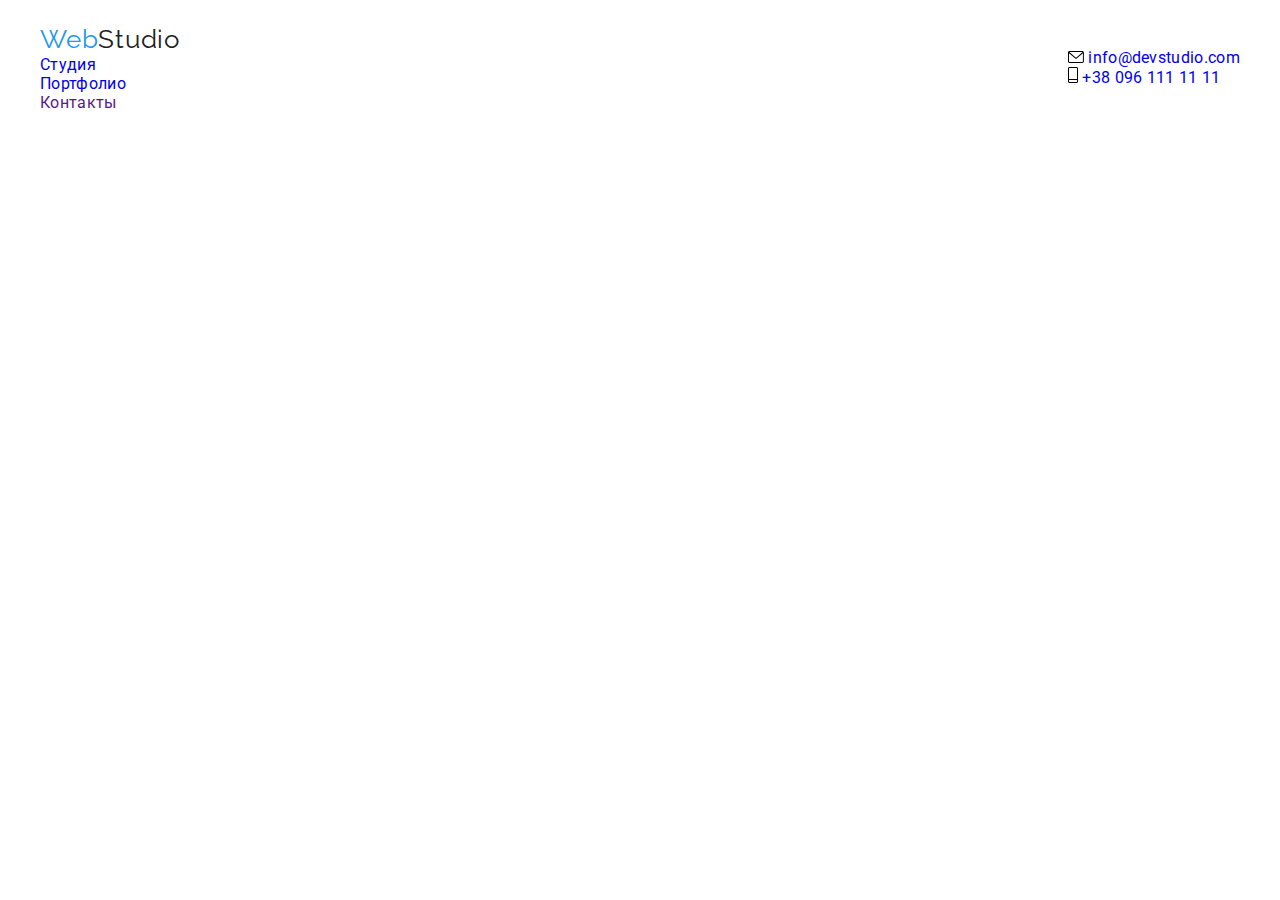
==== index.html @ e137e42f "burger menu" ====
<!DOCTYPE html>
<html lang="ru">
  <head>
    <meta charset="UTF-8" />
    <meta http-equiv="X-UA-Compatible" content="IE=edge" />
    <meta name="viewport" content="width=device-width, initial-scale=1.0" />
    <title>Document</title>
    <link rel="preconnect" href="https://fonts.googleapis.com" />
    <link rel="preconnect" href="https://fonts.gstatic.com" crossorigin />
    <link
      href="https://fonts.googleapis.com/css2?family=Raleway:wght@700&family=Roboto:wght@400;500;700;900&display=swap"
      rel="stylesheet"
    />
    <link
      rel="stylesheet"
      href="https://cdnjs.cloudflare.com/ajax/libs/modern-normalize/1.1.0/modern-normalize.min.css"
      integrity="sha512-wpPYUAdjBVSE4KJnH1VR1HeZfpl1ub8YT/NKx4PuQ5NmX2tKuGu6U/JRp5y+Y8XG2tV+wKQpNHVUX03MfMFn9Q=="
      crossorigin="anonymous"
      referrerpolicy="no-referrer"
    />
    <link rel="stylesheet" href="./css/main.min.css" />
  </head>
  <body>
    <header class="header">
      <div class="container header__container">
        <nav class="navigation">
          <a href="" class="header-logo_theme_dark logo"
            ><span class="logo-color-span">Web</span>Studio</a
          >
          <ul class="nav-list">
            <li class="nav-list__item">
              <a href="./index.html" class="nav-list__link active">Студия</a>
            </li>
            <li class="nav-list__item">
              <a href="./portfolio.html" class="nav-list__link">Портфолио</a>
            </li>
            <li class="nav-list__item">
              <a href="" class="nav-list__link">Контакты</a>
            </li>
          </ul>
        </nav>
        <button type="button" class="mobile-menu-btn" data-menu-open>
          <svg class="mobile-menu-btn__icon" width="40" height="40">
            <use href="images/svg/sprite.svg#burger-menu-icon"></use>
          </svg>
        </button>
        <ul class="contact-link">
          <li class="contact-list__item">
            <a href="mailto:info@devstudio.com" class="contact-list__link">
              <svg class="contact-list__icon" width="16" height="12">
                <use href="./images/svg/sprite.svg#email"></use>
              </svg>
              info@devstudio.com
            </a>
          </li>
          <li class="contact-list__item">
            <a href="tel:+380961111111" class="contact-list__link">
              <svg class="contact-list__icon" width="10" height="16">
                <use href="./images/svg/sprite.svg#phone"></use>
              </svg>
              +38 096 111 11 11
            </a>
          </li>
        </ul>
      </div>

      <div class="mobile-menu" data-menu>
        <div class="container mobile-menu__container">
          <button class="mobile-menu__close-btn" data-menu-close>
            <svg class="mobile-menu__close-icon" width="40" height="40">
              <use href="images/svg/sprite.svg#icon-close-btn"></use>
            </svg>
          </button>
          <ul class="burger-nav-list">
            <li class="burger-nav__item">
              <a href="./index.html" class="burger-nav__link">Студия</a>
            </li>
            <li class="burger-nav__item">
              <a href="./portfolio.html" class="burger-nav__link">Портфолио</a>
            </li>
            <li class="burger-nav__item">
              <a href="" class="burger-nav__link">Контакты</a>
            </li>
          </ul>
        </div>
        <div class="contact-menu-container container"> 
           <ul class="menu-contact">
               <li class="menu-contact__item">
                   <a href="tel:+380961111111" class="menu-contact__link-tel">+38 096 111 11 11</a>
               </li>
               <li class="menu-contact__item">
                   <a href="mailtu:info@devstudio.com" class="menu-contact__link-email">info@devstudio.com</a>
               </li>
           </ul> 
           <ul class="menu-social">
               <li class="menu-social__item">
                   <a href="" class="menu-social__link">Instagram</a>
               </li>
               <li class="menu-social__item">
                   <a href="" class="menu-social__link">Twitter</a>
               </li>
               <li class="menu-social__item">
                   <a href="" class="menu-social__link">Facebook</a>
               </li>
               <li class="menu-social__item">
                   <a href="" class="menu-social__link">LinkedIn</a>
               </li>
           </ul>
        </div>
      </div>
    </header>
    <main>
      <!-- <section class="section-hero">
        <div class="hero container">
          <h1 class="hero-title">
            Эффективные решения<br />
            для вашего бизнеса
          </h1>
          <button type="button" class="button-hero" data-modal-open>
            Заказать услугу
          </button>
        </div>
      </section>
      <section class="about">
        <div class="container about-container">
          <h2 class="feature-title visually-hidden">Особенности</h2>
          <ul class="feature-list">
            <li class="about-list">
              <div class="icon-list">
                <svg class="icon-antenna" width="65" height="70">
                  <use href="images/svg/sprite.svg#antenna"></use>
                </svg>
              </div>
              <h3 class="title">Внимание к деталям</h3>
              <p class="title-text">
                Идейные соображения, а также начало повседневной работы по
                формированию позиции.
              </p>
            </li>
            <li class="about-list">
              <div class="icon-list">
                <svg class="icon-clock" width="65" height="70">
                  <use href="images/svg/sprite.svg#clock"></use>
                </svg>
              </div>
              <h3 class="title">Пунктуальность</h3>
              <p class="title-text">
                Задача организации, в особенности же рамки и место обучения
                кадров влечет за собой.
              </p>
            </li>
            <li class="about-list">
              <div class="icon-list">
                <svg class="icon-diagram" width="65" height="70">
                  <use href="images/svg/sprite.svg#diagram"></use>
                </svg>
              </div>
              <h3 class="title">Планирование</h3>
              <p class="title-text">
                Равным образом консультация с широким активом в значительной
                степени обуславливает.
              </p>
            </li>
            <li class="about-list">
              <div class="icon-list">
                <svg class="icon-astronaut" width="65" height="70">
                  <use href="images/svg/sprite.svg#astronaut"></use>
                </svg>
              </div>
              <h3 class="title">Современные технологии</h3>
              <p class="title-text">
                Значимость этих проблем настолько очевидна, что реализация
                плановых заданий.
              </p>
            </li>
          </ul>
        </div>
      </section>
      <section class="examples section">
        <div class="container">
          <h2 class="section-title">Чем мы занимаемся</h2>
          <ul class="examples-gallery">
            <li>
              <div class="examples-overlay">
                <img
                  class="examples-img"
                  scrset="./images/image1.jpg 1x, ./images/image1@2x.jpg 2x"
                  src="./images/image1.jpg"
                  alt="работа за планшетом"
                  width="370"
                />
                <div class="examples-content">
                  <div class="examples-text">
                    <p>Десктопные приложения</p>
                  </div>
                </div>
              </div>
            </li>
            <li>
              <div class="examples-overlay">
                <img
                  class="examples-img"
                  srcset="./images/image2.jpg 1x, ./images/image2@2x.jpg 2x"
                  src="./images/image2.jpg"
                  alt="работа за компьютером"
                  width="370"
                />
                <div class="examples-content">
                  <div class="examples-text">
                    <p>Мобильные приложения</p>
                  </div>
                </div>
              </div>
            </li>
            <li>
              <div class="examples-overlay">
                <img
                  class="examples-img"
                  srcset="./images/image3.jpg 1x, ./images/image3@2x.jpg 2x"
                  src="./images/image3.jpg"
                  alt="планшет с цветовой палитрой"
                  width="370"
                />
                <div class="examples-content">
                  <div class="examples-text">
                    <p>Дизайнерские решения</p>
                  </div>
                </div>
              </div>
            </li>
          </ul>
        </div>
      </section>
      <section class="employees-section section">
        <div class="container">
          <h2 class="section-title">Наша команда</h2>
          <ul class="employees">
            <li class="employees-card">
              <picture>
                <source
                  srcset="
                    ./images/img-team-desktop/team1.webp    1x,
                    ./images/img-team-desktop/team1@2x.webp 2x
                  "
                  media="(min-width: 1200px)"
                  type="image/webp"
                />
                <source
                  srcset="
                    ./images/img-team-desktop/team1.jpg    1x,
                    ./images/img-team-desktop/team1@2x.jpg 2x
                  "
                  media="(min-width: 1200px)"
                />

                <source
                  srcset="
                    ./images/img-team-tablet/team1-tablet.webp    1x,
                    ./images/img-team-tablet/team1-tablet@2x.webp 2x
                  "
                  media="(min-width: 768px)"
                  type="image/webp"
                />
                <source
                  srcset="
                    ./images/img-team-tablet/team1-tablet.jpg    1x,
                    ./images/img-team-tablet/team1-tablet@2x.jpg 2x
                  "
                  media="(min-width: 768px)"
                />

                <source
                  srcset="
                    ./images/img-team-mobile/team1-mobile.webp    1x,
                    ./images/img-team-mobile/team1-mobile@2x.webp 2x
                  "
                  media="(max-width: 767px)"
                  type="image/webp"
                />
                <source
                  srcset="
                    ./images/img-team-mobile/team1-mobile.jpg    1x,
                    ./images/img-team-mobile/team1-mobile@2x.jpg 2x
                  "
                  media="(max-width: 767px)"
                />

                <img
                  class="employees-photo"
                  srcset="
                    ./images/img-team-desktop/team1.jpg    1x,
                    ./images/img-team-desktop/team1@2x.jpg 2x
                  "
                  src="./images/img-team-desktop/team1.jpg"
                  alt="Фото человека"
                  width="270"
                />
              </picture>
              <div class="employees-content-wrapper">
                <h3 class="employees-name">Игорь Демьяненко</h3>
                <p class="employees-position">Product Designer</p>
                <ul class="social-list">
                  <li class="social-list-item">
                    <a class="social-list-link" href="">
                      <svg class="social-list-icon" width="20" height="20">
                        <use href="./images/svg/sprite.svg#instagram"></use>
                      </svg>
                    </a>
                  </li>
                  <li class="social-list-item">
                    <a class="social-list-link" href="">
                      <svg class="social-list-icon" width="20" height="20">
                        <use href="./images/svg/sprite.svg#twitter"></use>
                      </svg>
                    </a>
                  </li>
                  <li class="social-list-item">
                    <a class="social-list-link" href="">
                      <svg class="social-list-icon" width="20" height="20">
                        <use href="./images/svg/sprite.svg#facebook"></use>
                      </svg>
                    </a>
                  </li>
                  <li class="social-list-item">
                    <a class="social-list-link" href="">
                      <svg class="social-list-icon" width="20" height="20">
                        <use href="./images/svg/sprite.svg#linkedin"></use>
                      </svg>
                    </a>
                  </li>
                </ul>
              </div>
            </li>
            <li class="employees-card">
              <picture>
                <source
                  srcset="
                    ./images/img-team-desktop/team2.webp    1x,
                    ./images/img-team-desktop/team2@2x.webp 2x
                  "
                  media="(min-width: 1200px)"
                  type="image/webp"
                />
                <source
                  srcset="
                    ./images/img-team-desktop/team2.jpg    1x,
                    ./images/img-team-desktop/team2@2x.jpg 2x
                  "
                  media="(min-width: 1200px)"
                />

                <source
                  srcset="
                    ./images/img-team-tablet/team2-tablet.webp    1x,
                    ./images/img-team-tablet/team2-tablet@2x.webp 2x
                  "
                  media="(min-width: 768px)"
                  type="image/webp"
                />
                <source
                  srcset="
                    ./images/img-team-tablet/team2-tablet.jpg    1x,
                    ./images/img-team-tablet/team2-tablet@2x.jpg 2x
                  "
                  media="(min-width: 768px)"
                />

                <source
                  srcset="
                    ./images/img-team-mobile/team2-mobile.webp    1x,
                    ./images/img-team-mobile/team2-mobile@2x.webp 2x
                  "
                  media="(max-width: 767px)"
                  type="image/webp"
                />
                <source
                  srcset="
                    ./images/img-team-mobile/team2-mobile.jpg    1x,
                    ./images/img-team-mobile/team2-mobile@2x.jpg 2x
                  "
                  media="(max-width: 767px)"
                />

                <img
                  class="employees-photo"
                  srcset="
                    ./images/img-team-desktop/team2.jpg    1x,
                    ./images/img-team-desktop/team2@2x.jpg 2x
                  "
                  src="./images/img-team-desktop/team2.jpg"
                  alt="Фото человека"
                  width="270"
                />
              </picture>

              <div class="employees-content-wrapper">
                <h3 class="employees-name">Ольга Репина</h3>
                <p class="employees-position">Frontend Developer</p>
                <ul class="social-list">
                  <li class="social-list-item">
                    <a class="social-list-link" href="">
                      <svg class="social-list-icon" width="20" height="20">
                        <use href="./images/svg/sprite.svg#instagram"></use>
                      </svg>
                    </a>
                  </li>
                  <li class="social-list-item">
                    <a class="social-list-link" href="">
                      <svg class="social-list-icon" width="20" height="20">
                        <use href="./images/svg/sprite.svg#twitter"></use>
                      </svg>
                    </a>
                  </li>
                  <li class="social-list-item">
                    <a class="social-list-link" href="">
                      <svg class="social-list-icon" width="20" height="20">
                        <use href="./images/svg/sprite.svg#facebook"></use>
                      </svg>
                    </a>
                  </li>
                  <li class="social-list-item">
                    <a class="social-list-link" href="">
                      <svg class="social-list-icon" width="20" height="20">
                        <use href="./images/svg/sprite.svg#linkedin"></use>
                      </svg>
                    </a>
                  </li>
                </ul>
              </div>
            </li>
            <li class="employees-card">
              <picture>
                <source
                  srcset="
                    ./images/img-team-desktop/team3.webp    1x,
                    ./images/img-team-desktop/team3@2x.webp 2x
                  "
                  media="(min-width: 1200px)"
                  type="image/webp"
                />
                <source
                  srcset="
                    ./images/img-team-desktop/team3.jpg    1x,
                    ./images/img-team-desktop/team3@2x.jpg 2x
                  "
                  media="(min-width: 1200px)"
                />

                <source
                  srcset="
                    ./images/img-team-tablet/team3-tablet.webp    1x,
                    ./images/img-team-tablet/team3-tablet@2x.webp 2x
                  "
                  media="(min-width: 768px)"
                  type="image/webp"
                />
                <source
                  srcset="
                    ./images/img-team-tablet/team3-tablet.jpg    1x,
                    ./images/img-team-tablet/team3-tablet@2x.jpg 2x
                  "
                  media="(min-width: 768px)"
                />

                <source
                  srcset="
                    ./images/img-team-mobile/team3-mobile.webp    1x,
                    ./images/img-team-mobile/team3-mobile@2x.webp 2x
                  "
                  media="(max-width: 767px)"
                  type="image/webp"
                />
                <source
                  srcset="
                    ./images/img-team-mobile/team3-mobile.jpg    1x,
                    ./images/img-team-mobile/team3-mobile@2x.jpg 2x
                  "
                  media="(max-width: 767px)"
                />
                <img
                  class="employees-photo"
                  srcset="
                    ./images/img-team-desktop/team3.jpg    1x,
                    ./images/img-team-desktop/team3@2x.jpg 2x
                  "
                  src="./images/img-team-desktop/team3.jpg"
                  alt="Фото человека"
                  width="270"
                />
              </picture>
              <div class="employees-content-wrapper">
                <h3 class="employees-name">Николай Тарасов</h3>
                <p class="employees-position">Marketing</p>
                <ul class="social-list">
                  <li class="social-list-item">
                    <a class="social-list-link" href="">
                      <svg class="social-list-icon" width="20" height="20">
                        <use href="./images/svg/sprite.svg#instagram"></use>
                      </svg>
                    </a>
                  </li>
                  <li class="social-list-item">
                    <a class="social-list-link" href="">
                      <svg class="social-list-icon" width="20" height="20">
                        <use href="./images/svg/sprite.svg#twitter"></use>
                      </svg>
                    </a>
                  </li>
                  <li class="social-list-item">
                    <a class="social-list-link" href="">
                      <svg class="social-list-icon" width="20" height="20">
                        <use href="./images/svg/sprite.svg#facebook"></use>
                      </svg>
                    </a>
                  </li>
                  <li class="social-list-item">
                    <a class="social-list-link" href="">
                      <svg class="social-list-icon" width="20" height="20">
                        <use href="./images/svg/sprite.svg#linkedin"></use>
                      </svg>
                    </a>
                  </li>
                </ul>
              </div>
            </li>
            <li class="employees-card">
              <picture>
                <source
                  srcset="
                    ./images/img-team-desktop/team4.webp    1x,
                    ./images/img-team-desktop/team4@2x.webp 2x
                  "
                  media="(min-width: 1200px)"
                  type="image/webp"
                />
                <source
                  srcset="
                    ./images/img-team-desktop/team4.jpg    1x,
                    ./images/img-team-desktop/team4@2x.jpg 2x
                  "
                  media="(min-width: 1200px)"
                />

                <source
                  srcset="
                    ./images/img-team-tablet/team4-tablet.webp    1x,
                    ./images/img-team-tablet/team4-tablet@2x.webp 2x
                  "
                  media="(min-width: 768px)"
                  type="image/webp"
                />
                <source
                  srcset="
                    ./images/img-team-tablet/team4-tablet.jpg    1x,
                    ./images/img-team-tablet/team4-tablet@2x.jpg 2x
                  "
                  media="(min-width: 768px)"
                />

                <source
                  srcset="
                    ./images/img-team-mobile/team4-mobile.webp    1x,
                    ./images/img-team-mobile/team4-mobile@2x.webp 2x
                  "
                  media="(max-width: 767px)"
                  type="image/webp"
                />
                <source
                  srcset="
                    ./images/img-team-mobile/team4-mobile.jpg    1x,
                    ./images/img-team-mobile/team4-mobile@2x.jpg 2x
                  "
                  media="(max-width: 767px)"
                />
                <img
                  class="employees-photo"
                  srcset="
                    ./images/img-team-desktop/team4.jpg    1x,
                    ./images/img-team-desktop/team4@2x.jpg 2x
                  "
                  src="./images/img-team-desktop/team4.jpg"
                  alt="Фото человека"
                  width="270"
                />
              </picture>
              <div class="employees-content-wrapper">
                <h3 class="employees-name">Михаил Ермаков</h3>
                <p class="employees-position">UI Designer</p>
                <ul class="social-list">
                  <li class="social-list-item">
                    <a class="social-list-link" href="">
                      <svg class="social-list-icon" width="20" height="20">
                        <use href="./images/svg/sprite.svg#instagram"></use>
                      </svg>
                    </a>
                  </li>
                  <li class="social-list-item">
                    <a class="social-list-link" href="">
                      <svg class="social-list-icon" width="20" height="20">
                        <use href="./images/svg/sprite.svg#twitter"></use>
                      </svg>
                    </a>
                  </li>
                  <li class="social-list-item">
                    <a class="social-list-link" href="">
                      <svg class="social-list-icon" width="20" height="20">
                        <use href="./images/svg/sprite.svg#facebook"></use>
                      </svg>
                    </a>
                  </li>
                  <li class="social-list-item">
                    <a class="social-list-link" href="">
                      <svg class="social-list-icon" width="20" height="20">
                        <use href="./images/svg/sprite.svg#linkedin"></use>
                      </svg>
                    </a>
                  </li>
                </ul>
              </div>
            </li>
          </ul>
        </div>
      </section>
      <section class="section-clietns section">
        <div class="container">
          <h2 class="section-title">Постоянные клиенты</h2>
          <ul class="clietns-list">
            <li class="clietns-list-item">
              <a class="clients-list-link" href="">
                <svg class="clietnts-list-icon" width="170" height="92">
                  <use href="images/svg/sprite.svg#client1"></use>
                </svg>
              </a>
            </li>
            <li class="clietns-list-item">
              <a class="clients-list-link" href="">
                <svg class="clietnts-list-icon" width="170" height="92">
                  <use href="images/svg/sprite.svg#client2"></use>
                </svg>
              </a>
            </li>
            <li class="clietns-list-item">
              <a class="clients-list-link" href="">
                <svg class="clietnts-list-icon" width="170" height="92">
                  <use href="images/svg/sprite.svg#client3"></use>
                </svg>
              </a>
            </li>
            <li class="clietns-list-item">
              <a class="clients-list-link" href="">
                <svg class="clietnts-list-icon" width="170" height="92">
                  <use href="images/svg/sprite.svg#client4"></use>
                </svg>
              </a>
            </li>
            <li class="clietns-list-item">
              <a class="clients-list-link" href="">
                <svg class="clietnts-list-icon" width="170" height="92">
                  <use href="images/svg/sprite.svg#client5"></use>
                </svg>
              </a>
            </li>
            <li class="clietns-list-item">
              <a class="clients-list-link" href="">
                <svg class="clietnts-list-icon" width="170" height="92">
                  <use href="images/svg/sprite.svg#client6"></use>
                </svg>
              </a>
            </li>
          </ul>
        </div>
      </section>
    </main>
    <footer class="footer">
      <div class="footer-container container">
        <div class="container-logo-link">
          <a href="" class="footer-logo_theme_light logo"
            ><span class="logo-color-span">Web</span>Studio</a
          >
          <address>
            <ul>
              <li class="geolocation">
                <a
                  href="https://goo.gl/maps/PEtUD6FRup9HMeJw8"
                  target="_blank"
                  class="address"
                  >г. Киев, пр-т Леси Украинки, 26</a
                >
              </li>
              <li class="footer-link-mailto">
                <a href="mailto:info@example.com" class="footer-link"
                  >info@example.com</a
                >
              </li>
              <li class="footer-link-tel">
                <a href="tel:+380991111111" class="footer-link"
                  >+38 099 111 11 11</a
                >
              </li>
            </ul>
          </address>
        </div>
        <div class="footer-social-container">
          <p class="footer-title">присоединяйтесь</p>
          <ul class="footer-list">
            <li class="footer-list-item">
              <a href="" class="footer-list-link">
                <svg class="footer-list-icon" width="20" height="20">
                  <use href="./images/svg/sprite.svg#instagram"></use>
                </svg>
              </a>
            </li>
            <li class="footer-list-item">
              <a href="" class="footer-list-link">
                <svg class="footer-list-icon" width="20" height="20">
                  <use href="./images/svg/sprite.svg#facebook"></use>
                </svg>
              </a>
            </li>
            <li class="footer-list-item">
              <a href="" class="footer-list-link">
                <svg class="footer-list-icon" width="20" height="20">
                  <use href="./images/svg/sprite.svg#twitter"></use>
                </svg>
              </a>
            </li>
            <li class="footer-list-item">
              <a href="" class="footer-list-link">
                <svg class="footer-list-icon" width="20" height="20">
                  <use href="./images/svg/sprite.svg#linkedin"></use>
                </svg>
              </a>
            </li>
          </ul>
        </div>
        <div>
          <form class="form-footer">
            <div class="form-field-footer">
              <label for="mail" class="form-label"
                >Подпишитесь на рассылку
              </label>
              <div class="footer-form-item">
                <input
                  class="form-input"
                  type="mail"
                  name="user_mail"
                  id="mail"
                  placeholder="Email"
                />

                <button type="submit" class="btn-subscribe">
                  Подписаться
                  <svg class="btn-subscribe-icon" width="24" height="24">
                    <use href="images/svg/sprite.svg#send"></use>
                  </svg>
                </button>
              </div>
            </div>
          </form>
        </div>
      </div>
    </footer>
    <div class="backdrop is-hidden" data-modal>
      <div class="modal">
        <button type="button" class="modal-button" data-modal-close>
          <svg class="modal-button-icon">
            <use href="./images/svg/sprite.svg#close-icon"></use>
          </svg>
        </button>
        <p class="modal-title">Оставьте свои данные, мы вам перезвоним</p>
        <form class="modal-form">
          <label class="contact-form-field">
            <span class="span-form">Имя</span>
            <span class="contact-form-input-wrapper">
              <input name="user_name" class="contact-form-input" type="text" />
              <svg class="contact-form-icon" width="12" height="12">
                <use href="images/svg/sprite.svg#icon-name"></use>
              </svg>
            </span>
          </label>

          <label class="contact-form-field">
            <span class="span-form">Телефон</span>
            <span class="contact-form-input-wrapper">
              <input name="user_tel" class="contact-form-input" type="tel" />
              <svg class="contact-form-icon" width="13" height="13">
                <use href="images/svg/sprite.svg#icon-tel"></use>
              </svg>
            </span>
          </label>

          <label class="contact-form-field">
            <span class="span-form">Почта</span>
            <span class="contact-form-input-wrapper">
              <input name="user_mail" class="contact-form-input" type="mail" />
              <svg class="contact-form-icon" width="15" height="12">
                <use href="images/svg/sprite.svg#icon-mail"></use>
              </svg>
            </span>
          </label>

          <label class="contact-form-field">
            <span class="span-form">Комментарий</span>
            <textarea
              name="user_comment"
              class="contact-form-message"
              placeholder="Введите текст"
            ></textarea>
          </label>

          <div class="contact-form-checkbox-wrapper">
            <input
              name="accept-policy"
              type="checkbox"
              class="contact-form-checkbox visually-hidden"
              id="policy-checkbox"
              required
            />
            <label for="policy-checkbox" class="contact-form-checkbox-label"
              >Соглашаюсь с рассылкой и принимаю&nbsp;
              <a class="link-treaty" href="">Условия договора</a></label
            >
          </div>
          <button type="submit" class="contact-form-submit">Отправить</button>
        </form>
      </div>
    </div> -->
    <script src="./js/modal.js"></script>
    <script src="./js/menu.js"></script>
  </body>
</html>
---- css/main.min.css ----
:root{--primary-font-family: "Roboto", sans-serif;--secondary-font-family: "Raleway", sans-serif;--primary-text-color: #ffffff;--secondary-text-color: #757575;--primary-color: #2196f3;--secondary-color: #188ce8}.visually-hidden{position:absolute;width:1px;height:1px;margin:-1px;border:0;padding:0;white-space:nowrap;clip-path:inset(100%);clip:rect(0 0 0 0);overflow:hidden}body{background-color:var(--primary-text-color);color:var(--secondary-text-color);font-family:var(--primary-font-family);letter-spacing:0.02em}h1,h2,h3,h4,h5,h6,p{margin-top:0;margin-bottom:0}ul,ol{margin-top:0;margin-bottom:0;padding-left:0}img{display:block}address{font-style:normal}*{text-decoration:none;list-style-type:none}textarea{resize:none}.section{padding-top:94px;padding-bottom:94px}.container{padding-left:15px;padding-right:15px}@media screen and (min-width: 480px){.container{width:480px;margin-left:auto;margin-right:auto}}@media screen and (min-width: 768px){.container{width:768px}}@media screen and (min-width: 1200px){.container{width:1200px}}.button-hero{font-family:var(--primary-font-family);font-weight:700;font-size:16px;min-width:200px;padding:10px 12px;line-height:1.87;color:var(--primary-text-color);background:#2196f3;cursor:pointer;border-radius:4px;transition:backgroud-color 250ms cubic-bezier(0.4, 0, 0.2, 1);border:0}.button-hero:hover,.button-hero:focus{background-color:var(--secondary-color)}.hero-title{font-weight:900;font-size:44px;line-height:1.36;text-align:center;letter-spacing:0.06em;text-transform:uppercase;color:var(--primary-text-color);left:0px;top:80px;margin-bottom:30px}.section-title{font-size:36px;line-height:1.16;color:#212121;text-align:center;margin-bottom:50px;letter-spacing:0.03em}.social-list-link{display:flex;align-items:center;justify-content:center;width:44px;height:44px;border-radius:50%;transition:background-color 250ms cubic-bezier(0.4, 0, 0.2, 1)}.social-list-link:hover,.social-list-link:focus{background-color:var(--primary-color)}.social-list-icon{fill:#afb1b8;transition:fill 250ms cubic-bezier(0.4, 0, 0.2, 1)}.social-list-link:hover .social-list-icon,.social-list-link:focus .social-list-icon{fill:#fff}.social-list{display:flex;justify-content:space-between;margin-top:16px}.logo{font-family:var(--secondary-font-family);font-size:26px;line-height:1.19;letter-spacing:0.03em}.logo-color-span{color:var(--primary-color)}.header-logo_theme_dark{color:#212121;margin-right:92px}.footer-logo_theme_light{color:var(--primary-text-color);margin-bottom:20px}.backdrop{position:fixed;top:0px;left:0px;width:100%;height:100%;background-color:rgba(0,0,0,0.2);opacity:1;transition:opacity 250ms cubic-bezier(0.4, 0, 0.2, 1)}.backdrop.is-hidden{opacity:0;pointer-events:none}.backdrop.is-hidden .modal{transform:translate(-50%, -50%) scale(0.9)}.modal{position:absolute;top:50%;left:50%;padding:40px;min-height:581px;min-width:528px;background-color:#fff;box-shadow:0px 1px 3px rgba(0,0,0,0.12),0px 1px 1px rgba(0,0,0,0.14),0px 2px 1px rgba(0,0,0,0.2);border-radius:4px;transform:translate(-50%, -50%) scale(1);transition:transform 250ms cubic-bezier(0.4, 0, 0.2, 1)}.modal-button{position:absolute;top:8px;right:8px;width:30px;height:30px;border-radius:50%;background:transparent;border:1px solid rgba(0,0,0,0.1);cursor:pointer;display:flex;align-items:center;justify-content:center;transition:fill 250ms cubic-bezier(0.4, 0, 0.2, 1)}.modal-button:hover,.modal-button:focus{fill:var(--primary-color)}.modal-button-icon{width:11px;height:11px;color:#000000}.modal-title{font-size:20px;line-height:1.15;text-align:center;letter-spacing:0.03em;font-weight:700;color:#212121}.modal-form{margin-top:12px}.contact-form-field{display:block;margin-bottom:10px}.contact-form-input-wrapper{position:relative;display:block;margin-top:4px}.contact-form-input{width:100%;height:40px;padding-left:42px;border:1px solid rgba(33,33,33,0.2);border-radius:4px;transition:border-color 250ms cubic-bezier(0.4, 0, 0.2, 1)}.contact-form-input:focus{outline:none;border-color:var(--primary-color)}.contact-form-icon{position:absolute;top:50%;left:12px;transform:translateY(-50%);transition:fill 250ms cubic-bezier(0.4, 0, 0.2, 1)}.contact-form-input:focus+.contact-form-icon{fill:var(--primary-color)}.span-form{font-weight:400;font-size:12px;line-height:1.16}.contact-form-message{width:100%;height:120px;margin-top:4px;padding:12px 16px;border:1px solid rgba(33,33,33,0.2);border-radius:4px;transition:border-color 250ms cubic-bezier(0.4, 0, 0.2, 1)}.contact-form-message:focus{border-color:var(--primary-color);outline:none}.contact-form-message::placeholder{font-size:14px;line-height:1.14;color:rgba(117,117,117,0.5)}.contact-form-checkbox-label{display:flex;align-items:center;font-size:14px;line-height:1.71;margin-left:10px;letter-spacing:0.03em}.contact-form-checkbox-label::before{display:inline-block;width:16px;height:15px;border:2px solid #212121;content:"";cursor:pointer;margin-right:7px;border-radius:2px}.contact-form-checkbox:focus+.contact-form-checkbox-label::before{outline:1px solid var(--primary-color)}.contact-form-checkbox:checked+.contact-form-checkbox-label::before{background-image:url("../images/checkbox.svg");background-size:cover;background-position:center;background-color:var(--primary-color);border:2px solid var(--primary-color)}.contact-form-checkbox{background-origin:border-box}.contact-form-checkbox-wrapper{margin-bottom:30px}.contact-form-submit{display:block;margin:0 auto;width:200px;height:50px;color:var(--primary-text-color);background-color:var(--primary-color);box-shadow:0px 4px 4px rgba(0,0,0,0.15);border-radius:4px;border:0px;transition:background-color 250ms cubic-bezier(0.4, 0, 0.2, 1);cursor:pointer;font-weight:700;line-height:1.88;letter-spacing:0.06em}.contact-form-submit:hover,.contact-form-submit:focus{background-color:var(--secondary-color)}.link-treaty{color:var(--secondary-color);text-decoration:underline}.header{position:relative;padding-top:16px;padding-bottom:16px}.header__container{display:flex;justify-content:space-between;align-items:center}@media screen and (max-width: 767px){.nav-list{display:none}.contact-link{display:none}.mobile-menu-btn{background-color:transparent;border:none;padding:0;line-height:0}.mobile-menu-btn__icon{fill:#212121}.mobile-menu-btn__icon:hover{fill:var(--primary-color)}.mobile-menu{position:absolute;top:0;left:0;width:100%;height:100vh;overflow:auto;background-color:#fff;opacity:0;visibility:hidden;pointer-events:none;transition:opacity 250ms cubic-bezier(0.4, 0, 0.2, 1),visibility 250ms cubic-bezier(0.4, 0, 0.2, 1)}.mobile-menu.is-open{opacity:1;visibility:visible;pointer-events:auto}.mobile-menu__close-btn{position:absolute;top:10px;right:15px;background-color:transparent;border:none;padding:0;line-height:0}.mobile-menu__close-btn:hover{fill:var(--primary-color)}.mobile-menu__container{position:relative;padding-top:48px;padding-bottom:302px;padding-left:40px}.burger-nav__item:not(:last-child){padding-bottom:32px}.burger-nav__link{font-weight:500;font-size:40px;line-height:47px;letter-spacing:0.02em;color:#212121}.burger-nav__link:hover{color:var(--primary-color)}.contact-menu-container{padding-left:40px;padding-bottom:48px}.menu-contact{padding-bottom:64px}.menu-contact__link-tel{font-weight:500;font-size:34px;line-height:1.17;letter-spacing:0.02em;color:var(--primary-color)}.menu-contact__item:not(:last-child){padding-bottom:30px}.menu-contact__link-email{font-weight:500;font-size:24px;line-height:1.16;letter-spacing:0.02em;color:var(--secondary-text-color)}.menu-social{display:flex}.menu-social__link{font-weight:500;font-size:18px;line-height:1.22;letter-spacing:0.02em;color:var(--primary-color)}.menu-social__item{margin-right:20px}}@media screen and (min-width: 768px){.mobile-menu-btn{display:none}.mobile-menu{display:none}}.section-hero{background-image:linear-gradient(rgba(47,48,58,0.4), rgba(47,48,58,0.4)),url("../images/Img10.jpg");background-size:cover;background-position:center;background-color:#c4c4c4;height:600px;padding-top:200px;padding-bottom:210px}@media (min-device-pixel-ratio: 2), (min-resolution: 192dpi), (min-resolution: 2dppx){.section-hero{background-image:linear-gradient(rgba(47,48,58,0.4), rgba(47,48,58,0.4)),url(".../images/img10@2x")}}.hero{text-align:center}.icon-list{background-color:#f5f4fa;width:270px;height:120px;display:flex;align-items:center;justify-content:center;border-radius:4px}.about{padding-top:94px}.about-list:not(:last-child){margin-right:30px}.feature-list{display:flex}.title{font-size:14px;line-height:1.14;letter-spacing:0.03em;text-transform:uppercase;color:#212121;margin-bottom:10px;width:270px;padding-top:30px}.title-text{font-size:14px;line-height:1.71;letter-spacing:0.03em;width:270px}.examples{position:relative}.examples-gallery{display:flex;justify-content:space-between}.example-gallery{display:flex;justify-content:space-between}.examples-overlay{position:relative}.examples-content{position:absolute;bottom:0;left:0;width:370px;height:70px;background-color:rgba(47,48,58,0.8)}.examples-text{position:absolute;top:50%;left:50%;transform:translate(-50%, -50%);width:205px;height:16px;font-weight:700;font-size:14px;line-height:1.14;letter-spacing:0.03em;text-transform:uppercase;color:var(--primary-text-color)}.employees-section{background:#f5f4fa}.employees-name{font-weight:500;font-size:16px;line-height:1.18;text-align:center;color:#212121;letter-spacing:0.02em;margin-bottom:8px}.employees-position{text-align:center}.employees-content-wrapper{padding-top:30px;padding-bottom:30px;padding-right:32px;padding-left:32px;background-color:#fff}.employees{display:flex;flex-wrap:wrap;margin-left:-30px;margin-top:-30px}.employees-card{flex-basis:calc((100% - 120px) / 4);margin-left:30px;margin-top:30px;box-shadow:0px 1px 3px rgba(0,0,0,0.12),0px 1px 1px rgba(0,0,0,0.14),0px 2px 1px rgba(0,0,0,0.2);border-radius:0px 0px 4px 4px}.clients-list-link{display:flex;align-items:center;justify-content:center;width:170px;height:92px;border:1px solid #afb1b8;border-radius:4px;fill:#afb1b8;transition:fill 250ms cubic-bezier(0.4, 0, 0.2, 1),border-color 250ms cubic-bezier(0.4, 0, 0.2, 1)}.clients-list-link:hover,.clients-list-link:focus{fill:var(--primary-color);border-color:var(--primary-color)}.clietns-list{display:flex;justify-content:space-between}.footer-container{display:flex;align-items:baseline}.footer-list{display:flex;justify-content:space-between;margin-top:20px}.footer-title{color:var(--primary-text-color);font-weight:bold;font-size:14px;letter-spacing:0.03em;text-transform:uppercase}.footer-social-container{margin-left:70px;width:206px}.footer{background-color:#2f303a;padding-top:60px;padding-bottom:60px}.footer-list-link{display:flex;align-items:center;justify-content:center;width:44px;height:44px;border-radius:50%;background-color:#ffffff1a;transition:background-color 250ms cubic-bezier(0.4, 0, 0.2, 1)}.footer-list-link:hover,.footer-list-link:focus{background-color:var(--primary-color)}.footer-list-icon{fill:var(--primary-text-color)}.footer-logo{font-family:var(--secondary-font-family);font-size:26px;line-height:1.19;letter-spacing:0.03em;color:var(--primary-text-color)}.geolocation{margin-bottom:9px;margin-top:20px}.footer-link-mailto{margin-bottom:9px}.address{font-style:normal;color:#fff;font-size:14px;line-height:1.71;letter-spacing:0.03em}.footer-link{font-style:normal;font-size:14px;line-height:1.71;letter-spacing:0.03em;color:rgba(255,255,255,0.6);transition:color 250ms cubic-bezier(0.4, 0, 0.2, 1)}.footer-link:focus,.footer-link:hover{color:var(--primary-color)}.form-field-footer{margin-left:93px}.form-field-footer label{font-weight:700;font-size:14px;line-height:1.14;letter-spacing:0.03em;text-transform:uppercase;color:var(--primary-text-color)}.form-field-footer input{width:358px;height:50px;display:flex;background-color:#2f303a;border:1px solid rgba(255,255,255,0.3);filter:drop-shadow(0px 4px 4px rgba(0,0,0,0.15));border-radius:4px;padding:15px 15px;color:var(--primary-text-color)}.btn-subscribe{width:200px;height:50px;background:var(--primary-color);box-shadow:0px 4px 4px rgba(0,0,0,0.15);border-radius:4px;border:0px;cursor:pointer;font-weight:700;line-height:1.88;letter-spacing:0.06em;color:var(--primary-text-color);fill:var(--primary-text-color);display:flex;align-items:center;padding-left:29px;transition:background-color 250ms cubic-bezier(0.4, 0, 0.2, 1);margin-left:12px}.btn-subscribe:hover{background-color:var(--secondary-color)}.footer-form-item{display:flex;justify-content:space-evenly;align-items:center;margin-top:20px}.btn-subscribe-icon{margin-left:10px}
/*# sourceMappingURL=main.min.css.map */
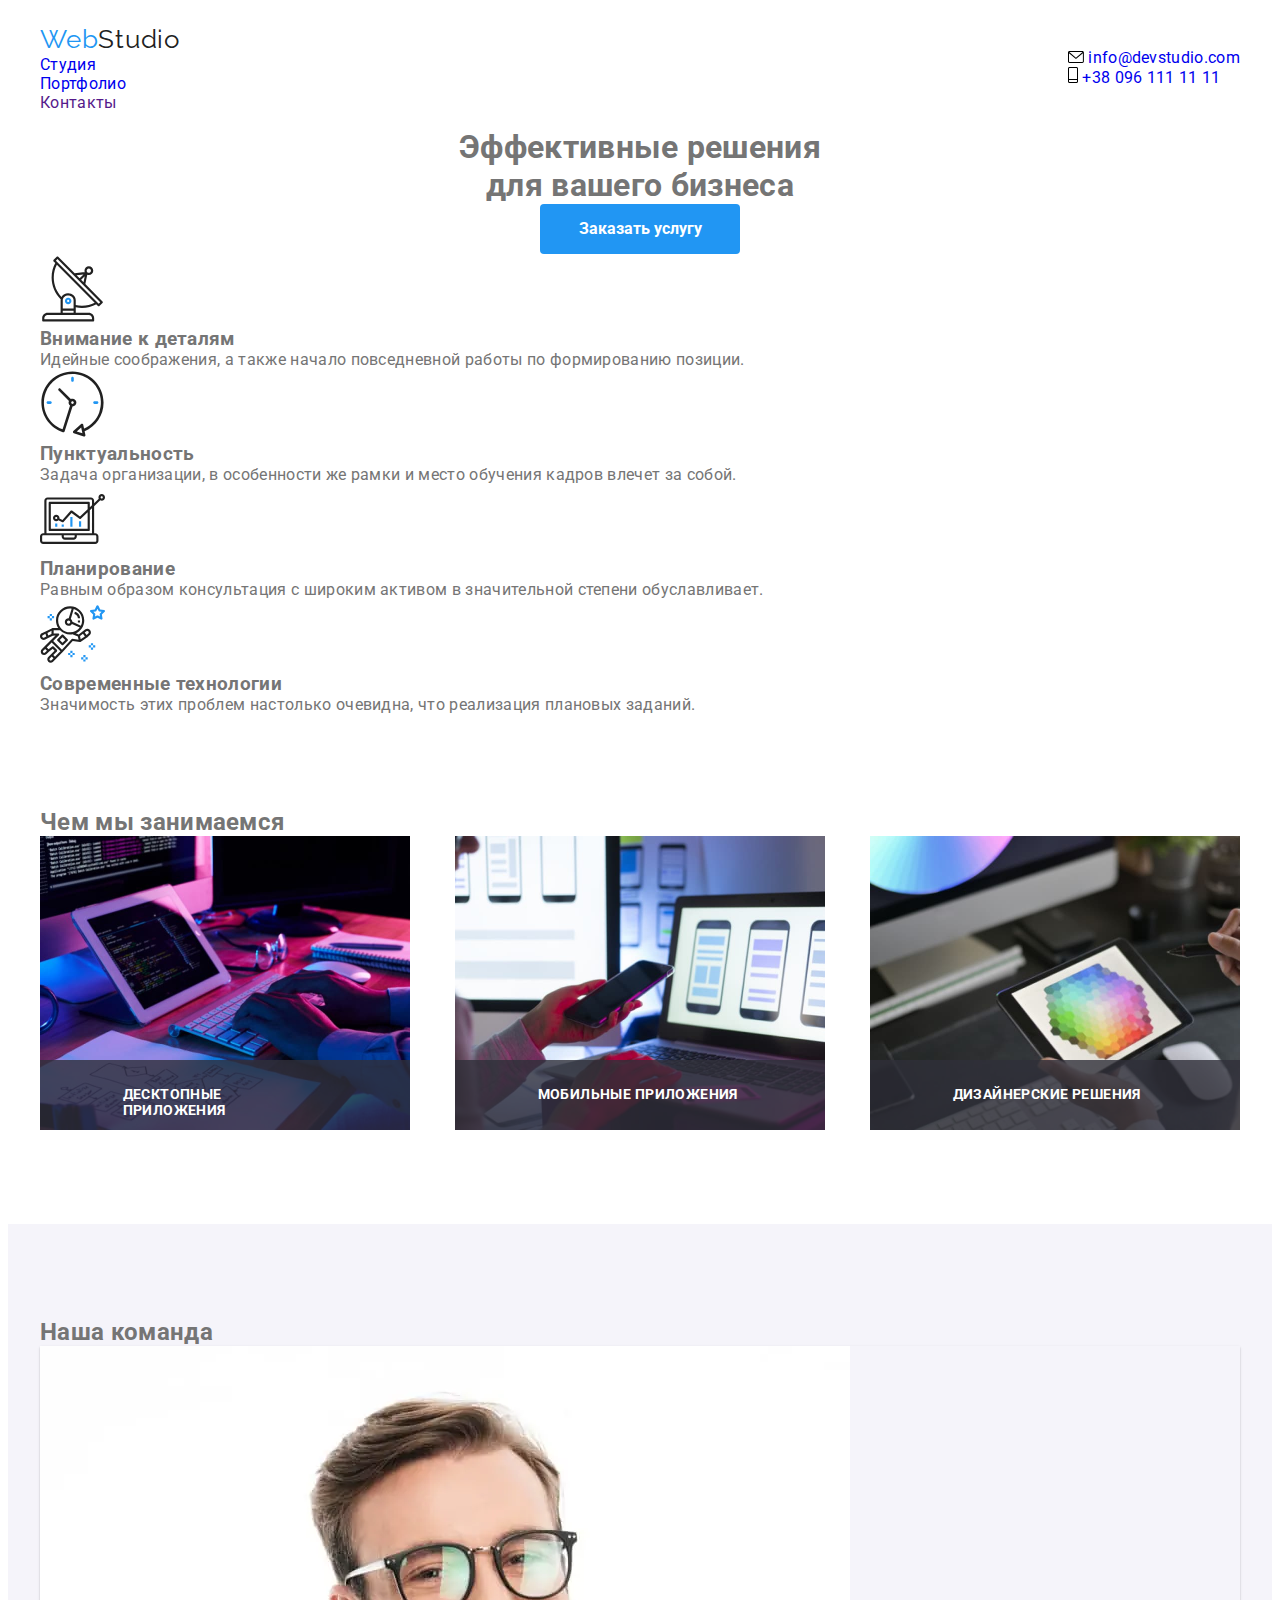
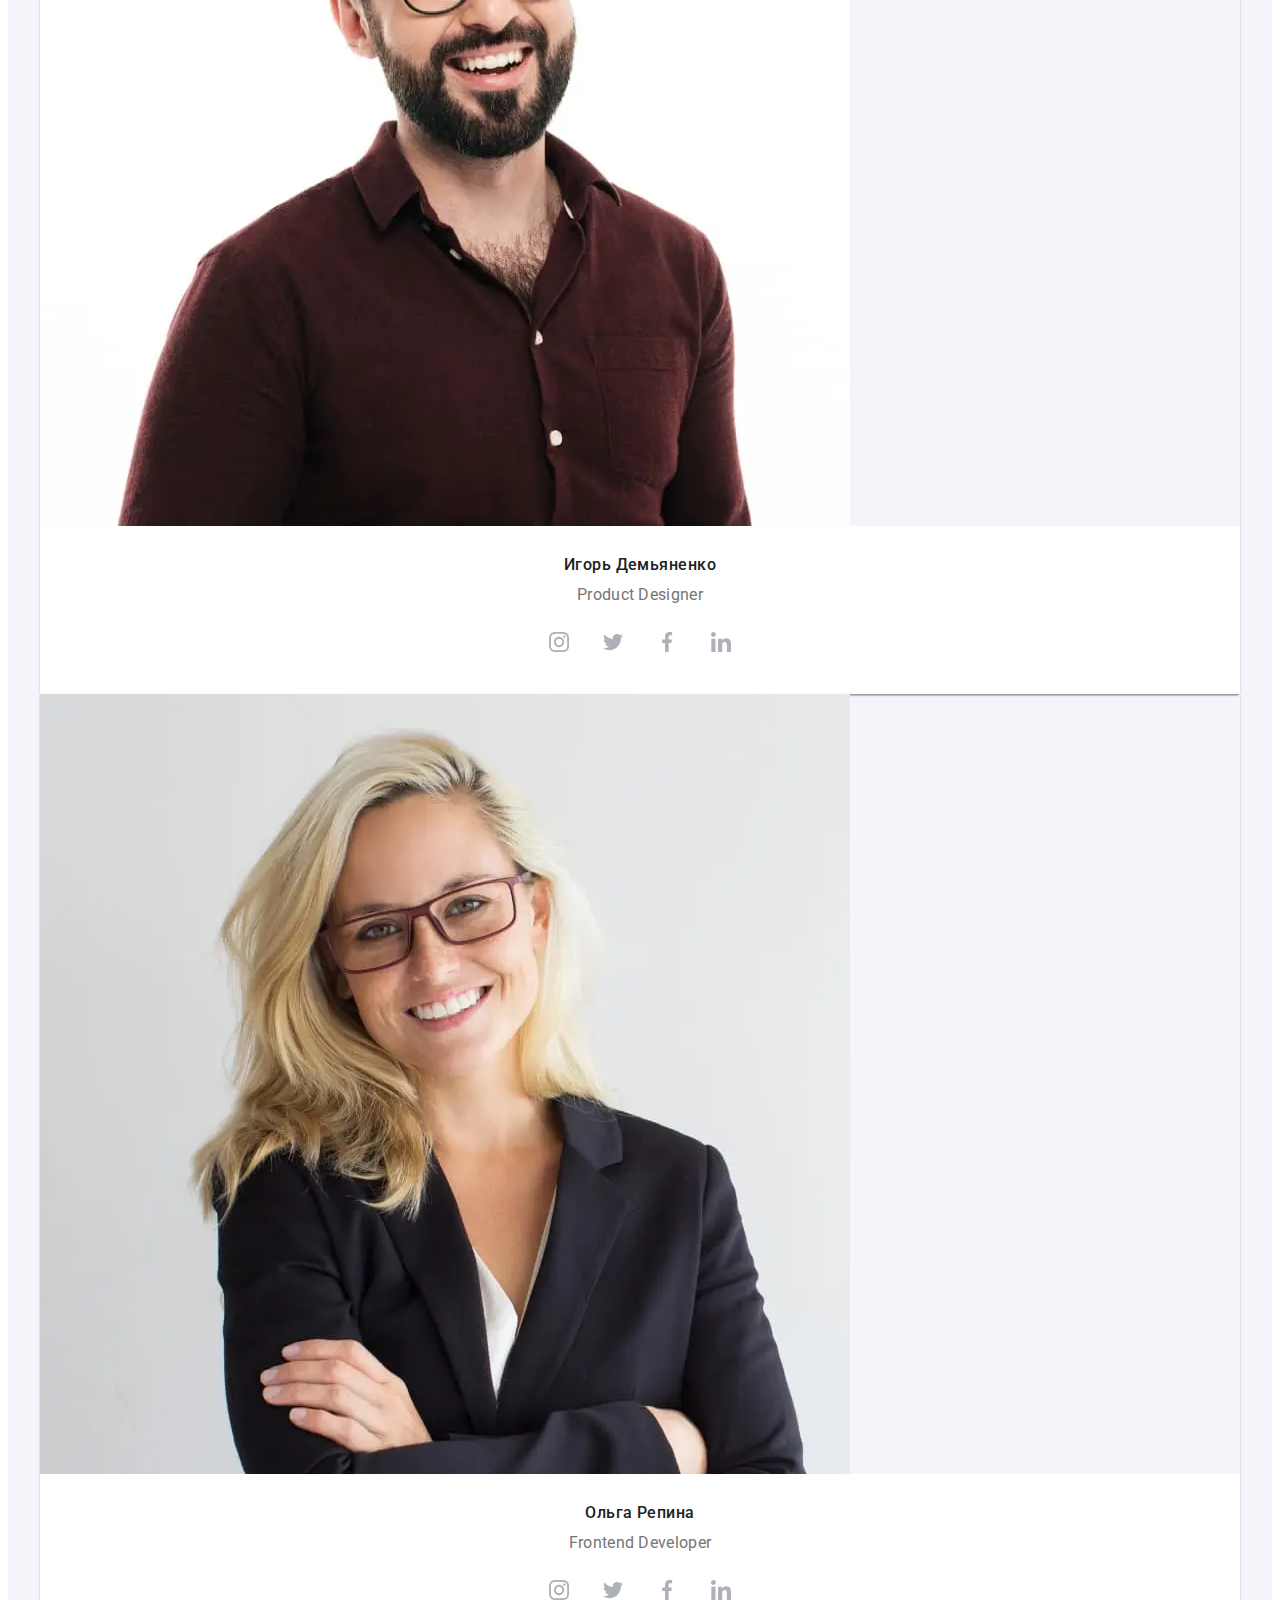
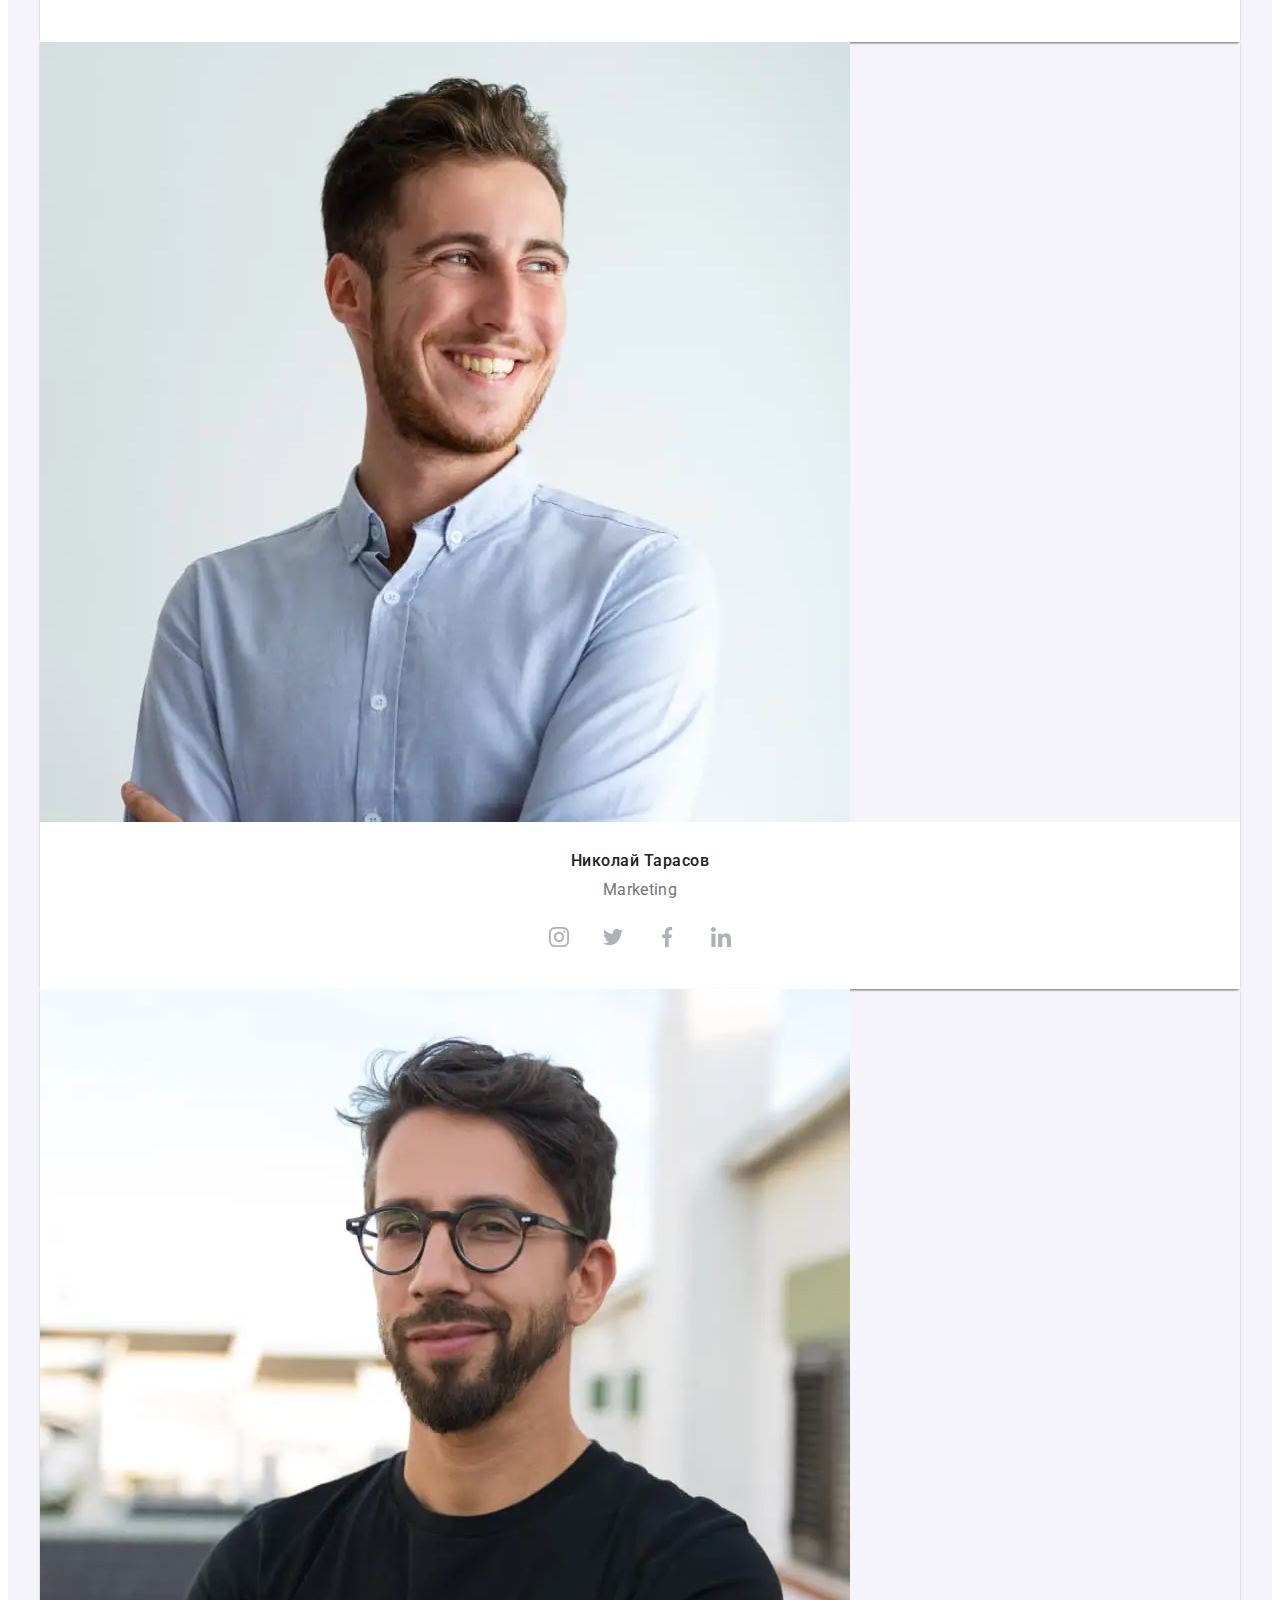
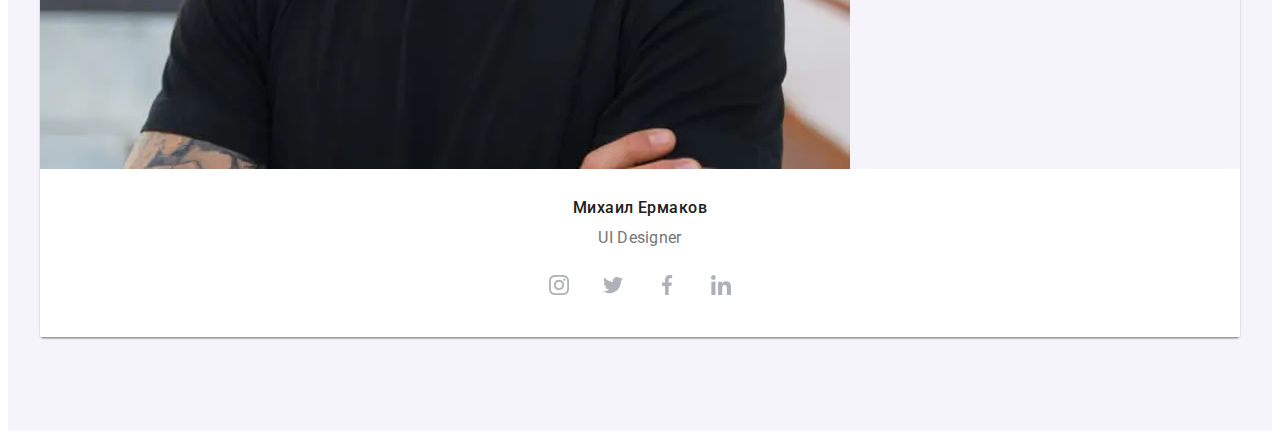
==== commit b69df163: "mobile team" ====
--- a/index.html
+++ b/index.html
@@ -89,7 +89,7 @@
                    <a href="tel:+380961111111" class="menu-contact__link-tel">+38 096 111 11 11</a>
                </li>
                <li class="menu-contact__item">
-                   <a href="mailtu:info@devstudio.com" class="menu-contact__link-email">info@devstudio.com</a>
+                   <a href="mailto:info@devstudio.com" class="menu-contact__link-email">info@devstudio.com</a>
                </li>
            </ul> 
            <ul class="menu-social">
@@ -110,7 +110,7 @@
       </div>
     </header>
     <main>
-      <!-- <section class="section-hero">
+       <section class="section-hero">
         <div class="hero container">
           <h1 class="hero-title">
             Эффективные решения<br />
@@ -293,7 +293,7 @@
                   "
                   src="./images/img-team-desktop/team1.jpg"
                   alt="Фото человека"
-                  width="270"
+                  
                 />
               </picture>
               <div class="employees-content-wrapper">
@@ -389,7 +389,6 @@
                   "
                   src="./images/img-team-desktop/team2.jpg"
                   alt="Фото человека"
-                  width="270"
                 />
               </picture>
 
@@ -485,7 +484,7 @@
                   "
                   src="./images/img-team-desktop/team3.jpg"
                   alt="Фото человека"
-                  width="270"
+                  
                 />
               </picture>
               <div class="employees-content-wrapper">
@@ -580,7 +579,7 @@
                   "
                   src="./images/img-team-desktop/team4.jpg"
                   alt="Фото человека"
-                  width="270"
+                  
                 />
               </picture>
               <div class="employees-content-wrapper">
@@ -621,7 +620,7 @@
           </ul>
         </div>
       </section>
-      <section class="section-clietns section">
+      <!--<section class="section-clietns section">
         <div class="container">
           <h2 class="section-title">Постоянные клиенты</h2>
           <ul class="clietns-list">
--- a/css/main.min.css
+++ b/css/main.min.css
@@ -1,2 +1,2 @@
-:root{--primary-font-family: "Roboto", sans-serif;--secondary-font-family: "Raleway", sans-serif;--primary-text-color: #ffffff;--secondary-text-color: #757575;--primary-color: #2196f3;--secondary-color: #188ce8}.visually-hidden{position:absolute;width:1px;height:1px;margin:-1px;border:0;padding:0;white-space:nowrap;clip-path:inset(100%);clip:rect(0 0 0 0);overflow:hidden}body{background-color:var(--primary-text-color);color:var(--secondary-text-color);font-family:var(--primary-font-family);letter-spacing:0.02em}h1,h2,h3,h4,h5,h6,p{margin-top:0;margin-bottom:0}ul,ol{margin-top:0;margin-bottom:0;padding-left:0}img{display:block}address{font-style:normal}*{text-decoration:none;list-style-type:none}textarea{resize:none}.section{padding-top:94px;padding-bottom:94px}.container{padding-left:15px;padding-right:15px}@media screen and (min-width: 480px){.container{width:480px;margin-left:auto;margin-right:auto}}@media screen and (min-width: 768px){.container{width:768px}}@media screen and (min-width: 1200px){.container{width:1200px}}.button-hero{font-family:var(--primary-font-family);font-weight:700;font-size:16px;min-width:200px;padding:10px 12px;line-height:1.87;color:var(--primary-text-color);background:#2196f3;cursor:pointer;border-radius:4px;transition:backgroud-color 250ms cubic-bezier(0.4, 0, 0.2, 1);border:0}.button-hero:hover,.button-hero:focus{background-color:var(--secondary-color)}.hero-title{font-weight:900;font-size:44px;line-height:1.36;text-align:center;letter-spacing:0.06em;text-transform:uppercase;color:var(--primary-text-color);left:0px;top:80px;margin-bottom:30px}.section-title{font-size:36px;line-height:1.16;color:#212121;text-align:center;margin-bottom:50px;letter-spacing:0.03em}.social-list-link{display:flex;align-items:center;justify-content:center;width:44px;height:44px;border-radius:50%;transition:background-color 250ms cubic-bezier(0.4, 0, 0.2, 1)}.social-list-link:hover,.social-list-link:focus{background-color:var(--primary-color)}.social-list-icon{fill:#afb1b8;transition:fill 250ms cubic-bezier(0.4, 0, 0.2, 1)}.social-list-link:hover .social-list-icon,.social-list-link:focus .social-list-icon{fill:#fff}.social-list{display:flex;justify-content:space-between;margin-top:16px}.logo{font-family:var(--secondary-font-family);font-size:26px;line-height:1.19;letter-spacing:0.03em}.logo-color-span{color:var(--primary-color)}.header-logo_theme_dark{color:#212121;margin-right:92px}.footer-logo_theme_light{color:var(--primary-text-color);margin-bottom:20px}.backdrop{position:fixed;top:0px;left:0px;width:100%;height:100%;background-color:rgba(0,0,0,0.2);opacity:1;transition:opacity 250ms cubic-bezier(0.4, 0, 0.2, 1)}.backdrop.is-hidden{opacity:0;pointer-events:none}.backdrop.is-hidden .modal{transform:translate(-50%, -50%) scale(0.9)}.modal{position:absolute;top:50%;left:50%;padding:40px;min-height:581px;min-width:528px;background-color:#fff;box-shadow:0px 1px 3px rgba(0,0,0,0.12),0px 1px 1px rgba(0,0,0,0.14),0px 2px 1px rgba(0,0,0,0.2);border-radius:4px;transform:translate(-50%, -50%) scale(1);transition:transform 250ms cubic-bezier(0.4, 0, 0.2, 1)}.modal-button{position:absolute;top:8px;right:8px;width:30px;height:30px;border-radius:50%;background:transparent;border:1px solid rgba(0,0,0,0.1);cursor:pointer;display:flex;align-items:center;justify-content:center;transition:fill 250ms cubic-bezier(0.4, 0, 0.2, 1)}.modal-button:hover,.modal-button:focus{fill:var(--primary-color)}.modal-button-icon{width:11px;height:11px;color:#000000}.modal-title{font-size:20px;line-height:1.15;text-align:center;letter-spacing:0.03em;font-weight:700;color:#212121}.modal-form{margin-top:12px}.contact-form-field{display:block;margin-bottom:10px}.contact-form-input-wrapper{position:relative;display:block;margin-top:4px}.contact-form-input{width:100%;height:40px;padding-left:42px;border:1px solid rgba(33,33,33,0.2);border-radius:4px;transition:border-color 250ms cubic-bezier(0.4, 0, 0.2, 1)}.contact-form-input:focus{outline:none;border-color:var(--primary-color)}.contact-form-icon{position:absolute;top:50%;left:12px;transform:translateY(-50%);transition:fill 250ms cubic-bezier(0.4, 0, 0.2, 1)}.contact-form-input:focus+.contact-form-icon{fill:var(--primary-color)}.span-form{font-weight:400;font-size:12px;line-height:1.16}.contact-form-message{width:100%;height:120px;margin-top:4px;padding:12px 16px;border:1px solid rgba(33,33,33,0.2);border-radius:4px;transition:border-color 250ms cubic-bezier(0.4, 0, 0.2, 1)}.contact-form-message:focus{border-color:var(--primary-color);outline:none}.contact-form-message::placeholder{font-size:14px;line-height:1.14;color:rgba(117,117,117,0.5)}.contact-form-checkbox-label{display:flex;align-items:center;font-size:14px;line-height:1.71;margin-left:10px;letter-spacing:0.03em}.contact-form-checkbox-label::before{display:inline-block;width:16px;height:15px;border:2px solid #212121;content:"";cursor:pointer;margin-right:7px;border-radius:2px}.contact-form-checkbox:focus+.contact-form-checkbox-label::before{outline:1px solid var(--primary-color)}.contact-form-checkbox:checked+.contact-form-checkbox-label::before{background-image:url("../images/checkbox.svg");background-size:cover;background-position:center;background-color:var(--primary-color);border:2px solid var(--primary-color)}.contact-form-checkbox{background-origin:border-box}.contact-form-checkbox-wrapper{margin-bottom:30px}.contact-form-submit{display:block;margin:0 auto;width:200px;height:50px;color:var(--primary-text-color);background-color:var(--primary-color);box-shadow:0px 4px 4px rgba(0,0,0,0.15);border-radius:4px;border:0px;transition:background-color 250ms cubic-bezier(0.4, 0, 0.2, 1);cursor:pointer;font-weight:700;line-height:1.88;letter-spacing:0.06em}.contact-form-submit:hover,.contact-form-submit:focus{background-color:var(--secondary-color)}.link-treaty{color:var(--secondary-color);text-decoration:underline}.header{position:relative;padding-top:16px;padding-bottom:16px}.header__container{display:flex;justify-content:space-between;align-items:center}@media screen and (max-width: 767px){.nav-list{display:none}.contact-link{display:none}.mobile-menu-btn{background-color:transparent;border:none;padding:0;line-height:0}.mobile-menu-btn__icon{fill:#212121}.mobile-menu-btn__icon:hover{fill:var(--primary-color)}.mobile-menu{position:absolute;top:0;left:0;width:100%;height:100vh;overflow:auto;background-color:#fff;opacity:0;visibility:hidden;pointer-events:none;transition:opacity 250ms cubic-bezier(0.4, 0, 0.2, 1),visibility 250ms cubic-bezier(0.4, 0, 0.2, 1)}.mobile-menu.is-open{opacity:1;visibility:visible;pointer-events:auto}.mobile-menu__close-btn{position:absolute;top:10px;right:15px;background-color:transparent;border:none;padding:0;line-height:0}.mobile-menu__close-btn:hover{fill:var(--primary-color)}.mobile-menu__container{position:relative;padding-top:48px;padding-bottom:302px;padding-left:40px}.burger-nav__item:not(:last-child){padding-bottom:32px}.burger-nav__link{font-weight:500;font-size:40px;line-height:47px;letter-spacing:0.02em;color:#212121}.burger-nav__link:hover{color:var(--primary-color)}.contact-menu-container{padding-left:40px;padding-bottom:48px}.menu-contact{padding-bottom:64px}.menu-contact__link-tel{font-weight:500;font-size:34px;line-height:1.17;letter-spacing:0.02em;color:var(--primary-color)}.menu-contact__item:not(:last-child){padding-bottom:30px}.menu-contact__link-email{font-weight:500;font-size:24px;line-height:1.16;letter-spacing:0.02em;color:var(--secondary-text-color)}.menu-social{display:flex}.menu-social__link{font-weight:500;font-size:18px;line-height:1.22;letter-spacing:0.02em;color:var(--primary-color)}.menu-social__item{margin-right:20px}}@media screen and (min-width: 768px){.mobile-menu-btn{display:none}.mobile-menu{display:none}}.section-hero{background-image:linear-gradient(rgba(47,48,58,0.4), rgba(47,48,58,0.4)),url("../images/Img10.jpg");background-size:cover;background-position:center;background-color:#c4c4c4;height:600px;padding-top:200px;padding-bottom:210px}@media (min-device-pixel-ratio: 2), (min-resolution: 192dpi), (min-resolution: 2dppx){.section-hero{background-image:linear-gradient(rgba(47,48,58,0.4), rgba(47,48,58,0.4)),url(".../images/img10@2x")}}.hero{text-align:center}.icon-list{background-color:#f5f4fa;width:270px;height:120px;display:flex;align-items:center;justify-content:center;border-radius:4px}.about{padding-top:94px}.about-list:not(:last-child){margin-right:30px}.feature-list{display:flex}.title{font-size:14px;line-height:1.14;letter-spacing:0.03em;text-transform:uppercase;color:#212121;margin-bottom:10px;width:270px;padding-top:30px}.title-text{font-size:14px;line-height:1.71;letter-spacing:0.03em;width:270px}.examples{position:relative}.examples-gallery{display:flex;justify-content:space-between}.example-gallery{display:flex;justify-content:space-between}.examples-overlay{position:relative}.examples-content{position:absolute;bottom:0;left:0;width:370px;height:70px;background-color:rgba(47,48,58,0.8)}.examples-text{position:absolute;top:50%;left:50%;transform:translate(-50%, -50%);width:205px;height:16px;font-weight:700;font-size:14px;line-height:1.14;letter-spacing:0.03em;text-transform:uppercase;color:var(--primary-text-color)}.employees-section{background:#f5f4fa}.employees-name{font-weight:500;font-size:16px;line-height:1.18;text-align:center;color:#212121;letter-spacing:0.02em;margin-bottom:8px}.employees-position{text-align:center}.employees-content-wrapper{padding-top:30px;padding-bottom:30px;padding-right:32px;padding-left:32px;background-color:#fff}.employees{display:flex;flex-wrap:wrap;margin-left:-30px;margin-top:-30px}.employees-card{flex-basis:calc((100% - 120px) / 4);margin-left:30px;margin-top:30px;box-shadow:0px 1px 3px rgba(0,0,0,0.12),0px 1px 1px rgba(0,0,0,0.14),0px 2px 1px rgba(0,0,0,0.2);border-radius:0px 0px 4px 4px}.clients-list-link{display:flex;align-items:center;justify-content:center;width:170px;height:92px;border:1px solid #afb1b8;border-radius:4px;fill:#afb1b8;transition:fill 250ms cubic-bezier(0.4, 0, 0.2, 1),border-color 250ms cubic-bezier(0.4, 0, 0.2, 1)}.clients-list-link:hover,.clients-list-link:focus{fill:var(--primary-color);border-color:var(--primary-color)}.clietns-list{display:flex;justify-content:space-between}.footer-container{display:flex;align-items:baseline}.footer-list{display:flex;justify-content:space-between;margin-top:20px}.footer-title{color:var(--primary-text-color);font-weight:bold;font-size:14px;letter-spacing:0.03em;text-transform:uppercase}.footer-social-container{margin-left:70px;width:206px}.footer{background-color:#2f303a;padding-top:60px;padding-bottom:60px}.footer-list-link{display:flex;align-items:center;justify-content:center;width:44px;height:44px;border-radius:50%;background-color:#ffffff1a;transition:background-color 250ms cubic-bezier(0.4, 0, 0.2, 1)}.footer-list-link:hover,.footer-list-link:focus{background-color:var(--primary-color)}.footer-list-icon{fill:var(--primary-text-color)}.footer-logo{font-family:var(--secondary-font-family);font-size:26px;line-height:1.19;letter-spacing:0.03em;color:var(--primary-text-color)}.geolocation{margin-bottom:9px;margin-top:20px}.footer-link-mailto{margin-bottom:9px}.address{font-style:normal;color:#fff;font-size:14px;line-height:1.71;letter-spacing:0.03em}.footer-link{font-style:normal;font-size:14px;line-height:1.71;letter-spacing:0.03em;color:rgba(255,255,255,0.6);transition:color 250ms cubic-bezier(0.4, 0, 0.2, 1)}.footer-link:focus,.footer-link:hover{color:var(--primary-color)}.form-field-footer{margin-left:93px}.form-field-footer label{font-weight:700;font-size:14px;line-height:1.14;letter-spacing:0.03em;text-transform:uppercase;color:var(--primary-text-color)}.form-field-footer input{width:358px;height:50px;display:flex;background-color:#2f303a;border:1px solid rgba(255,255,255,0.3);filter:drop-shadow(0px 4px 4px rgba(0,0,0,0.15));border-radius:4px;padding:15px 15px;color:var(--primary-text-color)}.btn-subscribe{width:200px;height:50px;background:var(--primary-color);box-shadow:0px 4px 4px rgba(0,0,0,0.15);border-radius:4px;border:0px;cursor:pointer;font-weight:700;line-height:1.88;letter-spacing:0.06em;color:var(--primary-text-color);fill:var(--primary-text-color);display:flex;align-items:center;padding-left:29px;transition:background-color 250ms cubic-bezier(0.4, 0, 0.2, 1);margin-left:12px}.btn-subscribe:hover{background-color:var(--secondary-color)}.footer-form-item{display:flex;justify-content:space-evenly;align-items:center;margin-top:20px}.btn-subscribe-icon{margin-left:10px}
+:root{--primary-font-family: "Roboto", sans-serif;--secondary-font-family: "Raleway", sans-serif;--primary-text-color: #ffffff;--secondary-text-color: #757575;--primary-color: #2196f3;--secondary-color: #188ce8}.visually-hidden{position:absolute;width:1px;height:1px;margin:-1px;border:0;padding:0;white-space:nowrap;clip-path:inset(100%);clip:rect(0 0 0 0);overflow:hidden}body{background-color:var(--primary-text-color);color:var(--secondary-text-color);font-family:var(--primary-font-family);letter-spacing:0.02em}h1,h2,h3,h4,h5,h6,p{margin-top:0;margin-bottom:0}ul,ol{margin-top:0;margin-bottom:0;padding-left:0}img{display:block}address{font-style:normal}*{text-decoration:none;list-style-type:none}textarea{resize:none}.section{padding-top:94px;padding-bottom:94px}@media screen and (max-width: 767px){.section{padding-top:60px;padding-bottom:60px}}.container{padding-left:15px;padding-right:15px}@media screen and (min-width: 480px){.container{width:480px;margin-left:auto;margin-right:auto}}@media screen and (min-width: 768px){.container{width:768px}}@media screen and (min-width: 1200px){.container{width:1200px}}.button-hero{font-family:var(--primary-font-family);font-weight:700;font-size:16px;min-width:200px;padding:10px 12px;line-height:1.87;color:var(--primary-text-color);background:#2196f3;cursor:pointer;border-radius:4px;transition:backgroud-color 250ms cubic-bezier(0.4, 0, 0.2, 1);border:0}.button-hero:hover,.button-hero:focus{background-color:var(--secondary-color)}@media screen and (max-width: 767px){.hero-title{font-weight:900;font-size:26px;line-height:1.62;text-align:center;letter-spacing:0.06em;text-transform:uppercase;margin-bottom:30px;color:#ffffff}}@media screen and (max-width: 767px){.section-title{font-size:28px;line-height:1.17;color:#212121;text-align:center;letter-spacing:0.03em;margin-bottom:30px}}.social-list-link{display:flex;align-items:center;justify-content:center;width:44px;height:44px;border-radius:50%;transition:background-color 250ms cubic-bezier(0.4, 0, 0.2, 1)}.social-list-link:hover,.social-list-link:focus{background-color:var(--primary-color)}.social-list-icon{fill:#afb1b8;transition:fill 250ms cubic-bezier(0.4, 0, 0.2, 1)}.social-list-link:hover .social-list-icon,.social-list-link:focus .social-list-icon{fill:#fff}.social-list{display:flex;justify-content:center;margin-top:16px}.social-list-item:not(:last-child){margin-right:10px}.logo{font-family:var(--secondary-font-family);font-size:26px;line-height:1.19;letter-spacing:0.03em}.logo-color-span{color:var(--primary-color)}.header-logo_theme_dark{color:#212121;margin-right:92px}.footer-logo_theme_light{color:var(--primary-text-color);margin-bottom:20px}.backdrop{position:fixed;top:0px;left:0px;width:100%;height:100%;background-color:rgba(0,0,0,0.2);opacity:1;transition:opacity 250ms cubic-bezier(0.4, 0, 0.2, 1)}.backdrop.is-hidden{opacity:0;pointer-events:none}.backdrop.is-hidden .modal{transform:translate(-50%, -50%) scale(0.9)}.modal{position:absolute;top:50%;left:50%;padding:40px;min-height:581px;min-width:528px;background-color:#fff;box-shadow:0px 1px 3px rgba(0,0,0,0.12),0px 1px 1px rgba(0,0,0,0.14),0px 2px 1px rgba(0,0,0,0.2);border-radius:4px;transform:translate(-50%, -50%) scale(1);transition:transform 250ms cubic-bezier(0.4, 0, 0.2, 1)}.modal-button{position:absolute;top:8px;right:8px;width:30px;height:30px;border-radius:50%;background:transparent;border:1px solid rgba(0,0,0,0.1);cursor:pointer;display:flex;align-items:center;justify-content:center;transition:fill 250ms cubic-bezier(0.4, 0, 0.2, 1)}.modal-button:hover,.modal-button:focus{fill:var(--primary-color)}.modal-button-icon{width:11px;height:11px;color:#000000}.modal-title{font-size:20px;line-height:1.15;text-align:center;letter-spacing:0.03em;font-weight:700;color:#212121}.modal-form{margin-top:12px}.contact-form-field{display:block;margin-bottom:10px}.contact-form-input-wrapper{position:relative;display:block;margin-top:4px}.contact-form-input{width:100%;height:40px;padding-left:42px;border:1px solid rgba(33,33,33,0.2);border-radius:4px;transition:border-color 250ms cubic-bezier(0.4, 0, 0.2, 1)}.contact-form-input:focus{outline:none;border-color:var(--primary-color)}.contact-form-icon{position:absolute;top:50%;left:12px;transform:translateY(-50%);transition:fill 250ms cubic-bezier(0.4, 0, 0.2, 1)}.contact-form-input:focus+.contact-form-icon{fill:var(--primary-color)}.span-form{font-weight:400;font-size:12px;line-height:1.16}.contact-form-message{width:100%;height:120px;margin-top:4px;padding:12px 16px;border:1px solid rgba(33,33,33,0.2);border-radius:4px;transition:border-color 250ms cubic-bezier(0.4, 0, 0.2, 1)}.contact-form-message:focus{border-color:var(--primary-color);outline:none}.contact-form-message::placeholder{font-size:14px;line-height:1.14;color:rgba(117,117,117,0.5)}.contact-form-checkbox-label{display:flex;align-items:center;font-size:14px;line-height:1.71;margin-left:10px;letter-spacing:0.03em}.contact-form-checkbox-label::before{display:inline-block;width:16px;height:15px;border:2px solid #212121;content:"";cursor:pointer;margin-right:7px;border-radius:2px}.contact-form-checkbox:focus+.contact-form-checkbox-label::before{outline:1px solid var(--primary-color)}.contact-form-checkbox:checked+.contact-form-checkbox-label::before{background-image:url("../images/checkbox.svg");background-size:cover;background-position:center;background-color:var(--primary-color);border:2px solid var(--primary-color)}.contact-form-checkbox{background-origin:border-box}.contact-form-checkbox-wrapper{margin-bottom:30px}.contact-form-submit{display:block;margin:0 auto;width:200px;height:50px;color:var(--primary-text-color);background-color:var(--primary-color);box-shadow:0px 4px 4px rgba(0,0,0,0.15);border-radius:4px;border:0px;transition:background-color 250ms cubic-bezier(0.4, 0, 0.2, 1);cursor:pointer;font-weight:700;line-height:1.88;letter-spacing:0.06em}.contact-form-submit:hover,.contact-form-submit:focus{background-color:var(--secondary-color)}.link-treaty{color:var(--secondary-color);text-decoration:underline}.header{position:relative;padding-top:16px;padding-bottom:16px}.header__container{display:flex;justify-content:space-between;align-items:center}@media screen and (max-width: 767px){.nav-list{display:none}.contact-link{display:none}.mobile-menu-btn{background-color:transparent;border:none;padding:0;line-height:0}.mobile-menu-btn__icon{fill:#212121}.mobile-menu-btn__icon:hover{fill:var(--primary-color)}.mobile-menu{position:absolute;top:0;left:0;width:100%;height:100vh;overflow:auto;background-color:#fff;opacity:0;visibility:hidden;pointer-events:none;transition:opacity 250ms cubic-bezier(0.4, 0, 0.2, 1),visibility 250ms cubic-bezier(0.4, 0, 0.2, 1)}.mobile-menu.is-open{opacity:1;visibility:visible;pointer-events:auto}.mobile-menu__close-btn{position:absolute;top:10px;right:15px;background-color:transparent;border:none;padding:0;line-height:0}.mobile-menu__close-btn:hover{fill:var(--primary-color)}.mobile-menu__container{position:relative;padding-top:48px;padding-bottom:302px;padding-left:40px}.burger-nav__item:not(:last-child){padding-bottom:32px}.burger-nav__link{font-weight:500;font-size:40px;line-height:47px;letter-spacing:0.02em;color:#212121}.burger-nav__link:hover{color:var(--primary-color)}.contact-menu-container{padding-left:40px;padding-bottom:48px}.menu-contact{padding-bottom:64px}.menu-contact__link-tel{font-weight:500;font-size:34px;line-height:1.17;letter-spacing:0.02em;color:var(--primary-color)}.menu-contact__item:not(:last-child){padding-bottom:30px}.menu-contact__link-email{font-weight:500;font-size:24px;line-height:1.16;letter-spacing:0.02em;color:var(--secondary-text-color)}.menu-social{display:flex}.menu-social__link{font-weight:500;font-size:18px;line-height:1.22;letter-spacing:0.02em;color:var(--primary-color)}.menu-social__item{margin-right:20px}}@media screen and (min-width: 768px){.mobile-menu-btn{display:none}.mobile-menu{display:none}}.hero{text-align:center}@media screen and (max-width: 767px){.section-hero{background-image:linear-gradient(rgba(47,48,58,0.4), rgba(47,48,58,0.4)),url("../images/hero-img-mobile/hero-img-mobile.jpg");background-size:cover;background-position:center;height:400px;padding-top:118px;padding-bottom:118px}}@media (min-device-pixel-ratio: 2), (min-resolution: 192dpi), (min-resolution: 2dppx){.section-hero{background-image:linear-gradient(rgba(47,48,58,0.4), rgba(47,48,58,0.4)),url("../images/hero-img-mobile/hero-img-mobile@2x.jpg")}}@media screen and (max-width: 767px){.about-list:not(:last-child){margin-bottom:30px}.icon-list{background-color:#f5f4fa;height:120px;display:flex;align-items:center;justify-content:center;border-radius:4px;margin-bottom:30px}.about{padding:60px 0}.title{font-weight:700;font-size:14px;line-height:16px;text-align:center;letter-spacing:0.03em;text-transform:uppercase;color:#212121}.title-text{font-size:14px;line-height:1.71;letter-spacing:0.03em}}.examples{position:relative}.examples-gallery{display:flex;justify-content:space-between}.example-gallery{display:flex;justify-content:space-between}.examples-overlay{position:relative}.examples-content{position:absolute;bottom:0;left:0;width:370px;height:70px;background-color:rgba(47,48,58,0.8)}.examples-text{position:absolute;top:50%;left:50%;transform:translate(-50%, -50%);width:205px;height:16px;font-weight:700;font-size:14px;line-height:1.14;letter-spacing:0.03em;text-transform:uppercase;color:var(--primary-text-color)}@media screen and (max-width: 1199px){.examples{display:none}}.employees-section{background:#f5f4fa}.employees-name{font-weight:500;font-size:16px;line-height:1.18;text-align:center;color:#212121;letter-spacing:0.03em;margin-bottom:10px}.employees-position{text-align:center}.employees-content-wrapper{padding:30px 32px;background-color:#fff}.employees-card{box-shadow:0px 1px 3px rgba(0,0,0,0.12),0px 1px 1px rgba(0,0,0,0.14),0px 2px 1px rgba(0,0,0,0.2);border-radius:0px 0px 4px 4px}@media screen and (max-width: 767px){.employees-card:not(:last-child){margin-bottom:30px}}.clients-list-link{display:flex;align-items:center;justify-content:center;width:170px;height:92px;border:1px solid #afb1b8;border-radius:4px;fill:#afb1b8;transition:fill 250ms cubic-bezier(0.4, 0, 0.2, 1),border-color 250ms cubic-bezier(0.4, 0, 0.2, 1)}.clients-list-link:hover,.clients-list-link:focus{fill:var(--primary-color);border-color:var(--primary-color)}.clietns-list{display:flex;justify-content:space-between}.footer-container{display:flex;align-items:baseline}.footer-list{display:flex;justify-content:space-between;margin-top:20px}.footer-title{color:var(--primary-text-color);font-weight:bold;font-size:14px;letter-spacing:0.03em;text-transform:uppercase}.footer-social-container{margin-left:70px;width:206px}.footer{background-color:#2f303a;padding-top:60px;padding-bottom:60px}.footer-list-link{display:flex;align-items:center;justify-content:center;width:44px;height:44px;border-radius:50%;background-color:#ffffff1a;transition:background-color 250ms cubic-bezier(0.4, 0, 0.2, 1)}.footer-list-link:hover,.footer-list-link:focus{background-color:var(--primary-color)}.footer-list-icon{fill:var(--primary-text-color)}.footer-logo{font-family:var(--secondary-font-family);font-size:26px;line-height:1.19;letter-spacing:0.03em;color:var(--primary-text-color)}.geolocation{margin-bottom:9px;margin-top:20px}.footer-link-mailto{margin-bottom:9px}.address{font-style:normal;color:#fff;font-size:14px;line-height:1.71;letter-spacing:0.03em}.footer-link{font-style:normal;font-size:14px;line-height:1.71;letter-spacing:0.03em;color:rgba(255,255,255,0.6);transition:color 250ms cubic-bezier(0.4, 0, 0.2, 1)}.footer-link:focus,.footer-link:hover{color:var(--primary-color)}.form-field-footer{margin-left:93px}.form-field-footer label{font-weight:700;font-size:14px;line-height:1.14;letter-spacing:0.03em;text-transform:uppercase;color:var(--primary-text-color)}.form-field-footer input{width:358px;height:50px;display:flex;background-color:#2f303a;border:1px solid rgba(255,255,255,0.3);filter:drop-shadow(0px 4px 4px rgba(0,0,0,0.15));border-radius:4px;padding:15px 15px;color:var(--primary-text-color)}.btn-subscribe{width:200px;height:50px;background:var(--primary-color);box-shadow:0px 4px 4px rgba(0,0,0,0.15);border-radius:4px;border:0px;cursor:pointer;font-weight:700;line-height:1.88;letter-spacing:0.06em;color:var(--primary-text-color);fill:var(--primary-text-color);display:flex;align-items:center;padding-left:29px;transition:background-color 250ms cubic-bezier(0.4, 0, 0.2, 1);margin-left:12px}.btn-subscribe:hover{background-color:var(--secondary-color)}.footer-form-item{display:flex;justify-content:space-evenly;align-items:center;margin-top:20px}.btn-subscribe-icon{margin-left:10px}
 /*# sourceMappingURL=main.min.css.map */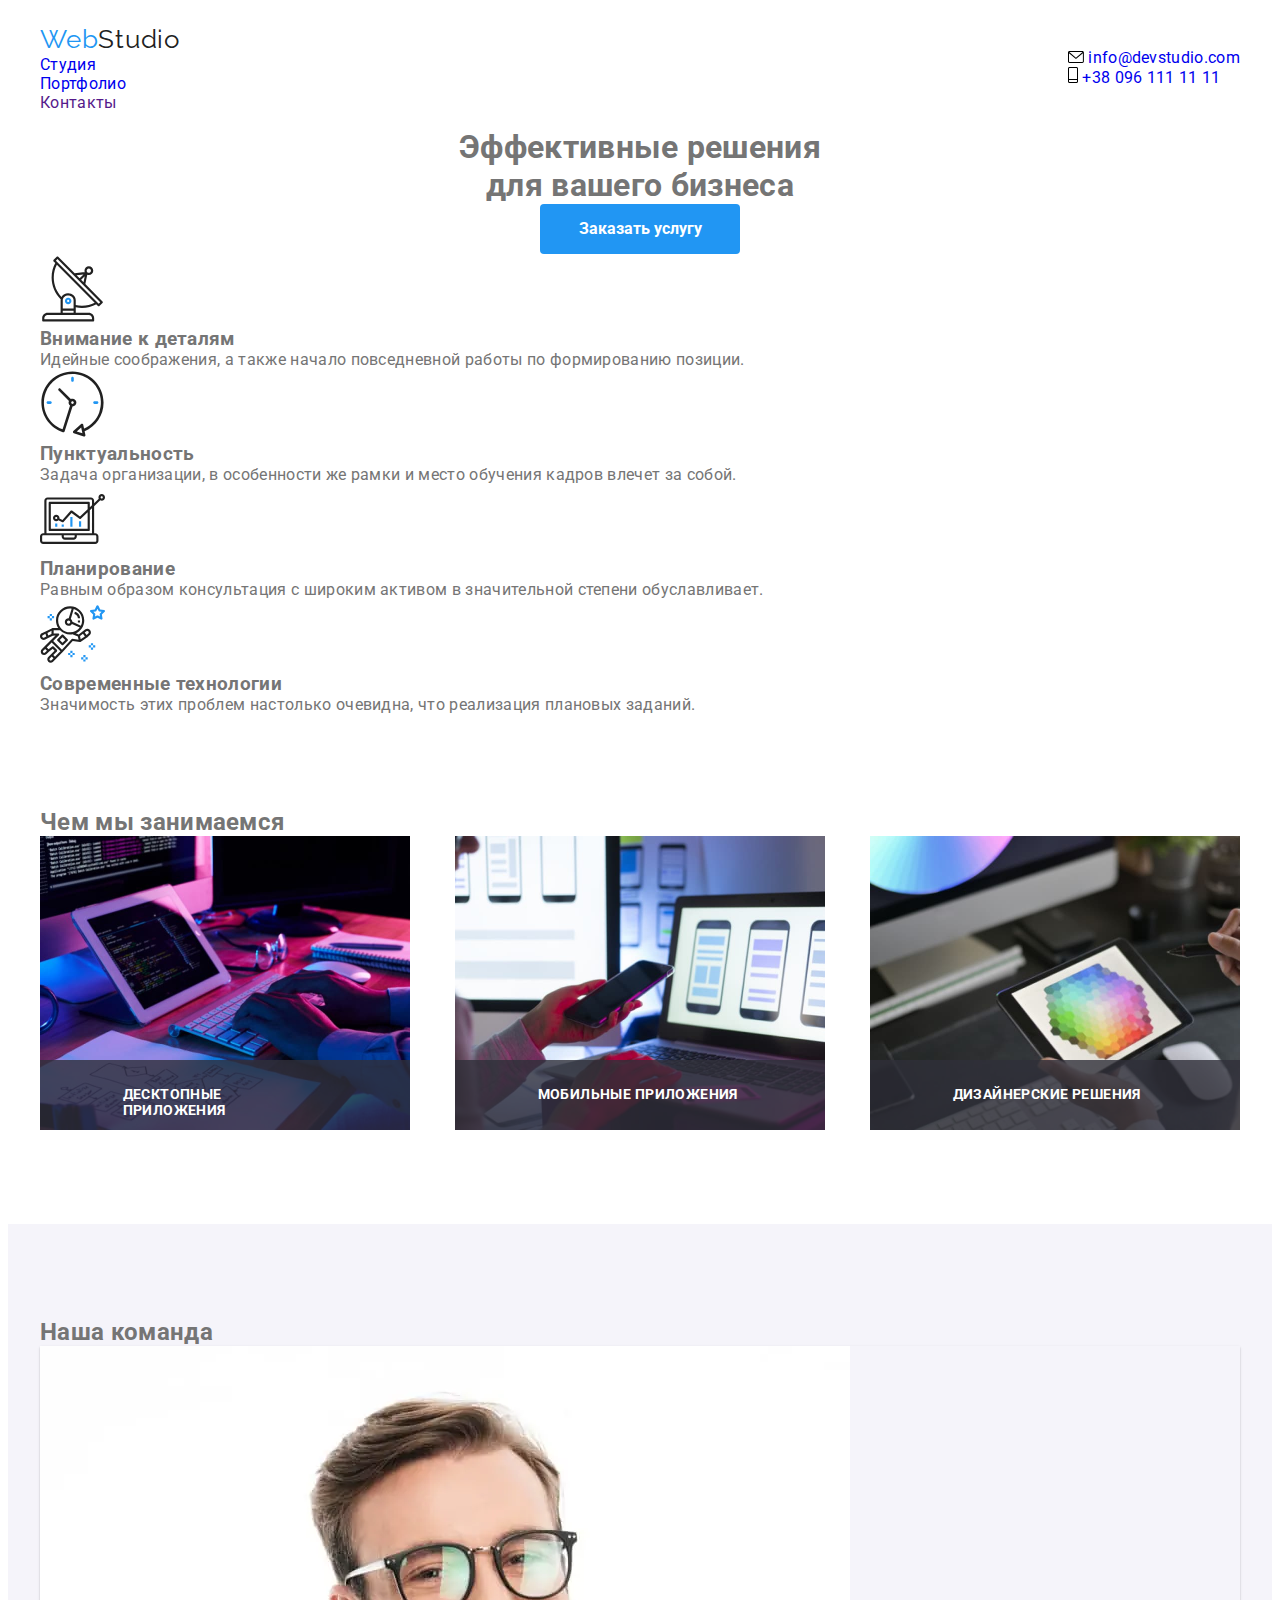
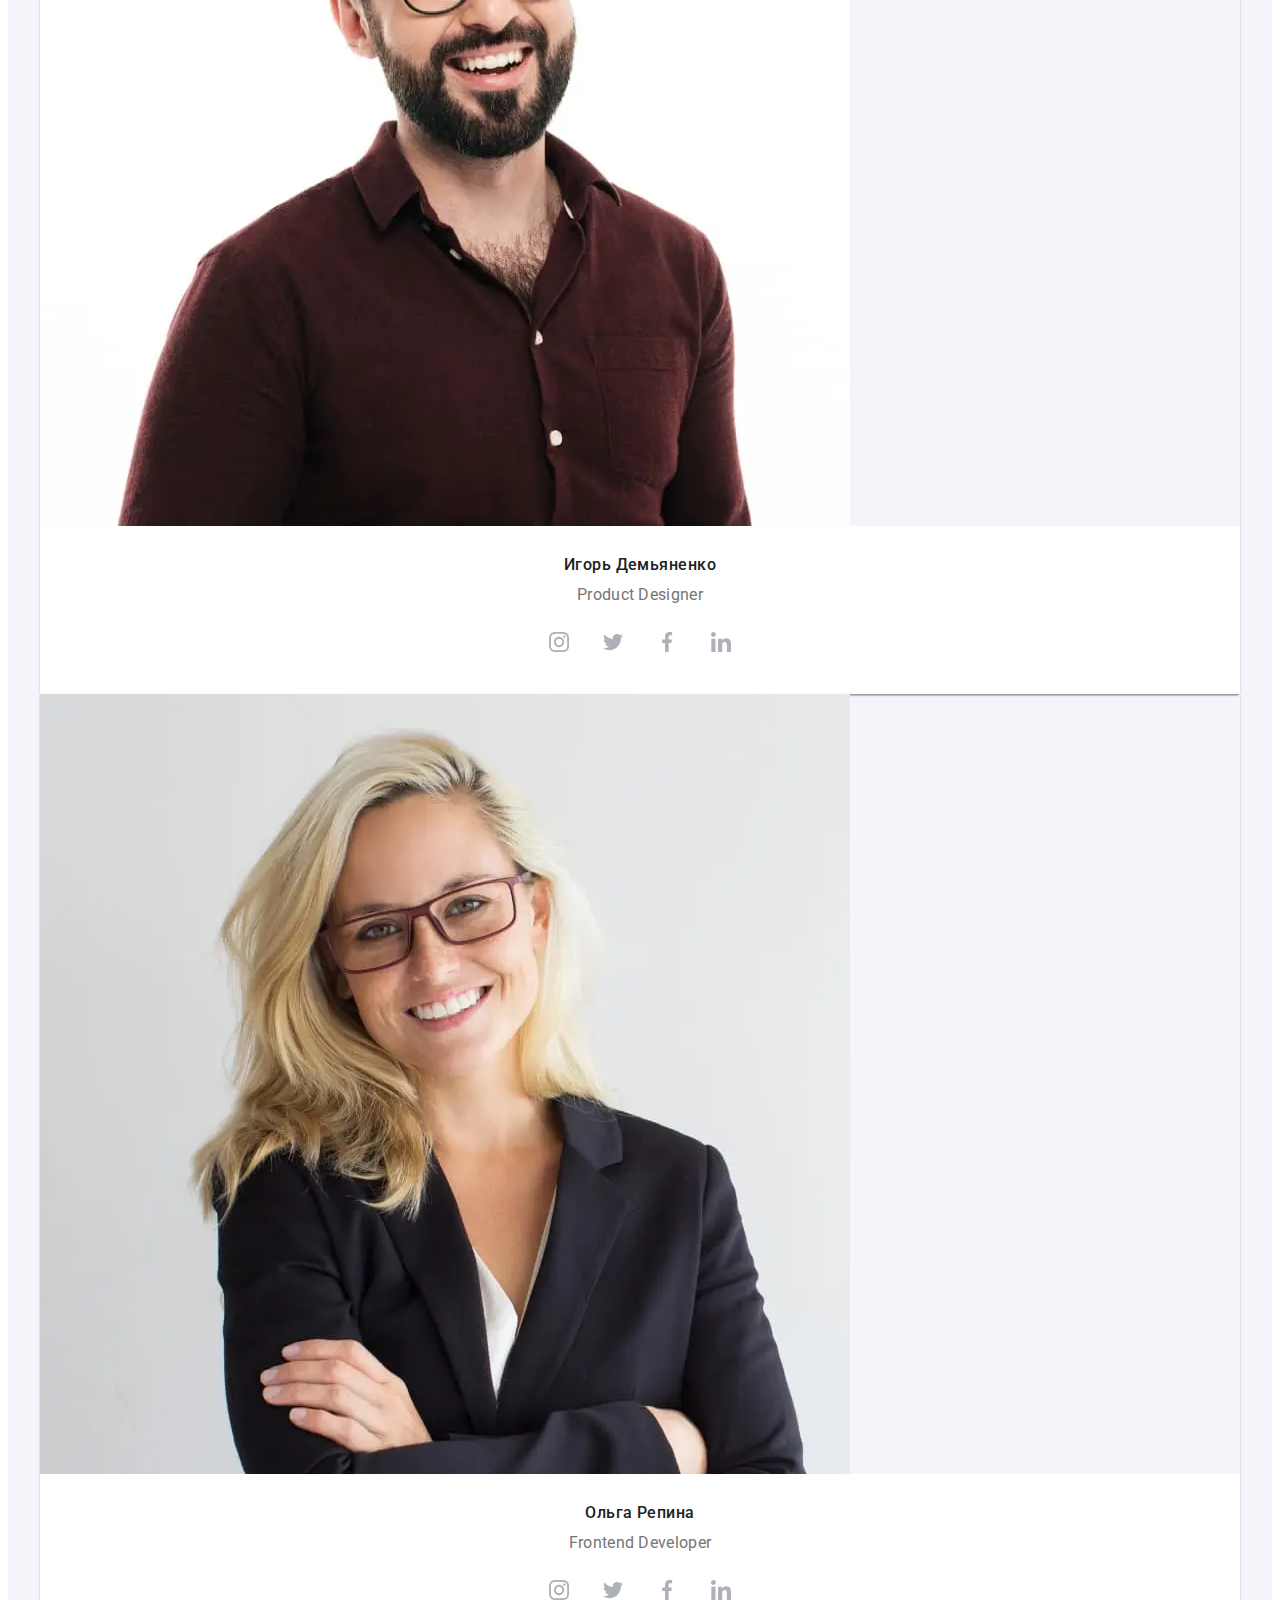
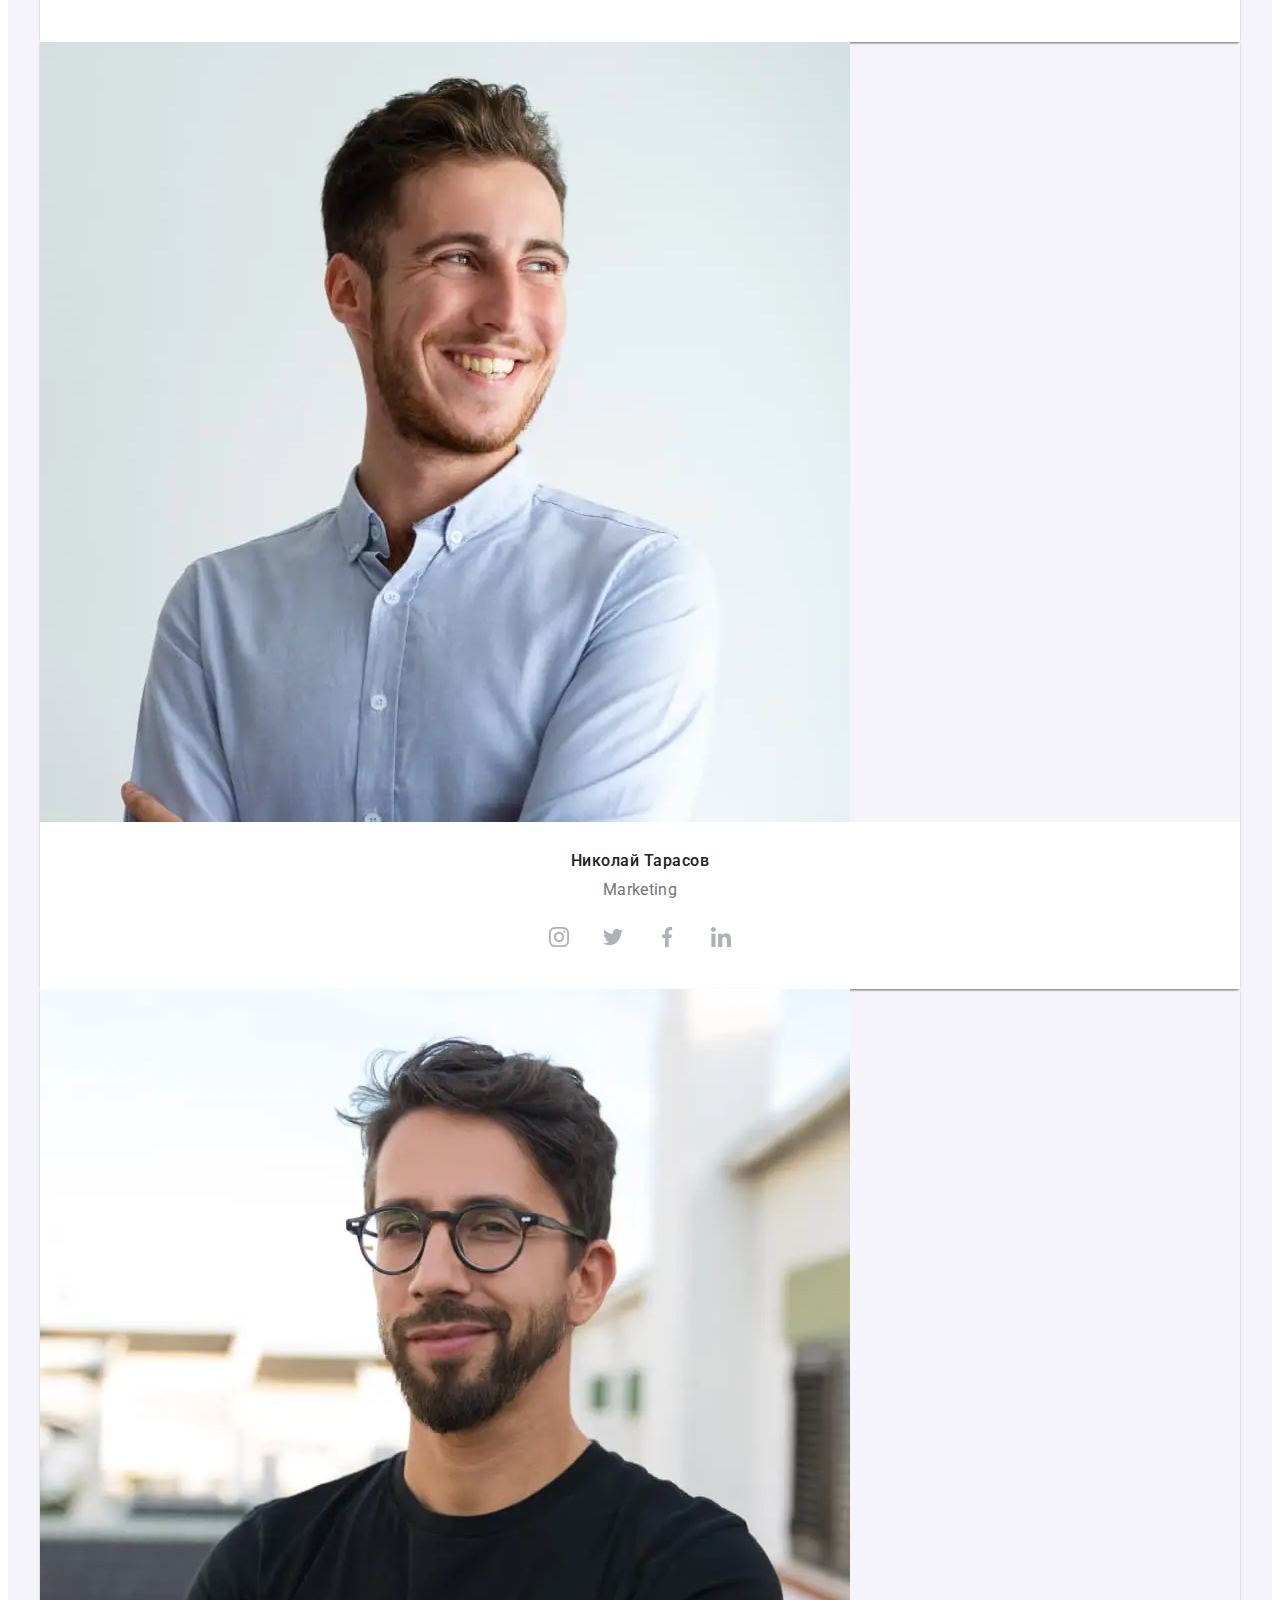
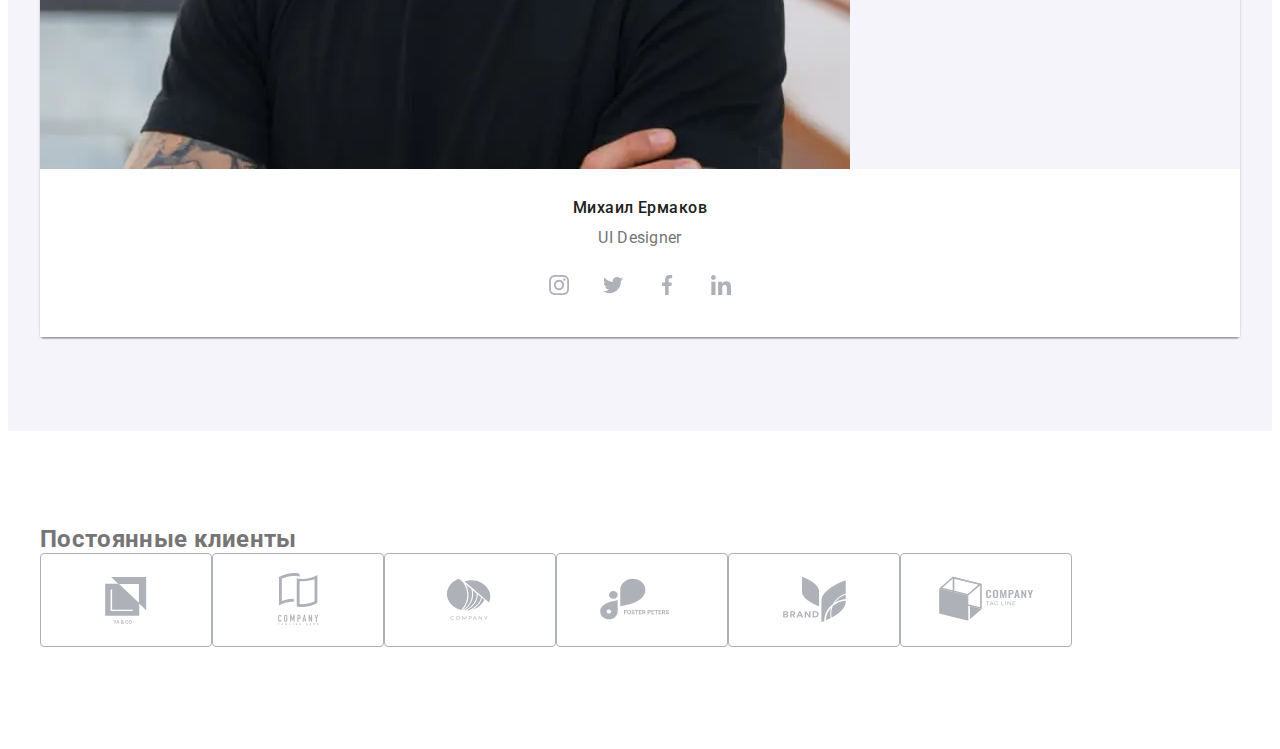
==== commit 3546c22c: "a" ====
--- a/index.html
+++ b/index.html
@@ -83,34 +83,40 @@
             </li>
           </ul>
         </div>
-        <div class="contact-menu-container container"> 
-           <ul class="menu-contact">
-               <li class="menu-contact__item">
-                   <a href="tel:+380961111111" class="menu-contact__link-tel">+38 096 111 11 11</a>
-               </li>
-               <li class="menu-contact__item">
-                   <a href="mailto:info@devstudio.com" class="menu-contact__link-email">info@devstudio.com</a>
-               </li>
-           </ul> 
-           <ul class="menu-social">
-               <li class="menu-social__item">
-                   <a href="" class="menu-social__link">Instagram</a>
-               </li>
-               <li class="menu-social__item">
-                   <a href="" class="menu-social__link">Twitter</a>
-               </li>
-               <li class="menu-social__item">
-                   <a href="" class="menu-social__link">Facebook</a>
-               </li>
-               <li class="menu-social__item">
-                   <a href="" class="menu-social__link">LinkedIn</a>
-               </li>
-           </ul>
+        <div class="contact-menu-container container">
+          <ul class="menu-contact">
+            <li class="menu-contact__item">
+              <a href="tel:+380961111111" class="menu-contact__link-tel"
+                >+38 096 111 11 11</a
+              >
+            </li>
+            <li class="menu-contact__item">
+              <a
+                href="mailto:info@devstudio.com"
+                class="menu-contact__link-email"
+                >info@devstudio.com</a
+              >
+            </li>
+          </ul>
+          <ul class="menu-social">
+            <li class="menu-social__item">
+              <a href="" class="menu-social__link">Instagram</a>
+            </li>
+            <li class="menu-social__item">
+              <a href="" class="menu-social__link">Twitter</a>
+            </li>
+            <li class="menu-social__item">
+              <a href="" class="menu-social__link">Facebook</a>
+            </li>
+            <li class="menu-social__item">
+              <a href="" class="menu-social__link">LinkedIn</a>
+            </li>
+          </ul>
         </div>
       </div>
     </header>
     <main>
-       <section class="section-hero">
+      <section class="section-hero">
         <div class="hero container">
           <h1 class="hero-title">
             Эффективные решения<br />
@@ -293,7 +299,6 @@
                   "
                   src="./images/img-team-desktop/team1.jpg"
                   alt="Фото человека"
-                  
                 />
               </picture>
               <div class="employees-content-wrapper">
@@ -484,7 +489,6 @@
                   "
                   src="./images/img-team-desktop/team3.jpg"
                   alt="Фото человека"
-                  
                 />
               </picture>
               <div class="employees-content-wrapper">
@@ -579,7 +583,6 @@
                   "
                   src="./images/img-team-desktop/team4.jpg"
                   alt="Фото человека"
-                  
                 />
               </picture>
               <div class="employees-content-wrapper">
@@ -620,48 +623,48 @@
           </ul>
         </div>
       </section>
-      <!--<section class="section-clietns section">
+      <section class="section-clietns section">
         <div class="container">
           <h2 class="section-title">Постоянные клиенты</h2>
-          <ul class="clietns-list">
-            <li class="clietns-list-item">
+          <ul class="clients-list">
+            <li class="clients-list-item">
               <a class="clients-list-link" href="">
-                <svg class="clietnts-list-icon" width="170" height="92">
+                <svg class="clients-list-icon" width="170" height="92">
                   <use href="images/svg/sprite.svg#client1"></use>
                 </svg>
               </a>
             </li>
-            <li class="clietns-list-item">
+            <li class="clients-list-item">
               <a class="clients-list-link" href="">
-                <svg class="clietnts-list-icon" width="170" height="92">
+                <svg class="clients-list-icon" width="170" height="92">
                   <use href="images/svg/sprite.svg#client2"></use>
                 </svg>
               </a>
             </li>
-            <li class="clietns-list-item">
+            <li class="clients-list-item">
               <a class="clients-list-link" href="">
-                <svg class="clietnts-list-icon" width="170" height="92">
+                <svg class="clients-list-icon" width="170" height="92">
                   <use href="images/svg/sprite.svg#client3"></use>
                 </svg>
               </a>
             </li>
-            <li class="clietns-list-item">
+            <li class="clients-list-item">
               <a class="clients-list-link" href="">
-                <svg class="clietnts-list-icon" width="170" height="92">
+                <svg class="clients-list-icon" width="170" height="92">
                   <use href="images/svg/sprite.svg#client4"></use>
                 </svg>
               </a>
             </li>
-            <li class="clietns-list-item">
+            <li class="clients-list-item">
               <a class="clients-list-link" href="">
-                <svg class="clietnts-list-icon" width="170" height="92">
+                <svg class="clients-list-icon" width="170" height="92">
                   <use href="images/svg/sprite.svg#client5"></use>
                 </svg>
               </a>
             </li>
-            <li class="clietns-list-item">
+            <li class="clients-list-item">
               <a class="clients-list-link" href="">
-                <svg class="clietnts-list-icon" width="170" height="92">
+                <svg class="clients-list-icon" width="170" height="92">
                   <use href="images/svg/sprite.svg#client6"></use>
                 </svg>
               </a>
@@ -670,7 +673,7 @@
         </div>
       </section>
     </main>
-    <footer class="footer">
+    <!--<footer class="footer">
       <div class="footer-container container">
         <div class="container-logo-link">
           <a href="" class="footer-logo_theme_light logo"
--- a/css/main.min.css
+++ b/css/main.min.css
@@ -1,2 +1,2 @@
-:root{--primary-font-family: "Roboto", sans-serif;--secondary-font-family: "Raleway", sans-serif;--primary-text-color: #ffffff;--secondary-text-color: #757575;--primary-color: #2196f3;--secondary-color: #188ce8}.visually-hidden{position:absolute;width:1px;height:1px;margin:-1px;border:0;padding:0;white-space:nowrap;clip-path:inset(100%);clip:rect(0 0 0 0);overflow:hidden}body{background-color:var(--primary-text-color);color:var(--secondary-text-color);font-family:var(--primary-font-family);letter-spacing:0.02em}h1,h2,h3,h4,h5,h6,p{margin-top:0;margin-bottom:0}ul,ol{margin-top:0;margin-bottom:0;padding-left:0}img{display:block}address{font-style:normal}*{text-decoration:none;list-style-type:none}textarea{resize:none}.section{padding-top:94px;padding-bottom:94px}@media screen and (max-width: 767px){.section{padding-top:60px;padding-bottom:60px}}.container{padding-left:15px;padding-right:15px}@media screen and (min-width: 480px){.container{width:480px;margin-left:auto;margin-right:auto}}@media screen and (min-width: 768px){.container{width:768px}}@media screen and (min-width: 1200px){.container{width:1200px}}.button-hero{font-family:var(--primary-font-family);font-weight:700;font-size:16px;min-width:200px;padding:10px 12px;line-height:1.87;color:var(--primary-text-color);background:#2196f3;cursor:pointer;border-radius:4px;transition:backgroud-color 250ms cubic-bezier(0.4, 0, 0.2, 1);border:0}.button-hero:hover,.button-hero:focus{background-color:var(--secondary-color)}@media screen and (max-width: 767px){.hero-title{font-weight:900;font-size:26px;line-height:1.62;text-align:center;letter-spacing:0.06em;text-transform:uppercase;margin-bottom:30px;color:#ffffff}}@media screen and (max-width: 767px){.section-title{font-size:28px;line-height:1.17;color:#212121;text-align:center;letter-spacing:0.03em;margin-bottom:30px}}.social-list-link{display:flex;align-items:center;justify-content:center;width:44px;height:44px;border-radius:50%;transition:background-color 250ms cubic-bezier(0.4, 0, 0.2, 1)}.social-list-link:hover,.social-list-link:focus{background-color:var(--primary-color)}.social-list-icon{fill:#afb1b8;transition:fill 250ms cubic-bezier(0.4, 0, 0.2, 1)}.social-list-link:hover .social-list-icon,.social-list-link:focus .social-list-icon{fill:#fff}.social-list{display:flex;justify-content:center;margin-top:16px}.social-list-item:not(:last-child){margin-right:10px}.logo{font-family:var(--secondary-font-family);font-size:26px;line-height:1.19;letter-spacing:0.03em}.logo-color-span{color:var(--primary-color)}.header-logo_theme_dark{color:#212121;margin-right:92px}.footer-logo_theme_light{color:var(--primary-text-color);margin-bottom:20px}.backdrop{position:fixed;top:0px;left:0px;width:100%;height:100%;background-color:rgba(0,0,0,0.2);opacity:1;transition:opacity 250ms cubic-bezier(0.4, 0, 0.2, 1)}.backdrop.is-hidden{opacity:0;pointer-events:none}.backdrop.is-hidden .modal{transform:translate(-50%, -50%) scale(0.9)}.modal{position:absolute;top:50%;left:50%;padding:40px;min-height:581px;min-width:528px;background-color:#fff;box-shadow:0px 1px 3px rgba(0,0,0,0.12),0px 1px 1px rgba(0,0,0,0.14),0px 2px 1px rgba(0,0,0,0.2);border-radius:4px;transform:translate(-50%, -50%) scale(1);transition:transform 250ms cubic-bezier(0.4, 0, 0.2, 1)}.modal-button{position:absolute;top:8px;right:8px;width:30px;height:30px;border-radius:50%;background:transparent;border:1px solid rgba(0,0,0,0.1);cursor:pointer;display:flex;align-items:center;justify-content:center;transition:fill 250ms cubic-bezier(0.4, 0, 0.2, 1)}.modal-button:hover,.modal-button:focus{fill:var(--primary-color)}.modal-button-icon{width:11px;height:11px;color:#000000}.modal-title{font-size:20px;line-height:1.15;text-align:center;letter-spacing:0.03em;font-weight:700;color:#212121}.modal-form{margin-top:12px}.contact-form-field{display:block;margin-bottom:10px}.contact-form-input-wrapper{position:relative;display:block;margin-top:4px}.contact-form-input{width:100%;height:40px;padding-left:42px;border:1px solid rgba(33,33,33,0.2);border-radius:4px;transition:border-color 250ms cubic-bezier(0.4, 0, 0.2, 1)}.contact-form-input:focus{outline:none;border-color:var(--primary-color)}.contact-form-icon{position:absolute;top:50%;left:12px;transform:translateY(-50%);transition:fill 250ms cubic-bezier(0.4, 0, 0.2, 1)}.contact-form-input:focus+.contact-form-icon{fill:var(--primary-color)}.span-form{font-weight:400;font-size:12px;line-height:1.16}.contact-form-message{width:100%;height:120px;margin-top:4px;padding:12px 16px;border:1px solid rgba(33,33,33,0.2);border-radius:4px;transition:border-color 250ms cubic-bezier(0.4, 0, 0.2, 1)}.contact-form-message:focus{border-color:var(--primary-color);outline:none}.contact-form-message::placeholder{font-size:14px;line-height:1.14;color:rgba(117,117,117,0.5)}.contact-form-checkbox-label{display:flex;align-items:center;font-size:14px;line-height:1.71;margin-left:10px;letter-spacing:0.03em}.contact-form-checkbox-label::before{display:inline-block;width:16px;height:15px;border:2px solid #212121;content:"";cursor:pointer;margin-right:7px;border-radius:2px}.contact-form-checkbox:focus+.contact-form-checkbox-label::before{outline:1px solid var(--primary-color)}.contact-form-checkbox:checked+.contact-form-checkbox-label::before{background-image:url("../images/checkbox.svg");background-size:cover;background-position:center;background-color:var(--primary-color);border:2px solid var(--primary-color)}.contact-form-checkbox{background-origin:border-box}.contact-form-checkbox-wrapper{margin-bottom:30px}.contact-form-submit{display:block;margin:0 auto;width:200px;height:50px;color:var(--primary-text-color);background-color:var(--primary-color);box-shadow:0px 4px 4px rgba(0,0,0,0.15);border-radius:4px;border:0px;transition:background-color 250ms cubic-bezier(0.4, 0, 0.2, 1);cursor:pointer;font-weight:700;line-height:1.88;letter-spacing:0.06em}.contact-form-submit:hover,.contact-form-submit:focus{background-color:var(--secondary-color)}.link-treaty{color:var(--secondary-color);text-decoration:underline}.header{position:relative;padding-top:16px;padding-bottom:16px}.header__container{display:flex;justify-content:space-between;align-items:center}@media screen and (max-width: 767px){.nav-list{display:none}.contact-link{display:none}.mobile-menu-btn{background-color:transparent;border:none;padding:0;line-height:0}.mobile-menu-btn__icon{fill:#212121}.mobile-menu-btn__icon:hover{fill:var(--primary-color)}.mobile-menu{position:absolute;top:0;left:0;width:100%;height:100vh;overflow:auto;background-color:#fff;opacity:0;visibility:hidden;pointer-events:none;transition:opacity 250ms cubic-bezier(0.4, 0, 0.2, 1),visibility 250ms cubic-bezier(0.4, 0, 0.2, 1)}.mobile-menu.is-open{opacity:1;visibility:visible;pointer-events:auto}.mobile-menu__close-btn{position:absolute;top:10px;right:15px;background-color:transparent;border:none;padding:0;line-height:0}.mobile-menu__close-btn:hover{fill:var(--primary-color)}.mobile-menu__container{position:relative;padding-top:48px;padding-bottom:302px;padding-left:40px}.burger-nav__item:not(:last-child){padding-bottom:32px}.burger-nav__link{font-weight:500;font-size:40px;line-height:47px;letter-spacing:0.02em;color:#212121}.burger-nav__link:hover{color:var(--primary-color)}.contact-menu-container{padding-left:40px;padding-bottom:48px}.menu-contact{padding-bottom:64px}.menu-contact__link-tel{font-weight:500;font-size:34px;line-height:1.17;letter-spacing:0.02em;color:var(--primary-color)}.menu-contact__item:not(:last-child){padding-bottom:30px}.menu-contact__link-email{font-weight:500;font-size:24px;line-height:1.16;letter-spacing:0.02em;color:var(--secondary-text-color)}.menu-social{display:flex}.menu-social__link{font-weight:500;font-size:18px;line-height:1.22;letter-spacing:0.02em;color:var(--primary-color)}.menu-social__item{margin-right:20px}}@media screen and (min-width: 768px){.mobile-menu-btn{display:none}.mobile-menu{display:none}}.hero{text-align:center}@media screen and (max-width: 767px){.section-hero{background-image:linear-gradient(rgba(47,48,58,0.4), rgba(47,48,58,0.4)),url("../images/hero-img-mobile/hero-img-mobile.jpg");background-size:cover;background-position:center;height:400px;padding-top:118px;padding-bottom:118px}}@media (min-device-pixel-ratio: 2), (min-resolution: 192dpi), (min-resolution: 2dppx){.section-hero{background-image:linear-gradient(rgba(47,48,58,0.4), rgba(47,48,58,0.4)),url("../images/hero-img-mobile/hero-img-mobile@2x.jpg")}}@media screen and (max-width: 767px){.about-list:not(:last-child){margin-bottom:30px}.icon-list{background-color:#f5f4fa;height:120px;display:flex;align-items:center;justify-content:center;border-radius:4px;margin-bottom:30px}.about{padding:60px 0}.title{font-weight:700;font-size:14px;line-height:16px;text-align:center;letter-spacing:0.03em;text-transform:uppercase;color:#212121}.title-text{font-size:14px;line-height:1.71;letter-spacing:0.03em}}.examples{position:relative}.examples-gallery{display:flex;justify-content:space-between}.example-gallery{display:flex;justify-content:space-between}.examples-overlay{position:relative}.examples-content{position:absolute;bottom:0;left:0;width:370px;height:70px;background-color:rgba(47,48,58,0.8)}.examples-text{position:absolute;top:50%;left:50%;transform:translate(-50%, -50%);width:205px;height:16px;font-weight:700;font-size:14px;line-height:1.14;letter-spacing:0.03em;text-transform:uppercase;color:var(--primary-text-color)}@media screen and (max-width: 1199px){.examples{display:none}}.employees-section{background:#f5f4fa}.employees-name{font-weight:500;font-size:16px;line-height:1.18;text-align:center;color:#212121;letter-spacing:0.03em;margin-bottom:10px}.employees-position{text-align:center}.employees-content-wrapper{padding:30px 32px;background-color:#fff}.employees-card{box-shadow:0px 1px 3px rgba(0,0,0,0.12),0px 1px 1px rgba(0,0,0,0.14),0px 2px 1px rgba(0,0,0,0.2);border-radius:0px 0px 4px 4px}@media screen and (max-width: 767px){.employees-card:not(:last-child){margin-bottom:30px}}.clients-list-link{display:flex;align-items:center;justify-content:center;width:170px;height:92px;border:1px solid #afb1b8;border-radius:4px;fill:#afb1b8;transition:fill 250ms cubic-bezier(0.4, 0, 0.2, 1),border-color 250ms cubic-bezier(0.4, 0, 0.2, 1)}.clients-list-link:hover,.clients-list-link:focus{fill:var(--primary-color);border-color:var(--primary-color)}.clietns-list{display:flex;justify-content:space-between}.footer-container{display:flex;align-items:baseline}.footer-list{display:flex;justify-content:space-between;margin-top:20px}.footer-title{color:var(--primary-text-color);font-weight:bold;font-size:14px;letter-spacing:0.03em;text-transform:uppercase}.footer-social-container{margin-left:70px;width:206px}.footer{background-color:#2f303a;padding-top:60px;padding-bottom:60px}.footer-list-link{display:flex;align-items:center;justify-content:center;width:44px;height:44px;border-radius:50%;background-color:#ffffff1a;transition:background-color 250ms cubic-bezier(0.4, 0, 0.2, 1)}.footer-list-link:hover,.footer-list-link:focus{background-color:var(--primary-color)}.footer-list-icon{fill:var(--primary-text-color)}.footer-logo{font-family:var(--secondary-font-family);font-size:26px;line-height:1.19;letter-spacing:0.03em;color:var(--primary-text-color)}.geolocation{margin-bottom:9px;margin-top:20px}.footer-link-mailto{margin-bottom:9px}.address{font-style:normal;color:#fff;font-size:14px;line-height:1.71;letter-spacing:0.03em}.footer-link{font-style:normal;font-size:14px;line-height:1.71;letter-spacing:0.03em;color:rgba(255,255,255,0.6);transition:color 250ms cubic-bezier(0.4, 0, 0.2, 1)}.footer-link:focus,.footer-link:hover{color:var(--primary-color)}.form-field-footer{margin-left:93px}.form-field-footer label{font-weight:700;font-size:14px;line-height:1.14;letter-spacing:0.03em;text-transform:uppercase;color:var(--primary-text-color)}.form-field-footer input{width:358px;height:50px;display:flex;background-color:#2f303a;border:1px solid rgba(255,255,255,0.3);filter:drop-shadow(0px 4px 4px rgba(0,0,0,0.15));border-radius:4px;padding:15px 15px;color:var(--primary-text-color)}.btn-subscribe{width:200px;height:50px;background:var(--primary-color);box-shadow:0px 4px 4px rgba(0,0,0,0.15);border-radius:4px;border:0px;cursor:pointer;font-weight:700;line-height:1.88;letter-spacing:0.06em;color:var(--primary-text-color);fill:var(--primary-text-color);display:flex;align-items:center;padding-left:29px;transition:background-color 250ms cubic-bezier(0.4, 0, 0.2, 1);margin-left:12px}.btn-subscribe:hover{background-color:var(--secondary-color)}.footer-form-item{display:flex;justify-content:space-evenly;align-items:center;margin-top:20px}.btn-subscribe-icon{margin-left:10px}
+:root{--primary-font-family: "Roboto", sans-serif;--secondary-font-family: "Raleway", sans-serif;--primary-text-color: #ffffff;--secondary-text-color: #757575;--primary-color: #2196f3;--secondary-color: #188ce8}.visually-hidden{position:absolute;width:1px;height:1px;margin:-1px;border:0;padding:0;white-space:nowrap;clip-path:inset(100%);clip:rect(0 0 0 0);overflow:hidden}body{background-color:var(--primary-text-color);color:var(--secondary-text-color);font-family:var(--primary-font-family);letter-spacing:0.02em}h1,h2,h3,h4,h5,h6,p{margin-top:0;margin-bottom:0}ul,ol{margin-top:0;margin-bottom:0;padding-left:0}img{display:block}address{font-style:normal}*{text-decoration:none;list-style-type:none}textarea{resize:none}.section{padding-top:94px;padding-bottom:94px}@media screen and (max-width: 767px){.section{padding-top:60px;padding-bottom:60px}}.container{padding-left:15px;padding-right:15px}@media screen and (min-width: 480px){.container{width:480px;margin-left:auto;margin-right:auto}}@media screen and (min-width: 768px){.container{width:768px}}@media screen and (min-width: 1200px){.container{width:1200px}}.button-hero{font-family:var(--primary-font-family);font-weight:700;font-size:16px;min-width:200px;padding:10px 12px;line-height:1.87;color:var(--primary-text-color);background:#2196f3;cursor:pointer;border-radius:4px;transition:backgroud-color 250ms cubic-bezier(0.4, 0, 0.2, 1);border:0}.button-hero:hover,.button-hero:focus{background-color:var(--secondary-color)}@media screen and (max-width: 767px){.hero-title{font-weight:900;font-size:26px;line-height:1.62;text-align:center;letter-spacing:0.06em;text-transform:uppercase;margin-bottom:30px;color:#ffffff}}@media screen and (max-width: 767px){.section-title{font-size:28px;line-height:1.17;color:#212121;text-align:center;letter-spacing:0.03em;margin-bottom:30px}}.social-list-link{display:flex;align-items:center;justify-content:center;width:44px;height:44px;border-radius:50%;transition:background-color 250ms cubic-bezier(0.4, 0, 0.2, 1)}.social-list-link:hover,.social-list-link:focus{background-color:var(--primary-color)}.social-list-icon{fill:#afb1b8;transition:fill 250ms cubic-bezier(0.4, 0, 0.2, 1)}.social-list-link:hover .social-list-icon,.social-list-link:focus .social-list-icon{fill:#fff}.social-list{display:flex;justify-content:center;margin-top:16px}.social-list-item:not(:last-child){margin-right:10px}.logo{font-family:var(--secondary-font-family);font-size:26px;line-height:1.19;letter-spacing:0.03em}.logo-color-span{color:var(--primary-color)}.header-logo_theme_dark{color:#212121;margin-right:92px}.footer-logo_theme_light{color:var(--primary-text-color);margin-bottom:20px}.backdrop{position:fixed;top:0px;left:0px;width:100%;height:100%;background-color:rgba(0,0,0,0.2);opacity:1;transition:opacity 250ms cubic-bezier(0.4, 0, 0.2, 1)}.backdrop.is-hidden{opacity:0;pointer-events:none}.backdrop.is-hidden .modal{transform:translate(-50%, -50%) scale(0.9)}.modal{position:absolute;top:50%;left:50%;padding:40px;min-height:581px;min-width:528px;background-color:#fff;box-shadow:0px 1px 3px rgba(0,0,0,0.12),0px 1px 1px rgba(0,0,0,0.14),0px 2px 1px rgba(0,0,0,0.2);border-radius:4px;transform:translate(-50%, -50%) scale(1);transition:transform 250ms cubic-bezier(0.4, 0, 0.2, 1)}.modal-button{position:absolute;top:8px;right:8px;width:30px;height:30px;border-radius:50%;background:transparent;border:1px solid rgba(0,0,0,0.1);cursor:pointer;display:flex;align-items:center;justify-content:center;transition:fill 250ms cubic-bezier(0.4, 0, 0.2, 1)}.modal-button:hover,.modal-button:focus{fill:var(--primary-color)}.modal-button-icon{width:11px;height:11px;color:#000000}.modal-title{font-size:20px;line-height:1.15;text-align:center;letter-spacing:0.03em;font-weight:700;color:#212121}.modal-form{margin-top:12px}.contact-form-field{display:block;margin-bottom:10px}.contact-form-input-wrapper{position:relative;display:block;margin-top:4px}.contact-form-input{width:100%;height:40px;padding-left:42px;border:1px solid rgba(33,33,33,0.2);border-radius:4px;transition:border-color 250ms cubic-bezier(0.4, 0, 0.2, 1)}.contact-form-input:focus{outline:none;border-color:var(--primary-color)}.contact-form-icon{position:absolute;top:50%;left:12px;transform:translateY(-50%);transition:fill 250ms cubic-bezier(0.4, 0, 0.2, 1)}.contact-form-input:focus+.contact-form-icon{fill:var(--primary-color)}.span-form{font-weight:400;font-size:12px;line-height:1.16}.contact-form-message{width:100%;height:120px;margin-top:4px;padding:12px 16px;border:1px solid rgba(33,33,33,0.2);border-radius:4px;transition:border-color 250ms cubic-bezier(0.4, 0, 0.2, 1)}.contact-form-message:focus{border-color:var(--primary-color);outline:none}.contact-form-message::placeholder{font-size:14px;line-height:1.14;color:rgba(117,117,117,0.5)}.contact-form-checkbox-label{display:flex;align-items:center;font-size:14px;line-height:1.71;margin-left:10px;letter-spacing:0.03em}.contact-form-checkbox-label::before{display:inline-block;width:16px;height:15px;border:2px solid #212121;content:"";cursor:pointer;margin-right:7px;border-radius:2px}.contact-form-checkbox:focus+.contact-form-checkbox-label::before{outline:1px solid var(--primary-color)}.contact-form-checkbox:checked+.contact-form-checkbox-label::before{background-image:url("../images/checkbox.svg");background-size:cover;background-position:center;background-color:var(--primary-color);border:2px solid var(--primary-color)}.contact-form-checkbox{background-origin:border-box}.contact-form-checkbox-wrapper{margin-bottom:30px}.contact-form-submit{display:block;margin:0 auto;width:200px;height:50px;color:var(--primary-text-color);background-color:var(--primary-color);box-shadow:0px 4px 4px rgba(0,0,0,0.15);border-radius:4px;border:0px;transition:background-color 250ms cubic-bezier(0.4, 0, 0.2, 1);cursor:pointer;font-weight:700;line-height:1.88;letter-spacing:0.06em}.contact-form-submit:hover,.contact-form-submit:focus{background-color:var(--secondary-color)}.link-treaty{color:var(--secondary-color);text-decoration:underline}.header{position:relative;padding-top:16px;padding-bottom:16px}.header__container{display:flex;justify-content:space-between;align-items:center}@media screen and (max-width: 767px){.nav-list{display:none}.contact-link{display:none}.mobile-menu-btn{background-color:transparent;border:none;padding:0;line-height:0}.mobile-menu-btn__icon{fill:#212121}.mobile-menu-btn__icon:hover{fill:var(--primary-color)}.mobile-menu{position:absolute;top:0;left:0;width:100%;height:100vh;overflow:auto;background-color:#fff;opacity:0;visibility:hidden;pointer-events:none;transition:opacity 250ms cubic-bezier(0.4, 0, 0.2, 1),visibility 250ms cubic-bezier(0.4, 0, 0.2, 1)}.mobile-menu.is-open{opacity:1;visibility:visible;pointer-events:auto}.mobile-menu__close-btn{position:absolute;top:10px;right:15px;background-color:transparent;border:none;padding:0;line-height:0}.mobile-menu__close-btn:hover{fill:var(--primary-color)}.mobile-menu__container{position:relative;padding-top:48px;padding-bottom:302px;padding-left:40px}.burger-nav__item:not(:last-child){padding-bottom:32px}.burger-nav__link{font-weight:500;font-size:40px;line-height:47px;letter-spacing:0.02em;color:#212121}.burger-nav__link:hover{color:var(--primary-color)}.contact-menu-container{padding-left:40px;padding-bottom:48px}.menu-contact{padding-bottom:64px}.menu-contact__link-tel{font-weight:500;font-size:34px;line-height:1.17;letter-spacing:0.02em;color:var(--primary-color)}.menu-contact__item:not(:last-child){padding-bottom:30px}.menu-contact__link-email{font-weight:500;font-size:24px;line-height:1.16;letter-spacing:0.02em;color:var(--secondary-text-color)}.menu-social{display:flex}.menu-social__link{font-weight:500;font-size:18px;line-height:1.22;letter-spacing:0.02em;color:var(--primary-color)}.menu-social__item{margin-right:20px}}@media screen and (min-width: 768px){.mobile-menu-btn{display:none}.mobile-menu{display:none}}.hero{text-align:center}@media screen and (max-width: 767px){.section-hero{background-image:linear-gradient(rgba(47,48,58,0.4), rgba(47,48,58,0.4)),url("../images/hero-img-mobile/hero-img-mobile.jpg");background-size:cover;background-position:center;height:400px;padding-top:118px;padding-bottom:118px}}@media (min-device-pixel-ratio: 2), (min-resolution: 192dpi), (min-resolution: 2dppx){.section-hero{background-image:linear-gradient(rgba(47,48,58,0.4), rgba(47,48,58,0.4)),url("../images/hero-img-mobile/hero-img-mobile@2x.jpg")}}@media screen and (max-width: 767px){.about-list:not(:last-child){margin-bottom:30px}.icon-list{background-color:#f5f4fa;height:120px;display:flex;align-items:center;justify-content:center;border-radius:4px;margin-bottom:30px}.about{padding:60px 0}.title{font-weight:700;font-size:14px;line-height:16px;text-align:center;letter-spacing:0.03em;text-transform:uppercase;color:#212121}.title-text{font-size:14px;line-height:1.71;letter-spacing:0.03em}}.examples{position:relative}.examples-gallery{display:flex;justify-content:space-between}.example-gallery{display:flex;justify-content:space-between}.examples-overlay{position:relative}.examples-content{position:absolute;bottom:0;left:0;width:370px;height:70px;background-color:rgba(47,48,58,0.8)}.examples-text{position:absolute;top:50%;left:50%;transform:translate(-50%, -50%);width:205px;height:16px;font-weight:700;font-size:14px;line-height:1.14;letter-spacing:0.03em;text-transform:uppercase;color:var(--primary-text-color)}@media screen and (max-width: 1199px){.examples{display:none}}.employees-section{background:#f5f4fa}.employees-name{font-weight:500;font-size:16px;line-height:1.18;text-align:center;color:#212121;letter-spacing:0.03em;margin-bottom:10px}.employees-position{text-align:center}.employees-content-wrapper{padding:30px 32px;background-color:#fff}.employees-card{box-shadow:0px 1px 3px rgba(0,0,0,0.12),0px 1px 1px rgba(0,0,0,0.14),0px 2px 1px rgba(0,0,0,0.2);border-radius:0px 0px 4px 4px}@media screen and (max-width: 767px){.employees-card:not(:last-child){margin-bottom:30px}}.clients-list-link{display:flex;align-items:center;justify-content:center;width:170px;height:92px;border:1px solid #afb1b8;border-radius:4px;fill:#afb1b8;transition:fill 250ms cubic-bezier(0.4, 0, 0.2, 1),border-color 250ms cubic-bezier(0.4, 0, 0.2, 1)}.clients-list-link:hover,.clients-list-link:focus{fill:var(--primary-color);border-color:var(--primary-color)}.clients-list{display:flex;flex-wrap:wrap}@media screen and (max-width: 1199px){.clients-list{margin-left:calc(30px * (-1));margin-top:calc(30px * (-1))}.employees-photo{width:450px}}.footer-container{display:flex;align-items:baseline}.footer-list{display:flex;justify-content:space-between;margin-top:20px}.footer-title{color:var(--primary-text-color);font-weight:bold;font-size:14px;letter-spacing:0.03em;text-transform:uppercase}.footer-social-container{margin-left:70px;width:206px}.footer{background-color:#2f303a;padding-top:60px;padding-bottom:60px}.footer-list-link{display:flex;align-items:center;justify-content:center;width:44px;height:44px;border-radius:50%;background-color:#ffffff1a;transition:background-color 250ms cubic-bezier(0.4, 0, 0.2, 1)}.footer-list-link:hover,.footer-list-link:focus{background-color:var(--primary-color)}.footer-list-icon{fill:var(--primary-text-color)}.footer-logo{font-family:var(--secondary-font-family);font-size:26px;line-height:1.19;letter-spacing:0.03em;color:var(--primary-text-color)}.geolocation{margin-bottom:9px;margin-top:20px}.footer-link-mailto{margin-bottom:9px}.address{font-style:normal;color:#fff;font-size:14px;line-height:1.71;letter-spacing:0.03em}.footer-link{font-style:normal;font-size:14px;line-height:1.71;letter-spacing:0.03em;color:rgba(255,255,255,0.6);transition:color 250ms cubic-bezier(0.4, 0, 0.2, 1)}.footer-link:focus,.footer-link:hover{color:var(--primary-color)}.form-field-footer{margin-left:93px}.form-field-footer label{font-weight:700;font-size:14px;line-height:1.14;letter-spacing:0.03em;text-transform:uppercase;color:var(--primary-text-color)}.form-field-footer input{width:358px;height:50px;display:flex;background-color:#2f303a;border:1px solid rgba(255,255,255,0.3);filter:drop-shadow(0px 4px 4px rgba(0,0,0,0.15));border-radius:4px;padding:15px 15px;color:var(--primary-text-color)}.btn-subscribe{width:200px;height:50px;background:var(--primary-color);box-shadow:0px 4px 4px rgba(0,0,0,0.15);border-radius:4px;border:0px;cursor:pointer;font-weight:700;line-height:1.88;letter-spacing:0.06em;color:var(--primary-text-color);fill:var(--primary-text-color);display:flex;align-items:center;padding-left:29px;transition:background-color 250ms cubic-bezier(0.4, 0, 0.2, 1);margin-left:12px}.btn-subscribe:hover{background-color:var(--secondary-color)}.footer-form-item{display:flex;justify-content:space-evenly;align-items:center;margin-top:20px}.btn-subscribe-icon{margin-left:10px}
 /*# sourceMappingURL=main.min.css.map */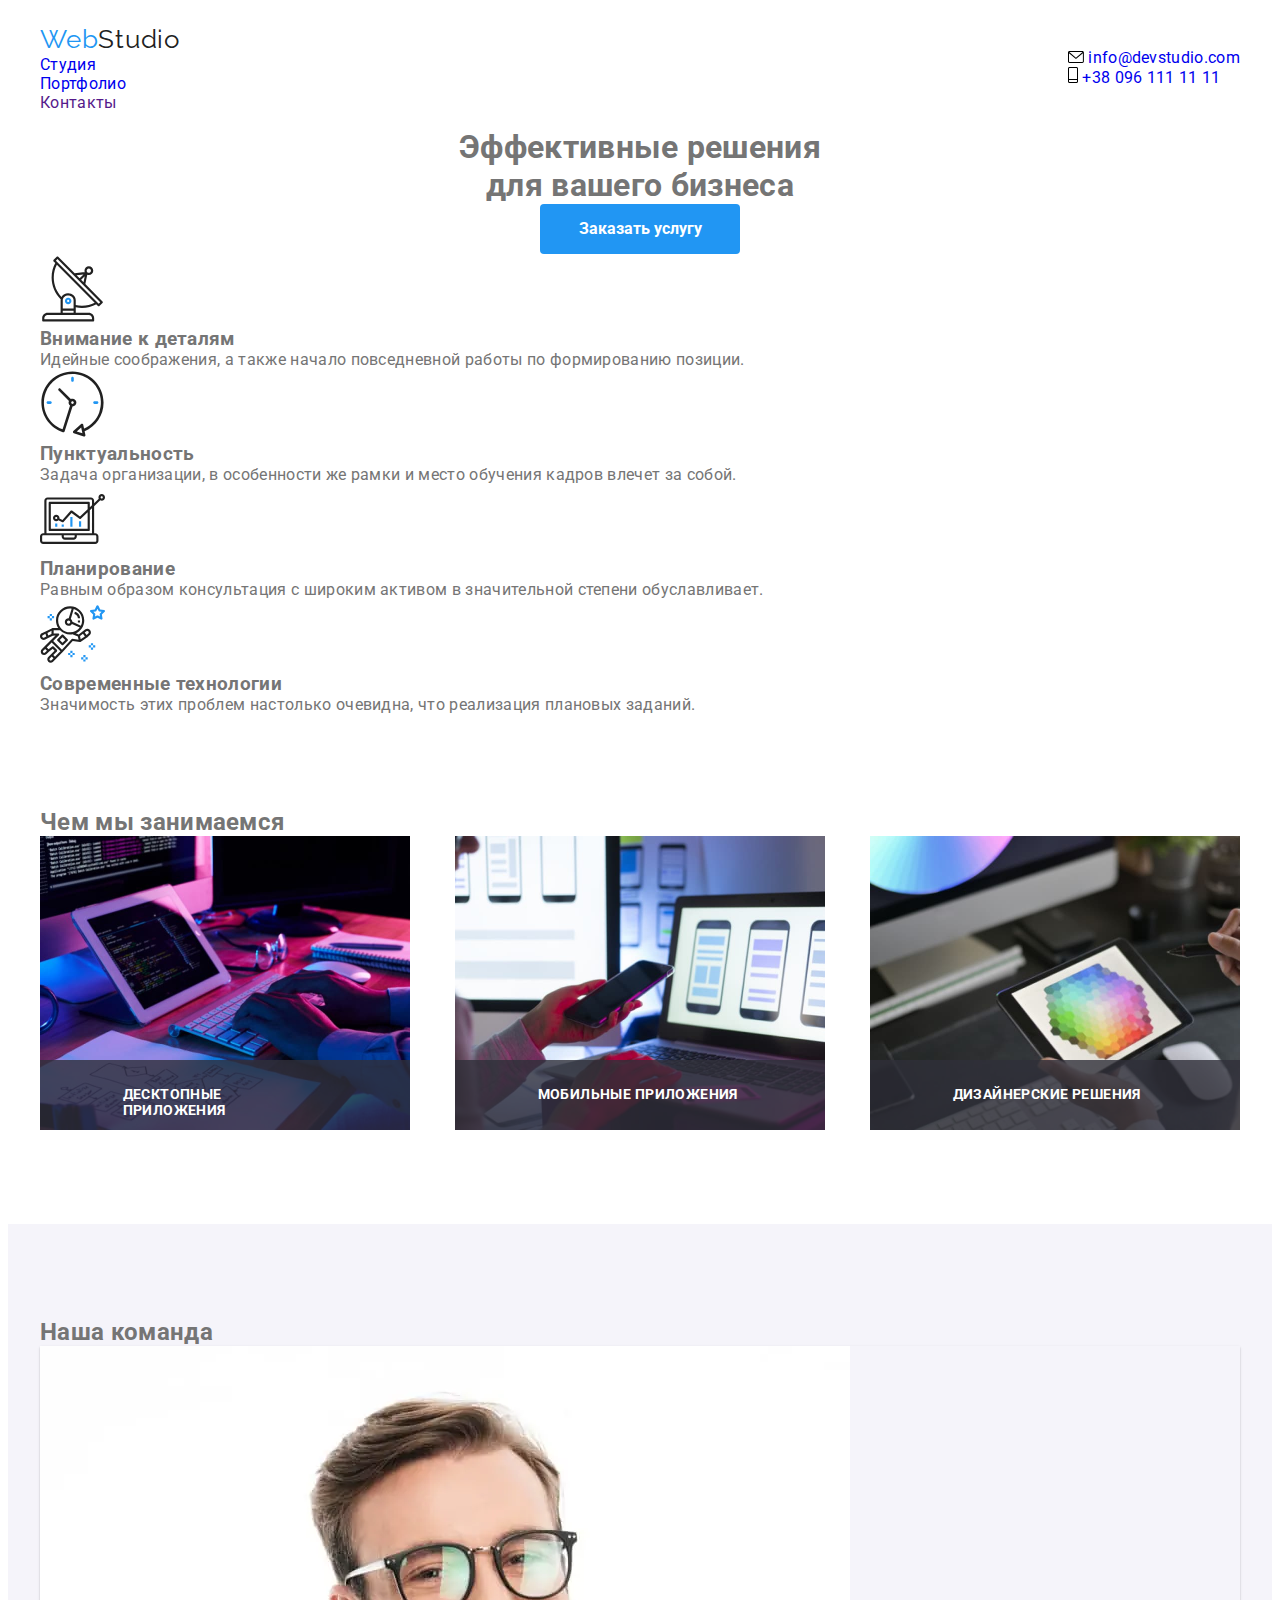
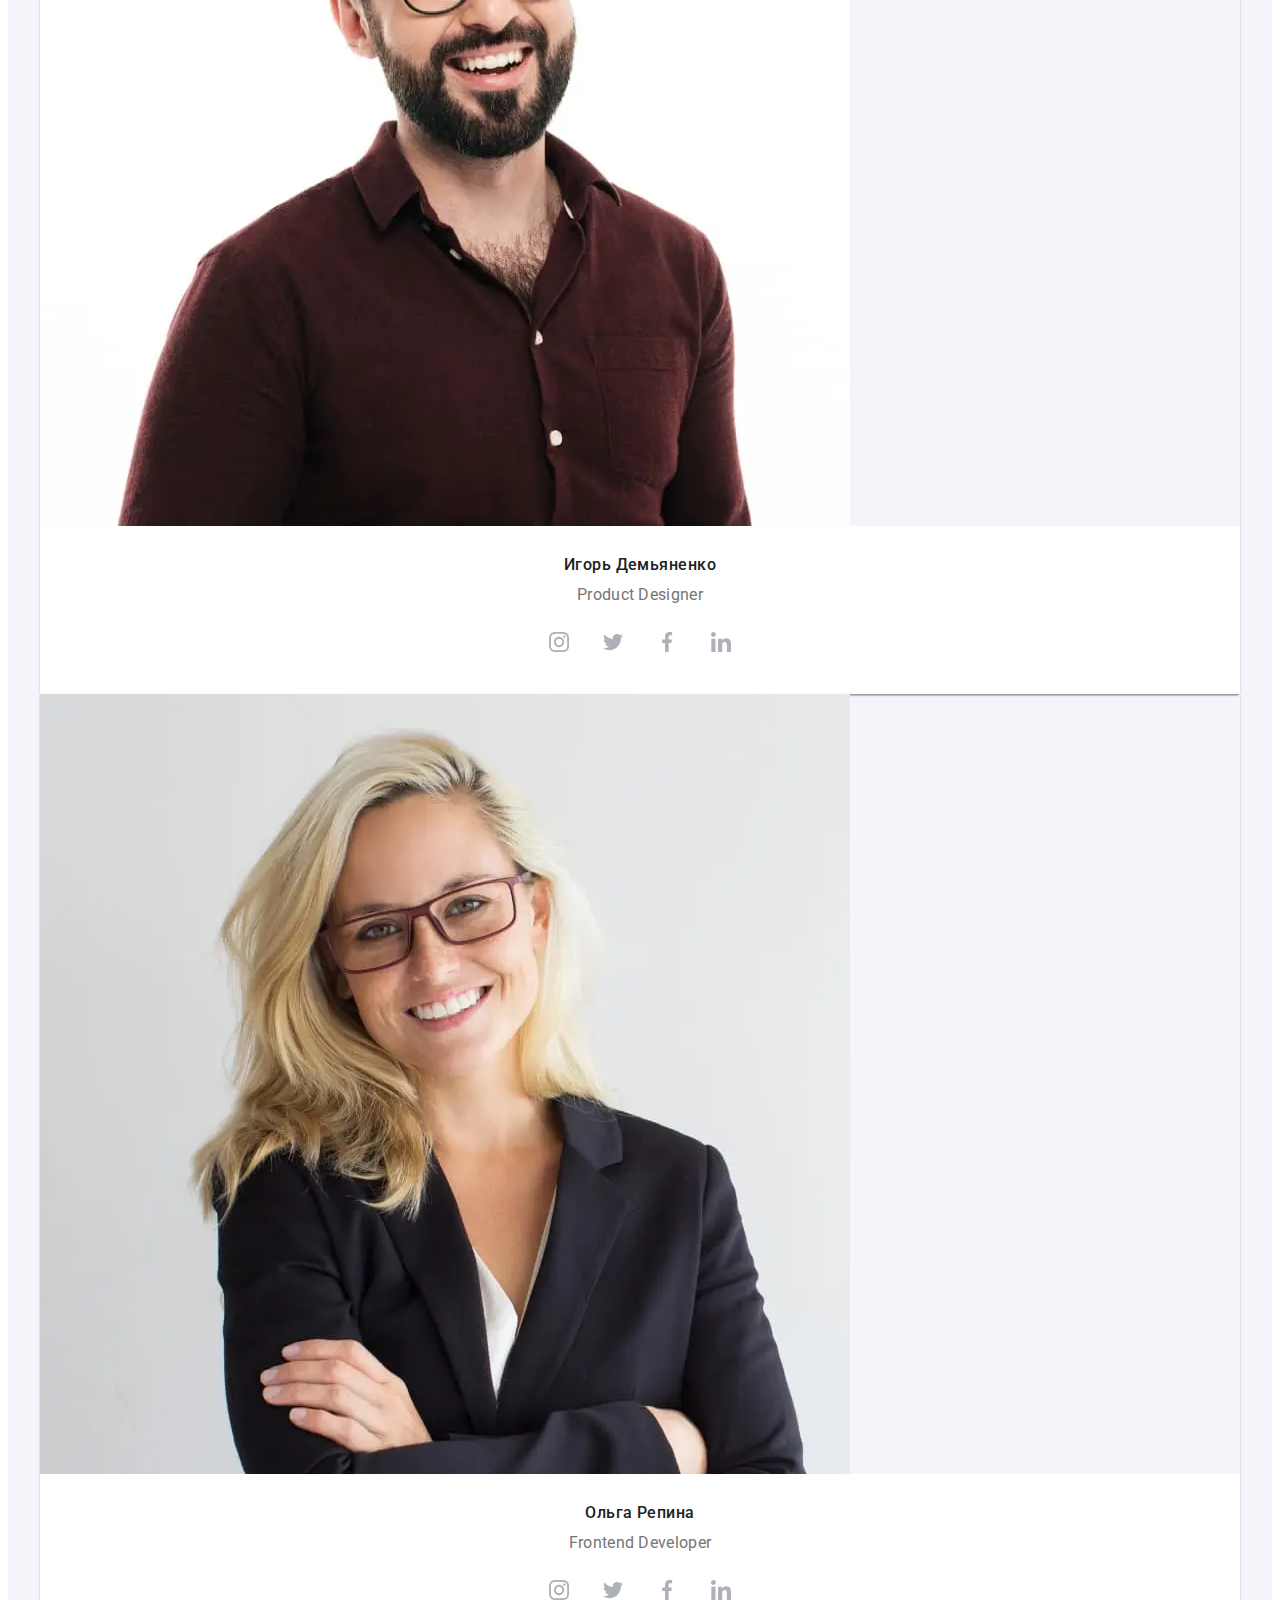
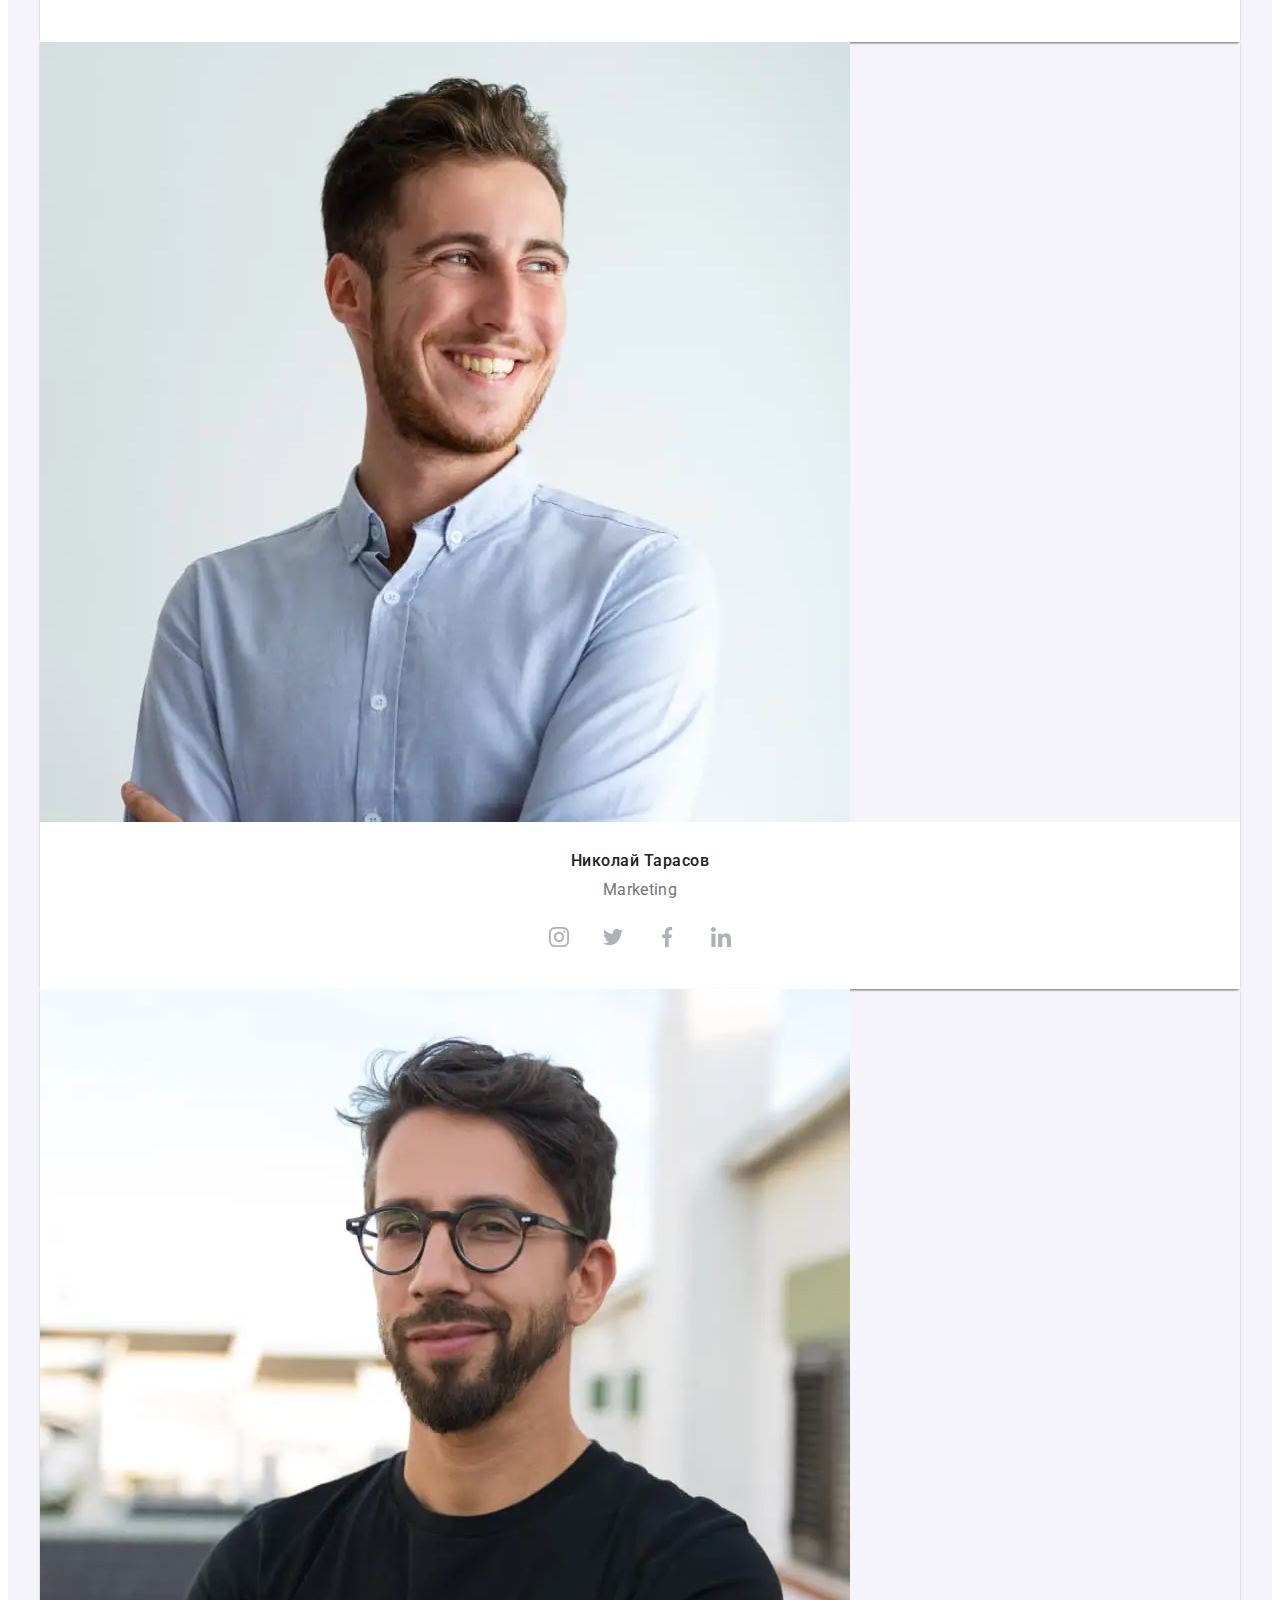
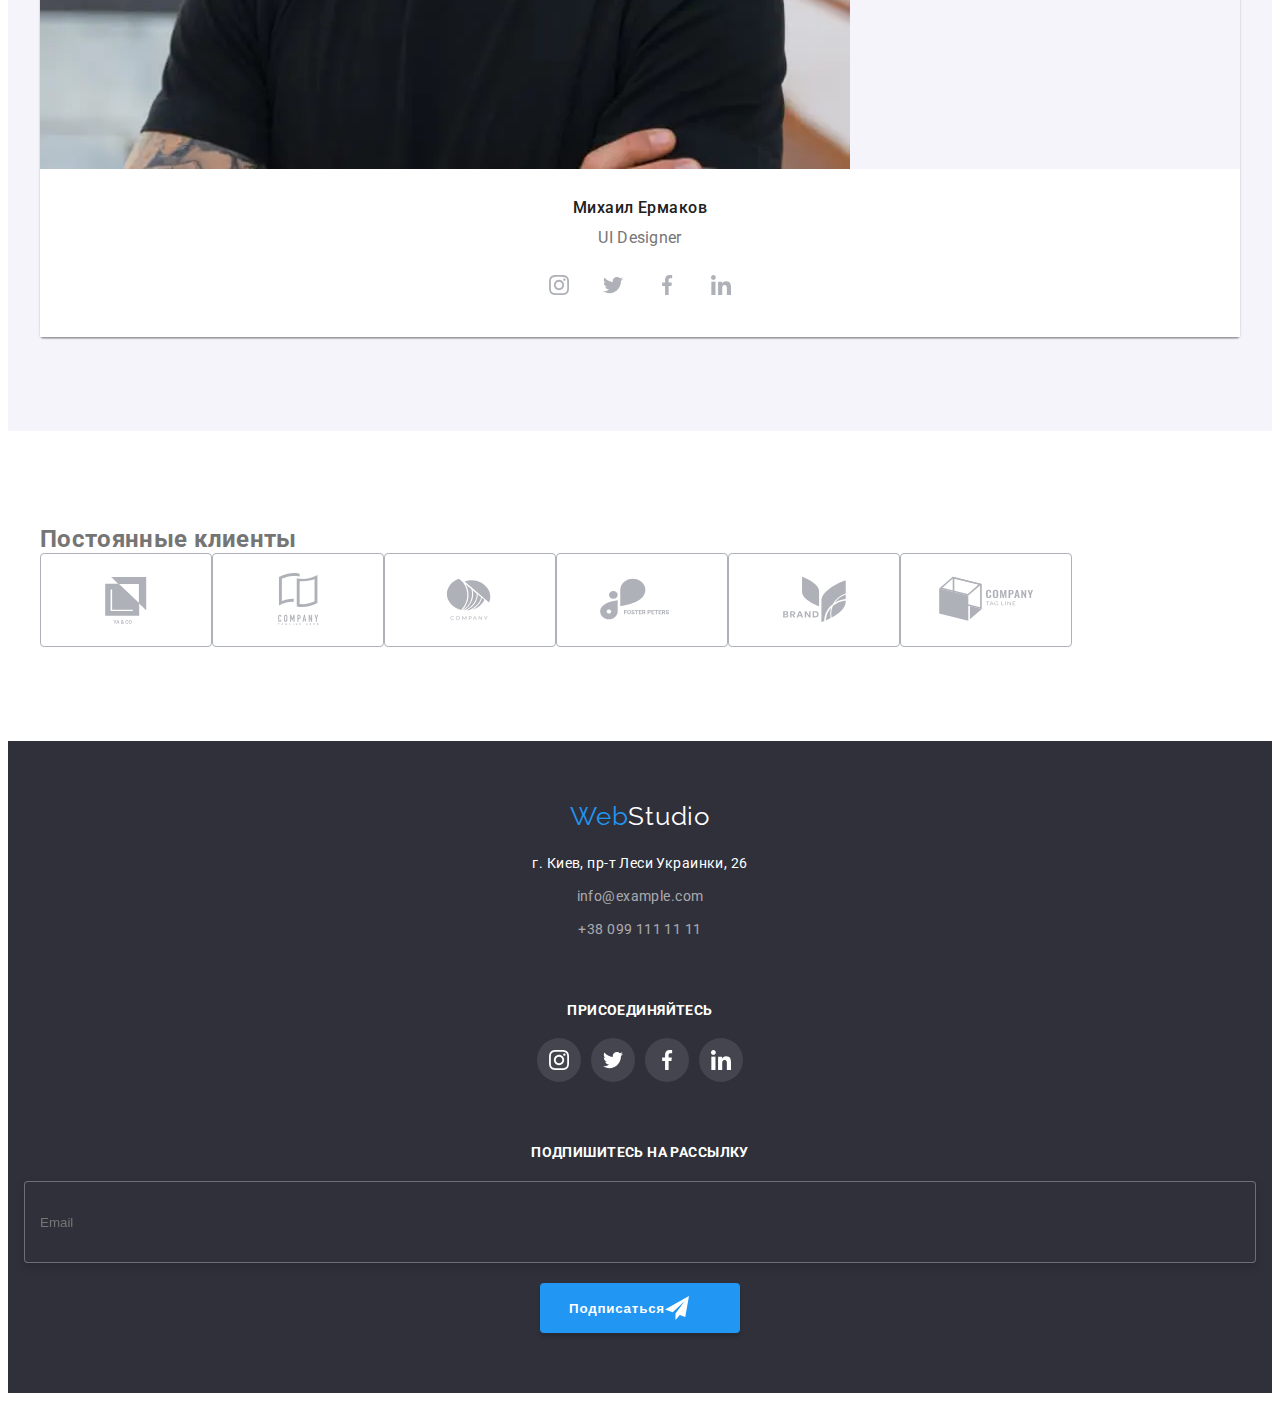
==== commit 007c76c9: "mobile footer" ====
--- a/index.html
+++ b/index.html
@@ -673,13 +673,13 @@
         </div>
       </section>
     </main>
-    <!--<footer class="footer">
+    <footer class="footer">
       <div class="footer-container container">
         <div class="container-logo-link">
           <a href="" class="footer-logo_theme_light logo"
             ><span class="logo-color-span">Web</span>Studio</a
           >
-          <address>
+          <address class="footer-address">
             <ul>
               <li class="geolocation">
                 <a
@@ -715,14 +715,14 @@
             <li class="footer-list-item">
               <a href="" class="footer-list-link">
                 <svg class="footer-list-icon" width="20" height="20">
-                  <use href="./images/svg/sprite.svg#facebook"></use>
+                  <use href="./images/svg/sprite.svg#twitter"></use>
                 </svg>
               </a>
             </li>
             <li class="footer-list-item">
               <a href="" class="footer-list-link">
                 <svg class="footer-list-icon" width="20" height="20">
-                  <use href="./images/svg/sprite.svg#twitter"></use>
+                  <use href="./images/svg/sprite.svg#facebook"></use>
                 </svg>
               </a>
             </li>
@@ -735,7 +735,7 @@
             </li>
           </ul>
         </div>
-        <div>
+        <div class="footer-form-container">
           <form class="form-footer">
             <div class="form-field-footer">
               <label for="mail" class="form-label"
@@ -826,7 +826,7 @@
           <button type="submit" class="contact-form-submit">Отправить</button>
         </form>
       </div>
-    </div> -->
+    </div>
     <script src="./js/modal.js"></script>
     <script src="./js/menu.js"></script>
   </body>
--- a/css/main.min.css
+++ b/css/main.min.css
@@ -1,2 +1,2 @@
-:root{--primary-font-family: "Roboto", sans-serif;--secondary-font-family: "Raleway", sans-serif;--primary-text-color: #ffffff;--secondary-text-color: #757575;--primary-color: #2196f3;--secondary-color: #188ce8}.visually-hidden{position:absolute;width:1px;height:1px;margin:-1px;border:0;padding:0;white-space:nowrap;clip-path:inset(100%);clip:rect(0 0 0 0);overflow:hidden}body{background-color:var(--primary-text-color);color:var(--secondary-text-color);font-family:var(--primary-font-family);letter-spacing:0.02em}h1,h2,h3,h4,h5,h6,p{margin-top:0;margin-bottom:0}ul,ol{margin-top:0;margin-bottom:0;padding-left:0}img{display:block}address{font-style:normal}*{text-decoration:none;list-style-type:none}textarea{resize:none}.section{padding-top:94px;padding-bottom:94px}@media screen and (max-width: 767px){.section{padding-top:60px;padding-bottom:60px}}.container{padding-left:15px;padding-right:15px}@media screen and (min-width: 480px){.container{width:480px;margin-left:auto;margin-right:auto}}@media screen and (min-width: 768px){.container{width:768px}}@media screen and (min-width: 1200px){.container{width:1200px}}.button-hero{font-family:var(--primary-font-family);font-weight:700;font-size:16px;min-width:200px;padding:10px 12px;line-height:1.87;color:var(--primary-text-color);background:#2196f3;cursor:pointer;border-radius:4px;transition:backgroud-color 250ms cubic-bezier(0.4, 0, 0.2, 1);border:0}.button-hero:hover,.button-hero:focus{background-color:var(--secondary-color)}@media screen and (max-width: 767px){.hero-title{font-weight:900;font-size:26px;line-height:1.62;text-align:center;letter-spacing:0.06em;text-transform:uppercase;margin-bottom:30px;color:#ffffff}}@media screen and (max-width: 767px){.section-title{font-size:28px;line-height:1.17;color:#212121;text-align:center;letter-spacing:0.03em;margin-bottom:30px}}.social-list-link{display:flex;align-items:center;justify-content:center;width:44px;height:44px;border-radius:50%;transition:background-color 250ms cubic-bezier(0.4, 0, 0.2, 1)}.social-list-link:hover,.social-list-link:focus{background-color:var(--primary-color)}.social-list-icon{fill:#afb1b8;transition:fill 250ms cubic-bezier(0.4, 0, 0.2, 1)}.social-list-link:hover .social-list-icon,.social-list-link:focus .social-list-icon{fill:#fff}.social-list{display:flex;justify-content:center;margin-top:16px}.social-list-item:not(:last-child){margin-right:10px}.logo{font-family:var(--secondary-font-family);font-size:26px;line-height:1.19;letter-spacing:0.03em}.logo-color-span{color:var(--primary-color)}.header-logo_theme_dark{color:#212121;margin-right:92px}.footer-logo_theme_light{color:var(--primary-text-color);margin-bottom:20px}.backdrop{position:fixed;top:0px;left:0px;width:100%;height:100%;background-color:rgba(0,0,0,0.2);opacity:1;transition:opacity 250ms cubic-bezier(0.4, 0, 0.2, 1)}.backdrop.is-hidden{opacity:0;pointer-events:none}.backdrop.is-hidden .modal{transform:translate(-50%, -50%) scale(0.9)}.modal{position:absolute;top:50%;left:50%;padding:40px;min-height:581px;min-width:528px;background-color:#fff;box-shadow:0px 1px 3px rgba(0,0,0,0.12),0px 1px 1px rgba(0,0,0,0.14),0px 2px 1px rgba(0,0,0,0.2);border-radius:4px;transform:translate(-50%, -50%) scale(1);transition:transform 250ms cubic-bezier(0.4, 0, 0.2, 1)}.modal-button{position:absolute;top:8px;right:8px;width:30px;height:30px;border-radius:50%;background:transparent;border:1px solid rgba(0,0,0,0.1);cursor:pointer;display:flex;align-items:center;justify-content:center;transition:fill 250ms cubic-bezier(0.4, 0, 0.2, 1)}.modal-button:hover,.modal-button:focus{fill:var(--primary-color)}.modal-button-icon{width:11px;height:11px;color:#000000}.modal-title{font-size:20px;line-height:1.15;text-align:center;letter-spacing:0.03em;font-weight:700;color:#212121}.modal-form{margin-top:12px}.contact-form-field{display:block;margin-bottom:10px}.contact-form-input-wrapper{position:relative;display:block;margin-top:4px}.contact-form-input{width:100%;height:40px;padding-left:42px;border:1px solid rgba(33,33,33,0.2);border-radius:4px;transition:border-color 250ms cubic-bezier(0.4, 0, 0.2, 1)}.contact-form-input:focus{outline:none;border-color:var(--primary-color)}.contact-form-icon{position:absolute;top:50%;left:12px;transform:translateY(-50%);transition:fill 250ms cubic-bezier(0.4, 0, 0.2, 1)}.contact-form-input:focus+.contact-form-icon{fill:var(--primary-color)}.span-form{font-weight:400;font-size:12px;line-height:1.16}.contact-form-message{width:100%;height:120px;margin-top:4px;padding:12px 16px;border:1px solid rgba(33,33,33,0.2);border-radius:4px;transition:border-color 250ms cubic-bezier(0.4, 0, 0.2, 1)}.contact-form-message:focus{border-color:var(--primary-color);outline:none}.contact-form-message::placeholder{font-size:14px;line-height:1.14;color:rgba(117,117,117,0.5)}.contact-form-checkbox-label{display:flex;align-items:center;font-size:14px;line-height:1.71;margin-left:10px;letter-spacing:0.03em}.contact-form-checkbox-label::before{display:inline-block;width:16px;height:15px;border:2px solid #212121;content:"";cursor:pointer;margin-right:7px;border-radius:2px}.contact-form-checkbox:focus+.contact-form-checkbox-label::before{outline:1px solid var(--primary-color)}.contact-form-checkbox:checked+.contact-form-checkbox-label::before{background-image:url("../images/checkbox.svg");background-size:cover;background-position:center;background-color:var(--primary-color);border:2px solid var(--primary-color)}.contact-form-checkbox{background-origin:border-box}.contact-form-checkbox-wrapper{margin-bottom:30px}.contact-form-submit{display:block;margin:0 auto;width:200px;height:50px;color:var(--primary-text-color);background-color:var(--primary-color);box-shadow:0px 4px 4px rgba(0,0,0,0.15);border-radius:4px;border:0px;transition:background-color 250ms cubic-bezier(0.4, 0, 0.2, 1);cursor:pointer;font-weight:700;line-height:1.88;letter-spacing:0.06em}.contact-form-submit:hover,.contact-form-submit:focus{background-color:var(--secondary-color)}.link-treaty{color:var(--secondary-color);text-decoration:underline}.header{position:relative;padding-top:16px;padding-bottom:16px}.header__container{display:flex;justify-content:space-between;align-items:center}@media screen and (max-width: 767px){.nav-list{display:none}.contact-link{display:none}.mobile-menu-btn{background-color:transparent;border:none;padding:0;line-height:0}.mobile-menu-btn__icon{fill:#212121}.mobile-menu-btn__icon:hover{fill:var(--primary-color)}.mobile-menu{position:absolute;top:0;left:0;width:100%;height:100vh;overflow:auto;background-color:#fff;opacity:0;visibility:hidden;pointer-events:none;transition:opacity 250ms cubic-bezier(0.4, 0, 0.2, 1),visibility 250ms cubic-bezier(0.4, 0, 0.2, 1)}.mobile-menu.is-open{opacity:1;visibility:visible;pointer-events:auto}.mobile-menu__close-btn{position:absolute;top:10px;right:15px;background-color:transparent;border:none;padding:0;line-height:0}.mobile-menu__close-btn:hover{fill:var(--primary-color)}.mobile-menu__container{position:relative;padding-top:48px;padding-bottom:302px;padding-left:40px}.burger-nav__item:not(:last-child){padding-bottom:32px}.burger-nav__link{font-weight:500;font-size:40px;line-height:47px;letter-spacing:0.02em;color:#212121}.burger-nav__link:hover{color:var(--primary-color)}.contact-menu-container{padding-left:40px;padding-bottom:48px}.menu-contact{padding-bottom:64px}.menu-contact__link-tel{font-weight:500;font-size:34px;line-height:1.17;letter-spacing:0.02em;color:var(--primary-color)}.menu-contact__item:not(:last-child){padding-bottom:30px}.menu-contact__link-email{font-weight:500;font-size:24px;line-height:1.16;letter-spacing:0.02em;color:var(--secondary-text-color)}.menu-social{display:flex}.menu-social__link{font-weight:500;font-size:18px;line-height:1.22;letter-spacing:0.02em;color:var(--primary-color)}.menu-social__item{margin-right:20px}}@media screen and (min-width: 768px){.mobile-menu-btn{display:none}.mobile-menu{display:none}}.hero{text-align:center}@media screen and (max-width: 767px){.section-hero{background-image:linear-gradient(rgba(47,48,58,0.4), rgba(47,48,58,0.4)),url("../images/hero-img-mobile/hero-img-mobile.jpg");background-size:cover;background-position:center;height:400px;padding-top:118px;padding-bottom:118px}}@media (min-device-pixel-ratio: 2), (min-resolution: 192dpi), (min-resolution: 2dppx){.section-hero{background-image:linear-gradient(rgba(47,48,58,0.4), rgba(47,48,58,0.4)),url("../images/hero-img-mobile/hero-img-mobile@2x.jpg")}}@media screen and (max-width: 767px){.about-list:not(:last-child){margin-bottom:30px}.icon-list{background-color:#f5f4fa;height:120px;display:flex;align-items:center;justify-content:center;border-radius:4px;margin-bottom:30px}.about{padding:60px 0}.title{font-weight:700;font-size:14px;line-height:16px;text-align:center;letter-spacing:0.03em;text-transform:uppercase;color:#212121}.title-text{font-size:14px;line-height:1.71;letter-spacing:0.03em}}.examples{position:relative}.examples-gallery{display:flex;justify-content:space-between}.example-gallery{display:flex;justify-content:space-between}.examples-overlay{position:relative}.examples-content{position:absolute;bottom:0;left:0;width:370px;height:70px;background-color:rgba(47,48,58,0.8)}.examples-text{position:absolute;top:50%;left:50%;transform:translate(-50%, -50%);width:205px;height:16px;font-weight:700;font-size:14px;line-height:1.14;letter-spacing:0.03em;text-transform:uppercase;color:var(--primary-text-color)}@media screen and (max-width: 1199px){.examples{display:none}}.employees-section{background:#f5f4fa}.employees-name{font-weight:500;font-size:16px;line-height:1.18;text-align:center;color:#212121;letter-spacing:0.03em;margin-bottom:10px}.employees-position{text-align:center}.employees-content-wrapper{padding:30px 32px;background-color:#fff}.employees-card{box-shadow:0px 1px 3px rgba(0,0,0,0.12),0px 1px 1px rgba(0,0,0,0.14),0px 2px 1px rgba(0,0,0,0.2);border-radius:0px 0px 4px 4px}@media screen and (max-width: 767px){.employees-card:not(:last-child){margin-bottom:30px}}.clients-list-link{display:flex;align-items:center;justify-content:center;width:170px;height:92px;border:1px solid #afb1b8;border-radius:4px;fill:#afb1b8;transition:fill 250ms cubic-bezier(0.4, 0, 0.2, 1),border-color 250ms cubic-bezier(0.4, 0, 0.2, 1)}.clients-list-link:hover,.clients-list-link:focus{fill:var(--primary-color);border-color:var(--primary-color)}.clients-list{display:flex;flex-wrap:wrap}@media screen and (max-width: 1199px){.clients-list{margin-left:calc(30px * (-1));margin-top:calc(30px * (-1))}.employees-photo{width:450px}}.footer-container{display:flex;align-items:baseline}.footer-list{display:flex;justify-content:space-between;margin-top:20px}.footer-title{color:var(--primary-text-color);font-weight:bold;font-size:14px;letter-spacing:0.03em;text-transform:uppercase}.footer-social-container{margin-left:70px;width:206px}.footer{background-color:#2f303a;padding-top:60px;padding-bottom:60px}.footer-list-link{display:flex;align-items:center;justify-content:center;width:44px;height:44px;border-radius:50%;background-color:#ffffff1a;transition:background-color 250ms cubic-bezier(0.4, 0, 0.2, 1)}.footer-list-link:hover,.footer-list-link:focus{background-color:var(--primary-color)}.footer-list-icon{fill:var(--primary-text-color)}.footer-logo{font-family:var(--secondary-font-family);font-size:26px;line-height:1.19;letter-spacing:0.03em;color:var(--primary-text-color)}.geolocation{margin-bottom:9px;margin-top:20px}.footer-link-mailto{margin-bottom:9px}.address{font-style:normal;color:#fff;font-size:14px;line-height:1.71;letter-spacing:0.03em}.footer-link{font-style:normal;font-size:14px;line-height:1.71;letter-spacing:0.03em;color:rgba(255,255,255,0.6);transition:color 250ms cubic-bezier(0.4, 0, 0.2, 1)}.footer-link:focus,.footer-link:hover{color:var(--primary-color)}.form-field-footer{margin-left:93px}.form-field-footer label{font-weight:700;font-size:14px;line-height:1.14;letter-spacing:0.03em;text-transform:uppercase;color:var(--primary-text-color)}.form-field-footer input{width:358px;height:50px;display:flex;background-color:#2f303a;border:1px solid rgba(255,255,255,0.3);filter:drop-shadow(0px 4px 4px rgba(0,0,0,0.15));border-radius:4px;padding:15px 15px;color:var(--primary-text-color)}.btn-subscribe{width:200px;height:50px;background:var(--primary-color);box-shadow:0px 4px 4px rgba(0,0,0,0.15);border-radius:4px;border:0px;cursor:pointer;font-weight:700;line-height:1.88;letter-spacing:0.06em;color:var(--primary-text-color);fill:var(--primary-text-color);display:flex;align-items:center;padding-left:29px;transition:background-color 250ms cubic-bezier(0.4, 0, 0.2, 1);margin-left:12px}.btn-subscribe:hover{background-color:var(--secondary-color)}.footer-form-item{display:flex;justify-content:space-evenly;align-items:center;margin-top:20px}.btn-subscribe-icon{margin-left:10px}
+:root{--primary-font-family: "Roboto", sans-serif;--secondary-font-family: "Raleway", sans-serif;--primary-text-color: #ffffff;--secondary-text-color: #757575;--primary-color: #2196f3;--secondary-color: #188ce8}.visually-hidden{position:absolute;width:1px;height:1px;margin:-1px;border:0;padding:0;white-space:nowrap;clip-path:inset(100%);clip:rect(0 0 0 0);overflow:hidden}body{background-color:var(--primary-text-color);color:var(--secondary-text-color);font-family:var(--primary-font-family);letter-spacing:0.02em}h1,h2,h3,h4,h5,h6,p{margin-top:0;margin-bottom:0}ul,ol{margin-top:0;margin-bottom:0;padding-left:0}img{display:block}address{font-style:normal}*{text-decoration:none;list-style-type:none}textarea{resize:none}.section{padding-top:94px;padding-bottom:94px}@media screen and (max-width: 767px){.section{padding-top:60px;padding-bottom:60px}}.container{padding-left:15px;padding-right:15px}@media screen and (min-width: 480px){.container{width:480px;margin-left:auto;margin-right:auto}}@media screen and (min-width: 768px){.container{width:768px}}@media screen and (min-width: 1200px){.container{width:1200px}}.button-hero{font-family:var(--primary-font-family);font-weight:700;font-size:16px;min-width:200px;padding:10px 12px;line-height:1.87;color:var(--primary-text-color);background:#2196f3;cursor:pointer;border-radius:4px;transition:backgroud-color 250ms cubic-bezier(0.4, 0, 0.2, 1);border:0}.button-hero:hover,.button-hero:focus{background-color:var(--secondary-color)}@media screen and (max-width: 767px){.hero-title{font-weight:900;font-size:26px;line-height:1.62;text-align:center;letter-spacing:0.06em;text-transform:uppercase;margin-bottom:30px;color:#ffffff}}@media screen and (max-width: 767px){.section-title{font-size:28px;line-height:1.17;color:#212121;text-align:center;letter-spacing:0.03em;margin-bottom:30px}}.social-list-link{display:flex;align-items:center;justify-content:center;width:44px;height:44px;border-radius:50%;transition:background-color 250ms cubic-bezier(0.4, 0, 0.2, 1)}.social-list-link:hover,.social-list-link:focus{background-color:var(--primary-color)}.social-list-icon{fill:#afb1b8;transition:fill 250ms cubic-bezier(0.4, 0, 0.2, 1)}.social-list-link:hover .social-list-icon,.social-list-link:focus .social-list-icon{fill:#fff}.social-list{display:flex;justify-content:center;margin-top:16px}.social-list-item:not(:last-child){margin-right:10px}.logo{font-family:var(--secondary-font-family);font-size:26px;line-height:1.19;letter-spacing:0.03em}.logo-color-span{color:var(--primary-color)}.header-logo_theme_dark{color:#212121;margin-right:92px}.footer-logo_theme_light{color:var(--primary-text-color);margin-bottom:20px}.backdrop{position:fixed;top:0px;left:0px;width:100%;height:100%;background-color:rgba(0,0,0,0.2);opacity:1;transition:opacity 250ms cubic-bezier(0.4, 0, 0.2, 1)}.backdrop.is-hidden{opacity:0;pointer-events:none}.backdrop.is-hidden .modal{transform:translate(-50%, -50%) scale(0.9)}.modal{position:absolute;top:50%;left:50%;padding:40px;min-height:581px;min-width:528px;background-color:#fff;box-shadow:0px 1px 3px rgba(0,0,0,0.12),0px 1px 1px rgba(0,0,0,0.14),0px 2px 1px rgba(0,0,0,0.2);border-radius:4px;transform:translate(-50%, -50%) scale(1);transition:transform 250ms cubic-bezier(0.4, 0, 0.2, 1)}.modal-button{position:absolute;top:8px;right:8px;width:30px;height:30px;border-radius:50%;background:transparent;border:1px solid rgba(0,0,0,0.1);cursor:pointer;display:flex;align-items:center;justify-content:center;transition:fill 250ms cubic-bezier(0.4, 0, 0.2, 1)}.modal-button:hover,.modal-button:focus{fill:var(--primary-color)}.modal-button-icon{width:11px;height:11px;color:#000000}.modal-title{font-size:20px;line-height:1.15;text-align:center;letter-spacing:0.03em;font-weight:700;color:#212121}.modal-form{margin-top:12px}.contact-form-field{display:block;margin-bottom:10px}.contact-form-input-wrapper{position:relative;display:block;margin-top:4px}.contact-form-input{width:100%;height:40px;padding-left:42px;border:1px solid rgba(33,33,33,0.2);border-radius:4px;transition:border-color 250ms cubic-bezier(0.4, 0, 0.2, 1)}.contact-form-input:focus{outline:none;border-color:var(--primary-color)}.contact-form-icon{position:absolute;top:50%;left:12px;transform:translateY(-50%);transition:fill 250ms cubic-bezier(0.4, 0, 0.2, 1)}.contact-form-input:focus+.contact-form-icon{fill:var(--primary-color)}.span-form{font-weight:400;font-size:12px;line-height:1.16}.contact-form-message{width:100%;height:120px;margin-top:4px;padding:12px 16px;border:1px solid rgba(33,33,33,0.2);border-radius:4px;transition:border-color 250ms cubic-bezier(0.4, 0, 0.2, 1)}.contact-form-message:focus{border-color:var(--primary-color);outline:none}.contact-form-message::placeholder{font-size:14px;line-height:1.14;color:rgba(117,117,117,0.5)}.contact-form-checkbox-label{display:flex;align-items:center;font-size:14px;line-height:1.71;margin-left:10px;letter-spacing:0.03em}.contact-form-checkbox-label::before{display:inline-block;width:16px;height:15px;border:2px solid #212121;content:"";cursor:pointer;margin-right:7px;border-radius:2px}.contact-form-checkbox:focus+.contact-form-checkbox-label::before{outline:1px solid var(--primary-color)}.contact-form-checkbox:checked+.contact-form-checkbox-label::before{background-image:url("../images/checkbox.svg");background-size:cover;background-position:center;background-color:var(--primary-color);border:2px solid var(--primary-color)}.contact-form-checkbox{background-origin:border-box}.contact-form-checkbox-wrapper{margin-bottom:30px}.contact-form-submit{display:block;margin:0 auto;width:200px;height:50px;color:var(--primary-text-color);background-color:var(--primary-color);box-shadow:0px 4px 4px rgba(0,0,0,0.15);border-radius:4px;border:0px;transition:background-color 250ms cubic-bezier(0.4, 0, 0.2, 1);cursor:pointer;font-weight:700;line-height:1.88;letter-spacing:0.06em}.contact-form-submit:hover,.contact-form-submit:focus{background-color:var(--secondary-color)}.link-treaty{color:var(--secondary-color);text-decoration:underline}@media screen and (max-width: 1199px){.backdrop{padding:73px 15px;overflow-y:scroll}}.header{position:relative;padding-top:16px;padding-bottom:16px}.header__container{display:flex;justify-content:space-between;align-items:center}@media screen and (max-width: 767px){.nav-list{display:none}.contact-link{display:none}.mobile-menu-btn{background-color:transparent;border:none;padding:0;line-height:0}.mobile-menu-btn__icon{fill:#212121}.mobile-menu-btn__icon:hover{fill:var(--primary-color)}.mobile-menu{position:absolute;top:0;left:0;width:100%;height:100vh;overflow:auto;background-color:#fff;opacity:0;visibility:hidden;pointer-events:none;transition:opacity 250ms cubic-bezier(0.4, 0, 0.2, 1),visibility 250ms cubic-bezier(0.4, 0, 0.2, 1)}.mobile-menu.is-open{opacity:1;visibility:visible;pointer-events:auto}.mobile-menu__close-btn{position:absolute;top:10px;right:15px;background-color:transparent;border:none;padding:0;line-height:0}.mobile-menu__close-btn:hover{fill:var(--primary-color)}.mobile-menu__container{position:relative;padding-top:48px;padding-bottom:302px;padding-left:40px}.burger-nav__item:not(:last-child){padding-bottom:32px}.burger-nav__link{font-weight:500;font-size:40px;line-height:47px;letter-spacing:0.02em;color:#212121}.burger-nav__link:hover{color:var(--primary-color)}.contact-menu-container{padding-left:40px;padding-bottom:48px}.menu-contact{padding-bottom:64px}.menu-contact__link-tel{font-weight:500;font-size:34px;line-height:1.17;letter-spacing:0.02em;color:var(--primary-color)}.menu-contact__item:not(:last-child){padding-bottom:30px}.menu-contact__link-email{font-weight:500;font-size:24px;line-height:1.16;letter-spacing:0.02em;color:var(--secondary-text-color)}.menu-social{display:flex}.menu-social__link{font-weight:500;font-size:18px;line-height:1.22;letter-spacing:0.02em;color:var(--primary-color)}.menu-social__item{margin-right:20px}}@media screen and (min-width: 768px){.mobile-menu-btn{display:none}.mobile-menu{display:none}}.hero{text-align:center}@media screen and (max-width: 767px){.section-hero{background-image:linear-gradient(rgba(47,48,58,0.4), rgba(47,48,58,0.4)),url("../images/hero-img-mobile/hero-img-mobile.jpg");background-size:cover;background-position:center;height:400px;padding-top:118px;padding-bottom:118px}}@media (min-device-pixel-ratio: 2), (min-resolution: 192dpi), (min-resolution: 2dppx){.section-hero{background-image:linear-gradient(rgba(47,48,58,0.4), rgba(47,48,58,0.4)),url("../images/hero-img-mobile/hero-img-mobile@2x.jpg")}}@media screen and (max-width: 767px){.about-list:not(:last-child){margin-bottom:30px}.icon-list{background-color:#f5f4fa;height:120px;display:flex;align-items:center;justify-content:center;border-radius:4px;margin-bottom:30px}.about{padding:60px 0}.title{font-weight:700;font-size:14px;line-height:16px;text-align:center;letter-spacing:0.03em;text-transform:uppercase;color:#212121}.title-text{font-size:14px;line-height:1.71;letter-spacing:0.03em}}.examples{position:relative}.examples-gallery{display:flex;justify-content:space-between}.example-gallery{display:flex;justify-content:space-between}.examples-overlay{position:relative}.examples-content{position:absolute;bottom:0;left:0;width:370px;height:70px;background-color:rgba(47,48,58,0.8)}.examples-text{position:absolute;top:50%;left:50%;transform:translate(-50%, -50%);width:205px;height:16px;font-weight:700;font-size:14px;line-height:1.14;letter-spacing:0.03em;text-transform:uppercase;color:var(--primary-text-color)}@media screen and (max-width: 1199px){.examples{display:none}}.employees-section{background:#f5f4fa}.employees-name{font-weight:500;font-size:16px;line-height:1.18;text-align:center;color:#212121;letter-spacing:0.03em;margin-bottom:10px}.employees-position{text-align:center}.employees-content-wrapper{padding:30px 32px;background-color:#fff}.employees-card{box-shadow:0px 1px 3px rgba(0,0,0,0.12),0px 1px 1px rgba(0,0,0,0.14),0px 2px 1px rgba(0,0,0,0.2);border-radius:0px 0px 4px 4px}@media screen and (max-width: 767px){.employees-card:not(:last-child){margin-bottom:30px}.employees-photo{display:block;max-width:100%;height:auto}}.clients-list-link{display:flex;align-items:center;justify-content:center;border:1px solid #afb1b8;border-radius:4px;fill:#afb1b8;transition:fill 250ms cubic-bezier(0.4, 0, 0.2, 1),border-color 250ms cubic-bezier(0.4, 0, 0.2, 1)}.clients-list-link:hover,.clients-list-link:focus{fill:var(--primary-color);border-color:var(--primary-color)}.clients-list{display:flex;flex-wrap:wrap}@media screen and (max-width: 1199px){.clients-list{display:flex;flex-wrap:wrap;margin-left:-30px;margin-top:-30px;margin-left:calc(-10px * (-1));margin-top:calc(30px * (-1))}.clients-list-item{margin-top:30px;margin-left:30px}}.footer-container{padding-bottom:60px}.footer-social-container{margin-bottom:60px}.footer-list{display:flex;justify-content:center;margin-top:20px}.footer-title{color:var(--primary-text-color);font-weight:bold;font-size:14px;letter-spacing:0.03em;text-transform:uppercase;padding-top:60px}.footer{background-color:#2f303a;text-align:center;padding-top:60px}.footer-list-link{display:flex;align-items:center;justify-content:center;width:44px;height:44px;border-radius:50%;background-color:#ffffff1a;transition:background-color 250ms cubic-bezier(0.4, 0, 0.2, 1)}.footer-list-link:hover,.footer-list-link:focus{background-color:var(--primary-color)}.footer-list-item:not(:last-child){margin-right:10px}.footer-list-icon{fill:var(--primary-text-color)}.footer-logo{font-family:var(--secondary-font-family);font-size:26px;line-height:1.19;letter-spacing:0.03em;color:var(--primary-text-color)}.geolocation{margin-bottom:9px}.footer-link-mailto{margin-bottom:9px}.address{font-style:normal;color:#fff;font-size:14px;line-height:1.71;letter-spacing:0.03em}.footer-link{font-style:normal;font-size:14px;line-height:1.71;letter-spacing:0.03em;color:rgba(255,255,255,0.6);transition:color 250ms cubic-bezier(0.4, 0, 0.2, 1)}.footer-link:focus,.footer-link:hover{color:var(--primary-color)}.form-field-footer label{font-weight:700;font-size:14px;line-height:1.14;letter-spacing:0.03em;text-transform:uppercase;color:var(--primary-text-color)}.form-field-footer input{width:100%;height:50px;display:flex;background-color:#2f303a;border:1px solid rgba(255,255,255,0.3);filter:drop-shadow(0px 4px 4px rgba(0,0,0,0.15));border-radius:4px;padding:15px 15px;color:var(--primary-text-color)}.btn-subscribe{width:200px;height:50px;background:var(--primary-color);box-shadow:0px 4px 4px rgba(0,0,0,0.15);border-radius:4px;border:0px;cursor:pointer;font-weight:700;line-height:1.88;letter-spacing:0.06em;color:var(--primary-text-color);fill:var(--primary-text-color);display:flex;align-items:center;padding-left:29px;transition:background-color 250ms cubic-bezier(0.4, 0, 0.2, 1);margin-top:20px}.btn-subscribe:hover{background-color:var(--secondary-color)}.footer-form-item{display:flex;flex-direction:column;align-items:center;margin-top:20px}.footer-logo_theme_light{display:block;align-items:center;margin-bottom:20px}.footer-address{text-align:center}
 /*# sourceMappingURL=main.min.css.map */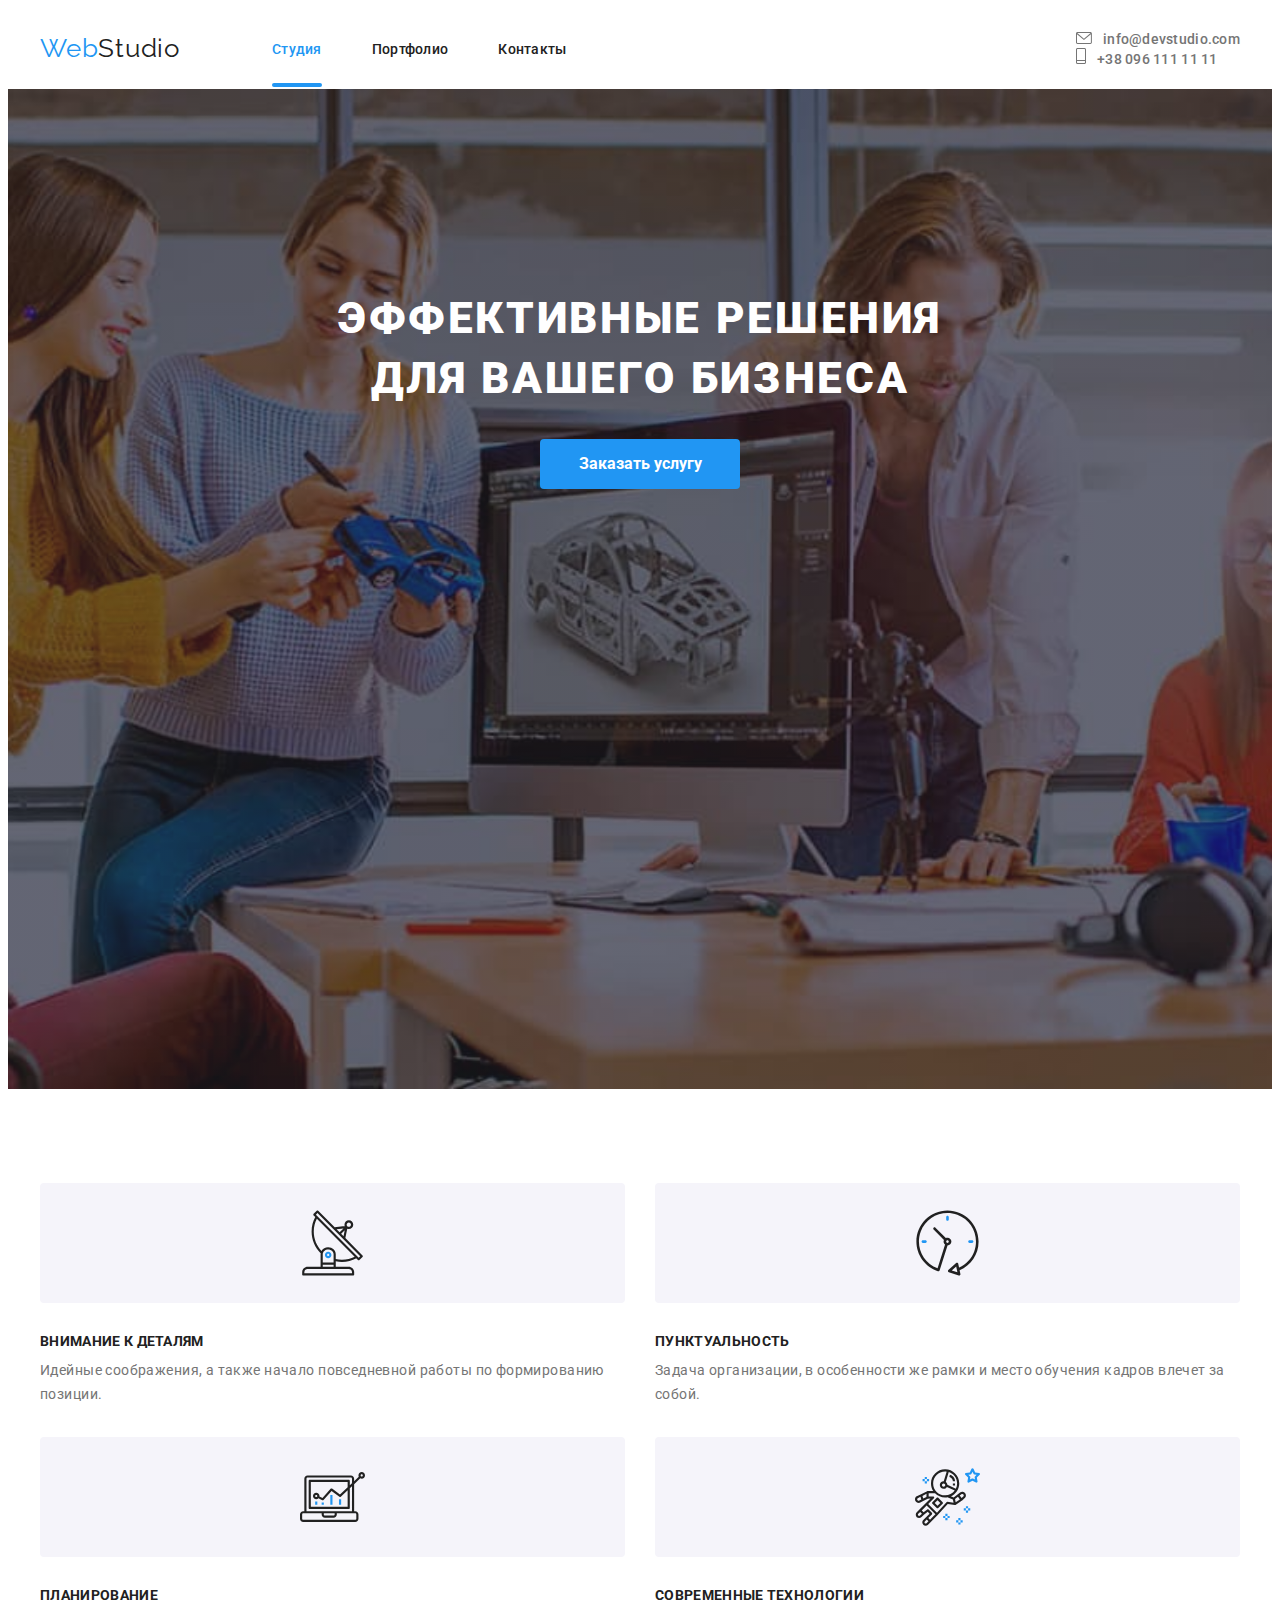
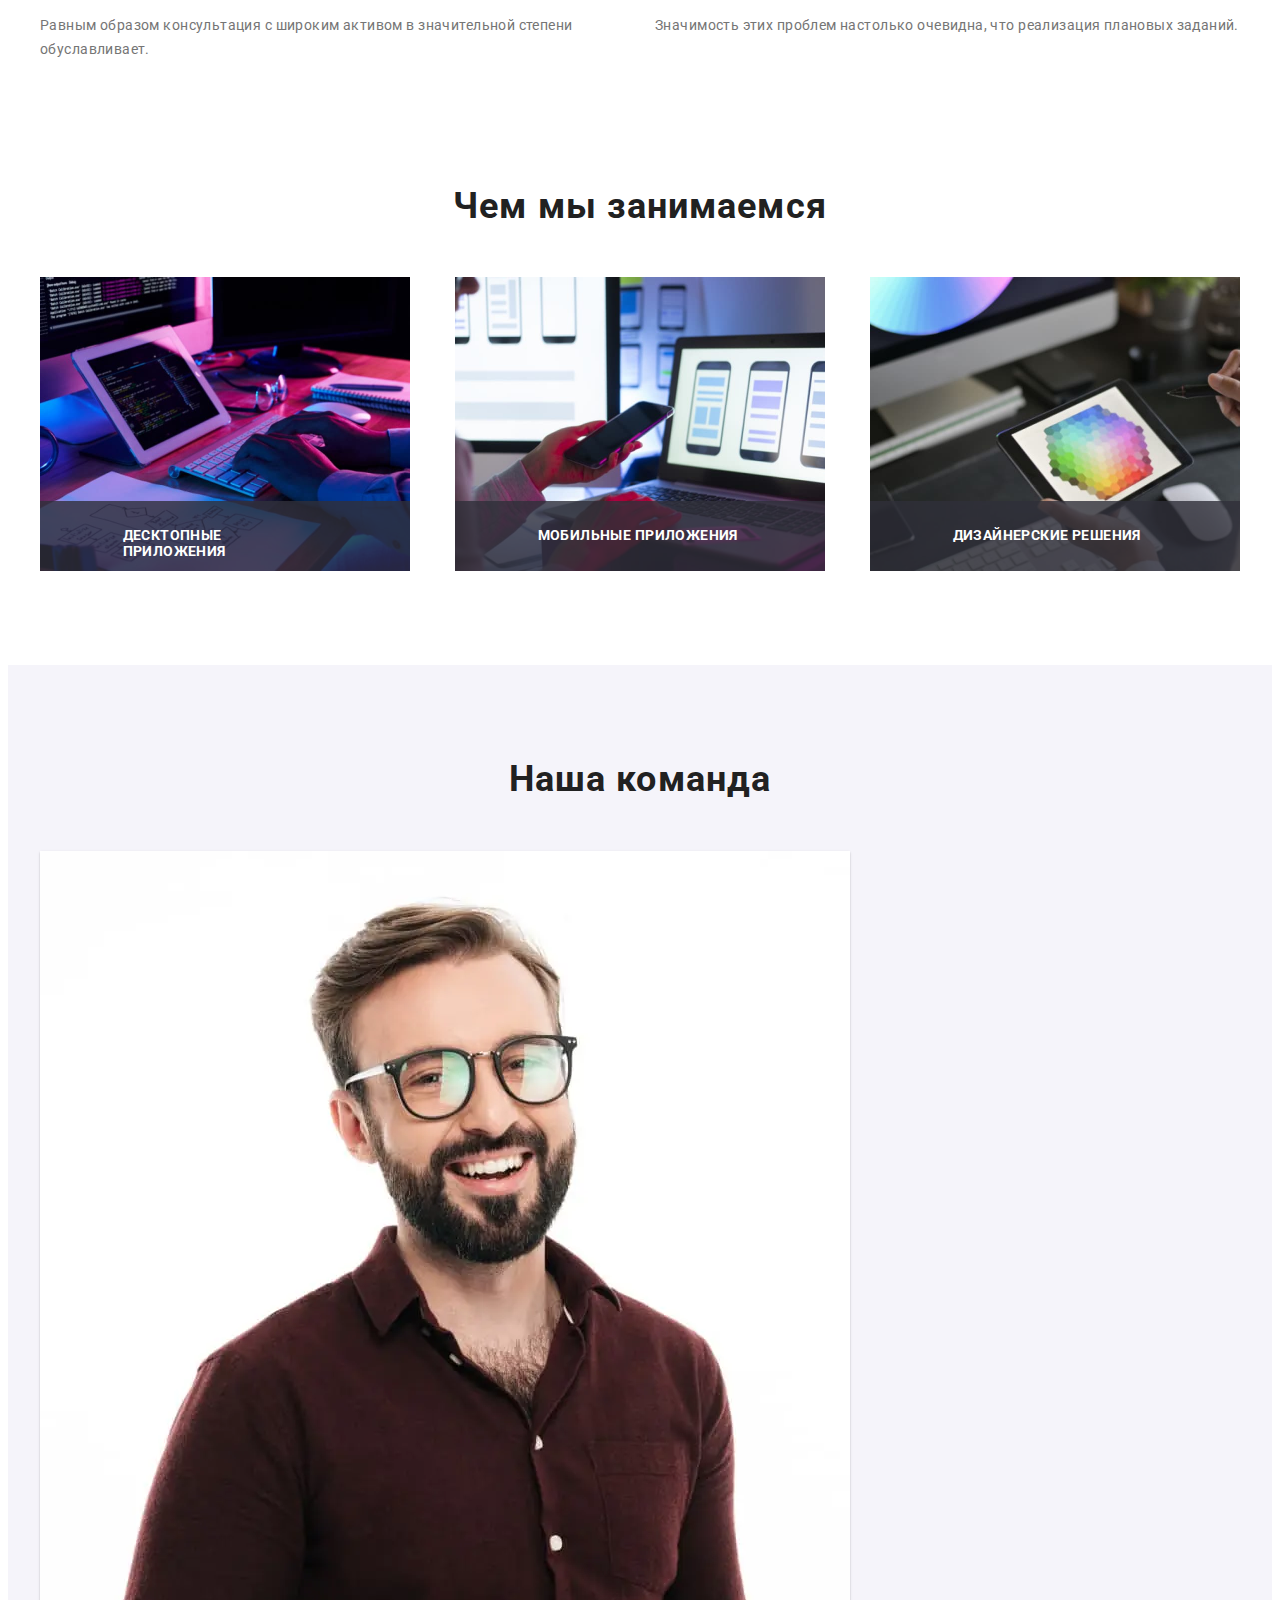
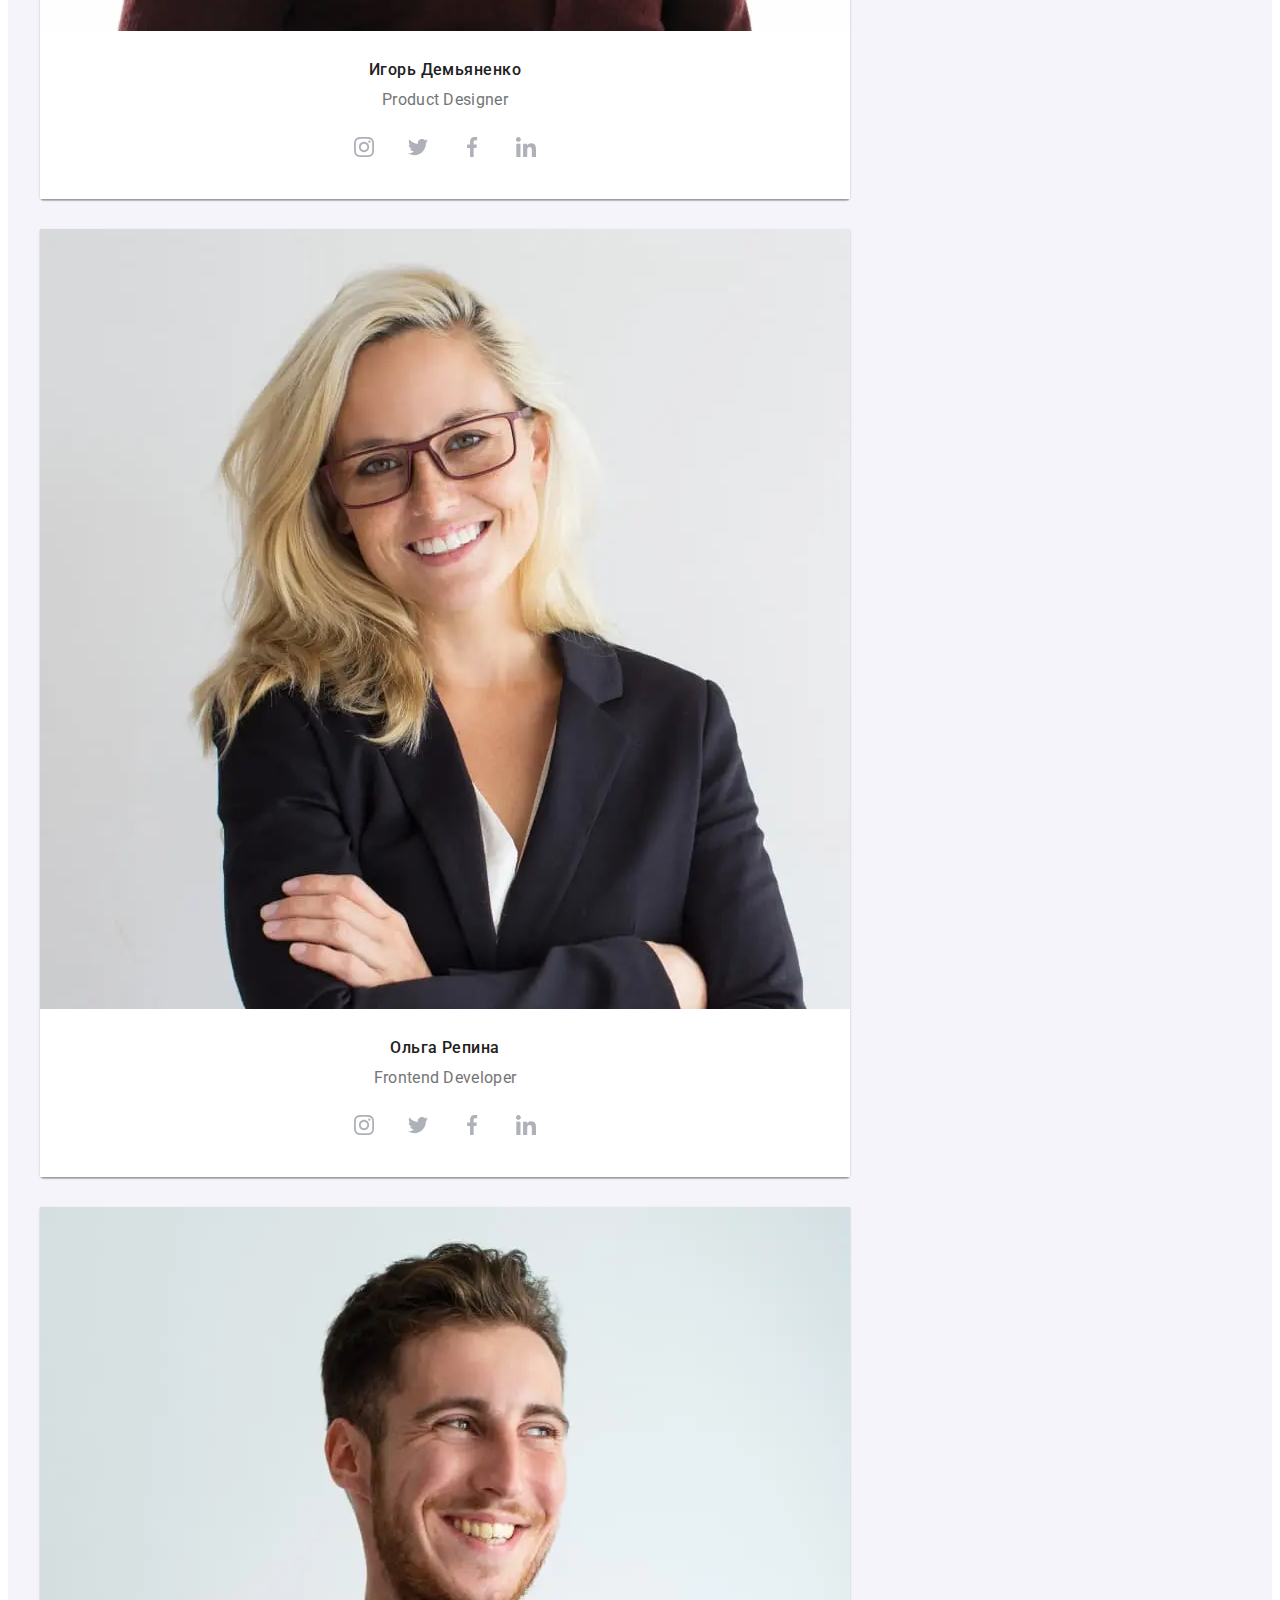
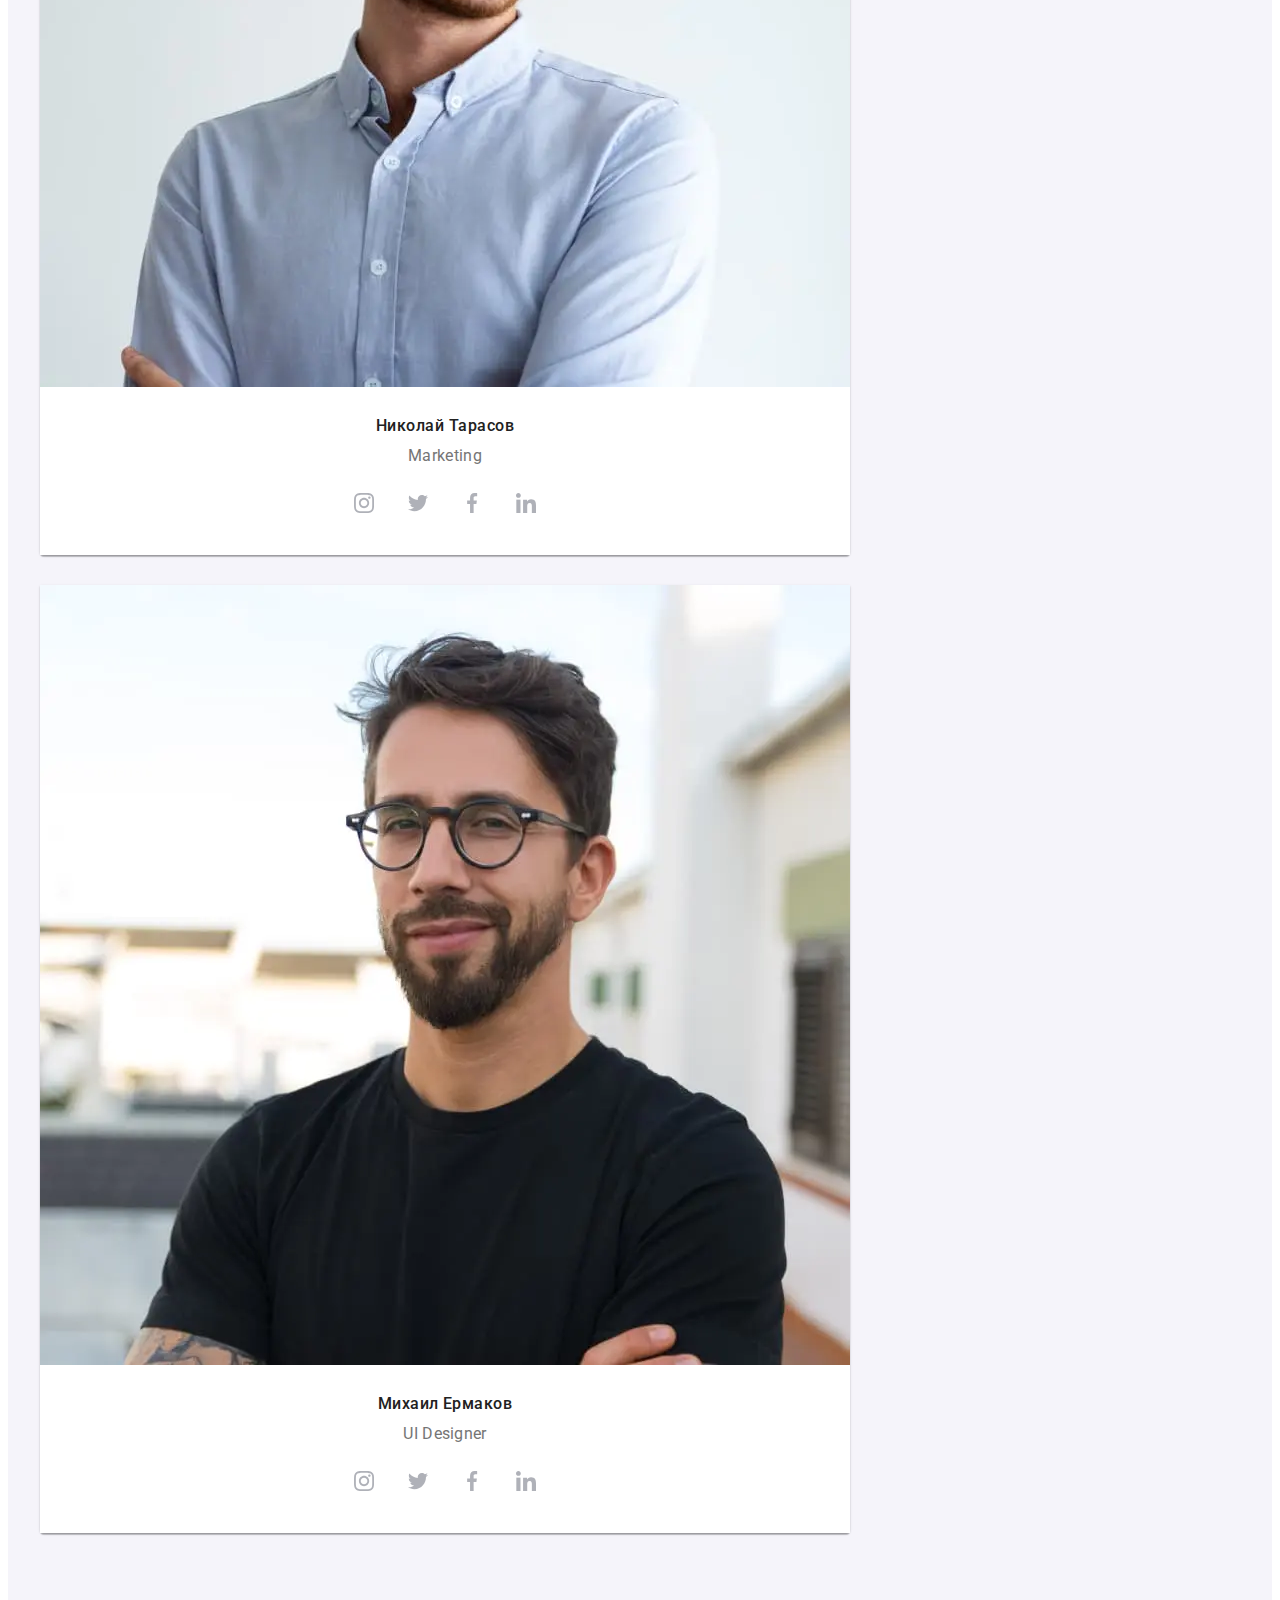
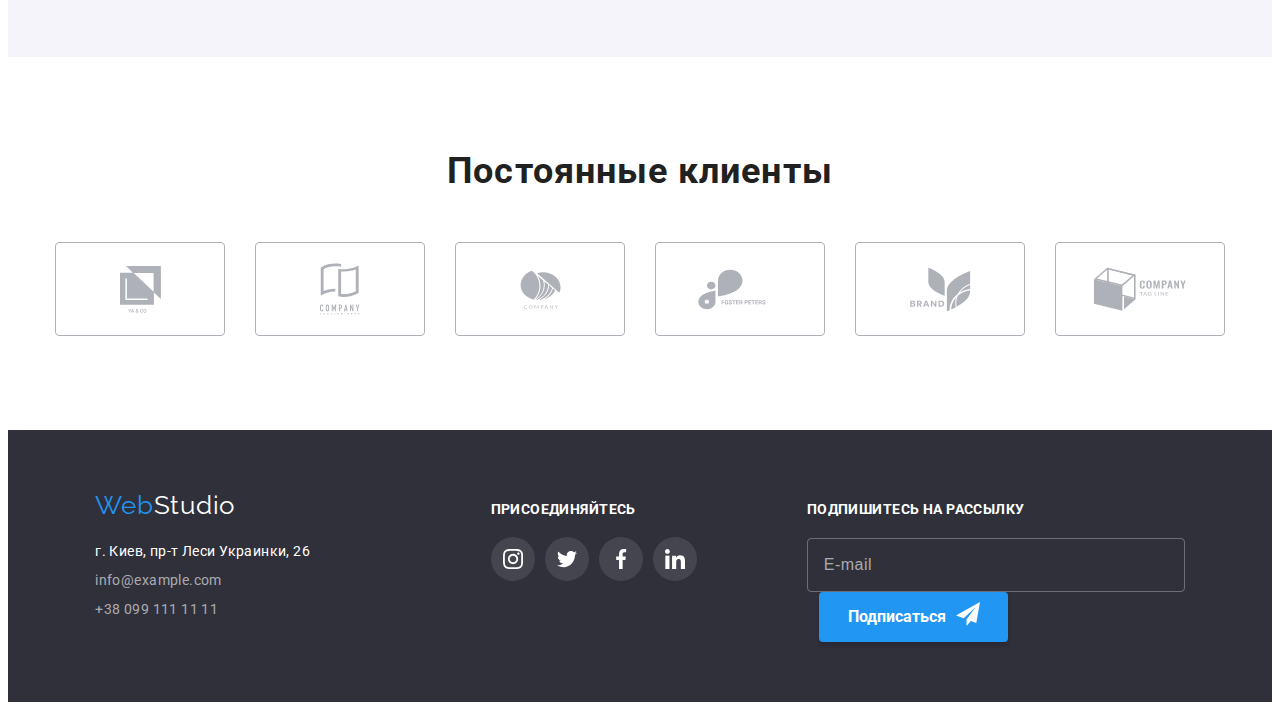
==== commit 80c99b8e: "mobile and portfolio tablet" ====
--- a/index.html
+++ b/index.html
@@ -629,42 +629,42 @@
           <ul class="clients-list">
             <li class="clients-list-item">
               <a class="clients-list-link" href="">
-                <svg class="clients-list-icon" width="170" height="92">
+                <svg class="clients-list-icon" width="41" height="47">
                   <use href="images/svg/sprite.svg#client1"></use>
                 </svg>
               </a>
             </li>
             <li class="clients-list-item">
               <a class="clients-list-link" href="">
-                <svg class="clients-list-icon" width="170" height="92">
+                <svg class="clients-list-icon" width="40" height="52">
                   <use href="images/svg/sprite.svg#client2"></use>
                 </svg>
               </a>
             </li>
             <li class="clients-list-item">
               <a class="clients-list-link" href="">
-                <svg class="clients-list-icon" width="170" height="92">
+                <svg class="clients-list-icon" width="41" height="43">
                   <use href="images/svg/sprite.svg#client3"></use>
                 </svg>
               </a>
             </li>
             <li class="clients-list-item">
               <a class="clients-list-link" href="">
-                <svg class="clients-list-icon" width="170" height="92">
+                <svg class="clients-list-icon" width="84" height="41">
                   <use href="images/svg/sprite.svg#client4"></use>
                 </svg>
               </a>
             </li>
             <li class="clients-list-item">
               <a class="clients-list-link" href="">
-                <svg class="clients-list-icon" width="170" height="92">
+                <svg class="clients-list-icon" width="63" height="45">
                   <use href="images/svg/sprite.svg#client5"></use>
                 </svg>
               </a>
             </li>
             <li class="clients-list-item">
               <a class="clients-list-link" href="">
-                <svg class="clients-list-icon" width="170" height="92">
+                <svg class="clients-list-icon" width="94" height="44">
                   <use href="images/svg/sprite.svg#client6"></use>
                 </svg>
               </a>
@@ -675,13 +675,13 @@
     </main>
     <footer class="footer">
       <div class="footer-container container">
-        <div class="container-logo-link">
-          <a href="" class="footer-logo_theme_light logo"
+        <div class="footer-container__item addres-container">
+          <a href="" class="footer-logo_theme_light page-logo logo"
             ><span class="logo-color-span">Web</span>Studio</a
           >
           <address class="footer-address">
             <ul>
-              <li class="geolocation">
+              <li class="geolocation footer-address-list-item">
                 <a
                   href="https://goo.gl/maps/PEtUD6FRup9HMeJw8"
                   target="_blank"
@@ -689,20 +689,20 @@
                   >г. Киев, пр-т Леси Украинки, 26</a
                 >
               </li>
-              <li class="footer-link-mailto">
-                <a href="mailto:info@example.com" class="footer-link"
+              <li class="footer-link-mailto footer-address-list-item">
+                <a href="mailto:info@example.com" class="footer-mail-link"
                   >info@example.com</a
                 >
               </li>
-              <li class="footer-link-tel">
-                <a href="tel:+380991111111" class="footer-link"
+              <li class="footer-link-tel footer-address-list-item">
+                <a href="tel:+380991111111" class="footer-tel-link"
                   >+38 099 111 11 11</a
                 >
               </li>
             </ul>
           </address>
         </div>
-        <div class="footer-social-container">
+        <div class="footer-container__item">
           <p class="footer-title">присоединяйтесь</p>
           <ul class="footer-list">
             <li class="footer-list-item">
@@ -735,35 +735,27 @@
             </li>
           </ul>
         </div>
-        <div class="footer-form-container">
-          <form class="form-footer">
-            <div class="form-field-footer">
-              <label for="mail" class="form-label"
-                >Подпишитесь на рассылку
-              </label>
-              <div class="footer-form-item">
-                <input
-                  class="form-input"
-                  type="mail"
-                  name="user_mail"
-                  id="mail"
-                  placeholder="Email"
-                />
-
-                <button type="submit" class="btn-subscribe">
-                  Подписаться
-                  <svg class="btn-subscribe-icon" width="24" height="24">
-                    <use href="images/svg/sprite.svg#send"></use>
-                  </svg>
-                </button>
-              </div>
-            </div>
+        <div class="footer-container__item subscribe-box">
+          <h2 class="social-title">Подпишитесь на рассылку</h2>
+          <form class="subscribe-form">
+            <input
+              type="email"
+              class="subscribe-input"
+              placeholder="E-mail"
+              required
+            />
+            <button type="submit" class="btn-subscribe modal-button-subscribe">
+              Подписаться
+              <svg class="subscribe-svg" width="24" height="24">
+                <use href="./images/svg/sprite.svg#send"></use>
+              </svg>
+            </button>
           </form>
         </div>
       </div>
     </footer>
     <div class="backdrop is-hidden" data-modal>
-      <div class="modal">
+      <div class="modal container">
         <button type="button" class="modal-button" data-modal-close>
           <svg class="modal-button-icon">
             <use href="./images/svg/sprite.svg#close-icon"></use>
--- a/css/main.min.css
+++ b/css/main.min.css
@@ -1,2 +1,2 @@
-:root{--primary-font-family: "Roboto", sans-serif;--secondary-font-family: "Raleway", sans-serif;--primary-text-color: #ffffff;--secondary-text-color: #757575;--primary-color: #2196f3;--secondary-color: #188ce8}.visually-hidden{position:absolute;width:1px;height:1px;margin:-1px;border:0;padding:0;white-space:nowrap;clip-path:inset(100%);clip:rect(0 0 0 0);overflow:hidden}body{background-color:var(--primary-text-color);color:var(--secondary-text-color);font-family:var(--primary-font-family);letter-spacing:0.02em}h1,h2,h3,h4,h5,h6,p{margin-top:0;margin-bottom:0}ul,ol{margin-top:0;margin-bottom:0;padding-left:0}img{display:block}address{font-style:normal}*{text-decoration:none;list-style-type:none}textarea{resize:none}.section{padding-top:94px;padding-bottom:94px}@media screen and (max-width: 767px){.section{padding-top:60px;padding-bottom:60px}}.container{padding-left:15px;padding-right:15px}@media screen and (min-width: 480px){.container{width:480px;margin-left:auto;margin-right:auto}}@media screen and (min-width: 768px){.container{width:768px}}@media screen and (min-width: 1200px){.container{width:1200px}}.button-hero{font-family:var(--primary-font-family);font-weight:700;font-size:16px;min-width:200px;padding:10px 12px;line-height:1.87;color:var(--primary-text-color);background:#2196f3;cursor:pointer;border-radius:4px;transition:backgroud-color 250ms cubic-bezier(0.4, 0, 0.2, 1);border:0}.button-hero:hover,.button-hero:focus{background-color:var(--secondary-color)}@media screen and (max-width: 767px){.hero-title{font-weight:900;font-size:26px;line-height:1.62;text-align:center;letter-spacing:0.06em;text-transform:uppercase;margin-bottom:30px;color:#ffffff}}@media screen and (max-width: 767px){.section-title{font-size:28px;line-height:1.17;color:#212121;text-align:center;letter-spacing:0.03em;margin-bottom:30px}}.social-list-link{display:flex;align-items:center;justify-content:center;width:44px;height:44px;border-radius:50%;transition:background-color 250ms cubic-bezier(0.4, 0, 0.2, 1)}.social-list-link:hover,.social-list-link:focus{background-color:var(--primary-color)}.social-list-icon{fill:#afb1b8;transition:fill 250ms cubic-bezier(0.4, 0, 0.2, 1)}.social-list-link:hover .social-list-icon,.social-list-link:focus .social-list-icon{fill:#fff}.social-list{display:flex;justify-content:center;margin-top:16px}.social-list-item:not(:last-child){margin-right:10px}.logo{font-family:var(--secondary-font-family);font-size:26px;line-height:1.19;letter-spacing:0.03em}.logo-color-span{color:var(--primary-color)}.header-logo_theme_dark{color:#212121;margin-right:92px}.footer-logo_theme_light{color:var(--primary-text-color);margin-bottom:20px}.backdrop{position:fixed;top:0px;left:0px;width:100%;height:100%;background-color:rgba(0,0,0,0.2);opacity:1;transition:opacity 250ms cubic-bezier(0.4, 0, 0.2, 1)}.backdrop.is-hidden{opacity:0;pointer-events:none}.backdrop.is-hidden .modal{transform:translate(-50%, -50%) scale(0.9)}.modal{position:absolute;top:50%;left:50%;padding:40px;min-height:581px;min-width:528px;background-color:#fff;box-shadow:0px 1px 3px rgba(0,0,0,0.12),0px 1px 1px rgba(0,0,0,0.14),0px 2px 1px rgba(0,0,0,0.2);border-radius:4px;transform:translate(-50%, -50%) scale(1);transition:transform 250ms cubic-bezier(0.4, 0, 0.2, 1)}.modal-button{position:absolute;top:8px;right:8px;width:30px;height:30px;border-radius:50%;background:transparent;border:1px solid rgba(0,0,0,0.1);cursor:pointer;display:flex;align-items:center;justify-content:center;transition:fill 250ms cubic-bezier(0.4, 0, 0.2, 1)}.modal-button:hover,.modal-button:focus{fill:var(--primary-color)}.modal-button-icon{width:11px;height:11px;color:#000000}.modal-title{font-size:20px;line-height:1.15;text-align:center;letter-spacing:0.03em;font-weight:700;color:#212121}.modal-form{margin-top:12px}.contact-form-field{display:block;margin-bottom:10px}.contact-form-input-wrapper{position:relative;display:block;margin-top:4px}.contact-form-input{width:100%;height:40px;padding-left:42px;border:1px solid rgba(33,33,33,0.2);border-radius:4px;transition:border-color 250ms cubic-bezier(0.4, 0, 0.2, 1)}.contact-form-input:focus{outline:none;border-color:var(--primary-color)}.contact-form-icon{position:absolute;top:50%;left:12px;transform:translateY(-50%);transition:fill 250ms cubic-bezier(0.4, 0, 0.2, 1)}.contact-form-input:focus+.contact-form-icon{fill:var(--primary-color)}.span-form{font-weight:400;font-size:12px;line-height:1.16}.contact-form-message{width:100%;height:120px;margin-top:4px;padding:12px 16px;border:1px solid rgba(33,33,33,0.2);border-radius:4px;transition:border-color 250ms cubic-bezier(0.4, 0, 0.2, 1)}.contact-form-message:focus{border-color:var(--primary-color);outline:none}.contact-form-message::placeholder{font-size:14px;line-height:1.14;color:rgba(117,117,117,0.5)}.contact-form-checkbox-label{display:flex;align-items:center;font-size:14px;line-height:1.71;margin-left:10px;letter-spacing:0.03em}.contact-form-checkbox-label::before{display:inline-block;width:16px;height:15px;border:2px solid #212121;content:"";cursor:pointer;margin-right:7px;border-radius:2px}.contact-form-checkbox:focus+.contact-form-checkbox-label::before{outline:1px solid var(--primary-color)}.contact-form-checkbox:checked+.contact-form-checkbox-label::before{background-image:url("../images/checkbox.svg");background-size:cover;background-position:center;background-color:var(--primary-color);border:2px solid var(--primary-color)}.contact-form-checkbox{background-origin:border-box}.contact-form-checkbox-wrapper{margin-bottom:30px}.contact-form-submit{display:block;margin:0 auto;width:200px;height:50px;color:var(--primary-text-color);background-color:var(--primary-color);box-shadow:0px 4px 4px rgba(0,0,0,0.15);border-radius:4px;border:0px;transition:background-color 250ms cubic-bezier(0.4, 0, 0.2, 1);cursor:pointer;font-weight:700;line-height:1.88;letter-spacing:0.06em}.contact-form-submit:hover,.contact-form-submit:focus{background-color:var(--secondary-color)}.link-treaty{color:var(--secondary-color);text-decoration:underline}@media screen and (max-width: 1199px){.backdrop{padding:73px 15px;overflow-y:scroll}}.header{position:relative;padding-top:16px;padding-bottom:16px}.header__container{display:flex;justify-content:space-between;align-items:center}@media screen and (max-width: 767px){.nav-list{display:none}.contact-link{display:none}.mobile-menu-btn{background-color:transparent;border:none;padding:0;line-height:0}.mobile-menu-btn__icon{fill:#212121}.mobile-menu-btn__icon:hover{fill:var(--primary-color)}.mobile-menu{position:absolute;top:0;left:0;width:100%;height:100vh;overflow:auto;background-color:#fff;opacity:0;visibility:hidden;pointer-events:none;transition:opacity 250ms cubic-bezier(0.4, 0, 0.2, 1),visibility 250ms cubic-bezier(0.4, 0, 0.2, 1)}.mobile-menu.is-open{opacity:1;visibility:visible;pointer-events:auto}.mobile-menu__close-btn{position:absolute;top:10px;right:15px;background-color:transparent;border:none;padding:0;line-height:0}.mobile-menu__close-btn:hover{fill:var(--primary-color)}.mobile-menu__container{position:relative;padding-top:48px;padding-bottom:302px;padding-left:40px}.burger-nav__item:not(:last-child){padding-bottom:32px}.burger-nav__link{font-weight:500;font-size:40px;line-height:47px;letter-spacing:0.02em;color:#212121}.burger-nav__link:hover{color:var(--primary-color)}.contact-menu-container{padding-left:40px;padding-bottom:48px}.menu-contact{padding-bottom:64px}.menu-contact__link-tel{font-weight:500;font-size:34px;line-height:1.17;letter-spacing:0.02em;color:var(--primary-color)}.menu-contact__item:not(:last-child){padding-bottom:30px}.menu-contact__link-email{font-weight:500;font-size:24px;line-height:1.16;letter-spacing:0.02em;color:var(--secondary-text-color)}.menu-social{display:flex}.menu-social__link{font-weight:500;font-size:18px;line-height:1.22;letter-spacing:0.02em;color:var(--primary-color)}.menu-social__item{margin-right:20px}}@media screen and (min-width: 768px){.mobile-menu-btn{display:none}.mobile-menu{display:none}}.hero{text-align:center}@media screen and (max-width: 767px){.section-hero{background-image:linear-gradient(rgba(47,48,58,0.4), rgba(47,48,58,0.4)),url("../images/hero-img-mobile/hero-img-mobile.jpg");background-size:cover;background-position:center;height:400px;padding-top:118px;padding-bottom:118px}}@media (min-device-pixel-ratio: 2), (min-resolution: 192dpi), (min-resolution: 2dppx){.section-hero{background-image:linear-gradient(rgba(47,48,58,0.4), rgba(47,48,58,0.4)),url("../images/hero-img-mobile/hero-img-mobile@2x.jpg")}}@media screen and (max-width: 767px){.about-list:not(:last-child){margin-bottom:30px}.icon-list{background-color:#f5f4fa;height:120px;display:flex;align-items:center;justify-content:center;border-radius:4px;margin-bottom:30px}.about{padding:60px 0}.title{font-weight:700;font-size:14px;line-height:16px;text-align:center;letter-spacing:0.03em;text-transform:uppercase;color:#212121}.title-text{font-size:14px;line-height:1.71;letter-spacing:0.03em}}.examples{position:relative}.examples-gallery{display:flex;justify-content:space-between}.example-gallery{display:flex;justify-content:space-between}.examples-overlay{position:relative}.examples-content{position:absolute;bottom:0;left:0;width:370px;height:70px;background-color:rgba(47,48,58,0.8)}.examples-text{position:absolute;top:50%;left:50%;transform:translate(-50%, -50%);width:205px;height:16px;font-weight:700;font-size:14px;line-height:1.14;letter-spacing:0.03em;text-transform:uppercase;color:var(--primary-text-color)}@media screen and (max-width: 1199px){.examples{display:none}}.employees-section{background:#f5f4fa}.employees-name{font-weight:500;font-size:16px;line-height:1.18;text-align:center;color:#212121;letter-spacing:0.03em;margin-bottom:10px}.employees-position{text-align:center}.employees-content-wrapper{padding:30px 32px;background-color:#fff}.employees-card{box-shadow:0px 1px 3px rgba(0,0,0,0.12),0px 1px 1px rgba(0,0,0,0.14),0px 2px 1px rgba(0,0,0,0.2);border-radius:0px 0px 4px 4px}@media screen and (max-width: 767px){.employees-card:not(:last-child){margin-bottom:30px}.employees-photo{display:block;max-width:100%;height:auto}}.clients-list-link{display:flex;align-items:center;justify-content:center;border:1px solid #afb1b8;border-radius:4px;fill:#afb1b8;transition:fill 250ms cubic-bezier(0.4, 0, 0.2, 1),border-color 250ms cubic-bezier(0.4, 0, 0.2, 1)}.clients-list-link:hover,.clients-list-link:focus{fill:var(--primary-color);border-color:var(--primary-color)}.clients-list{display:flex;flex-wrap:wrap}@media screen and (max-width: 1199px){.clients-list{display:flex;flex-wrap:wrap;margin-left:-30px;margin-top:-30px;margin-left:calc(-10px * (-1));margin-top:calc(30px * (-1))}.clients-list-item{margin-top:30px;margin-left:30px}}.footer-container{padding-bottom:60px}.footer-social-container{margin-bottom:60px}.footer-list{display:flex;justify-content:center;margin-top:20px}.footer-title{color:var(--primary-text-color);font-weight:bold;font-size:14px;letter-spacing:0.03em;text-transform:uppercase;padding-top:60px}.footer{background-color:#2f303a;text-align:center;padding-top:60px}.footer-list-link{display:flex;align-items:center;justify-content:center;width:44px;height:44px;border-radius:50%;background-color:#ffffff1a;transition:background-color 250ms cubic-bezier(0.4, 0, 0.2, 1)}.footer-list-link:hover,.footer-list-link:focus{background-color:var(--primary-color)}.footer-list-item:not(:last-child){margin-right:10px}.footer-list-icon{fill:var(--primary-text-color)}.footer-logo{font-family:var(--secondary-font-family);font-size:26px;line-height:1.19;letter-spacing:0.03em;color:var(--primary-text-color)}.geolocation{margin-bottom:9px}.footer-link-mailto{margin-bottom:9px}.address{font-style:normal;color:#fff;font-size:14px;line-height:1.71;letter-spacing:0.03em}.footer-link{font-style:normal;font-size:14px;line-height:1.71;letter-spacing:0.03em;color:rgba(255,255,255,0.6);transition:color 250ms cubic-bezier(0.4, 0, 0.2, 1)}.footer-link:focus,.footer-link:hover{color:var(--primary-color)}.form-field-footer label{font-weight:700;font-size:14px;line-height:1.14;letter-spacing:0.03em;text-transform:uppercase;color:var(--primary-text-color)}.form-field-footer input{width:100%;height:50px;display:flex;background-color:#2f303a;border:1px solid rgba(255,255,255,0.3);filter:drop-shadow(0px 4px 4px rgba(0,0,0,0.15));border-radius:4px;padding:15px 15px;color:var(--primary-text-color)}.btn-subscribe{width:200px;height:50px;background:var(--primary-color);box-shadow:0px 4px 4px rgba(0,0,0,0.15);border-radius:4px;border:0px;cursor:pointer;font-weight:700;line-height:1.88;letter-spacing:0.06em;color:var(--primary-text-color);fill:var(--primary-text-color);display:flex;align-items:center;padding-left:29px;transition:background-color 250ms cubic-bezier(0.4, 0, 0.2, 1);margin-top:20px}.btn-subscribe:hover{background-color:var(--secondary-color)}.footer-form-item{display:flex;flex-direction:column;align-items:center;margin-top:20px}.footer-logo_theme_light{display:block;align-items:center;margin-bottom:20px}.footer-address{text-align:center}
+:root{--primary-font-family: "Roboto", sans-serif;--secondary-font-family: "Raleway", sans-serif;--primary-text-color: #ffffff;--secondary-text-color: #757575;--primary-color: #2196f3;--secondary-color: #188ce8;--card-set-gap: 30px}.visually-hidden{position:absolute;width:1px;height:1px;margin:-1px;border:0;padding:0;white-space:nowrap;clip-path:inset(100%);clip:rect(0 0 0 0);overflow:hidden}body{background-color:var(--primary-text-color);color:var(--secondary-text-color);font-family:var(--primary-font-family);letter-spacing:0.02em}h1,h2,h3,h4,h5,h6,p{margin-top:0;margin-bottom:0}ul,ol{margin-top:0;margin-bottom:0;padding-left:0}img{display:block}address{font-style:normal}*{text-decoration:none;list-style-type:none}textarea{resize:none}.section{padding-top:94px;padding-bottom:94px}@media screen and (max-width: 1199px){.section{padding-top:60px;padding-bottom:60px}}.container{padding-left:15px;padding-right:15px}@media screen and (min-width: 480px){.container{width:480px;margin-left:auto;margin-right:auto}}@media screen and (min-width: 768px){.container{width:768px}}@media screen and (min-width: 1200px){.container{width:1200px}}.button-hero{font-family:var(--primary-font-family);font-weight:700;font-size:16px;min-width:200px;padding:10px 12px;line-height:1.87;color:var(--primary-text-color);background:#2196f3;cursor:pointer;border-radius:4px;transition:backgroud-color 250ms cubic-bezier(0.4, 0, 0.2, 1);border:0}.button-hero:hover,.button-hero:focus{background-color:var(--secondary-color)}@media screen and (max-width: 1199px){.hero-title{font-weight:900;font-size:26px;line-height:1.62;text-align:center;letter-spacing:0.06em;text-transform:uppercase;margin-bottom:30px;color:var(--primary-text-color)}}@media screen and (min-width: 1200px){.hero-title{font-weight:900;font-size:44px;line-height:1.36;text-align:center;letter-spacing:0.06em;text-transform:uppercase;margin-bottom:30px;color:var(--primary-text-color)}}@media screen and (max-width: 1199px){.section-title{font-size:28px;line-height:1.17;color:#212121;text-align:center;letter-spacing:0.03em;margin-bottom:30px}}.section-title{font-weight:700;font-size:28px;line-height:1.17;text-align:center;letter-spacing:0.03em;font-family:"Roboto", sans-serif;text-align:center;margin-bottom:30px;color:#212121}@media screen and (min-width: 1200px){.section-title{font-size:36px;line-height:1.16;margin-bottom:50px}}.social-list-link{display:flex;align-items:center;justify-content:center;width:44px;height:44px;border-radius:50%;transition:background-color 250ms cubic-bezier(0.4, 0, 0.2, 1)}.social-list-link:hover,.social-list-link:focus{background-color:var(--primary-color)}.social-list-icon{fill:#afb1b8;transition:fill 250ms cubic-bezier(0.4, 0, 0.2, 1)}.social-list-link:hover .social-list-icon,.social-list-link:focus .social-list-icon{fill:#fff}.social-list{display:flex;justify-content:center;margin-top:16px}.social-list-item:not(:last-child){margin-right:10px}.logo{font-family:var(--secondary-font-family);font-size:26px;line-height:1.19;letter-spacing:0.03em}.logo-color-span{color:var(--primary-color)}.header-logo_theme_dark{color:#212121;margin-right:92px}.footer-logo_theme_light{color:var(--primary-text-color);margin-bottom:20px;display:block}@media screen and (max-width: 767px){.logo{font-size:24px}}@media screen and (min-width: 768px){.header-logo_theme_dark{margin-right:88px}.logo{font-size:24px}}@media screen and (min-width: 1200px){.header-logo_theme_dark{margin-right:92px}.logo{font-size:26px}}.backdrop{position:fixed;top:0px;left:0px;width:100%;height:100%;background-color:rgba(0,0,0,0.2);opacity:1;transition:opacity 250ms cubic-bezier(0.4, 0, 0.2, 1)}.backdrop.is-hidden{opacity:0;pointer-events:none}.backdrop.is-hidden .modal{transform:translate(-50%, -50%) scale(0.9)}.modal{position:absolute;top:50%;left:50%;padding:40px;min-height:581px;min-width:528px;background-color:#fff;box-shadow:0px 1px 3px rgba(0,0,0,0.12),0px 1px 1px rgba(0,0,0,0.14),0px 2px 1px rgba(0,0,0,0.2);border-radius:4px;transform:translate(-50%, -50%) scale(1);transition:transform 250ms cubic-bezier(0.4, 0, 0.2, 1)}.modal-button{position:absolute;top:8px;right:8px;width:30px;height:30px;border-radius:50%;background:transparent;border:1px solid rgba(0,0,0,0.1);cursor:pointer;display:flex;align-items:center;justify-content:center;transition:fill 250ms cubic-bezier(0.4, 0, 0.2, 1)}.modal-button:hover,.modal-button:focus{fill:var(--primary-color)}.modal-button-icon{width:11px;height:11px;color:#000000}.modal-title{font-size:20px;line-height:1.15;text-align:center;letter-spacing:0.03em;font-weight:700;color:#212121}.modal-form{margin-top:12px}.contact-form-field{display:block;margin-bottom:10px}.contact-form-input-wrapper{position:relative;display:block;margin-top:4px}.contact-form-input{width:100%;height:40px;padding-left:42px;border:1px solid rgba(33,33,33,0.2);border-radius:4px;transition:border-color 250ms cubic-bezier(0.4, 0, 0.2, 1)}.contact-form-input:focus{outline:none;border-color:var(--primary-color)}.contact-form-icon{position:absolute;top:50%;left:12px;transform:translateY(-50%);transition:fill 250ms cubic-bezier(0.4, 0, 0.2, 1)}.contact-form-input:focus+.contact-form-icon{fill:var(--primary-color)}.span-form{font-weight:400;font-size:12px;line-height:1.16}.contact-form-message{width:100%;height:120px;margin-top:4px;padding:12px 16px;border:1px solid rgba(33,33,33,0.2);border-radius:4px;transition:border-color 250ms cubic-bezier(0.4, 0, 0.2, 1)}.contact-form-message:focus{border-color:var(--primary-color);outline:none}.contact-form-message::placeholder{font-size:14px;line-height:1.14;color:rgba(117,117,117,0.5)}.contact-form-checkbox-label{display:flex;align-items:center;font-size:14px;line-height:1.71;margin-left:10px;letter-spacing:0.03em}.contact-form-checkbox-label::before{display:inline-block;width:16px;height:15px;border:2px solid #212121;content:"";cursor:pointer;margin-right:7px;border-radius:2px}.contact-form-checkbox:focus+.contact-form-checkbox-label::before{outline:1px solid var(--primary-color)}.contact-form-checkbox:checked+.contact-form-checkbox-label::before{background-image:url("../images/checkbox.svg");background-size:cover;background-position:center;background-color:var(--primary-color);border:2px solid var(--primary-color)}.contact-form-checkbox{background-origin:border-box}.contact-form-checkbox-wrapper{margin-bottom:30px}.contact-form-submit{display:block;margin:0 auto;width:200px;height:50px;color:var(--primary-text-color);background-color:var(--primary-color);box-shadow:0px 4px 4px rgba(0,0,0,0.15);border-radius:4px;border:0px;transition:background-color 250ms cubic-bezier(0.4, 0, 0.2, 1);cursor:pointer;font-weight:700;line-height:1.88;letter-spacing:0.06em}.contact-form-submit:hover,.contact-form-submit:focus{background-color:var(--secondary-color)}.link-treaty{color:var(--secondary-color);text-decoration:underline}@media screen and (max-width: 1199px){.backdrop{padding:73px 15px;overflow-y:scroll}}@media screen and (max-width: 1199px){.modal{position:relative;padding:40px}}@media screen and (max-width: 1199px) and (min-width: 768px){.modal{max-width:450px}}.header{position:relative;padding-top:16px;padding-bottom:16px}.header__container{display:flex;justify-content:space-between;align-items:center}@media screen and (max-width: 767px){.nav-list{display:none}.contact-link{display:none}.mobile-menu-btn{background-color:transparent;border:none;padding:0;line-height:0}.mobile-menu-btn__icon{fill:#212121}.mobile-menu-btn__icon:hover{fill:var(--primary-color)}.mobile-menu{position:absolute;top:0;left:0;width:100vw;height:100vh;overflow:auto;background-color:#fff;z-index:1;opacity:0;visibility:hidden;pointer-events:none;transition:opacity 250ms cubic-bezier(0.4, 0, 0.2, 1),visibility 250ms cubic-bezier(0.4, 0, 0.2, 1)}.mobile-menu.is-open{opacity:1;visibility:visible;pointer-events:auto}.mobile-menu__close-btn{position:absolute;top:10px;right:15px;background-color:transparent;border:none;padding:0;line-height:0}.mobile-menu__close-btn:hover{fill:var(--primary-color)}.mobile-menu__container{position:relative;padding-top:48px;padding-bottom:302px;padding-left:40px}.burger-nav__item:not(:last-child){padding-bottom:32px}.burger-nav__link{font-weight:500;font-size:40px;line-height:47px;letter-spacing:0.02em;color:#212121}.burger-nav__link:hover{color:var(--primary-color)}.contact-menu-container{padding-left:40px;padding-bottom:48px}.menu-contact{padding-bottom:64px}.menu-contact__link-tel{font-weight:500;font-size:34px;line-height:1.17;letter-spacing:0.02em;color:var(--primary-color)}.menu-contact__item:not(:last-child){padding-bottom:30px}.menu-contact__link-email{font-weight:500;font-size:24px;line-height:1.16;letter-spacing:0.02em;color:var(--secondary-text-color)}.menu-social{display:flex}.menu-social__link{font-weight:500;font-size:18px;line-height:1.22;letter-spacing:0.02em;color:var(--primary-color)}.menu-social__item{margin-right:20px}}@media screen and (min-width: 768px){.header{padding:21px 0}.mobile-menu-btn{display:none}.mobile-menu{display:none}.nav-list__item:not(:last-child){margin-right:50px}.nav-list{display:flex;align-items:center}.navigation{display:flex;align-items:center}}.header-border{border:1px solid #ececec}.nav-list__link{font-weight:500;font-size:14px;line-height:1.14;letter-spacing:0.02em;color:#212121;transition:color 250ms cubic-bezier(0.4, 0, 0.2, 1);position:relative;padding-bottom:30px}.nav-list__link::after{content:"";position:absolute;left:0;bottom:0;display:block;width:100%;height:4px;border-radius:2px;background-color:var(--primary-color);opacity:0;transition:opacity 250ms cubic-bezier(0.4, 0, 0.2, 1)}.nav-list__link:hover::after,.nav-list__link:focus::after,.nav-list__link.active::after{opacity:1}.nav-list__link:hover,.nav-list__link:focus{color:var(--primary-color)}.nav-list__link.active{color:var(--primary-color)}.contact-list__link{font-weight:500;font-size:14px;line-height:1.14;letter-spacing:0.02em;color:var(--secondary-text-color);align-items:center;transition:color 250ms cubic-bezier(0.4, 0, 0.2, 1)}.contact-list__link:focus,.contact-list__link:hover{color:var(--primary-color)}.contact-list__icon{fill:var(--secondary-text-color);margin-right:8px;transition:fill 250ms cubic-bezier(0.4, 0, 0.2, 1)}.contact-list__link:hover .contact-list__icon,.contact-list__link:focus .contact-list__icon{fill:var(--primary-color)}.hero{text-align:center}@media screen and (max-width: 767px){.section-hero{background-image:linear-gradient(rgba(47,48,58,0.4), rgba(47,48,58,0.4)),url("../images/hero-img-mobile/hero-img-mobile.jpg");background-size:cover;background-position:center;background-color:#c4c4c4;height:400px;padding-top:118px;padding-bottom:118px}}@media (min-device-pixel-ratio: 2), (min-resolution: 192dpi), (min-resolution: 2dppx){.section-hero{background-image:linear-gradient(rgba(47,48,58,0.4), rgba(47,48,58,0.4)),url("../images/hero-img-mobile/hero-img-mobile@2x.jpg")}}@media screen and (min-width: 768px){.section-hero{background-image:linear-gradient(rgba(47,48,58,0.4), rgba(47,48,58,0.4)),url("../images/hero-img-tablet/hero-img-tablet.jpg");background-size:cover;background-position:center;background-color:#c4c4c4;height:400px;padding-top:118px;padding-bottom:118px}}@media screen and (min-width: 768px) and (min-device-pixel-ratio: 2), screen and (min-width: 768px) and (min-resolution: 192dpi), screen and (min-width: 768px) and (min-resolution: 2dppx){.section-hero{background-image:linear-gradient(rgba(47,48,58,0.4), rgba(47,48,58,0.4)),url("../images/hero-img-tablet/hero-img-tablet@2x.jpg")}}@media screen and (min-width: 1200px){.section-hero{background-image:linear-gradient(rgba(47,48,58,0.4), rgba(47,48,58,0.4)),url("../images/Img10.jpg");background-size:cover;background-position:center;background-color:#c4c4c4;height:600px;padding-top:200px;padding-bottom:200px}}@media screen and (min-width: 1200px) and (min-device-pixel-ratio: 2), screen and (min-width: 1200px) and (min-resolution: 192dpi), screen and (min-width: 1200px) and (min-resolution: 2dppx){.section-hero{background-image:linear-gradient(rgba(47,48,58,0.4), rgba(47,48,58,0.4)),url("../images/Img10@2x.jpg")}}.title-text{font-size:14px;line-height:1.71;letter-spacing:0.03em}@media screen and (max-width: 767px){.about-list:not(:last-child){margin-bottom:30px}.icon-list{background-color:#f5f4fa;height:120px;display:flex;align-items:center;justify-content:center;border-radius:4px;margin-bottom:30px}.title{font-weight:700;font-size:14px;line-height:16px;text-align:center;letter-spacing:0.03em;text-transform:uppercase;color:#212121}.title-text{font-size:14px;line-height:1.71;letter-spacing:0.03em}}.title{margin-top:0px;margin-bottom:10px;color:#212121;text-transform:uppercase;font-size:14px;font-weight:700;line-height:1.14;text-align:center}@media screen and (min-width: 768px){.icon-list{background-color:#f5f4fa;height:120px;display:flex;align-items:center;justify-content:center;border-radius:4px;margin-bottom:30px}.feature-list{display:flex;flex-wrap:wrap}.title{line-height:1.17}}@media screen and (max-width: 1199px){.about{padding:60px 0}}@media screen and (min-width: 1200px){.about{padding-top:94px}}.title{margin-top:0px;margin-bottom:10px;color:#212121;text-transform:uppercase;font-size:14px;font-weight:700;line-height:1.14;text-align:center}@media screen and (min-width: 768px){.title{line-height:1.17;text-align:start}.feature-list{display:flex;flex-wrap:wrap;margin-left:-30px}.about-list{flex-basis:calc((100% - 60px) / 2);margin-left:30px;margin-bottom:30px}}.examples{position:relative}.examples-gallery{display:flex;justify-content:space-between}.example-gallery{display:flex;justify-content:space-between}.examples-overlay{position:relative}.examples-content{position:absolute;bottom:0;left:0;width:370px;height:70px;background-color:rgba(47,48,58,0.8)}.examples-text{position:absolute;top:50%;left:50%;transform:translate(-50%, -50%);width:205px;height:16px;font-weight:700;font-size:14px;line-height:1.14;letter-spacing:0.03em;text-transform:uppercase;color:var(--primary-text-color)}@media screen and (max-width: 1199px){.examples{display:none}}.employees-section{background:#f5f4fa}.employees-name{font-weight:500;font-size:16px;line-height:1.18;text-align:center;color:#212121;letter-spacing:0.03em;margin-bottom:10px}.employees-position{text-align:center}.employees-content-wrapper{padding:30px 32px;background-color:#fff}.employees-card{box-shadow:0px 1px 3px rgba(0,0,0,0.12),0px 1px 1px rgba(0,0,0,0.14),0px 2px 1px rgba(0,0,0,0.2);border-radius:0px 0px 4px 4px}@media screen and (max-width: 767px){.employees-card:not(:last-child){margin-bottom:30px}.employees-photo{display:block;max-width:100%;height:auto}}@media screen and (min-width: 768px){.employees{display:flex;flex-wrap:wrap;margin-left:-30px}.employees-card{flex-basis:calc((100% - 60px) / 2);margin-left:30px;margin-bottom:30px}}.clients-list{display:flex;flex-wrap:wrap;justify-content:center;align-items:center;margin-top:calc(-1 * var(--card-set-gap));margin-left:calc(-1 * var(--card-set-gap))}@media screen and (min-width: 1200px){.clients-list-item{flex-basis:auto;width:170px}}.clients-list-link{display:flex;justify-content:center;align-items:center;height:92px;color:#afb1b8;border-radius:4px;border:solid 1px;transition:color 250ms cubic-bezier(0.4, 0, 0.2, 1),border-color 250ms cubic-bezier(0.4, 0, 0.2, 1)}.clients-list-link:hover,.clients-list-link:focus{color:var(--primary-color)}.clients-list-icon{fill:#afb1b8}.clients-list-link:hover .clients-list-icon,.clients-list-link:focus .clients-list-icon{fill:var(--primary-color)}.clients-list-item{margin-top:var(--card-set-gap);margin-left:var(--card-set-gap)}.clients-list-item{margin-top:var(--card-set-gap);margin-left:var(--card-set-gap);flex-basis:calc(100% / 2 - var(--card-set-gap))}@media screen and (min-width: 768px){.clients-list-item{flex-basis:calc(100% / 3 - var(--card-set-gap))}}@media screen and (min-width: 1200px){.clients-list-item{flex-basis:auto;width:170px}}.footer{background-color:#2f303a;padding-top:60px;padding-bottom:60px}.footer-container{display:flex;flex-direction:column;justify-content:center;text-align:center}@media screen and (min-width: 768px){.footer-container{align-items:baseline;justify-content:space-around;flex-wrap:wrap;flex-direction:row}}@media screen and (min-width: 1200px){.footer-container{text-align:start}}@media screen and (max-width: 1200px){.footer-container__item:not(:last-child){margin-bottom:60px}}.page-logo{display:block;margin-bottom:20px}.footer-address-list-item:not(:last-child){margin-bottom:10px}.address{font-style:normal;font-weight:400;font-size:14px;line-height:1.71px;letter-spacing:0.03em;color:#fff;transition:color 250ms cubic-bezier(0.4, 0, 0.2, 1)}.footer-mail-link{font-style:normal;font-weight:400;font-size:14px;line-height:1.71px;letter-spacing:0.03em;color:rgba(255,255,255,0.6);transition:color 250ms cubic-bezier(0.4, 0, 0.2, 1)}.footer-mail-link:hover,.footer-mail-link:focus{color:var(--primary-color)}.footer-tel-link{font-style:normal;font-weight:400;font-size:14px;line-height:1.71px;letter-spacing:0.03em;color:rgba(255,255,255,0.6);transition:color 250ms cubic-bezier(0.4, 0, 0.2, 1)}.footer-tel-link:hover,.footer-tel-link:focus{color:var(--primary-color)}@media screen and (min-width: 1200px){.addres-container{margin-right:70px}}.footer-title{font-weight:700;font-weight:bold;font-size:14px;letter-spacing:0.03em;text-transform:uppercase;color:var(--primary-text-color);margin-bottom:20px}.footer-list{display:flex;justify-content:space-between;justify-content:center;margin-top:20px}.footer-list-item:not(:last-child){margin-right:10px}.footer-list-link{display:flex;align-items:center;justify-content:center;width:44px;height:44px;border-radius:50%;background-color:#ffffff1a;transition:background-color 250ms cubic-bezier(0.4, 0, 0.2, 1)}.footer-list-link:hover,.footer-list-link:focus{background-color:var(--primary-color)}.footer-list-icon{fill:var(--primary-text-color)}@media screen and (max-width: 480px){.subscribe-box{width:100%}}.social-title{font-weight:700;font-size:14px;line-height:1.14;letter-spacing:0.03em;text-transform:uppercase;color:#fff;margin-bottom:20px}.subscribe-input::placeholder{font-weight:400;font-size:16px;line-height:1.25;letter-spacing:0.03em;color:rgba(255,255,255,0.6)}.subscribe-input{width:100%;height:50px;padding-left:16px;align-items:center;background-color:transparent;border:1px solid rgba(255,255,255,0.3);border-radius:4px;font-weight:400;font-size:16px;line-height:1.25;letter-spacing:0.03em;color:#ffffff}@media screen and (min-width: 480px){.subscribe-input{width:450px}}@media screen and (min-width: 1200px){.subscribe-input{width:358px}}@media screen and (max-width: 1200px){.subscribe-input{margin-bottom:20px}}.subscribe-svg{fill:#fff;margin-left:10px}.footer-form-item{display:flex;flex-direction:column;align-items:center;margin-top:20px}.btn-subscribe-icon{margin-left:10px}.form-footer{display:flex;align-items:center;justify-items:center;flex-direction:column}.btn-subscribe{display:flex;padding-left:32px;padding-right:32px;padding-top:10px;padding-bottom:10px;margin-left:auto;margin-right:auto;background:var(--primary-color);box-shadow:0px 4px 4px rgba(0,0,0,0.15);border-radius:4px;border:0;color:var(--primary-text-color);cursor:pointer;font-family:var(--primary-font-family);font-style:normal;font-weight:700;font-size:16px;line-height:1.87;transition:background-color 250ms cubic-bezier(0.4, 0, 0.2, 1)}.modal-button:hover,.modal-button:focus{background:#188ce8}.modal-button-subscribe{padding-left:29px;padding-right:28px}@media screen and (min-width: 1200px){.modal-button-subscribe{margin-left:12px}}
 /*# sourceMappingURL=main.min.css.map */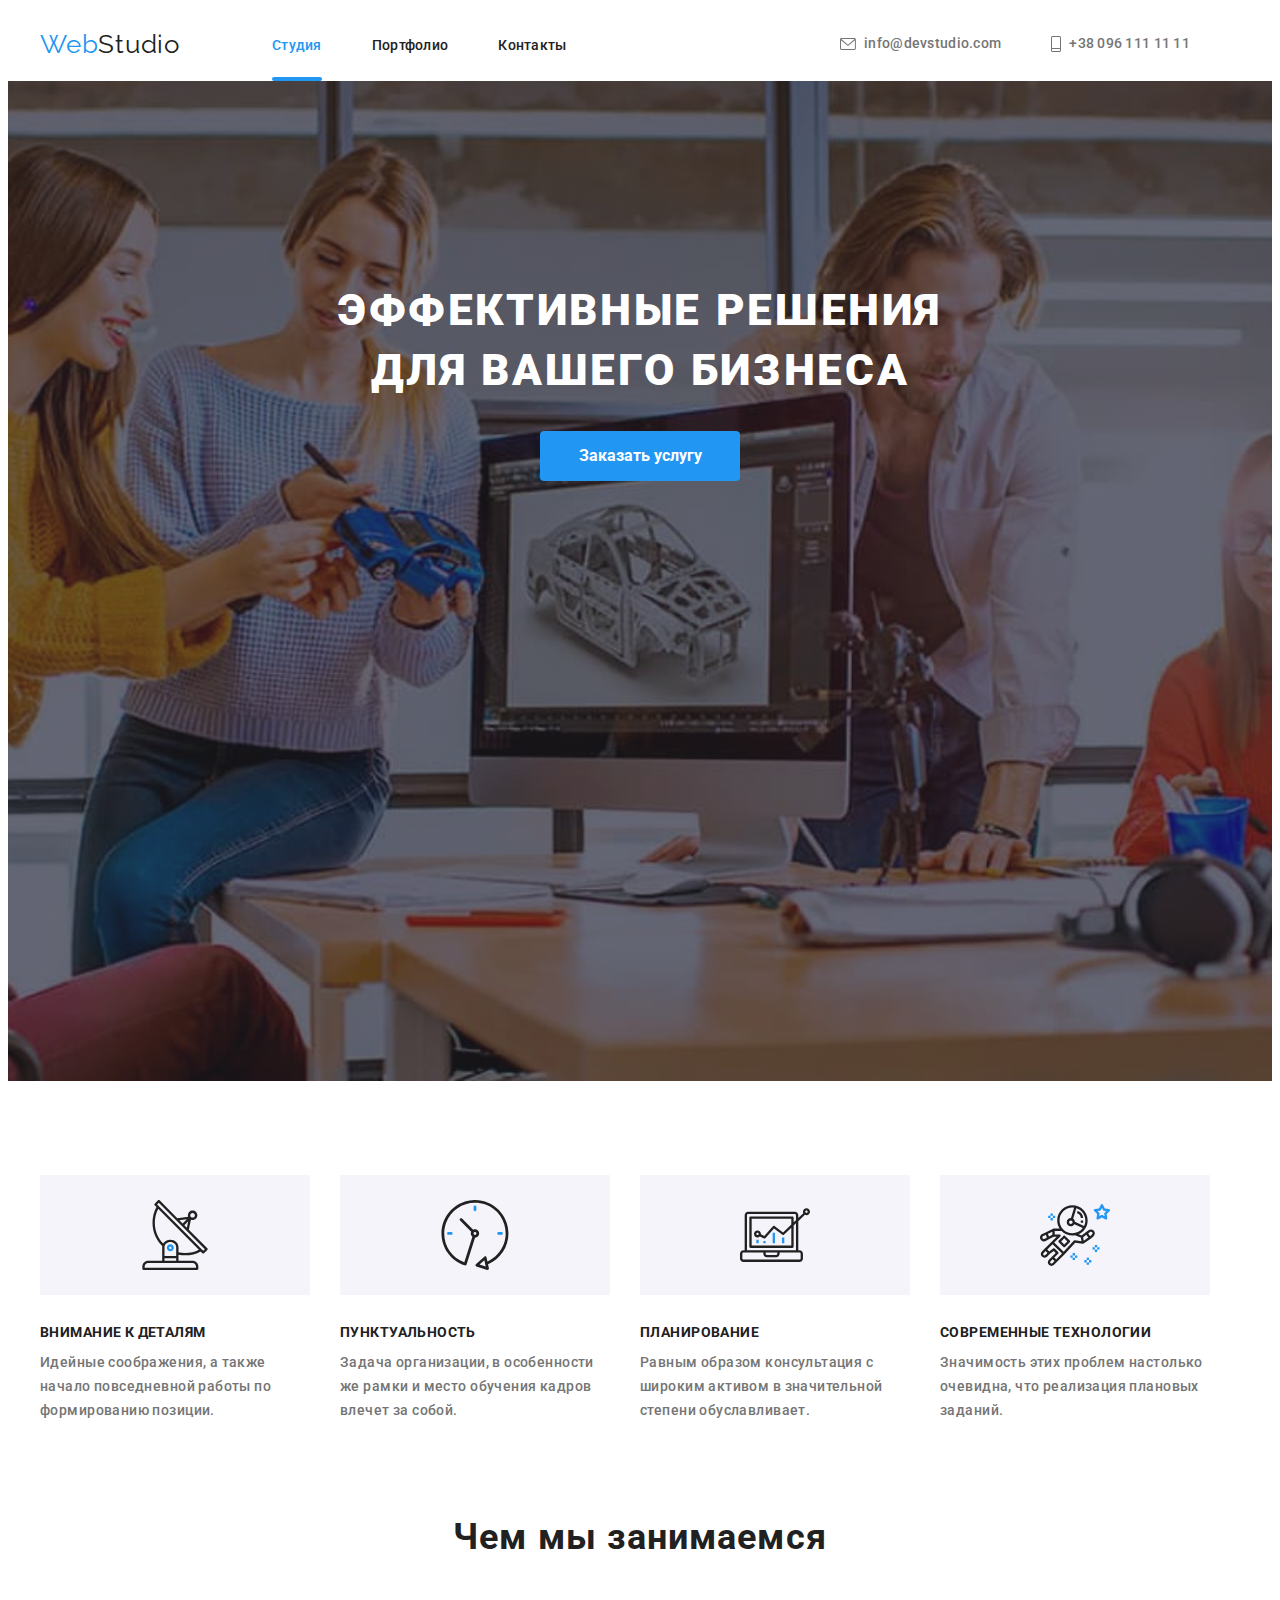
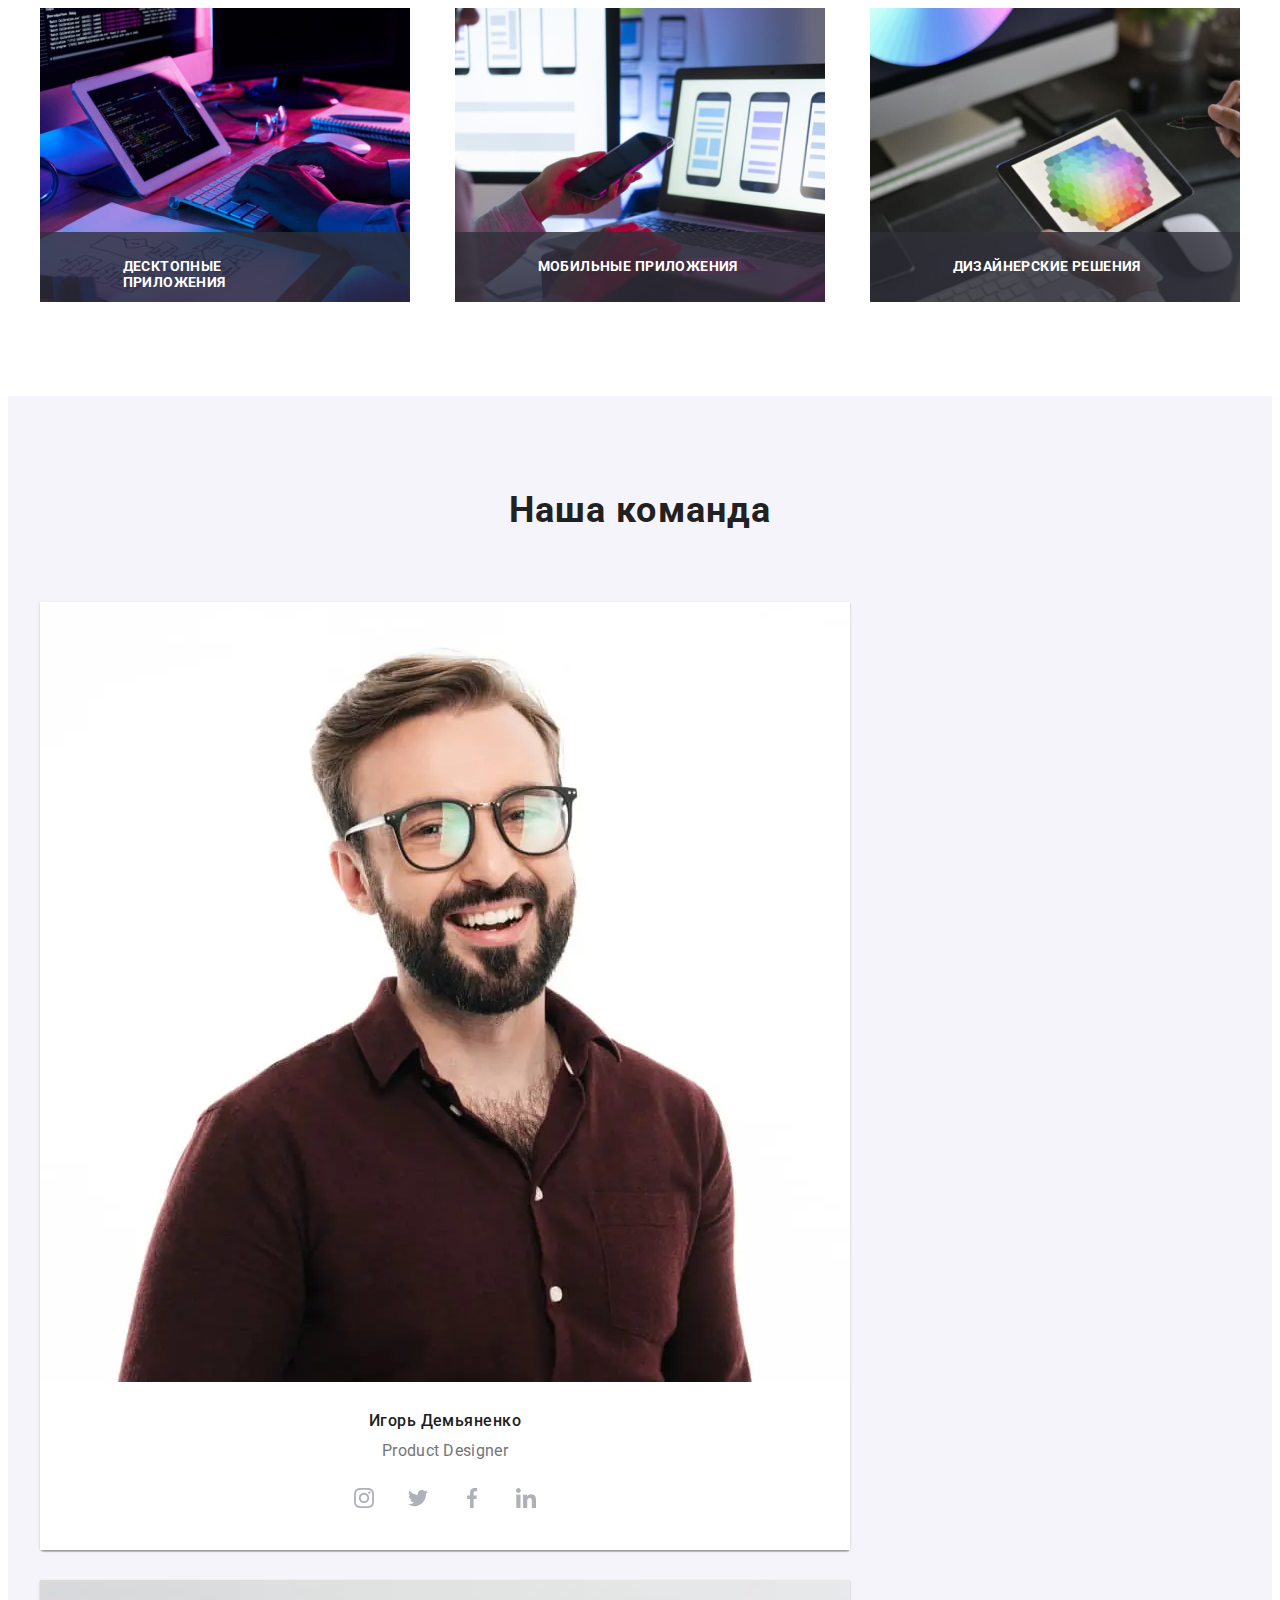
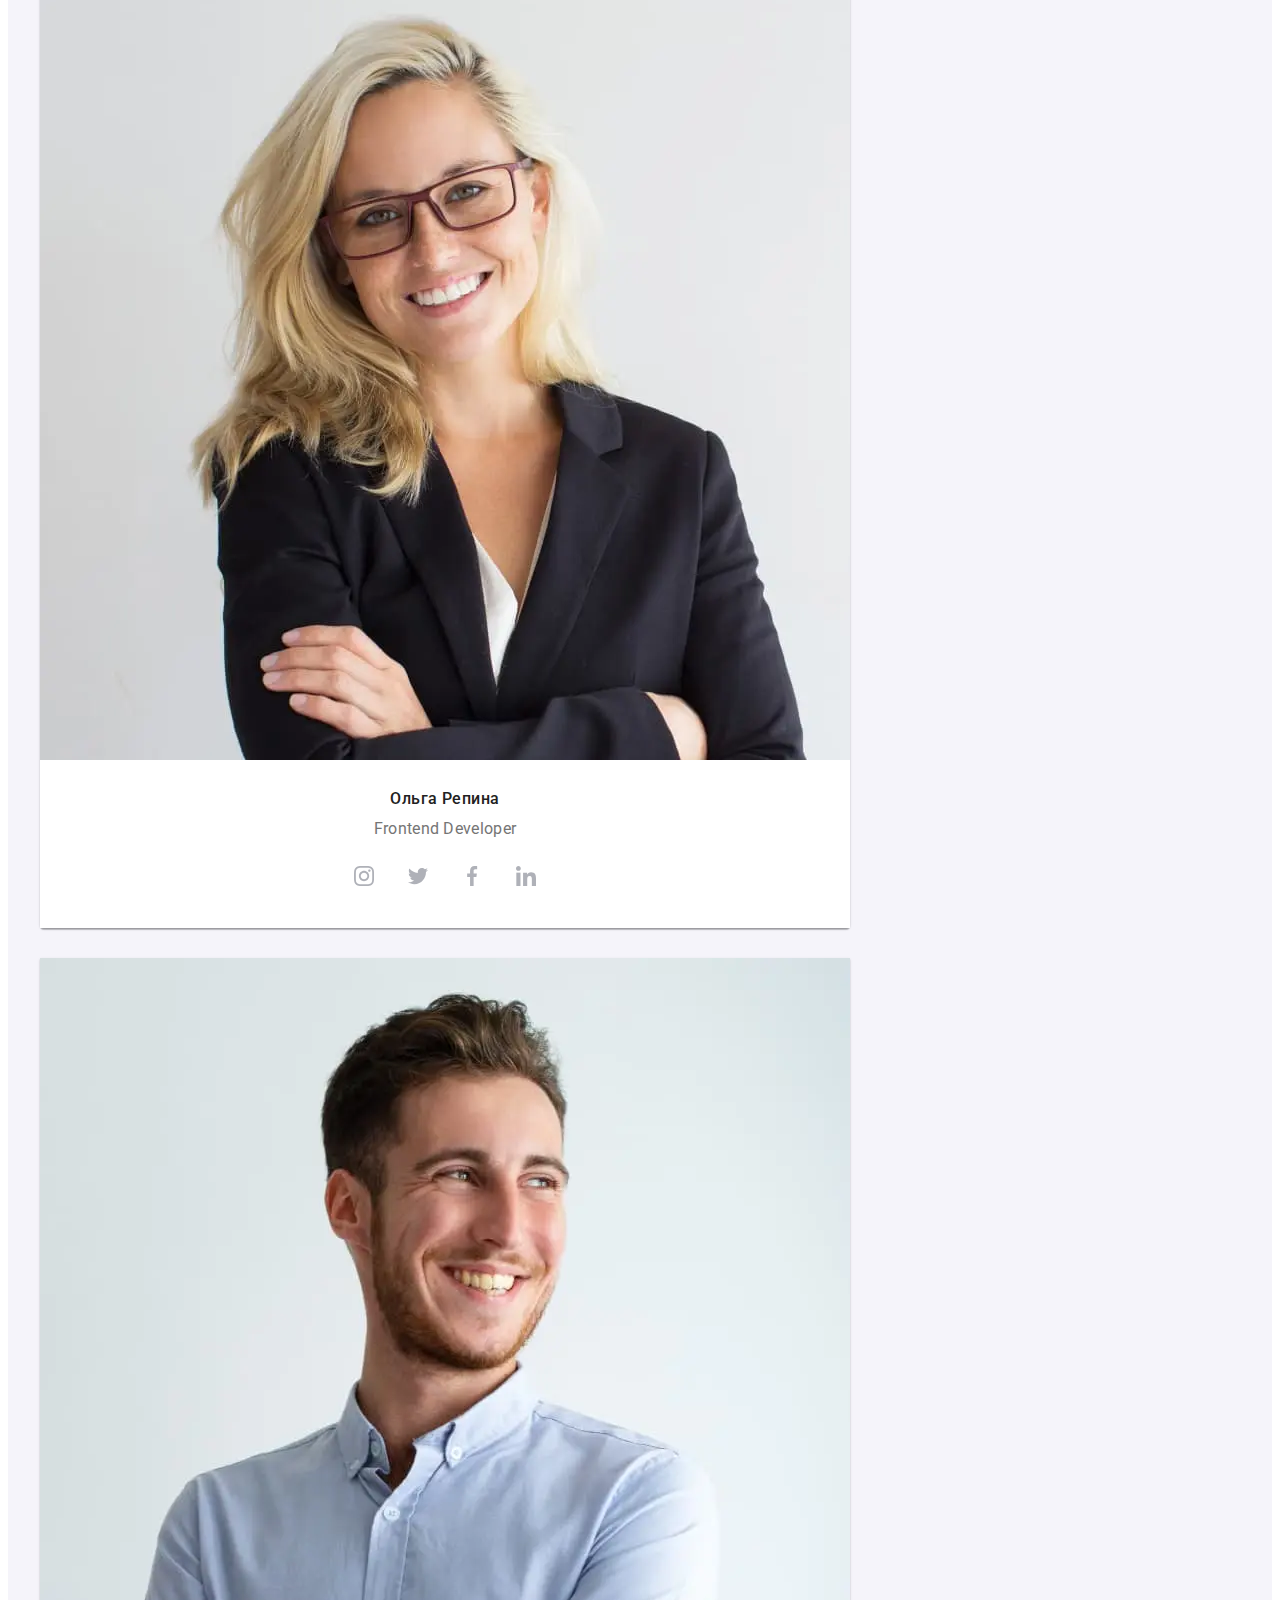
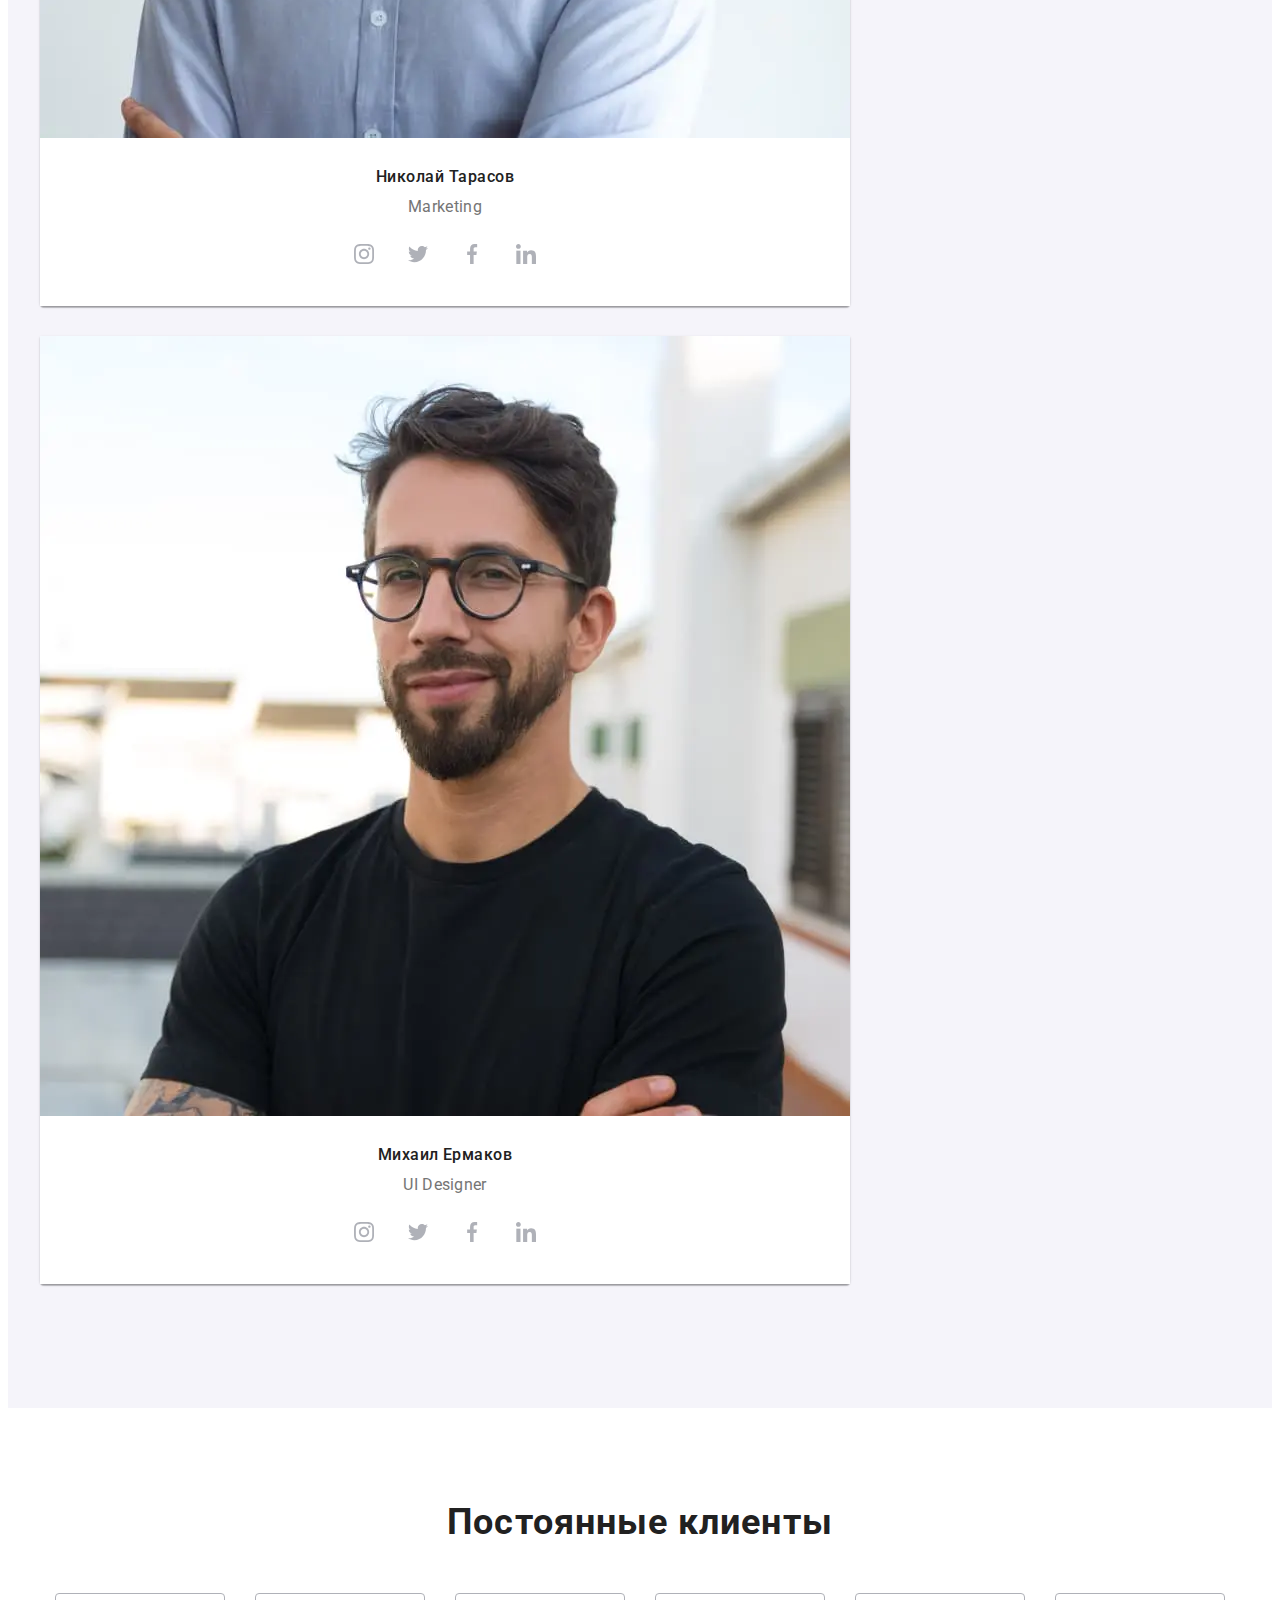
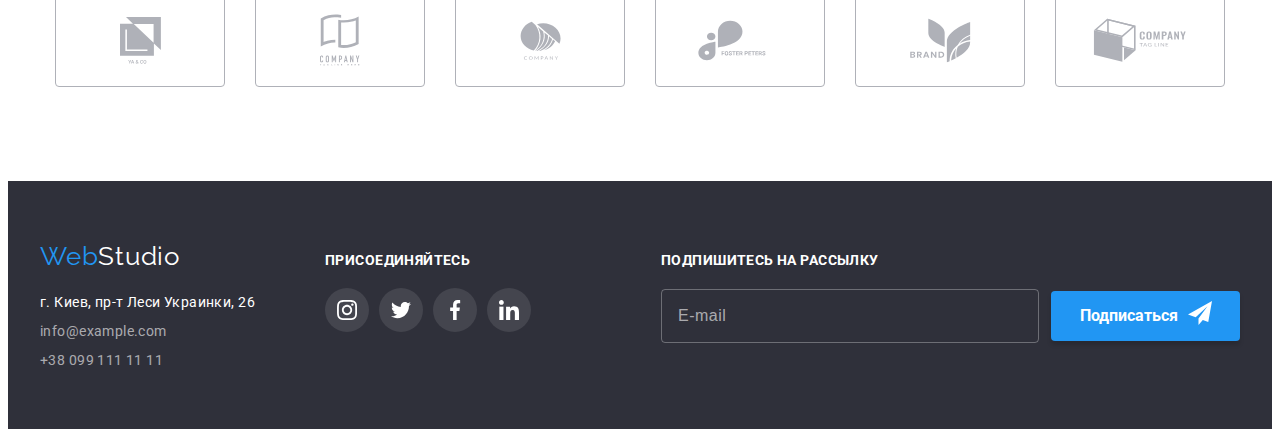
==== commit c82e2105: "end" ====
--- a/index.html
+++ b/index.html
@@ -133,7 +133,7 @@
           <ul class="feature-list">
             <li class="about-list">
               <div class="icon-list">
-                <svg class="icon-antenna" width="65" height="70">
+                <svg class="icon-antenna spc-svg">
                   <use href="images/svg/sprite.svg#antenna"></use>
                 </svg>
               </div>
@@ -145,7 +145,7 @@
             </li>
             <li class="about-list">
               <div class="icon-list">
-                <svg class="icon-clock" width="65" height="70">
+                <svg class="icon-clock spc-svg">
                   <use href="images/svg/sprite.svg#clock"></use>
                 </svg>
               </div>
@@ -157,7 +157,7 @@
             </li>
             <li class="about-list">
               <div class="icon-list">
-                <svg class="icon-diagram" width="65" height="70">
+                <svg class="icon-diagram spc-svg">
                   <use href="images/svg/sprite.svg#diagram"></use>
                 </svg>
               </div>
@@ -169,7 +169,7 @@
             </li>
             <li class="about-list">
               <div class="icon-list">
-                <svg class="icon-astronaut" width="65" height="70">
+                <svg class="icon-astronaut spc-svg">
                   <use href="images/svg/sprite.svg#astronaut"></use>
                 </svg>
               </div>
@@ -239,7 +239,7 @@
       </section>
       <section class="employees-section section">
         <div class="container">
-          <h2 class="section-title">Наша команда</h2>
+          <h2 class="section-title employees-title">Наша команда</h2>
           <ul class="employees">
             <li class="employees-card">
               <picture>
--- a/css/main.min.css
+++ b/css/main.min.css
@@ -1,2 +1,2 @@
-:root{--primary-font-family: "Roboto", sans-serif;--secondary-font-family: "Raleway", sans-serif;--primary-text-color: #ffffff;--secondary-text-color: #757575;--primary-color: #2196f3;--secondary-color: #188ce8;--card-set-gap: 30px}.visually-hidden{position:absolute;width:1px;height:1px;margin:-1px;border:0;padding:0;white-space:nowrap;clip-path:inset(100%);clip:rect(0 0 0 0);overflow:hidden}body{background-color:var(--primary-text-color);color:var(--secondary-text-color);font-family:var(--primary-font-family);letter-spacing:0.02em}h1,h2,h3,h4,h5,h6,p{margin-top:0;margin-bottom:0}ul,ol{margin-top:0;margin-bottom:0;padding-left:0}img{display:block}address{font-style:normal}*{text-decoration:none;list-style-type:none}textarea{resize:none}.section{padding-top:94px;padding-bottom:94px}@media screen and (max-width: 1199px){.section{padding-top:60px;padding-bottom:60px}}.container{padding-left:15px;padding-right:15px}@media screen and (min-width: 480px){.container{width:480px;margin-left:auto;margin-right:auto}}@media screen and (min-width: 768px){.container{width:768px}}@media screen and (min-width: 1200px){.container{width:1200px}}.button-hero{font-family:var(--primary-font-family);font-weight:700;font-size:16px;min-width:200px;padding:10px 12px;line-height:1.87;color:var(--primary-text-color);background:#2196f3;cursor:pointer;border-radius:4px;transition:backgroud-color 250ms cubic-bezier(0.4, 0, 0.2, 1);border:0}.button-hero:hover,.button-hero:focus{background-color:var(--secondary-color)}@media screen and (max-width: 1199px){.hero-title{font-weight:900;font-size:26px;line-height:1.62;text-align:center;letter-spacing:0.06em;text-transform:uppercase;margin-bottom:30px;color:var(--primary-text-color)}}@media screen and (min-width: 1200px){.hero-title{font-weight:900;font-size:44px;line-height:1.36;text-align:center;letter-spacing:0.06em;text-transform:uppercase;margin-bottom:30px;color:var(--primary-text-color)}}@media screen and (max-width: 1199px){.section-title{font-size:28px;line-height:1.17;color:#212121;text-align:center;letter-spacing:0.03em;margin-bottom:30px}}.section-title{font-weight:700;font-size:28px;line-height:1.17;text-align:center;letter-spacing:0.03em;font-family:"Roboto", sans-serif;text-align:center;margin-bottom:30px;color:#212121}@media screen and (min-width: 1200px){.section-title{font-size:36px;line-height:1.16;margin-bottom:50px}}.social-list-link{display:flex;align-items:center;justify-content:center;width:44px;height:44px;border-radius:50%;transition:background-color 250ms cubic-bezier(0.4, 0, 0.2, 1)}.social-list-link:hover,.social-list-link:focus{background-color:var(--primary-color)}.social-list-icon{fill:#afb1b8;transition:fill 250ms cubic-bezier(0.4, 0, 0.2, 1)}.social-list-link:hover .social-list-icon,.social-list-link:focus .social-list-icon{fill:#fff}.social-list{display:flex;justify-content:center;margin-top:16px}.social-list-item:not(:last-child){margin-right:10px}.logo{font-family:var(--secondary-font-family);font-size:26px;line-height:1.19;letter-spacing:0.03em}.logo-color-span{color:var(--primary-color)}.header-logo_theme_dark{color:#212121;margin-right:92px}.footer-logo_theme_light{color:var(--primary-text-color);margin-bottom:20px;display:block}@media screen and (max-width: 767px){.logo{font-size:24px}}@media screen and (min-width: 768px){.header-logo_theme_dark{margin-right:88px}.logo{font-size:24px}}@media screen and (min-width: 1200px){.header-logo_theme_dark{margin-right:92px}.logo{font-size:26px}}.backdrop{position:fixed;top:0px;left:0px;width:100%;height:100%;background-color:rgba(0,0,0,0.2);opacity:1;transition:opacity 250ms cubic-bezier(0.4, 0, 0.2, 1)}.backdrop.is-hidden{opacity:0;pointer-events:none}.backdrop.is-hidden .modal{transform:translate(-50%, -50%) scale(0.9)}.modal{position:absolute;top:50%;left:50%;padding:40px;min-height:581px;min-width:528px;background-color:#fff;box-shadow:0px 1px 3px rgba(0,0,0,0.12),0px 1px 1px rgba(0,0,0,0.14),0px 2px 1px rgba(0,0,0,0.2);border-radius:4px;transform:translate(-50%, -50%) scale(1);transition:transform 250ms cubic-bezier(0.4, 0, 0.2, 1)}.modal-button{position:absolute;top:8px;right:8px;width:30px;height:30px;border-radius:50%;background:transparent;border:1px solid rgba(0,0,0,0.1);cursor:pointer;display:flex;align-items:center;justify-content:center;transition:fill 250ms cubic-bezier(0.4, 0, 0.2, 1)}.modal-button:hover,.modal-button:focus{fill:var(--primary-color)}.modal-button-icon{width:11px;height:11px;color:#000000}.modal-title{font-size:20px;line-height:1.15;text-align:center;letter-spacing:0.03em;font-weight:700;color:#212121}.modal-form{margin-top:12px}.contact-form-field{display:block;margin-bottom:10px}.contact-form-input-wrapper{position:relative;display:block;margin-top:4px}.contact-form-input{width:100%;height:40px;padding-left:42px;border:1px solid rgba(33,33,33,0.2);border-radius:4px;transition:border-color 250ms cubic-bezier(0.4, 0, 0.2, 1)}.contact-form-input:focus{outline:none;border-color:var(--primary-color)}.contact-form-icon{position:absolute;top:50%;left:12px;transform:translateY(-50%);transition:fill 250ms cubic-bezier(0.4, 0, 0.2, 1)}.contact-form-input:focus+.contact-form-icon{fill:var(--primary-color)}.span-form{font-weight:400;font-size:12px;line-height:1.16}.contact-form-message{width:100%;height:120px;margin-top:4px;padding:12px 16px;border:1px solid rgba(33,33,33,0.2);border-radius:4px;transition:border-color 250ms cubic-bezier(0.4, 0, 0.2, 1)}.contact-form-message:focus{border-color:var(--primary-color);outline:none}.contact-form-message::placeholder{font-size:14px;line-height:1.14;color:rgba(117,117,117,0.5)}.contact-form-checkbox-label{display:flex;align-items:center;font-size:14px;line-height:1.71;margin-left:10px;letter-spacing:0.03em}.contact-form-checkbox-label::before{display:inline-block;width:16px;height:15px;border:2px solid #212121;content:"";cursor:pointer;margin-right:7px;border-radius:2px}.contact-form-checkbox:focus+.contact-form-checkbox-label::before{outline:1px solid var(--primary-color)}.contact-form-checkbox:checked+.contact-form-checkbox-label::before{background-image:url("../images/checkbox.svg");background-size:cover;background-position:center;background-color:var(--primary-color);border:2px solid var(--primary-color)}.contact-form-checkbox{background-origin:border-box}.contact-form-checkbox-wrapper{margin-bottom:30px}.contact-form-submit{display:block;margin:0 auto;width:200px;height:50px;color:var(--primary-text-color);background-color:var(--primary-color);box-shadow:0px 4px 4px rgba(0,0,0,0.15);border-radius:4px;border:0px;transition:background-color 250ms cubic-bezier(0.4, 0, 0.2, 1);cursor:pointer;font-weight:700;line-height:1.88;letter-spacing:0.06em}.contact-form-submit:hover,.contact-form-submit:focus{background-color:var(--secondary-color)}.link-treaty{color:var(--secondary-color);text-decoration:underline}@media screen and (max-width: 1199px){.backdrop{padding:73px 15px;overflow-y:scroll}}@media screen and (max-width: 1199px){.modal{position:relative;padding:40px}}@media screen and (max-width: 1199px) and (min-width: 768px){.modal{max-width:450px}}.header{position:relative;padding-top:16px;padding-bottom:16px}.header__container{display:flex;justify-content:space-between;align-items:center}@media screen and (max-width: 767px){.nav-list{display:none}.contact-link{display:none}.mobile-menu-btn{background-color:transparent;border:none;padding:0;line-height:0}.mobile-menu-btn__icon{fill:#212121}.mobile-menu-btn__icon:hover{fill:var(--primary-color)}.mobile-menu{position:absolute;top:0;left:0;width:100vw;height:100vh;overflow:auto;background-color:#fff;z-index:1;opacity:0;visibility:hidden;pointer-events:none;transition:opacity 250ms cubic-bezier(0.4, 0, 0.2, 1),visibility 250ms cubic-bezier(0.4, 0, 0.2, 1)}.mobile-menu.is-open{opacity:1;visibility:visible;pointer-events:auto}.mobile-menu__close-btn{position:absolute;top:10px;right:15px;background-color:transparent;border:none;padding:0;line-height:0}.mobile-menu__close-btn:hover{fill:var(--primary-color)}.mobile-menu__container{position:relative;padding-top:48px;padding-bottom:302px;padding-left:40px}.burger-nav__item:not(:last-child){padding-bottom:32px}.burger-nav__link{font-weight:500;font-size:40px;line-height:47px;letter-spacing:0.02em;color:#212121}.burger-nav__link:hover{color:var(--primary-color)}.contact-menu-container{padding-left:40px;padding-bottom:48px}.menu-contact{padding-bottom:64px}.menu-contact__link-tel{font-weight:500;font-size:34px;line-height:1.17;letter-spacing:0.02em;color:var(--primary-color)}.menu-contact__item:not(:last-child){padding-bottom:30px}.menu-contact__link-email{font-weight:500;font-size:24px;line-height:1.16;letter-spacing:0.02em;color:var(--secondary-text-color)}.menu-social{display:flex}.menu-social__link{font-weight:500;font-size:18px;line-height:1.22;letter-spacing:0.02em;color:var(--primary-color)}.menu-social__item{margin-right:20px}}@media screen and (min-width: 768px){.header{padding:21px 0}.mobile-menu-btn{display:none}.mobile-menu{display:none}.nav-list__item:not(:last-child){margin-right:50px}.nav-list{display:flex;align-items:center}.navigation{display:flex;align-items:center}}.header-border{border:1px solid #ececec}.nav-list__link{font-weight:500;font-size:14px;line-height:1.14;letter-spacing:0.02em;color:#212121;transition:color 250ms cubic-bezier(0.4, 0, 0.2, 1);position:relative;padding-bottom:30px}.nav-list__link::after{content:"";position:absolute;left:0;bottom:0;display:block;width:100%;height:4px;border-radius:2px;background-color:var(--primary-color);opacity:0;transition:opacity 250ms cubic-bezier(0.4, 0, 0.2, 1)}.nav-list__link:hover::after,.nav-list__link:focus::after,.nav-list__link.active::after{opacity:1}.nav-list__link:hover,.nav-list__link:focus{color:var(--primary-color)}.nav-list__link.active{color:var(--primary-color)}.contact-list__link{font-weight:500;font-size:14px;line-height:1.14;letter-spacing:0.02em;color:var(--secondary-text-color);align-items:center;transition:color 250ms cubic-bezier(0.4, 0, 0.2, 1)}.contact-list__link:focus,.contact-list__link:hover{color:var(--primary-color)}.contact-list__icon{fill:var(--secondary-text-color);margin-right:8px;transition:fill 250ms cubic-bezier(0.4, 0, 0.2, 1)}.contact-list__link:hover .contact-list__icon,.contact-list__link:focus .contact-list__icon{fill:var(--primary-color)}.hero{text-align:center}@media screen and (max-width: 767px){.section-hero{background-image:linear-gradient(rgba(47,48,58,0.4), rgba(47,48,58,0.4)),url("../images/hero-img-mobile/hero-img-mobile.jpg");background-size:cover;background-position:center;background-color:#c4c4c4;height:400px;padding-top:118px;padding-bottom:118px}}@media (min-device-pixel-ratio: 2), (min-resolution: 192dpi), (min-resolution: 2dppx){.section-hero{background-image:linear-gradient(rgba(47,48,58,0.4), rgba(47,48,58,0.4)),url("../images/hero-img-mobile/hero-img-mobile@2x.jpg")}}@media screen and (min-width: 768px){.section-hero{background-image:linear-gradient(rgba(47,48,58,0.4), rgba(47,48,58,0.4)),url("../images/hero-img-tablet/hero-img-tablet.jpg");background-size:cover;background-position:center;background-color:#c4c4c4;height:400px;padding-top:118px;padding-bottom:118px}}@media screen and (min-width: 768px) and (min-device-pixel-ratio: 2), screen and (min-width: 768px) and (min-resolution: 192dpi), screen and (min-width: 768px) and (min-resolution: 2dppx){.section-hero{background-image:linear-gradient(rgba(47,48,58,0.4), rgba(47,48,58,0.4)),url("../images/hero-img-tablet/hero-img-tablet@2x.jpg")}}@media screen and (min-width: 1200px){.section-hero{background-image:linear-gradient(rgba(47,48,58,0.4), rgba(47,48,58,0.4)),url("../images/Img10.jpg");background-size:cover;background-position:center;background-color:#c4c4c4;height:600px;padding-top:200px;padding-bottom:200px}}@media screen and (min-width: 1200px) and (min-device-pixel-ratio: 2), screen and (min-width: 1200px) and (min-resolution: 192dpi), screen and (min-width: 1200px) and (min-resolution: 2dppx){.section-hero{background-image:linear-gradient(rgba(47,48,58,0.4), rgba(47,48,58,0.4)),url("../images/Img10@2x.jpg")}}.title-text{font-size:14px;line-height:1.71;letter-spacing:0.03em}@media screen and (max-width: 767px){.about-list:not(:last-child){margin-bottom:30px}.icon-list{background-color:#f5f4fa;height:120px;display:flex;align-items:center;justify-content:center;border-radius:4px;margin-bottom:30px}.title{font-weight:700;font-size:14px;line-height:16px;text-align:center;letter-spacing:0.03em;text-transform:uppercase;color:#212121}.title-text{font-size:14px;line-height:1.71;letter-spacing:0.03em}}.title{margin-top:0px;margin-bottom:10px;color:#212121;text-transform:uppercase;font-size:14px;font-weight:700;line-height:1.14;text-align:center}@media screen and (min-width: 768px){.icon-list{background-color:#f5f4fa;height:120px;display:flex;align-items:center;justify-content:center;border-radius:4px;margin-bottom:30px}.feature-list{display:flex;flex-wrap:wrap}.title{line-height:1.17}}@media screen and (max-width: 1199px){.about{padding:60px 0}}@media screen and (min-width: 1200px){.about{padding-top:94px}}.title{margin-top:0px;margin-bottom:10px;color:#212121;text-transform:uppercase;font-size:14px;font-weight:700;line-height:1.14;text-align:center}@media screen and (min-width: 768px){.title{line-height:1.17;text-align:start}.feature-list{display:flex;flex-wrap:wrap;margin-left:-30px}.about-list{flex-basis:calc((100% - 60px) / 2);margin-left:30px;margin-bottom:30px}}.examples{position:relative}.examples-gallery{display:flex;justify-content:space-between}.example-gallery{display:flex;justify-content:space-between}.examples-overlay{position:relative}.examples-content{position:absolute;bottom:0;left:0;width:370px;height:70px;background-color:rgba(47,48,58,0.8)}.examples-text{position:absolute;top:50%;left:50%;transform:translate(-50%, -50%);width:205px;height:16px;font-weight:700;font-size:14px;line-height:1.14;letter-spacing:0.03em;text-transform:uppercase;color:var(--primary-text-color)}@media screen and (max-width: 1199px){.examples{display:none}}.employees-section{background:#f5f4fa}.employees-name{font-weight:500;font-size:16px;line-height:1.18;text-align:center;color:#212121;letter-spacing:0.03em;margin-bottom:10px}.employees-position{text-align:center}.employees-content-wrapper{padding:30px 32px;background-color:#fff}.employees-card{box-shadow:0px 1px 3px rgba(0,0,0,0.12),0px 1px 1px rgba(0,0,0,0.14),0px 2px 1px rgba(0,0,0,0.2);border-radius:0px 0px 4px 4px}@media screen and (max-width: 767px){.employees-card:not(:last-child){margin-bottom:30px}.employees-photo{display:block;max-width:100%;height:auto}}@media screen and (min-width: 768px){.employees{display:flex;flex-wrap:wrap;margin-left:-30px}.employees-card{flex-basis:calc((100% - 60px) / 2);margin-left:30px;margin-bottom:30px}}.clients-list{display:flex;flex-wrap:wrap;justify-content:center;align-items:center;margin-top:calc(-1 * var(--card-set-gap));margin-left:calc(-1 * var(--card-set-gap))}@media screen and (min-width: 1200px){.clients-list-item{flex-basis:auto;width:170px}}.clients-list-link{display:flex;justify-content:center;align-items:center;height:92px;color:#afb1b8;border-radius:4px;border:solid 1px;transition:color 250ms cubic-bezier(0.4, 0, 0.2, 1),border-color 250ms cubic-bezier(0.4, 0, 0.2, 1)}.clients-list-link:hover,.clients-list-link:focus{color:var(--primary-color)}.clients-list-icon{fill:#afb1b8}.clients-list-link:hover .clients-list-icon,.clients-list-link:focus .clients-list-icon{fill:var(--primary-color)}.clients-list-item{margin-top:var(--card-set-gap);margin-left:var(--card-set-gap)}.clients-list-item{margin-top:var(--card-set-gap);margin-left:var(--card-set-gap);flex-basis:calc(100% / 2 - var(--card-set-gap))}@media screen and (min-width: 768px){.clients-list-item{flex-basis:calc(100% / 3 - var(--card-set-gap))}}@media screen and (min-width: 1200px){.clients-list-item{flex-basis:auto;width:170px}}.footer{background-color:#2f303a;padding-top:60px;padding-bottom:60px}.footer-container{display:flex;flex-direction:column;justify-content:center;text-align:center}@media screen and (min-width: 768px){.footer-container{align-items:baseline;justify-content:space-around;flex-wrap:wrap;flex-direction:row}}@media screen and (min-width: 1200px){.footer-container{text-align:start}}@media screen and (max-width: 1200px){.footer-container__item:not(:last-child){margin-bottom:60px}}.page-logo{display:block;margin-bottom:20px}.footer-address-list-item:not(:last-child){margin-bottom:10px}.address{font-style:normal;font-weight:400;font-size:14px;line-height:1.71px;letter-spacing:0.03em;color:#fff;transition:color 250ms cubic-bezier(0.4, 0, 0.2, 1)}.footer-mail-link{font-style:normal;font-weight:400;font-size:14px;line-height:1.71px;letter-spacing:0.03em;color:rgba(255,255,255,0.6);transition:color 250ms cubic-bezier(0.4, 0, 0.2, 1)}.footer-mail-link:hover,.footer-mail-link:focus{color:var(--primary-color)}.footer-tel-link{font-style:normal;font-weight:400;font-size:14px;line-height:1.71px;letter-spacing:0.03em;color:rgba(255,255,255,0.6);transition:color 250ms cubic-bezier(0.4, 0, 0.2, 1)}.footer-tel-link:hover,.footer-tel-link:focus{color:var(--primary-color)}@media screen and (min-width: 1200px){.addres-container{margin-right:70px}}.footer-title{font-weight:700;font-weight:bold;font-size:14px;letter-spacing:0.03em;text-transform:uppercase;color:var(--primary-text-color);margin-bottom:20px}.footer-list{display:flex;justify-content:space-between;justify-content:center;margin-top:20px}.footer-list-item:not(:last-child){margin-right:10px}.footer-list-link{display:flex;align-items:center;justify-content:center;width:44px;height:44px;border-radius:50%;background-color:#ffffff1a;transition:background-color 250ms cubic-bezier(0.4, 0, 0.2, 1)}.footer-list-link:hover,.footer-list-link:focus{background-color:var(--primary-color)}.footer-list-icon{fill:var(--primary-text-color)}@media screen and (max-width: 480px){.subscribe-box{width:100%}}.social-title{font-weight:700;font-size:14px;line-height:1.14;letter-spacing:0.03em;text-transform:uppercase;color:#fff;margin-bottom:20px}.subscribe-input::placeholder{font-weight:400;font-size:16px;line-height:1.25;letter-spacing:0.03em;color:rgba(255,255,255,0.6)}.subscribe-input{width:100%;height:50px;padding-left:16px;align-items:center;background-color:transparent;border:1px solid rgba(255,255,255,0.3);border-radius:4px;font-weight:400;font-size:16px;line-height:1.25;letter-spacing:0.03em;color:#ffffff}@media screen and (min-width: 480px){.subscribe-input{width:450px}}@media screen and (min-width: 1200px){.subscribe-input{width:358px}}@media screen and (max-width: 1200px){.subscribe-input{margin-bottom:20px}}.subscribe-svg{fill:#fff;margin-left:10px}.footer-form-item{display:flex;flex-direction:column;align-items:center;margin-top:20px}.btn-subscribe-icon{margin-left:10px}.form-footer{display:flex;align-items:center;justify-items:center;flex-direction:column}.btn-subscribe{display:flex;padding-left:32px;padding-right:32px;padding-top:10px;padding-bottom:10px;margin-left:auto;margin-right:auto;background:var(--primary-color);box-shadow:0px 4px 4px rgba(0,0,0,0.15);border-radius:4px;border:0;color:var(--primary-text-color);cursor:pointer;font-family:var(--primary-font-family);font-style:normal;font-weight:700;font-size:16px;line-height:1.87;transition:background-color 250ms cubic-bezier(0.4, 0, 0.2, 1)}.modal-button:hover,.modal-button:focus{background:#188ce8}.modal-button-subscribe{padding-left:29px;padding-right:28px}@media screen and (min-width: 1200px){.modal-button-subscribe{margin-left:12px}}
+:root{--primary-font-family: "Roboto", sans-serif;--secondary-font-family: "Raleway", sans-serif;--primary-text-color: #ffffff;--secondary-text-color: #757575;--primary-color: #2196f3;--secondary-color: #188ce8;--card-set-gap: 30px}.visually-hidden{position:absolute;width:1px;height:1px;margin:-1px;border:0;padding:0;white-space:nowrap;clip-path:inset(100%);clip:rect(0 0 0 0);overflow:hidden}body{background-color:var(--primary-text-color);color:var(--secondary-text-color);font-family:var(--primary-font-family);letter-spacing:0.02em}h1,h2,h3,h4,h5,h6,p{margin-top:0;margin-bottom:0}ul,ol{margin-top:0;margin-bottom:0;padding-left:0}img{display:block}address{font-style:normal}*{text-decoration:none;list-style-type:none}textarea{resize:none}@media screen and (max-width: 1199px){.section{padding-top:60px;padding-bottom:60px}.about{padding-top:60px;padding-bottom:60px}}@media screen and (min-width: 1200px){.section{padding-top:94px;padding-bottom:94px}.about{padding-top:94px}}.container{padding-left:15px;padding-right:15px}@media screen and (min-width: 480px){.container{width:480px;margin-left:auto;margin-right:auto}}@media screen and (min-width: 768px){.container{width:768px}}@media screen and (min-width: 1200px){.container{width:1200px}}.button-hero{font-family:var(--primary-font-family);font-weight:700;font-size:16px;min-width:200px;padding:10px 12px;line-height:1.87;color:var(--primary-text-color);background:#2196f3;cursor:pointer;border-radius:4px;transition:backgroud-color 250ms cubic-bezier(0.4, 0, 0.2, 1);border:0}.button-hero:hover,.button-hero:focus{background-color:var(--secondary-color)}@media screen and (max-width: 1199px){.hero-title{font-weight:900;font-size:26px;line-height:1.62;text-align:center;letter-spacing:0.06em;text-transform:uppercase;margin-bottom:30px;color:var(--primary-text-color)}}@media screen and (min-width: 1200px){.hero-title{font-weight:900;font-size:44px;line-height:1.36;text-align:center;letter-spacing:0.06em;text-transform:uppercase;margin-bottom:30px;color:var(--primary-text-color)}}@media screen and (max-width: 1199px){.section-title{font-size:28px;line-height:1.17;color:#212121;text-align:center;letter-spacing:0.03em;margin-bottom:30px}}.section-title{font-weight:700;font-size:28px;line-height:1.17;text-align:center;letter-spacing:0.03em;font-family:"Roboto", sans-serif;text-align:center;margin-bottom:30px;color:#212121}@media screen and (min-width: 1200px){.section-title{font-size:36px;line-height:1.16;margin-bottom:50px}}.social-list-link{display:flex;align-items:center;justify-content:center;width:44px;height:44px;border-radius:50%;transition:background-color 250ms cubic-bezier(0.4, 0, 0.2, 1)}.social-list-link:hover,.social-list-link:focus{background-color:var(--primary-color)}.social-list-icon{fill:#afb1b8;transition:fill 250ms cubic-bezier(0.4, 0, 0.2, 1)}.social-list-link:hover .social-list-icon,.social-list-link:focus .social-list-icon{fill:#fff}.social-list{display:flex;justify-content:center;margin-top:16px}.social-list-item:not(:last-child){margin-right:10px}.logo{font-family:var(--secondary-font-family);font-size:26px;line-height:1.19;letter-spacing:0.03em}.logo-color-span{color:var(--primary-color)}.header-logo_theme_dark{color:#212121;margin-right:92px}.footer-logo_theme_light{color:var(--primary-text-color);margin-bottom:20px;display:block}@media screen and (max-width: 767px){.logo{font-size:24px}}@media screen and (min-width: 768px){.header-logo_theme_dark{margin-right:88px}.logo{font-size:24px}}@media screen and (min-width: 1200px){.header-logo_theme_dark{margin-right:92px}.logo{font-size:26px}}.backdrop{position:fixed;top:0px;left:0px;width:100%;height:100%;background-color:rgba(0,0,0,0.2);opacity:1;transition:opacity 250ms cubic-bezier(0.4, 0, 0.2, 1)}.backdrop.is-hidden{opacity:0;pointer-events:none}.backdrop.is-hidden .modal{transform:translate(-50%, -50%) scale(0.9)}.modal{position:absolute;top:50%;left:50%;padding:40px;min-height:581px;min-width:528px;background-color:#fff;box-shadow:0px 1px 3px rgba(0,0,0,0.12),0px 1px 1px rgba(0,0,0,0.14),0px 2px 1px rgba(0,0,0,0.2);border-radius:4px;transform:translate(-50%, -50%) scale(1);transition:transform 250ms cubic-bezier(0.4, 0, 0.2, 1)}.modal-button{position:absolute;top:8px;right:8px;width:30px;height:30px;border-radius:50%;background:transparent;border:1px solid rgba(0,0,0,0.1);cursor:pointer;display:flex;align-items:center;justify-content:center;transition:fill 250ms cubic-bezier(0.4, 0, 0.2, 1)}.modal-button:hover,.modal-button:focus{fill:var(--primary-color)}.modal-button-icon{width:11px;height:11px;color:#000000}.modal-title{font-size:20px;line-height:1.15;text-align:center;letter-spacing:0.03em;font-weight:700;color:#212121}.modal-form{margin-top:12px}.contact-form-field{display:block;margin-bottom:10px}.contact-form-input-wrapper{position:relative;display:block;margin-top:4px}.contact-form-input{width:100%;height:40px;padding-left:42px;border:1px solid rgba(33,33,33,0.2);border-radius:4px;transition:border-color 250ms cubic-bezier(0.4, 0, 0.2, 1)}.contact-form-input:focus{outline:none;border-color:var(--primary-color)}.contact-form-icon{position:absolute;top:50%;left:12px;transform:translateY(-50%);transition:fill 250ms cubic-bezier(0.4, 0, 0.2, 1)}.contact-form-input:focus+.contact-form-icon{fill:var(--primary-color)}.span-form{font-weight:400;font-size:12px;line-height:1.16}.contact-form-message{width:100%;height:120px;margin-top:4px;padding:12px 16px;border:1px solid rgba(33,33,33,0.2);border-radius:4px;transition:border-color 250ms cubic-bezier(0.4, 0, 0.2, 1)}.contact-form-message:focus{border-color:var(--primary-color);outline:none}.contact-form-message::placeholder{font-size:14px;line-height:1.14;color:rgba(117,117,117,0.5)}.contact-form-checkbox-label{display:flex;align-items:center;font-size:14px;line-height:1.71;margin-left:10px;letter-spacing:0.03em}.contact-form-checkbox-label::before{display:inline-block;width:16px;height:15px;border:2px solid #212121;content:"";cursor:pointer;margin-right:7px;border-radius:2px}.contact-form-checkbox:focus+.contact-form-checkbox-label::before{outline:1px solid var(--primary-color)}.contact-form-checkbox:checked+.contact-form-checkbox-label::before{background-image:url("../images/checkbox.svg");background-size:cover;background-position:center;background-color:var(--primary-color);border:2px solid var(--primary-color)}.contact-form-checkbox{background-origin:border-box}.contact-form-checkbox-wrapper{margin-bottom:30px}.contact-form-submit{display:block;margin:0 auto;width:200px;height:50px;color:var(--primary-text-color);background-color:var(--primary-color);box-shadow:0px 4px 4px rgba(0,0,0,0.15);border-radius:4px;border:0px;transition:background-color 250ms cubic-bezier(0.4, 0, 0.2, 1);cursor:pointer;font-weight:700;line-height:1.88;letter-spacing:0.06em}.contact-form-submit:hover,.contact-form-submit:focus{background-color:var(--secondary-color)}.link-treaty{color:var(--secondary-color);text-decoration:underline}@media screen and (max-width: 1199px){.backdrop{padding:73px 15px;overflow-y:scroll}}@media screen and (max-width: 1199px){.modal{position:relative;padding:40px}}@media screen and (max-width: 1199px) and (min-width: 768px){.modal{max-width:450px}}.header{position:relative;padding-top:16px;padding-bottom:16px}.header__container{display:flex;justify-content:space-between;align-items:center}@media screen and (max-width: 767px){.nav-list{display:none}.contact-link{display:none}.mobile-menu-btn{background-color:transparent;border:none;padding:0;line-height:0}.mobile-menu-btn__icon{fill:#212121}.mobile-menu-btn__icon:hover{fill:var(--primary-color)}.mobile-menu{position:absolute;top:0;left:0;width:100vw;height:100vh;overflow:auto;background-color:#fff;z-index:1;opacity:0;visibility:hidden;pointer-events:none;transition:opacity 250ms cubic-bezier(0.4, 0, 0.2, 1),visibility 250ms cubic-bezier(0.4, 0, 0.2, 1)}.mobile-menu.is-open{opacity:1;visibility:visible;pointer-events:auto}.mobile-menu__close-btn{position:absolute;top:10px;right:15px;background-color:transparent;border:none;padding:0;line-height:0}.mobile-menu__close-btn:hover{fill:var(--primary-color)}.mobile-menu__container{position:relative;padding-top:48px;padding-bottom:302px;padding-left:40px}.burger-nav__item:not(:last-child){padding-bottom:32px}.burger-nav__link{font-weight:500;font-size:40px;line-height:47px;letter-spacing:0.02em;color:#212121}.burger-nav__link:hover{color:var(--primary-color)}.contact-menu-container{padding-left:40px;padding-bottom:48px}.menu-contact{padding-bottom:64px}.menu-contact__link-tel{font-weight:500;font-size:34px;line-height:1.17;letter-spacing:0.02em;color:var(--primary-color)}.menu-contact__item:not(:last-child){padding-bottom:30px}.menu-contact__link-email{font-weight:500;font-size:24px;line-height:1.16;letter-spacing:0.02em;color:var(--secondary-text-color)}.menu-social{display:flex}.menu-social__link{font-weight:500;font-size:18px;line-height:1.22;letter-spacing:0.02em;color:var(--primary-color)}.menu-social__item{margin-right:20px}}@media screen and (min-width: 768px){.header{padding:21px 0}.mobile-menu-btn{display:none}.mobile-menu{display:none}.nav-list__item:not(:last-child){margin-right:50px}.nav-list{display:flex;align-items:center}.navigation{display:flex;align-items:center}}@media screen and (min-width: 1200px){.contact-link{display:flex;align-items:center}.contact-list__link{margin-right:50px;display:flex}}.header-border{border:1px solid #ececec}.nav-list__link{font-weight:500;font-size:14px;line-height:1.14;letter-spacing:0.02em;color:#212121;transition:color 250ms cubic-bezier(0.4, 0, 0.2, 1);position:relative;padding-bottom:28px}.nav-list__link::after{content:"";position:absolute;left:0;bottom:0;display:block;width:100%;height:4px;border-radius:2px;background-color:var(--primary-color);opacity:0;transition:opacity 250ms cubic-bezier(0.4, 0, 0.2, 1)}.nav-list__link:hover::after,.nav-list__link:focus::after,.nav-list__link.active::after{opacity:1}.nav-list__link:hover,.nav-list__link:focus{color:var(--primary-color)}.nav-list__link.active{color:var(--primary-color)}.contact-list__link{font-weight:500;font-size:14px;line-height:1.14;letter-spacing:0.02em;color:var(--secondary-text-color);align-items:center;transition:color 250ms cubic-bezier(0.4, 0, 0.2, 1)}.contact-list__link:focus,.contact-list__link:hover{color:var(--primary-color)}.contact-list__icon{fill:var(--secondary-text-color);margin-right:8px;transition:fill 250ms cubic-bezier(0.4, 0, 0.2, 1)}.contact-list__link:hover .contact-list__icon,.contact-list__link:focus .contact-list__icon{fill:var(--primary-color)}.hero{text-align:center}@media screen and (max-width: 767px){.section-hero{background-image:linear-gradient(rgba(47,48,58,0.4), rgba(47,48,58,0.4)),url("../images/hero-img-mobile/hero-img-mobile.jpg");background-size:cover;background-position:center;background-color:#c4c4c4;height:400px;padding-top:118px;padding-bottom:118px}}@media (min-device-pixel-ratio: 2), (min-resolution: 192dpi), (min-resolution: 2dppx){.section-hero{background-image:linear-gradient(rgba(47,48,58,0.4), rgba(47,48,58,0.4)),url("../images/hero-img-mobile/hero-img-mobile@2x.jpg")}}@media screen and (min-width: 768px){.section-hero{background-image:linear-gradient(rgba(47,48,58,0.4), rgba(47,48,58,0.4)),url("../images/hero-img-tablet/hero-img-tablet.jpg");background-size:cover;background-position:center;background-color:#c4c4c4;height:400px;padding-top:118px;padding-bottom:118px}}@media screen and (min-width: 768px) and (min-device-pixel-ratio: 2), screen and (min-width: 768px) and (min-resolution: 192dpi), screen and (min-width: 768px) and (min-resolution: 2dppx){.section-hero{background-image:linear-gradient(rgba(47,48,58,0.4), rgba(47,48,58,0.4)),url("../images/hero-img-tablet/hero-img-tablet@2x.jpg")}}@media screen and (min-width: 1200px){.section-hero{background-image:linear-gradient(rgba(47,48,58,0.4), rgba(47,48,58,0.4)),url("../images/Img10.jpg");background-size:cover;background-position:center;background-color:#c4c4c4;height:600px;padding-top:200px;padding-bottom:200px}}@media screen and (min-width: 1200px) and (min-device-pixel-ratio: 2), screen and (min-width: 1200px) and (min-resolution: 192dpi), screen and (min-width: 1200px) and (min-resolution: 2dppx){.section-hero{background-image:linear-gradient(rgba(47,48,58,0.4), rgba(47,48,58,0.4)),url("../images/Img10@2x.jpg")}}.about{justify-content:center}.feature-list{display:flex;flex-wrap:wrap;width:100%;margin-top:calc(-1 * var(--card-set-gap))}@media screen and (min-width: 768px){.feature-list{margin-left:calc(-1 * var(--card-set-gap))}}.about-list{width:100%;margin-top:var(--card-set-gap)}@media screen and (min-width: 768px){.about-list{flex-basis:calc(100% / 2 - var(--card-set-gap));margin-left:var(--card-set-gap)}}@media screen and (min-width: 1200px){.about-list{flex-basis:calc(100% / 4 - var(--card-set-gap))}}.icon-list{display:flex;height:120px;width:100%;background-color:#f5f4fa;margin-bottom:30px;justify-content:center;align-items:center}.spc-svg{height:70px;width:70px}.title{font-weight:700;font-size:14px;line-height:1.14;letter-spacing:0.03em;text-transform:uppercase;margin-bottom:10px;text-align:center;color:#212121}@media screen and (min-width: 768px){.title{text-align:start}}.title-text{font-weight:500;font-size:14px;line-height:1.71;letter-spacing:0.03em;color:var(--secondary-text-color)}.examples{position:relative}.examples-gallery{display:flex;justify-content:space-between}.example-gallery{display:flex;justify-content:space-between}.examples-overlay{position:relative}.examples-content{position:absolute;bottom:0;left:0;width:370px;height:70px;background-color:rgba(47,48,58,0.8)}.examples-text{position:absolute;top:50%;left:50%;transform:translate(-50%, -50%);width:205px;height:16px;font-weight:700;font-size:14px;line-height:1.14;letter-spacing:0.03em;text-transform:uppercase;color:var(--primary-text-color)}@media screen and (max-width: 1199px){.examples{display:none}}.employees-section{background:#f5f4fa}.employees-name{font-weight:500;font-size:16px;line-height:1.18;text-align:center;color:#212121;letter-spacing:0.03em;margin-bottom:10px}.employees-position{text-align:center}.employees-content-wrapper{padding:30px 32px;background-color:#fff}.employees-card{box-shadow:0px 1px 3px rgba(0,0,0,0.12),0px 1px 1px rgba(0,0,0,0.14),0px 2px 1px rgba(0,0,0,0.2);border-radius:0px 0px 4px 4px}@media screen and (max-width: 767px){.employees-card:not(:last-child){margin-bottom:30px}.employees-photo{display:block;max-width:100%;height:auto}}@media screen and (min-width: 768px){.employees{display:flex;flex-wrap:wrap;margin-left:-30px}.employees-card{flex-basis:calc((100% - 60px) / 2);margin-left:30px;margin-bottom:30px}}@media screen and (min-width: 1200px){.employees{display:flex;flex-wrap:wrap;margin-left:-30px;margin-top:-30px}.employees-card{flex-basis:auto}.employees-title{padding-bottom:50px}}.clients-list{display:flex;flex-wrap:wrap;justify-content:center;align-items:center;margin-top:calc(-1 * var(--card-set-gap));margin-left:calc(-1 * var(--card-set-gap))}@media screen and (min-width: 1200px){.clients-list-item{flex-basis:auto;width:170px}}.clients-list-link{display:flex;justify-content:center;align-items:center;height:92px;color:#afb1b8;border-radius:4px;border:solid 1px;transition:color 250ms cubic-bezier(0.4, 0, 0.2, 1),border-color 250ms cubic-bezier(0.4, 0, 0.2, 1)}.clients-list-link:hover,.clients-list-link:focus{color:var(--primary-color)}.clients-list-icon{fill:#afb1b8}.clients-list-link:hover .clients-list-icon,.clients-list-link:focus .clients-list-icon{fill:var(--primary-color)}.clients-list-item{margin-top:var(--card-set-gap);margin-left:var(--card-set-gap)}.clients-list-item{margin-top:var(--card-set-gap);margin-left:var(--card-set-gap);flex-basis:calc(100% / 2 - var(--card-set-gap))}@media screen and (min-width: 768px){.clients-list-item{flex-basis:calc(100% / 3 - var(--card-set-gap))}}@media screen and (min-width: 1200px){.clients-list-item{flex-basis:auto;width:170px}}.footer{background-color:#2f303a;padding-top:60px;padding-bottom:60px}.footer-container{display:flex;flex-direction:column;justify-content:center;text-align:center}@media screen and (min-width: 768px){.footer-container{align-items:baseline;justify-content:space-around;flex-wrap:wrap;flex-direction:row}}@media screen and (min-width: 1200px){.footer-container{text-align:start}}@media screen and (max-width: 1200px){.footer-container__item:not(:last-child){margin-bottom:60px}}.page-logo{display:block;margin-bottom:20px}.footer-address-list-item:not(:last-child){margin-bottom:10px}.address{font-style:normal;font-weight:400;font-size:14px;line-height:1.71px;letter-spacing:0.03em;color:#fff;transition:color 250ms cubic-bezier(0.4, 0, 0.2, 1)}.footer-mail-link{font-style:normal;font-weight:400;font-size:14px;line-height:1.71px;letter-spacing:0.03em;color:rgba(255,255,255,0.6);transition:color 250ms cubic-bezier(0.4, 0, 0.2, 1)}.footer-mail-link:hover,.footer-mail-link:focus{color:var(--primary-color)}.footer-tel-link{font-style:normal;font-weight:400;font-size:14px;line-height:1.71px;letter-spacing:0.03em;color:rgba(255,255,255,0.6);transition:color 250ms cubic-bezier(0.4, 0, 0.2, 1)}.footer-tel-link:hover,.footer-tel-link:focus{color:var(--primary-color)}@media screen and (min-width: 1200px){.addres-container{margin-right:70px}}.footer-title{font-weight:700;font-weight:bold;font-size:14px;letter-spacing:0.03em;text-transform:uppercase;color:var(--primary-text-color);margin-bottom:20px}.footer-list{display:flex;justify-content:space-between;justify-content:center;margin-top:20px}.footer-list-item:not(:last-child){margin-right:10px}.footer-list-link{display:flex;align-items:center;justify-content:center;width:44px;height:44px;border-radius:50%;background-color:#ffffff1a;transition:background-color 250ms cubic-bezier(0.4, 0, 0.2, 1)}.footer-list-link:hover,.footer-list-link:focus{background-color:var(--primary-color)}.footer-list-icon{fill:var(--primary-text-color)}@media screen and (max-width: 480px){.subscribe-box{width:100%}}@media screen and (min-width: 1200px){.subscribe-box{margin-left:auto}}.social-title{font-weight:700;font-size:14px;line-height:1.14;letter-spacing:0.03em;text-transform:uppercase;color:#fff;margin-bottom:20px}.subscribe-input::placeholder{font-weight:400;font-size:16px;line-height:1.25;letter-spacing:0.03em;color:rgba(255,255,255,0.6)}.subscribe-input{width:100%;height:50px;padding-left:16px;align-items:center;background-color:transparent;border:1px solid rgba(255,255,255,0.3);border-radius:4px;font-weight:400;font-size:16px;line-height:1.25;letter-spacing:0.03em;color:#ffffff}@media screen and (min-width: 480px){.subscribe-input{width:450px}}@media screen and (min-width: 1200px){.subscribe-input{width:358px}}@media screen and (max-width: 1200px){.subscribe-input{margin-bottom:20px}}.subscribe-svg{fill:#fff;margin-left:10px}.footer-form-item{display:flex;flex-direction:column;align-items:center;margin-top:20px}.btn-subscribe-icon{margin-left:10px}.form-footer{display:flex;align-items:center;justify-items:center;flex-direction:column}.btn-subscribe{display:flex;padding-left:32px;padding-right:32px;padding-top:10px;padding-bottom:10px;margin-left:auto;margin-right:auto;background:var(--primary-color);box-shadow:0px 4px 4px rgba(0,0,0,0.15);border-radius:4px;border:0;color:var(--primary-text-color);cursor:pointer;font-family:var(--primary-font-family);font-style:normal;font-weight:700;font-size:16px;line-height:1.87;transition:background-color 250ms cubic-bezier(0.4, 0, 0.2, 1)}.modal-button:hover,.modal-button:focus{background:#188ce8}.modal-button-subscribe{padding-left:29px;padding-right:28px}@media screen and (min-width: 1200px){.modal-button-subscribe{margin-left:12px}}.subscribe-form{display:flex;align-items:center;justify-items:center;flex-direction:column}@media screen and (min-width: 1200px){.subscribe-form{flex-direction:row}}
 /*# sourceMappingURL=main.min.css.map */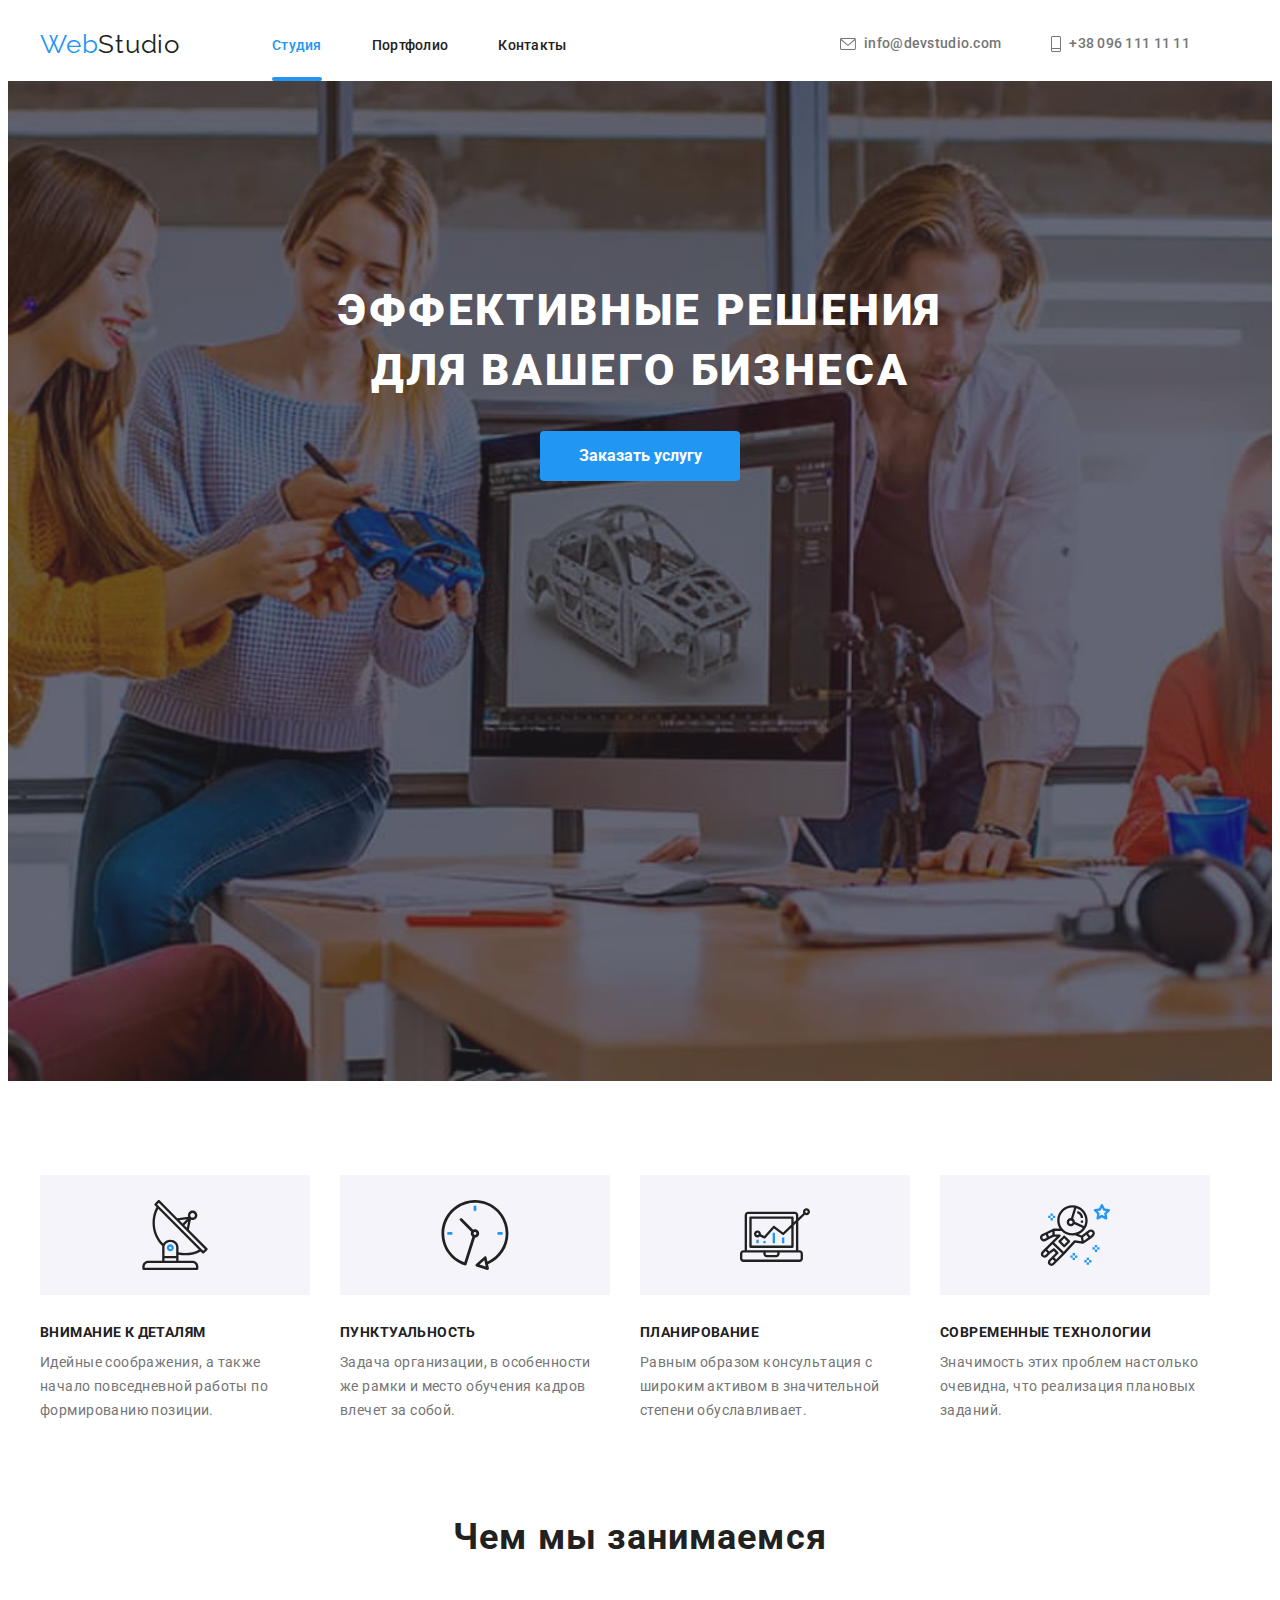
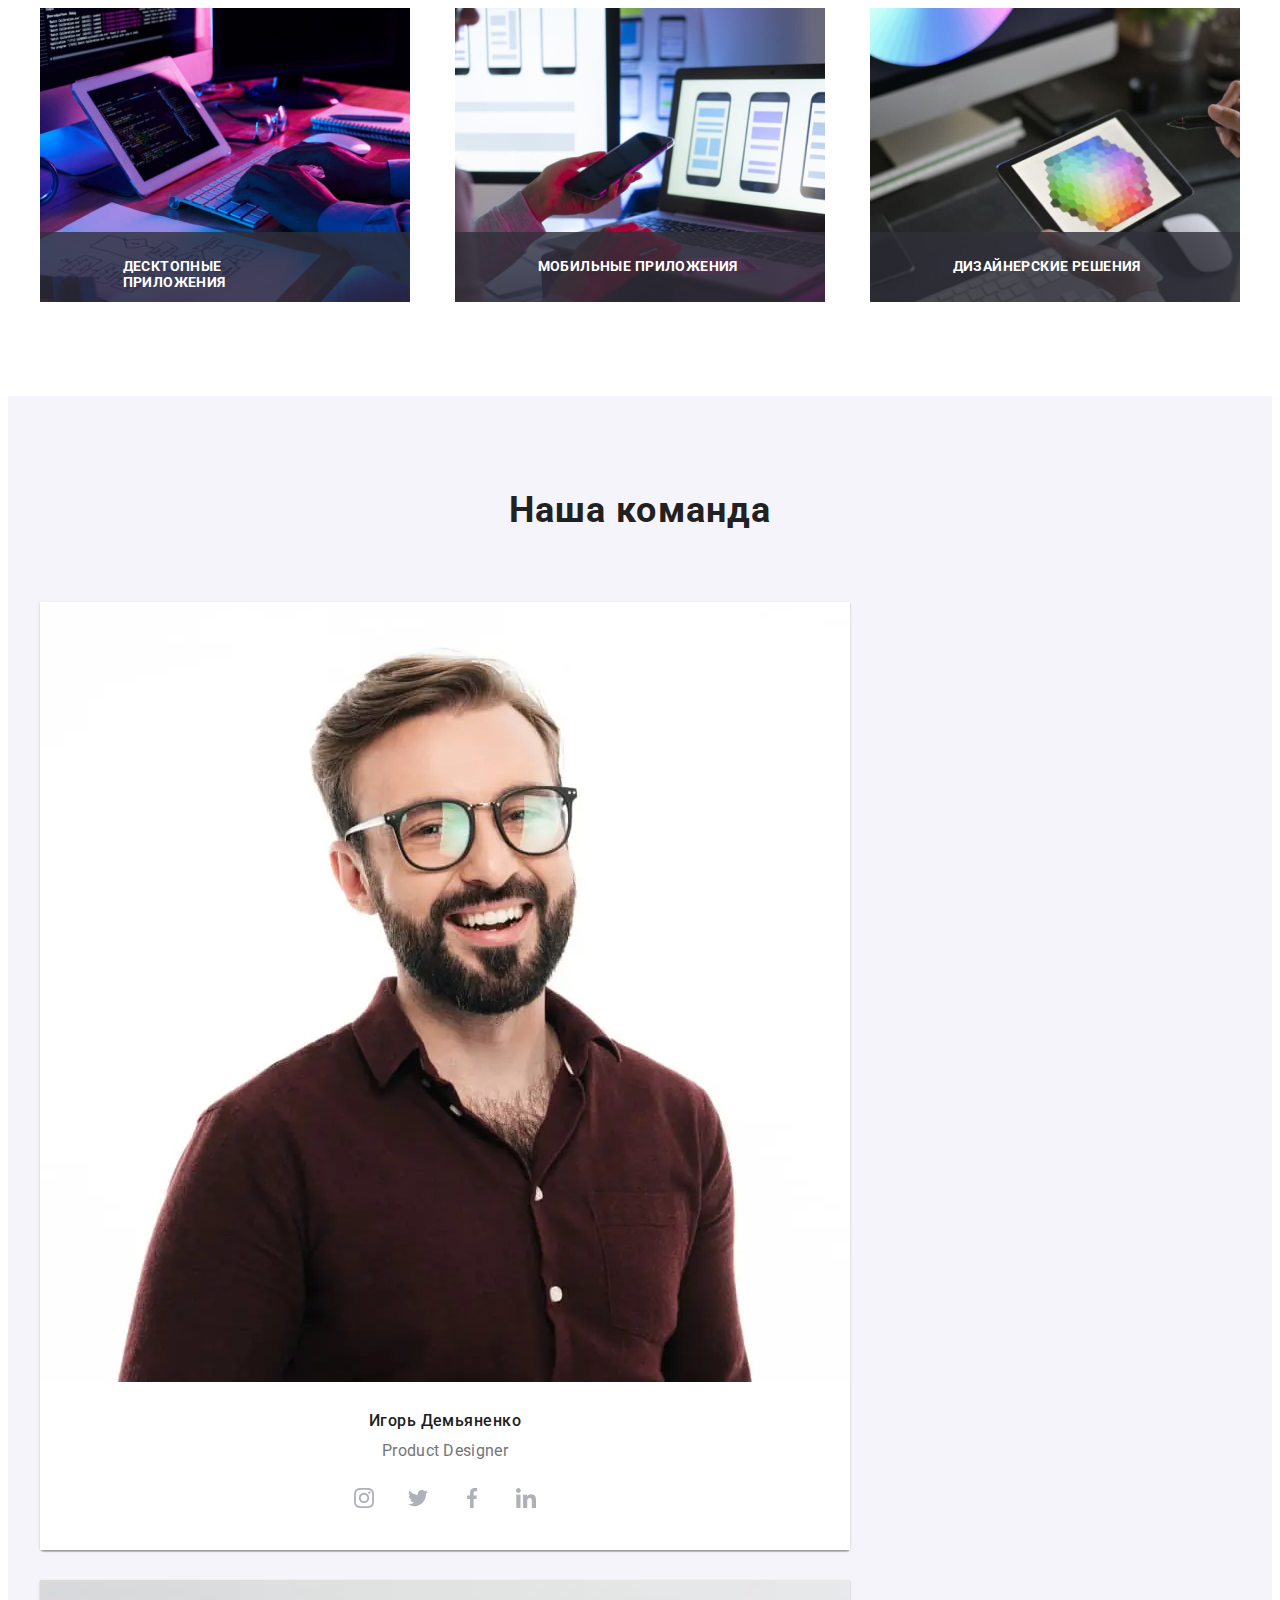
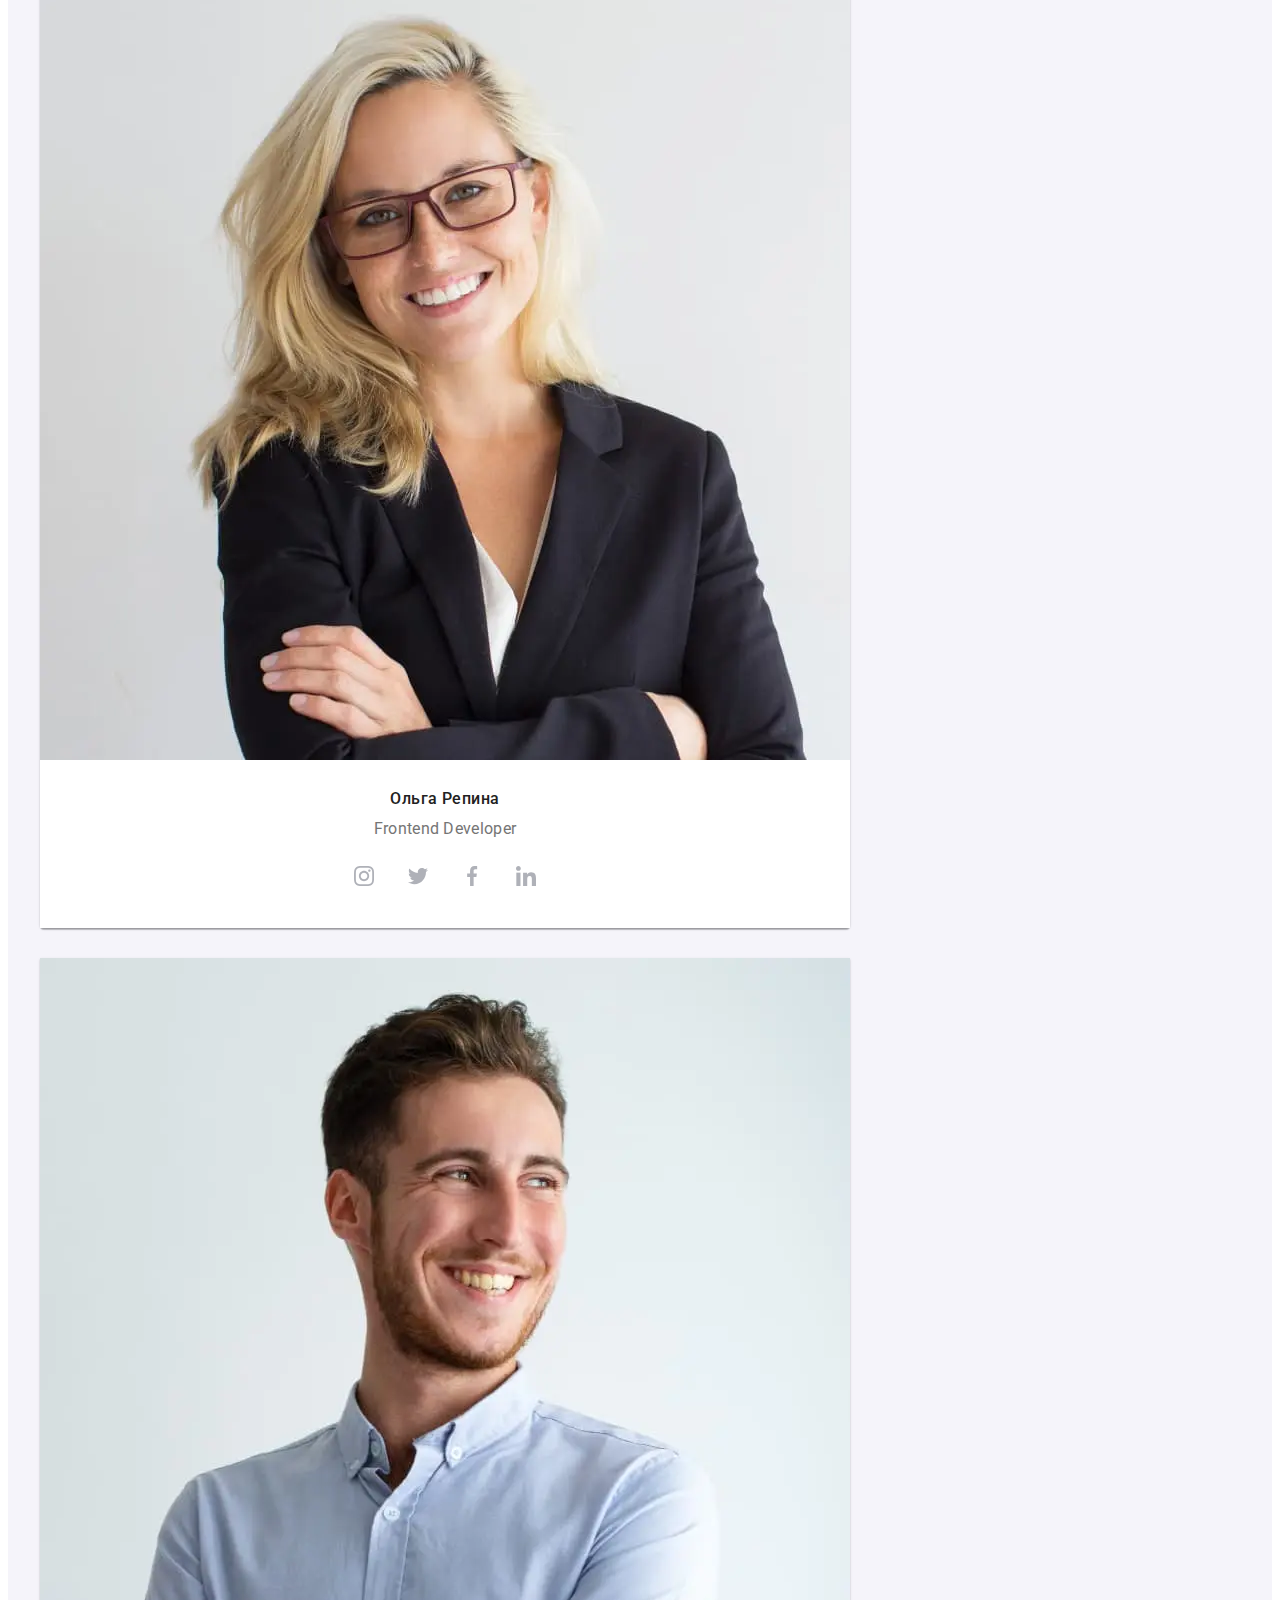
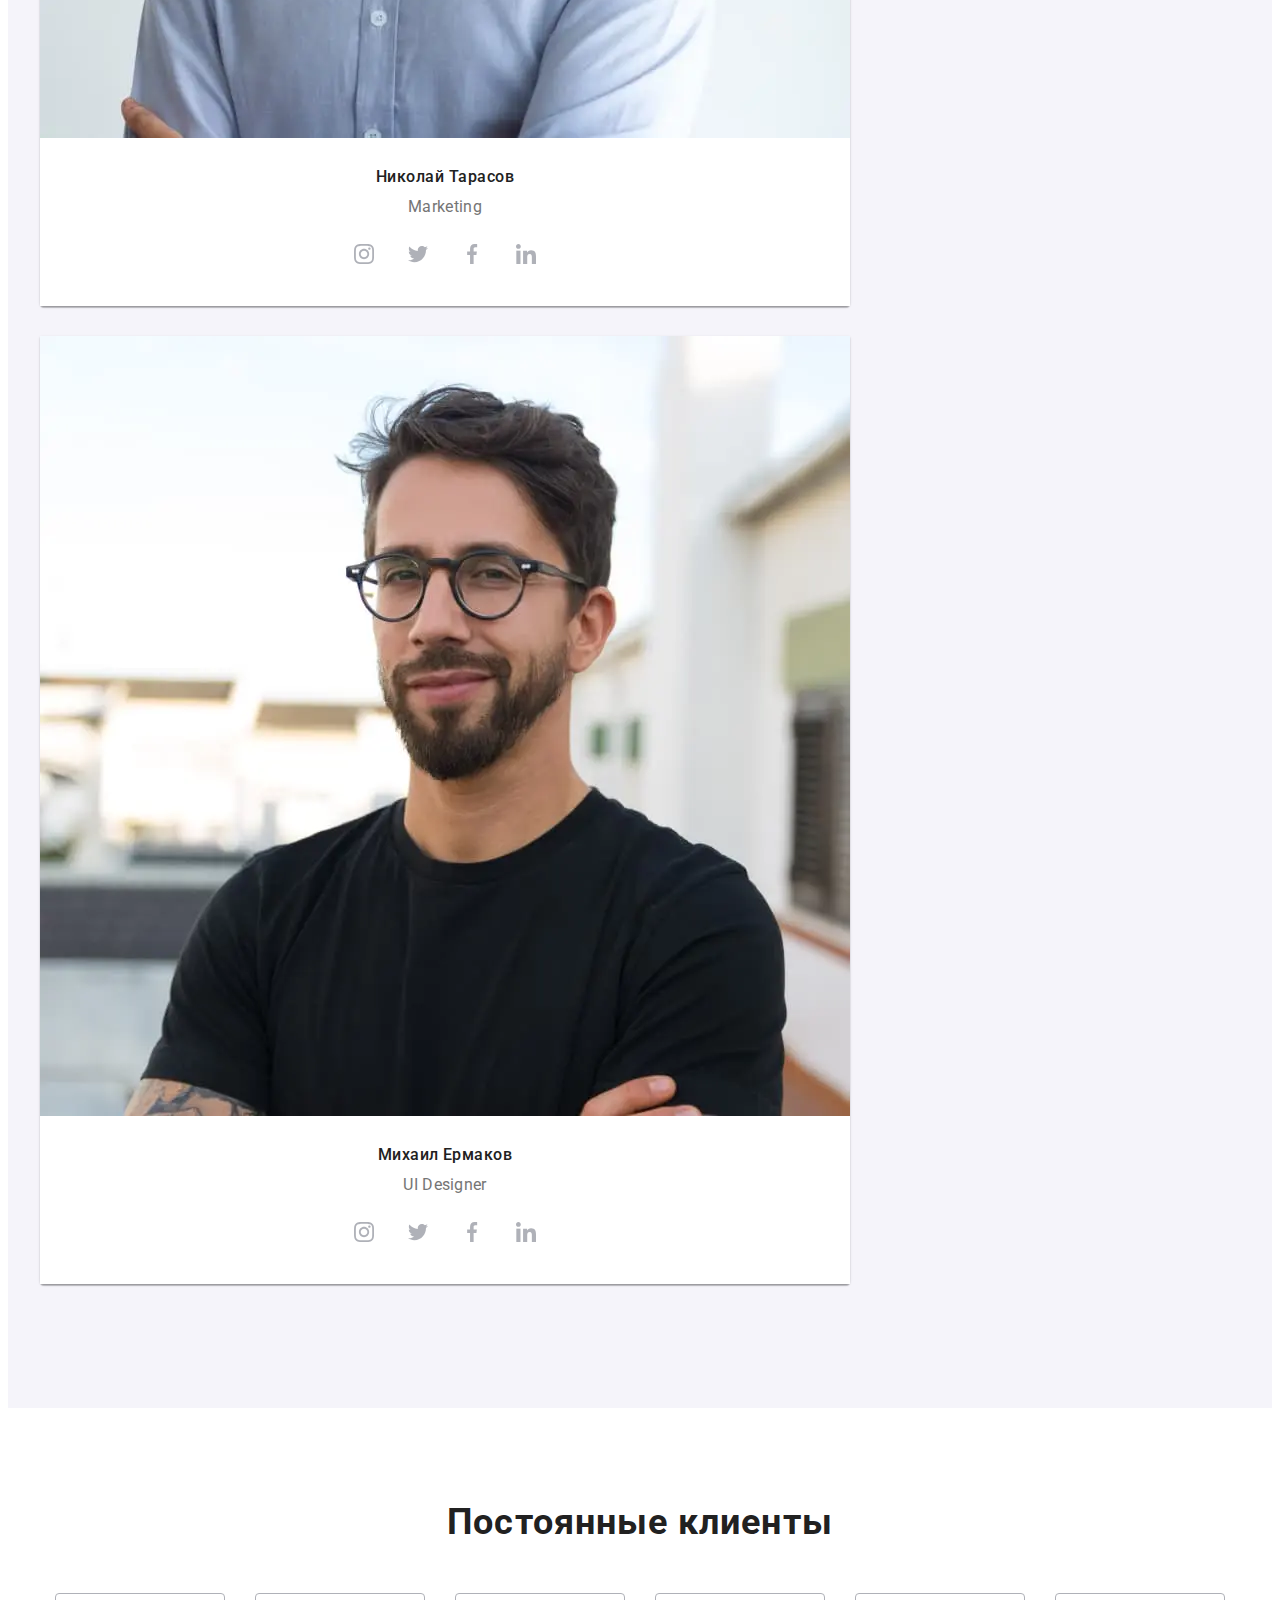
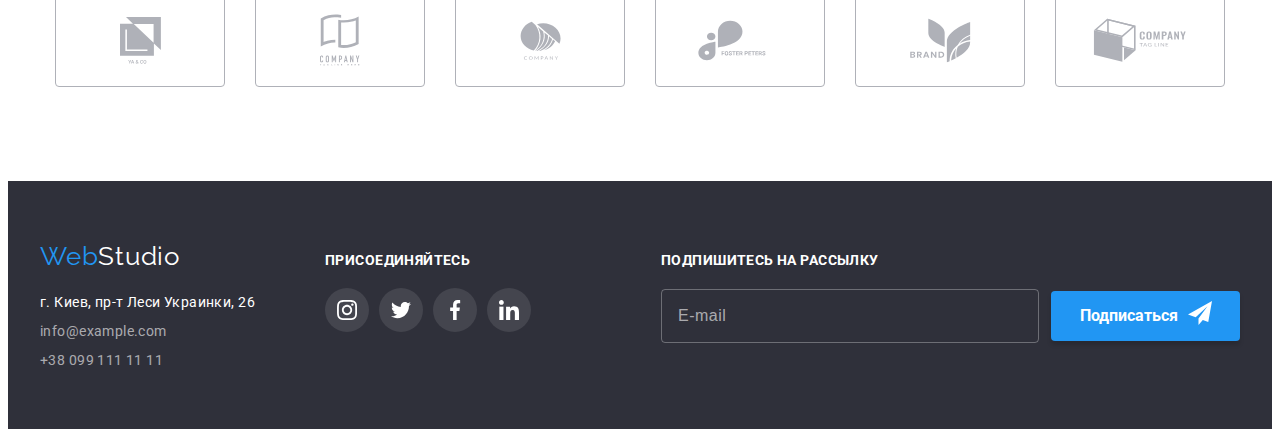
==== commit 95d9695b: "end" ====
--- a/index.html
+++ b/index.html
@@ -755,67 +755,81 @@
       </div>
     </footer>
     <div class="backdrop is-hidden" data-modal>
-      <div class="modal container">
-        <button type="button" class="modal-button" data-modal-close>
-          <svg class="modal-button-icon">
+      <div class="modal">
+        <button type="button" class="backdrop-modal-button" data-modal-close>
+          <svg class="modal-button-svg" width="11px" height="11px">
             <use href="./images/svg/sprite.svg#close-icon"></use>
           </svg>
         </button>
         <p class="modal-title">Оставьте свои данные, мы вам перезвоним</p>
         <form class="modal-form">
-          <label class="contact-form-field">
-            <span class="span-form">Имя</span>
-            <span class="contact-form-input-wrapper">
-              <input name="user_name" class="contact-form-input" type="text" />
-              <svg class="contact-form-icon" width="12" height="12">
-                <use href="images/svg/sprite.svg#icon-name"></use>
-              </svg>
-            </span>
-          </label>
-
-          <label class="contact-form-field">
-            <span class="span-form">Телефон</span>
-            <span class="contact-form-input-wrapper">
-              <input name="user_tel" class="contact-form-input" type="tel" />
-              <svg class="contact-form-icon" width="13" height="13">
-                <use href="images/svg/sprite.svg#icon-tel"></use>
-              </svg>
-            </span>
-          </label>
-
-          <label class="contact-form-field">
-            <span class="span-form">Почта</span>
-            <span class="contact-form-input-wrapper">
-              <input name="user_mail" class="contact-form-input" type="mail" />
-              <svg class="contact-form-icon" width="15" height="12">
-                <use href="images/svg/sprite.svg#icon-mail"></use>
-              </svg>
-            </span>
-          </label>
-
-          <label class="contact-form-field">
-            <span class="span-form">Комментарий</span>
-            <textarea
-              name="user_comment"
-              class="contact-form-message"
-              placeholder="Введите текст"
-            ></textarea>
-          </label>
-
-          <div class="contact-form-checkbox-wrapper">
+          <label for="person-name" class="modal-label">Имя</label>
+          <div class="modal-input-box">
             <input
-              name="accept-policy"
-              type="checkbox"
-              class="contact-form-checkbox visually-hidden"
-              id="policy-checkbox"
+              type="text"
+              id="person-name"
+              class="modal-imput"
+              name="user-name"
+              required
+              minlength="2"
+              maxlength="20"
+              pattern="^[a-zA-Zа-яА-Я]+\s[a-zA-Zа-яА-Я]+$"
+              title="Имя Фамилия"
+            />
+            <svg class="modal-input-svg" width="12" height="12">
+              <use href="images/svg/sprite.svg#icon-name"></use>
+            </svg>
+          </div>
+          <label for="person-phone" class="modal-label">Телефон</label>
+          <div class="modal-input-box">
+            <input
+              type="tel"
+              id="person-phone"
+              class="modal-imput"
+              name="user-tel"
+              required
+              pattern="[0-9]{3}-[0-9]{3}-[0-9]{2}-[0-9]{2}"
+              title="0xx-xxx-xx-xx"
+            />
+            <svg class="modal-input-svg" width="13" height="13">
+              <use href="images/svg/sprite.svg#icon-tel"></use>
+            </svg>
+          </div>
+          <label for="person-mail" class="modal-label">Почта</label>
+          <div class="modal-input-box">
+            <input
+              type="email"
+              id="person-mail"
+              class="modal-imput"
+              name="user-mail"
               required
             />
-            <label for="policy-checkbox" class="contact-form-checkbox-label"
-              >Соглашаюсь с рассылкой и принимаю&nbsp;
-              <a class="link-treaty" href="">Условия договора</a></label
+            <svg class="modal-input-svg" width="15" height="12">
+              <use href="images/svg/sprite.svg#icon-mail"></use>
+            </svg>
+          </div>
+          <label for="comment" class="modal-label">Комментарий</label>
+          <textarea
+            name="comment"
+            id="comment"
+            placeholder="Введите текст"
+            class="modal-comment"
+          ></textarea>
+          <div class="conditions-box">
+            <input
+              type="checkbox"
+              class="conditions-check visually-hiden"
+              id="conditions"
+              required
+            />
+            <label for="conditions" class="codition-label"
+              >Соглашаюсь с рассылкой и принимаю</label
             >
+            <a href="" class="conditions-link">Условия договора</a>
           </div>
-          <button type="submit" class="contact-form-submit">Отправить</button>
+          <button type="submit" class="modal-button modal-button-submit">
+            Отправить
+          </button>
         </form>
       </div>
     </div>
--- a/css/main.min.css
+++ b/css/main.min.css
@@ -1,2 +1,2 @@
-:root{--primary-font-family: "Roboto", sans-serif;--secondary-font-family: "Raleway", sans-serif;--primary-text-color: #ffffff;--secondary-text-color: #757575;--primary-color: #2196f3;--secondary-color: #188ce8;--card-set-gap: 30px}.visually-hidden{position:absolute;width:1px;height:1px;margin:-1px;border:0;padding:0;white-space:nowrap;clip-path:inset(100%);clip:rect(0 0 0 0);overflow:hidden}body{background-color:var(--primary-text-color);color:var(--secondary-text-color);font-family:var(--primary-font-family);letter-spacing:0.02em}h1,h2,h3,h4,h5,h6,p{margin-top:0;margin-bottom:0}ul,ol{margin-top:0;margin-bottom:0;padding-left:0}img{display:block}address{font-style:normal}*{text-decoration:none;list-style-type:none}textarea{resize:none}@media screen and (max-width: 1199px){.section{padding-top:60px;padding-bottom:60px}.about{padding-top:60px;padding-bottom:60px}}@media screen and (min-width: 1200px){.section{padding-top:94px;padding-bottom:94px}.about{padding-top:94px}}.container{padding-left:15px;padding-right:15px}@media screen and (min-width: 480px){.container{width:480px;margin-left:auto;margin-right:auto}}@media screen and (min-width: 768px){.container{width:768px}}@media screen and (min-width: 1200px){.container{width:1200px}}.button-hero{font-family:var(--primary-font-family);font-weight:700;font-size:16px;min-width:200px;padding:10px 12px;line-height:1.87;color:var(--primary-text-color);background:#2196f3;cursor:pointer;border-radius:4px;transition:backgroud-color 250ms cubic-bezier(0.4, 0, 0.2, 1);border:0}.button-hero:hover,.button-hero:focus{background-color:var(--secondary-color)}@media screen and (max-width: 1199px){.hero-title{font-weight:900;font-size:26px;line-height:1.62;text-align:center;letter-spacing:0.06em;text-transform:uppercase;margin-bottom:30px;color:var(--primary-text-color)}}@media screen and (min-width: 1200px){.hero-title{font-weight:900;font-size:44px;line-height:1.36;text-align:center;letter-spacing:0.06em;text-transform:uppercase;margin-bottom:30px;color:var(--primary-text-color)}}@media screen and (max-width: 1199px){.section-title{font-size:28px;line-height:1.17;color:#212121;text-align:center;letter-spacing:0.03em;margin-bottom:30px}}.section-title{font-weight:700;font-size:28px;line-height:1.17;text-align:center;letter-spacing:0.03em;font-family:"Roboto", sans-serif;text-align:center;margin-bottom:30px;color:#212121}@media screen and (min-width: 1200px){.section-title{font-size:36px;line-height:1.16;margin-bottom:50px}}.social-list-link{display:flex;align-items:center;justify-content:center;width:44px;height:44px;border-radius:50%;transition:background-color 250ms cubic-bezier(0.4, 0, 0.2, 1)}.social-list-link:hover,.social-list-link:focus{background-color:var(--primary-color)}.social-list-icon{fill:#afb1b8;transition:fill 250ms cubic-bezier(0.4, 0, 0.2, 1)}.social-list-link:hover .social-list-icon,.social-list-link:focus .social-list-icon{fill:#fff}.social-list{display:flex;justify-content:center;margin-top:16px}.social-list-item:not(:last-child){margin-right:10px}.logo{font-family:var(--secondary-font-family);font-size:26px;line-height:1.19;letter-spacing:0.03em}.logo-color-span{color:var(--primary-color)}.header-logo_theme_dark{color:#212121;margin-right:92px}.footer-logo_theme_light{color:var(--primary-text-color);margin-bottom:20px;display:block}@media screen and (max-width: 767px){.logo{font-size:24px}}@media screen and (min-width: 768px){.header-logo_theme_dark{margin-right:88px}.logo{font-size:24px}}@media screen and (min-width: 1200px){.header-logo_theme_dark{margin-right:92px}.logo{font-size:26px}}.backdrop{position:fixed;top:0px;left:0px;width:100%;height:100%;background-color:rgba(0,0,0,0.2);opacity:1;transition:opacity 250ms cubic-bezier(0.4, 0, 0.2, 1)}.backdrop.is-hidden{opacity:0;pointer-events:none}.backdrop.is-hidden .modal{transform:translate(-50%, -50%) scale(0.9)}.modal{position:absolute;top:50%;left:50%;padding:40px;min-height:581px;min-width:528px;background-color:#fff;box-shadow:0px 1px 3px rgba(0,0,0,0.12),0px 1px 1px rgba(0,0,0,0.14),0px 2px 1px rgba(0,0,0,0.2);border-radius:4px;transform:translate(-50%, -50%) scale(1);transition:transform 250ms cubic-bezier(0.4, 0, 0.2, 1)}.modal-button{position:absolute;top:8px;right:8px;width:30px;height:30px;border-radius:50%;background:transparent;border:1px solid rgba(0,0,0,0.1);cursor:pointer;display:flex;align-items:center;justify-content:center;transition:fill 250ms cubic-bezier(0.4, 0, 0.2, 1)}.modal-button:hover,.modal-button:focus{fill:var(--primary-color)}.modal-button-icon{width:11px;height:11px;color:#000000}.modal-title{font-size:20px;line-height:1.15;text-align:center;letter-spacing:0.03em;font-weight:700;color:#212121}.modal-form{margin-top:12px}.contact-form-field{display:block;margin-bottom:10px}.contact-form-input-wrapper{position:relative;display:block;margin-top:4px}.contact-form-input{width:100%;height:40px;padding-left:42px;border:1px solid rgba(33,33,33,0.2);border-radius:4px;transition:border-color 250ms cubic-bezier(0.4, 0, 0.2, 1)}.contact-form-input:focus{outline:none;border-color:var(--primary-color)}.contact-form-icon{position:absolute;top:50%;left:12px;transform:translateY(-50%);transition:fill 250ms cubic-bezier(0.4, 0, 0.2, 1)}.contact-form-input:focus+.contact-form-icon{fill:var(--primary-color)}.span-form{font-weight:400;font-size:12px;line-height:1.16}.contact-form-message{width:100%;height:120px;margin-top:4px;padding:12px 16px;border:1px solid rgba(33,33,33,0.2);border-radius:4px;transition:border-color 250ms cubic-bezier(0.4, 0, 0.2, 1)}.contact-form-message:focus{border-color:var(--primary-color);outline:none}.contact-form-message::placeholder{font-size:14px;line-height:1.14;color:rgba(117,117,117,0.5)}.contact-form-checkbox-label{display:flex;align-items:center;font-size:14px;line-height:1.71;margin-left:10px;letter-spacing:0.03em}.contact-form-checkbox-label::before{display:inline-block;width:16px;height:15px;border:2px solid #212121;content:"";cursor:pointer;margin-right:7px;border-radius:2px}.contact-form-checkbox:focus+.contact-form-checkbox-label::before{outline:1px solid var(--primary-color)}.contact-form-checkbox:checked+.contact-form-checkbox-label::before{background-image:url("../images/checkbox.svg");background-size:cover;background-position:center;background-color:var(--primary-color);border:2px solid var(--primary-color)}.contact-form-checkbox{background-origin:border-box}.contact-form-checkbox-wrapper{margin-bottom:30px}.contact-form-submit{display:block;margin:0 auto;width:200px;height:50px;color:var(--primary-text-color);background-color:var(--primary-color);box-shadow:0px 4px 4px rgba(0,0,0,0.15);border-radius:4px;border:0px;transition:background-color 250ms cubic-bezier(0.4, 0, 0.2, 1);cursor:pointer;font-weight:700;line-height:1.88;letter-spacing:0.06em}.contact-form-submit:hover,.contact-form-submit:focus{background-color:var(--secondary-color)}.link-treaty{color:var(--secondary-color);text-decoration:underline}@media screen and (max-width: 1199px){.backdrop{padding:73px 15px;overflow-y:scroll}}@media screen and (max-width: 1199px){.modal{position:relative;padding:40px}}@media screen and (max-width: 1199px) and (min-width: 768px){.modal{max-width:450px}}.header{position:relative;padding-top:16px;padding-bottom:16px}.header__container{display:flex;justify-content:space-between;align-items:center}@media screen and (max-width: 767px){.nav-list{display:none}.contact-link{display:none}.mobile-menu-btn{background-color:transparent;border:none;padding:0;line-height:0}.mobile-menu-btn__icon{fill:#212121}.mobile-menu-btn__icon:hover{fill:var(--primary-color)}.mobile-menu{position:absolute;top:0;left:0;width:100vw;height:100vh;overflow:auto;background-color:#fff;z-index:1;opacity:0;visibility:hidden;pointer-events:none;transition:opacity 250ms cubic-bezier(0.4, 0, 0.2, 1),visibility 250ms cubic-bezier(0.4, 0, 0.2, 1)}.mobile-menu.is-open{opacity:1;visibility:visible;pointer-events:auto}.mobile-menu__close-btn{position:absolute;top:10px;right:15px;background-color:transparent;border:none;padding:0;line-height:0}.mobile-menu__close-btn:hover{fill:var(--primary-color)}.mobile-menu__container{position:relative;padding-top:48px;padding-bottom:302px;padding-left:40px}.burger-nav__item:not(:last-child){padding-bottom:32px}.burger-nav__link{font-weight:500;font-size:40px;line-height:47px;letter-spacing:0.02em;color:#212121}.burger-nav__link:hover{color:var(--primary-color)}.contact-menu-container{padding-left:40px;padding-bottom:48px}.menu-contact{padding-bottom:64px}.menu-contact__link-tel{font-weight:500;font-size:34px;line-height:1.17;letter-spacing:0.02em;color:var(--primary-color)}.menu-contact__item:not(:last-child){padding-bottom:30px}.menu-contact__link-email{font-weight:500;font-size:24px;line-height:1.16;letter-spacing:0.02em;color:var(--secondary-text-color)}.menu-social{display:flex}.menu-social__link{font-weight:500;font-size:18px;line-height:1.22;letter-spacing:0.02em;color:var(--primary-color)}.menu-social__item{margin-right:20px}}@media screen and (min-width: 768px){.header{padding:21px 0}.mobile-menu-btn{display:none}.mobile-menu{display:none}.nav-list__item:not(:last-child){margin-right:50px}.nav-list{display:flex;align-items:center}.navigation{display:flex;align-items:center}}@media screen and (min-width: 1200px){.contact-link{display:flex;align-items:center}.contact-list__link{margin-right:50px;display:flex}}.header-border{border:1px solid #ececec}.nav-list__link{font-weight:500;font-size:14px;line-height:1.14;letter-spacing:0.02em;color:#212121;transition:color 250ms cubic-bezier(0.4, 0, 0.2, 1);position:relative;padding-bottom:28px}.nav-list__link::after{content:"";position:absolute;left:0;bottom:0;display:block;width:100%;height:4px;border-radius:2px;background-color:var(--primary-color);opacity:0;transition:opacity 250ms cubic-bezier(0.4, 0, 0.2, 1)}.nav-list__link:hover::after,.nav-list__link:focus::after,.nav-list__link.active::after{opacity:1}.nav-list__link:hover,.nav-list__link:focus{color:var(--primary-color)}.nav-list__link.active{color:var(--primary-color)}.contact-list__link{font-weight:500;font-size:14px;line-height:1.14;letter-spacing:0.02em;color:var(--secondary-text-color);align-items:center;transition:color 250ms cubic-bezier(0.4, 0, 0.2, 1)}.contact-list__link:focus,.contact-list__link:hover{color:var(--primary-color)}.contact-list__icon{fill:var(--secondary-text-color);margin-right:8px;transition:fill 250ms cubic-bezier(0.4, 0, 0.2, 1)}.contact-list__link:hover .contact-list__icon,.contact-list__link:focus .contact-list__icon{fill:var(--primary-color)}.hero{text-align:center}@media screen and (max-width: 767px){.section-hero{background-image:linear-gradient(rgba(47,48,58,0.4), rgba(47,48,58,0.4)),url("../images/hero-img-mobile/hero-img-mobile.jpg");background-size:cover;background-position:center;background-color:#c4c4c4;height:400px;padding-top:118px;padding-bottom:118px}}@media (min-device-pixel-ratio: 2), (min-resolution: 192dpi), (min-resolution: 2dppx){.section-hero{background-image:linear-gradient(rgba(47,48,58,0.4), rgba(47,48,58,0.4)),url("../images/hero-img-mobile/hero-img-mobile@2x.jpg")}}@media screen and (min-width: 768px){.section-hero{background-image:linear-gradient(rgba(47,48,58,0.4), rgba(47,48,58,0.4)),url("../images/hero-img-tablet/hero-img-tablet.jpg");background-size:cover;background-position:center;background-color:#c4c4c4;height:400px;padding-top:118px;padding-bottom:118px}}@media screen and (min-width: 768px) and (min-device-pixel-ratio: 2), screen and (min-width: 768px) and (min-resolution: 192dpi), screen and (min-width: 768px) and (min-resolution: 2dppx){.section-hero{background-image:linear-gradient(rgba(47,48,58,0.4), rgba(47,48,58,0.4)),url("../images/hero-img-tablet/hero-img-tablet@2x.jpg")}}@media screen and (min-width: 1200px){.section-hero{background-image:linear-gradient(rgba(47,48,58,0.4), rgba(47,48,58,0.4)),url("../images/Img10.jpg");background-size:cover;background-position:center;background-color:#c4c4c4;height:600px;padding-top:200px;padding-bottom:200px}}@media screen and (min-width: 1200px) and (min-device-pixel-ratio: 2), screen and (min-width: 1200px) and (min-resolution: 192dpi), screen and (min-width: 1200px) and (min-resolution: 2dppx){.section-hero{background-image:linear-gradient(rgba(47,48,58,0.4), rgba(47,48,58,0.4)),url("../images/Img10@2x.jpg")}}.about{justify-content:center}.feature-list{display:flex;flex-wrap:wrap;width:100%;margin-top:calc(-1 * var(--card-set-gap))}@media screen and (min-width: 768px){.feature-list{margin-left:calc(-1 * var(--card-set-gap))}}.about-list{width:100%;margin-top:var(--card-set-gap)}@media screen and (min-width: 768px){.about-list{flex-basis:calc(100% / 2 - var(--card-set-gap));margin-left:var(--card-set-gap)}}@media screen and (min-width: 1200px){.about-list{flex-basis:calc(100% / 4 - var(--card-set-gap))}}.icon-list{display:flex;height:120px;width:100%;background-color:#f5f4fa;margin-bottom:30px;justify-content:center;align-items:center}.spc-svg{height:70px;width:70px}.title{font-weight:700;font-size:14px;line-height:1.14;letter-spacing:0.03em;text-transform:uppercase;margin-bottom:10px;text-align:center;color:#212121}@media screen and (min-width: 768px){.title{text-align:start}}.title-text{font-weight:500;font-size:14px;line-height:1.71;letter-spacing:0.03em;color:var(--secondary-text-color)}.examples{position:relative}.examples-gallery{display:flex;justify-content:space-between}.example-gallery{display:flex;justify-content:space-between}.examples-overlay{position:relative}.examples-content{position:absolute;bottom:0;left:0;width:370px;height:70px;background-color:rgba(47,48,58,0.8)}.examples-text{position:absolute;top:50%;left:50%;transform:translate(-50%, -50%);width:205px;height:16px;font-weight:700;font-size:14px;line-height:1.14;letter-spacing:0.03em;text-transform:uppercase;color:var(--primary-text-color)}@media screen and (max-width: 1199px){.examples{display:none}}.employees-section{background:#f5f4fa}.employees-name{font-weight:500;font-size:16px;line-height:1.18;text-align:center;color:#212121;letter-spacing:0.03em;margin-bottom:10px}.employees-position{text-align:center}.employees-content-wrapper{padding:30px 32px;background-color:#fff}.employees-card{box-shadow:0px 1px 3px rgba(0,0,0,0.12),0px 1px 1px rgba(0,0,0,0.14),0px 2px 1px rgba(0,0,0,0.2);border-radius:0px 0px 4px 4px}@media screen and (max-width: 767px){.employees-card:not(:last-child){margin-bottom:30px}.employees-photo{display:block;max-width:100%;height:auto}}@media screen and (min-width: 768px){.employees{display:flex;flex-wrap:wrap;margin-left:-30px}.employees-card{flex-basis:calc((100% - 60px) / 2);margin-left:30px;margin-bottom:30px}}@media screen and (min-width: 1200px){.employees{display:flex;flex-wrap:wrap;margin-left:-30px;margin-top:-30px}.employees-card{flex-basis:auto}.employees-title{padding-bottom:50px}}.clients-list{display:flex;flex-wrap:wrap;justify-content:center;align-items:center;margin-top:calc(-1 * var(--card-set-gap));margin-left:calc(-1 * var(--card-set-gap))}@media screen and (min-width: 1200px){.clients-list-item{flex-basis:auto;width:170px}}.clients-list-link{display:flex;justify-content:center;align-items:center;height:92px;color:#afb1b8;border-radius:4px;border:solid 1px;transition:color 250ms cubic-bezier(0.4, 0, 0.2, 1),border-color 250ms cubic-bezier(0.4, 0, 0.2, 1)}.clients-list-link:hover,.clients-list-link:focus{color:var(--primary-color)}.clients-list-icon{fill:#afb1b8}.clients-list-link:hover .clients-list-icon,.clients-list-link:focus .clients-list-icon{fill:var(--primary-color)}.clients-list-item{margin-top:var(--card-set-gap);margin-left:var(--card-set-gap)}.clients-list-item{margin-top:var(--card-set-gap);margin-left:var(--card-set-gap);flex-basis:calc(100% / 2 - var(--card-set-gap))}@media screen and (min-width: 768px){.clients-list-item{flex-basis:calc(100% / 3 - var(--card-set-gap))}}@media screen and (min-width: 1200px){.clients-list-item{flex-basis:auto;width:170px}}.footer{background-color:#2f303a;padding-top:60px;padding-bottom:60px}.footer-container{display:flex;flex-direction:column;justify-content:center;text-align:center}@media screen and (min-width: 768px){.footer-container{align-items:baseline;justify-content:space-around;flex-wrap:wrap;flex-direction:row}}@media screen and (min-width: 1200px){.footer-container{text-align:start}}@media screen and (max-width: 1200px){.footer-container__item:not(:last-child){margin-bottom:60px}}.page-logo{display:block;margin-bottom:20px}.footer-address-list-item:not(:last-child){margin-bottom:10px}.address{font-style:normal;font-weight:400;font-size:14px;line-height:1.71px;letter-spacing:0.03em;color:#fff;transition:color 250ms cubic-bezier(0.4, 0, 0.2, 1)}.footer-mail-link{font-style:normal;font-weight:400;font-size:14px;line-height:1.71px;letter-spacing:0.03em;color:rgba(255,255,255,0.6);transition:color 250ms cubic-bezier(0.4, 0, 0.2, 1)}.footer-mail-link:hover,.footer-mail-link:focus{color:var(--primary-color)}.footer-tel-link{font-style:normal;font-weight:400;font-size:14px;line-height:1.71px;letter-spacing:0.03em;color:rgba(255,255,255,0.6);transition:color 250ms cubic-bezier(0.4, 0, 0.2, 1)}.footer-tel-link:hover,.footer-tel-link:focus{color:var(--primary-color)}@media screen and (min-width: 1200px){.addres-container{margin-right:70px}}.footer-title{font-weight:700;font-weight:bold;font-size:14px;letter-spacing:0.03em;text-transform:uppercase;color:var(--primary-text-color);margin-bottom:20px}.footer-list{display:flex;justify-content:space-between;justify-content:center;margin-top:20px}.footer-list-item:not(:last-child){margin-right:10px}.footer-list-link{display:flex;align-items:center;justify-content:center;width:44px;height:44px;border-radius:50%;background-color:#ffffff1a;transition:background-color 250ms cubic-bezier(0.4, 0, 0.2, 1)}.footer-list-link:hover,.footer-list-link:focus{background-color:var(--primary-color)}.footer-list-icon{fill:var(--primary-text-color)}@media screen and (max-width: 480px){.subscribe-box{width:100%}}@media screen and (min-width: 1200px){.subscribe-box{margin-left:auto}}.social-title{font-weight:700;font-size:14px;line-height:1.14;letter-spacing:0.03em;text-transform:uppercase;color:#fff;margin-bottom:20px}.subscribe-input::placeholder{font-weight:400;font-size:16px;line-height:1.25;letter-spacing:0.03em;color:rgba(255,255,255,0.6)}.subscribe-input{width:100%;height:50px;padding-left:16px;align-items:center;background-color:transparent;border:1px solid rgba(255,255,255,0.3);border-radius:4px;font-weight:400;font-size:16px;line-height:1.25;letter-spacing:0.03em;color:#ffffff}@media screen and (min-width: 480px){.subscribe-input{width:450px}}@media screen and (min-width: 1200px){.subscribe-input{width:358px}}@media screen and (max-width: 1200px){.subscribe-input{margin-bottom:20px}}.subscribe-svg{fill:#fff;margin-left:10px}.footer-form-item{display:flex;flex-direction:column;align-items:center;margin-top:20px}.btn-subscribe-icon{margin-left:10px}.form-footer{display:flex;align-items:center;justify-items:center;flex-direction:column}.btn-subscribe{display:flex;padding-left:32px;padding-right:32px;padding-top:10px;padding-bottom:10px;margin-left:auto;margin-right:auto;background:var(--primary-color);box-shadow:0px 4px 4px rgba(0,0,0,0.15);border-radius:4px;border:0;color:var(--primary-text-color);cursor:pointer;font-family:var(--primary-font-family);font-style:normal;font-weight:700;font-size:16px;line-height:1.87;transition:background-color 250ms cubic-bezier(0.4, 0, 0.2, 1)}.modal-button:hover,.modal-button:focus{background:#188ce8}.modal-button-subscribe{padding-left:29px;padding-right:28px}@media screen and (min-width: 1200px){.modal-button-subscribe{margin-left:12px}}.subscribe-form{display:flex;align-items:center;justify-items:center;flex-direction:column}@media screen and (min-width: 1200px){.subscribe-form{flex-direction:row}}
+:root{--primary-font-family: "Roboto", sans-serif;--secondary-font-family: "Raleway", sans-serif;--primary-text-color: #ffffff;--secondary-text-color: #757575;--primary-color: #2196f3;--secondary-color: #188ce8;--card-set-gap: 30px}.visually-hidden{position:absolute;width:1px;height:1px;margin:-1px;border:0;padding:0;white-space:nowrap;clip-path:inset(100%);clip:rect(0 0 0 0);overflow:hidden}body{background-color:var(--primary-text-color);color:var(--secondary-text-color);font-family:var(--primary-font-family);letter-spacing:0.02em}h1,h2,h3,h4,h5,h6,p{margin-top:0;margin-bottom:0}ul,ol{margin-top:0;margin-bottom:0;padding-left:0}img{display:block;max-width:100%;height:auto}address{font-style:normal}*{text-decoration:none;list-style-type:none}textarea{resize:none}@media screen and (max-width: 1199px){.section{padding-top:60px;padding-bottom:60px}.about{padding-top:60px;padding-bottom:60px}}@media screen and (min-width: 1200px){.section{padding-top:94px;padding-bottom:94px}.about{padding-top:94px}}.container{padding-left:15px;padding-right:15px}@media screen and (min-width: 480px){.container{width:480px;margin-left:auto;margin-right:auto}}@media screen and (min-width: 768px){.container{width:768px}}@media screen and (min-width: 1200px){.container{width:1200px}}.button-hero{font-family:var(--primary-font-family);font-weight:700;font-size:16px;min-width:200px;padding:10px 12px;line-height:1.87;color:var(--primary-text-color);background:#2196f3;cursor:pointer;border-radius:4px;transition:backgroud-color 250ms cubic-bezier(0.4, 0, 0.2, 1);border:0}.button-hero:hover,.button-hero:focus{background-color:var(--secondary-color)}@media screen and (max-width: 1199px){.hero-title{font-weight:900;font-size:26px;line-height:1.62;text-align:center;letter-spacing:0.06em;text-transform:uppercase;margin-bottom:30px;color:var(--primary-text-color)}}@media screen and (min-width: 1200px){.hero-title{font-weight:900;font-size:44px;line-height:1.36;text-align:center;letter-spacing:0.06em;text-transform:uppercase;margin-bottom:30px;color:var(--primary-text-color)}}@media screen and (max-width: 1199px){.section-title{font-size:28px;line-height:1.17;color:#212121;text-align:center;letter-spacing:0.03em;margin-bottom:30px}}.section-title{font-weight:700;font-size:28px;line-height:1.17;text-align:center;letter-spacing:0.03em;font-family:"Roboto", sans-serif;text-align:center;margin-bottom:30px;color:#212121}@media screen and (min-width: 1200px){.section-title{font-size:36px;line-height:1.16;margin-bottom:50px}}.social-list-link{display:flex;align-items:center;justify-content:center;width:44px;height:44px;border-radius:50%;transition:background-color 250ms cubic-bezier(0.4, 0, 0.2, 1)}.social-list-link:hover,.social-list-link:focus{background-color:var(--primary-color)}.social-list-icon{fill:#afb1b8;transition:fill 250ms cubic-bezier(0.4, 0, 0.2, 1)}.social-list-link:hover .social-list-icon,.social-list-link:focus .social-list-icon{fill:#fff}.social-list{display:flex;justify-content:center;margin-top:16px}.social-list-item:not(:last-child){margin-right:10px}.logo{font-family:var(--secondary-font-family);font-size:26px;line-height:1.19;letter-spacing:0.03em}.logo-color-span{color:var(--primary-color)}.header-logo_theme_dark{color:#212121;margin-right:92px}.footer-logo_theme_light{color:var(--primary-text-color);margin-bottom:20px;display:block}@media screen and (max-width: 767px){.logo{font-size:24px}}@media screen and (min-width: 768px){.header-logo_theme_dark{margin-right:88px}.logo{font-size:24px}}@media screen and (min-width: 1200px){.header-logo_theme_dark{margin-right:92px}.logo{font-size:26px}}.backdrop{position:fixed;left:0%;top:0%;width:100vw;height:100vh;background:rgba(0,0,0,0.2);transition:opacity 250ms cubic-bezier(0.4, 0, 0.2, 1),visibility 250ms cubic-bezier(0.4, 0, 0.2, 1)}.backdrop.is-hidden{opacity:0;visibility:hidden;pointer-events:none}.modal{display:block;width:100%;padding:calc(17.77% / 2);position:absolute;top:50%;left:50%;transform:translate(-50%, -50%);background:#ffffff;border-radius:4px 4px 4px 4px}@media screen and (min-width: 480px){.modal{padding:40px;width:450px}}@media screen and (min-width: 1200px){.modal{width:528px}}.backdrop-modal-button{position:absolute;top:8px;right:8px;width:30px;height:30px;border-radius:50%;border:1px solid rgba(0,0,0,0.1);justify-content:center;align-items:center;color:#000;cursor:pointer;background-color:#ffffff}.modal-button-svg{fill:currentColor;transition:fill 250ms cubic-bezier(0.4, 0, 0.2, 1)}.backdrop-modal-button:hover .modal-button-svg,.backdrop-modal-button:focus .modal-button-svg{fill:#2196f3}.modal-form{font-weight:400}.modal-title{margin-bottom:12px;font-family:"Roboto", sans-serif;font-weight:700;font-size:20px;line-height:1.15;text-align:center;letter-spacing:0.03em;color:#212121}.modal-label{display:inline-block;margin-bottom:4px;font-size:12px;line-height:1.16;letter-spacing:0.01em;color:#757575}.modal-input-box{position:relative;width:100%;height:100%;margin-bottom:10px}.modal-imput{padding-left:42px;width:100%;height:40px;border:1px solid rgba(33,33,33,0.2);box-sizing:border-box;border-radius:4px;transition:border-color 250ms cubic-bezier(0.4, 0, 0.2, 1)}.modal-imput:focus{outline:none;border-color:#2196f3}.modal-input-svg{position:absolute;top:50%;transform:translateY(-50%);left:12px;fill:#212121;transition:fill 250ms cubic-bezier(0.4, 0, 0.2, 1)}.modal-imput:focus+.modal-input-svg{fill:#2196f3}.modal-comment{padding-top:12px;padding-bottom:12px;padding-left:16px;padding-right:16px;margin-bottom:20px;width:100%;height:120px;border:1px solid rgba(33,33,33,0.2);box-sizing:border-box;border-radius:4px;resize:none;transition:border-color 250ms cubic-bezier(0.4, 0, 0.2, 1)}.modal-comment:focus{outline:none;border-color:#2196f3}.modal-comment::placeholder{font-weight:400;font-size:14px;line-height:16px;letter-spacing:0.01em;color:rgba(117,117,117,0.5)}.conditions-box{display:flex;justify-content:center;align-items:center;margin-bottom:30px;font-size:12px;line-height:1.16;letter-spacing:0.01em;margin-bottom:30px}@media screen and (min-width: 1200px){.conditions-box{font-size:14px;line-height:2}}.conditions-link{margin-left:4px;color:#2196f3}.codition-label{display:flex;align-items:center}.codition-label::before{content:"";display:inline-block;width:16px;height:15px;border-radius:4px;border:2px solid #212121;margin-right:9px;transform:background-color 250ms cubic-bezier(0.4, 0, 0.2, 1)}.conditions-check:checked+.codition-label::before{background-color:#2196f3;background-image:url("../images/checkbox.svg");background-repeat:no-repeat;background-position:50% 50%;border:0}.conditions-check:hover+.codition-label::before,.conditions-check:focus+.codition-label::before{border-color:#2196f3}.modal-button{display:flex;padding-left:32px;padding-right:32px;padding-top:10px;padding-bottom:10px;margin-left:auto;margin-right:auto;background:#2196f3;box-shadow:0px 4px 4px rgba(0,0,0,0.15);border-radius:4px;color:#ffffff;cursor:pointer;font-family:"Roboto", sans-serif;font-style:normal;font-weight:700;font-size:16px;line-height:1.87;transition:background-color 250ms cubic-bezier(0.4, 0, 0.2, 1);border:0px}.modal-button:hover,.modal-button:focus{background:#188ce8}.visually-hiden{position:absolute;width:1px;height:1px;margin:-1px;border:0;padding:0;white-space:nowrap;clip-path:inset(100%);clip:rect(0 0 0 0);overflow:hidden}.header{position:relative;padding-top:16px;padding-bottom:16px}.header__container{display:flex;justify-content:space-between;align-items:center}.burger-nav-list{margin-bottom:calc(100vh - 466px)}@media screen and (max-width: 767px){.nav-list{display:none}.contact-link{display:none}.mobile-menu-btn{background-color:transparent;border:none;padding:0;line-height:0}.mobile-menu-btn__icon{fill:#212121}.mobile-menu-btn__icon:hover{fill:var(--primary-color)}.mobile-menu{position:absolute;top:0;left:0;width:100vw;height:100vh;overflow:auto;background-color:#fff;z-index:1;opacity:0;visibility:hidden;pointer-events:none;transition:opacity 250ms cubic-bezier(0.4, 0, 0.2, 1),visibility 250ms cubic-bezier(0.4, 0, 0.2, 1)}.mobile-menu.is-open{opacity:1;visibility:visible;pointer-events:auto;position:fixed}.mobile-menu__close-btn{position:absolute;top:10px;right:15px;background-color:transparent;border:none;padding:0;line-height:0}.mobile-menu__close-btn:hover{fill:var(--primary-color)}.mobile-menu__container{position:relative;padding-top:48px;padding-left:40px}.burger-nav__item:not(:last-child){padding-bottom:32px}.burger-nav__link{font-weight:500;font-size:40px;line-height:47px;letter-spacing:0.02em;color:#212121}.burger-nav__link:hover{color:var(--primary-color)}.contact-menu-container{padding-left:40px;padding-bottom:48px}.menu-contact{padding-bottom:64px}.menu-contact__link-tel{font-weight:500;font-size:34px;line-height:1.17;letter-spacing:0.02em;color:var(--primary-color)}.menu-contact__item:not(:last-child){padding-bottom:30px}.menu-contact__link-email{font-weight:500;font-size:24px;line-height:1.16;letter-spacing:0.02em;color:var(--secondary-text-color)}.menu-social{display:flex;flex-wrap:wrap}.menu-social__link{font-weight:500;font-size:18px;line-height:1.22;letter-spacing:0.02em;color:var(--primary-color)}.menu-social__item{margin-right:20px}}@media screen and (min-width: 768px){.header{padding:21px 0}.mobile-menu-btn{display:none}.mobile-menu{display:none}.nav-list__item:not(:last-child){margin-right:50px}.nav-list{display:flex;align-items:center}.navigation{display:flex;align-items:center}}@media screen and (min-width: 1200px){.contact-link{display:flex;align-items:center}.contact-list__link{margin-right:50px;display:flex}}.header-border{border:1px solid #ececec}.nav-list__link{font-weight:500;font-size:14px;line-height:1.14;letter-spacing:0.02em;color:#212121;transition:color 250ms cubic-bezier(0.4, 0, 0.2, 1);position:relative;padding-bottom:28px}.nav-list__link::after{content:"";position:absolute;left:0;bottom:0;display:block;width:100%;height:4px;border-radius:2px;background-color:var(--primary-color);opacity:0;transition:opacity 250ms cubic-bezier(0.4, 0, 0.2, 1)}.nav-list__link:hover::after,.nav-list__link:focus::after,.nav-list__link.active::after{opacity:1}.nav-list__link:hover,.nav-list__link:focus{color:var(--primary-color)}.nav-list__link.active{color:var(--primary-color)}.contact-list__link{font-weight:500;font-size:14px;line-height:1.14;letter-spacing:0.02em;color:var(--secondary-text-color);align-items:center;transition:color 250ms cubic-bezier(0.4, 0, 0.2, 1)}.contact-list__link:focus,.contact-list__link:hover{color:var(--primary-color)}.contact-list__icon{fill:var(--secondary-text-color);margin-right:8px;transition:fill 250ms cubic-bezier(0.4, 0, 0.2, 1)}.contact-list__link:hover .contact-list__icon,.contact-list__link:focus .contact-list__icon{fill:var(--primary-color)}.hero{text-align:center}@media screen and (max-width: 767px){.section-hero{background-image:linear-gradient(rgba(47,48,58,0.4), rgba(47,48,58,0.4)),url("../images/hero-img-mobile/hero-img-mobile.jpg");background-size:cover;background-position:center;background-color:#c4c4c4;height:400px;padding-top:118px;padding-bottom:118px}}@media (min-device-pixel-ratio: 2), (min-resolution: 192dpi), (min-resolution: 2dppx){.section-hero{background-image:linear-gradient(rgba(47,48,58,0.4), rgba(47,48,58,0.4)),url("../images/hero-img-mobile/hero-img-mobile@2x.jpg")}}@media screen and (min-width: 768px){.section-hero{background-image:linear-gradient(rgba(47,48,58,0.4), rgba(47,48,58,0.4)),url("../images/hero-img-tablet/hero-img-tablet.jpg");background-size:cover;background-position:center;background-color:#c4c4c4;height:400px;padding-top:118px;padding-bottom:118px}}@media screen and (min-width: 768px) and (min-device-pixel-ratio: 2), screen and (min-width: 768px) and (min-resolution: 192dpi), screen and (min-width: 768px) and (min-resolution: 2dppx){.section-hero{background-image:linear-gradient(rgba(47,48,58,0.4), rgba(47,48,58,0.4)),url("../images/hero-img-tablet/hero-img-tablet@2x.jpg")}}@media screen and (min-width: 1200px){.section-hero{background-image:linear-gradient(rgba(47,48,58,0.4), rgba(47,48,58,0.4)),url("../images/Img10.jpg");background-size:cover;background-position:center;background-color:#c4c4c4;height:600px;padding-top:200px;padding-bottom:200px}}@media screen and (min-width: 1200px) and (min-device-pixel-ratio: 2), screen and (min-width: 1200px) and (min-resolution: 192dpi), screen and (min-width: 1200px) and (min-resolution: 2dppx){.section-hero{background-image:linear-gradient(rgba(47,48,58,0.4), rgba(47,48,58,0.4)),url("../images/Img10@2x.jpg")}}.about{justify-content:center}.feature-list{display:flex;flex-wrap:wrap;width:100%;margin-top:calc(-1 * var(--card-set-gap))}@media screen and (min-width: 768px){.feature-list{margin-left:calc(-1 * var(--card-set-gap))}}.about-list{width:100%;margin-top:var(--card-set-gap)}@media screen and (min-width: 768px){.about-list{flex-basis:calc(100% / 2 - var(--card-set-gap));margin-left:var(--card-set-gap)}}@media screen and (min-width: 1200px){.about-list{flex-basis:calc(100% / 4 - var(--card-set-gap))}}.icon-list{display:flex;height:120px;width:100%;background-color:#f5f4fa;margin-bottom:30px;justify-content:center;align-items:center}.spc-svg{height:70px;width:70px}.title{font-weight:700;font-size:14px;line-height:1.14;letter-spacing:0.03em;text-transform:uppercase;margin-bottom:10px;text-align:center;color:#212121}@media screen and (min-width: 768px){.title{text-align:start}}.title-text{font-weight:400;font-size:14px;line-height:1.71;letter-spacing:0.03em;color:var(--secondary-text-color)}.examples{position:relative}.examples-gallery{display:flex;justify-content:space-between}.example-gallery{display:flex;justify-content:space-between}.examples-overlay{position:relative}.examples-content{position:absolute;bottom:0;left:0;width:370px;height:70px;background-color:rgba(47,48,58,0.8)}.examples-text{position:absolute;top:50%;left:50%;transform:translate(-50%, -50%);width:205px;height:16px;font-weight:700;font-size:14px;line-height:1.14;letter-spacing:0.03em;text-transform:uppercase;color:var(--primary-text-color)}@media screen and (max-width: 1199px){.examples{display:none}}.employees-section{background:#f5f4fa}.employees-name{font-weight:500;font-size:16px;line-height:1.18;text-align:center;color:#212121;letter-spacing:0.03em;margin-bottom:10px}.employees-position{text-align:center}.employees-content-wrapper{padding:30px 32px;background-color:#fff}.employees-card{box-shadow:0px 1px 3px rgba(0,0,0,0.12),0px 1px 1px rgba(0,0,0,0.14),0px 2px 1px rgba(0,0,0,0.2);border-radius:0px 0px 4px 4px}@media screen and (max-width: 767px){.employees-card:not(:last-child){margin-bottom:30px}.employees-photo{display:block;max-width:100%;height:auto}}@media screen and (min-width: 768px){.employees{display:flex;flex-wrap:wrap;margin-left:-30px}.employees-card{flex-basis:calc((100% - 60px) / 2);margin-left:30px;margin-bottom:30px}}@media screen and (min-width: 1200px){.employees{display:flex;flex-wrap:wrap;margin-left:-30px;margin-top:-30px}.employees-card{flex-basis:auto}.employees-title{padding-bottom:50px}}.clients-list{display:flex;flex-wrap:wrap;justify-content:center;align-items:center;margin-top:calc(-1 * var(--card-set-gap));margin-left:calc(-1 * var(--card-set-gap))}@media screen and (min-width: 1200px){.clients-list-item{flex-basis:auto;width:170px}}.clients-list-link{display:flex;justify-content:center;align-items:center;height:92px;color:#afb1b8;border-radius:4px;border:solid 1px;transition:color 250ms cubic-bezier(0.4, 0, 0.2, 1),border-color 250ms cubic-bezier(0.4, 0, 0.2, 1)}.clients-list-link:hover,.clients-list-link:focus{color:var(--primary-color)}.clients-list-icon{fill:#afb1b8}.clients-list-link:hover .clients-list-icon,.clients-list-link:focus .clients-list-icon{fill:var(--primary-color)}.clients-list-item{margin-top:var(--card-set-gap);margin-left:var(--card-set-gap)}.clients-list-item{margin-top:var(--card-set-gap);margin-left:var(--card-set-gap);flex-basis:calc(100% / 2 - var(--card-set-gap))}@media screen and (min-width: 768px){.clients-list-item{flex-basis:calc(100% / 3 - var(--card-set-gap))}}@media screen and (min-width: 1200px){.clients-list-item{flex-basis:auto;width:170px}}.footer{background-color:#2f303a;padding-top:60px;padding-bottom:60px}.footer-container{display:flex;flex-direction:column;justify-content:center;text-align:center}@media screen and (min-width: 768px){.footer-container{align-items:baseline;justify-content:space-around;flex-wrap:wrap;flex-direction:row}}@media screen and (min-width: 1200px){.footer-container{text-align:start}}@media screen and (max-width: 1200px){.footer-container__item:not(:last-child){margin-bottom:60px}}.page-logo{display:block;margin-bottom:20px}.footer-address-list-item:not(:last-child){margin-bottom:10px}.address{font-style:normal;font-weight:400;font-size:14px;line-height:1.71px;letter-spacing:0.03em;color:#fff;transition:color 250ms cubic-bezier(0.4, 0, 0.2, 1)}.footer-mail-link{font-style:normal;font-weight:400;font-size:14px;line-height:1.71px;letter-spacing:0.03em;color:rgba(255,255,255,0.6);transition:color 250ms cubic-bezier(0.4, 0, 0.2, 1)}.footer-mail-link:hover,.footer-mail-link:focus{color:var(--primary-color)}.footer-tel-link{font-style:normal;font-weight:400;font-size:14px;line-height:1.71px;letter-spacing:0.03em;color:rgba(255,255,255,0.6);transition:color 250ms cubic-bezier(0.4, 0, 0.2, 1)}.footer-tel-link:hover,.footer-tel-link:focus{color:var(--primary-color)}@media screen and (min-width: 1200px){.addres-container{margin-right:70px}}.footer-title{font-weight:700;font-weight:bold;font-size:14px;letter-spacing:0.03em;text-transform:uppercase;color:var(--primary-text-color);margin-bottom:20px}.footer-list{display:flex;justify-content:space-between;justify-content:center;margin-top:20px}.footer-list-item:not(:last-child){margin-right:10px}.footer-list-link{display:flex;align-items:center;justify-content:center;width:44px;height:44px;border-radius:50%;background-color:#ffffff1a;transition:background-color 250ms cubic-bezier(0.4, 0, 0.2, 1)}.footer-list-link:hover,.footer-list-link:focus{background-color:var(--primary-color)}.footer-list-icon{fill:var(--primary-text-color)}@media screen and (max-width: 480px){.subscribe-box{width:100%}}@media screen and (min-width: 1200px){.subscribe-box{margin-left:auto}}.social-title{font-weight:700;font-size:14px;line-height:1.14;letter-spacing:0.03em;text-transform:uppercase;color:#fff;margin-bottom:20px}.subscribe-input::placeholder{font-weight:400;font-size:16px;line-height:1.25;letter-spacing:0.03em;color:rgba(255,255,255,0.6)}.subscribe-input{width:100%;height:50px;padding-left:16px;align-items:center;background-color:transparent;border:1px solid rgba(255,255,255,0.3);border-radius:4px;font-weight:400;font-size:16px;line-height:1.25;letter-spacing:0.03em;color:#ffffff}@media screen and (min-width: 480px){.subscribe-input{width:450px}}@media screen and (min-width: 1200px){.subscribe-input{width:358px}}@media screen and (max-width: 1200px){.subscribe-input{margin-bottom:20px}}.subscribe-svg{fill:#fff;margin-left:10px}.footer-form-item{display:flex;flex-direction:column;align-items:center;margin-top:20px}.btn-subscribe-icon{margin-left:10px}.form-footer{display:flex;align-items:center;justify-items:center;flex-direction:column}.btn-subscribe{display:flex;padding-left:32px;padding-right:32px;padding-top:10px;padding-bottom:10px;margin-left:auto;margin-right:auto;background:var(--primary-color);box-shadow:0px 4px 4px rgba(0,0,0,0.15);border-radius:4px;border:0;color:var(--primary-text-color);cursor:pointer;font-family:var(--primary-font-family);font-style:normal;font-weight:700;font-size:16px;line-height:1.87;transition:background-color 250ms cubic-bezier(0.4, 0, 0.2, 1)}.modal-button:hover,.modal-button:focus{background:#188ce8}.modal-button-subscribe{padding-left:29px;padding-right:28px}@media screen and (min-width: 1200px){.modal-button-subscribe{margin-left:12px}}.subscribe-form{display:flex;align-items:center;justify-items:center;flex-direction:column}@media screen and (min-width: 1200px){.subscribe-form{flex-direction:row}}
 /*# sourceMappingURL=main.min.css.map */